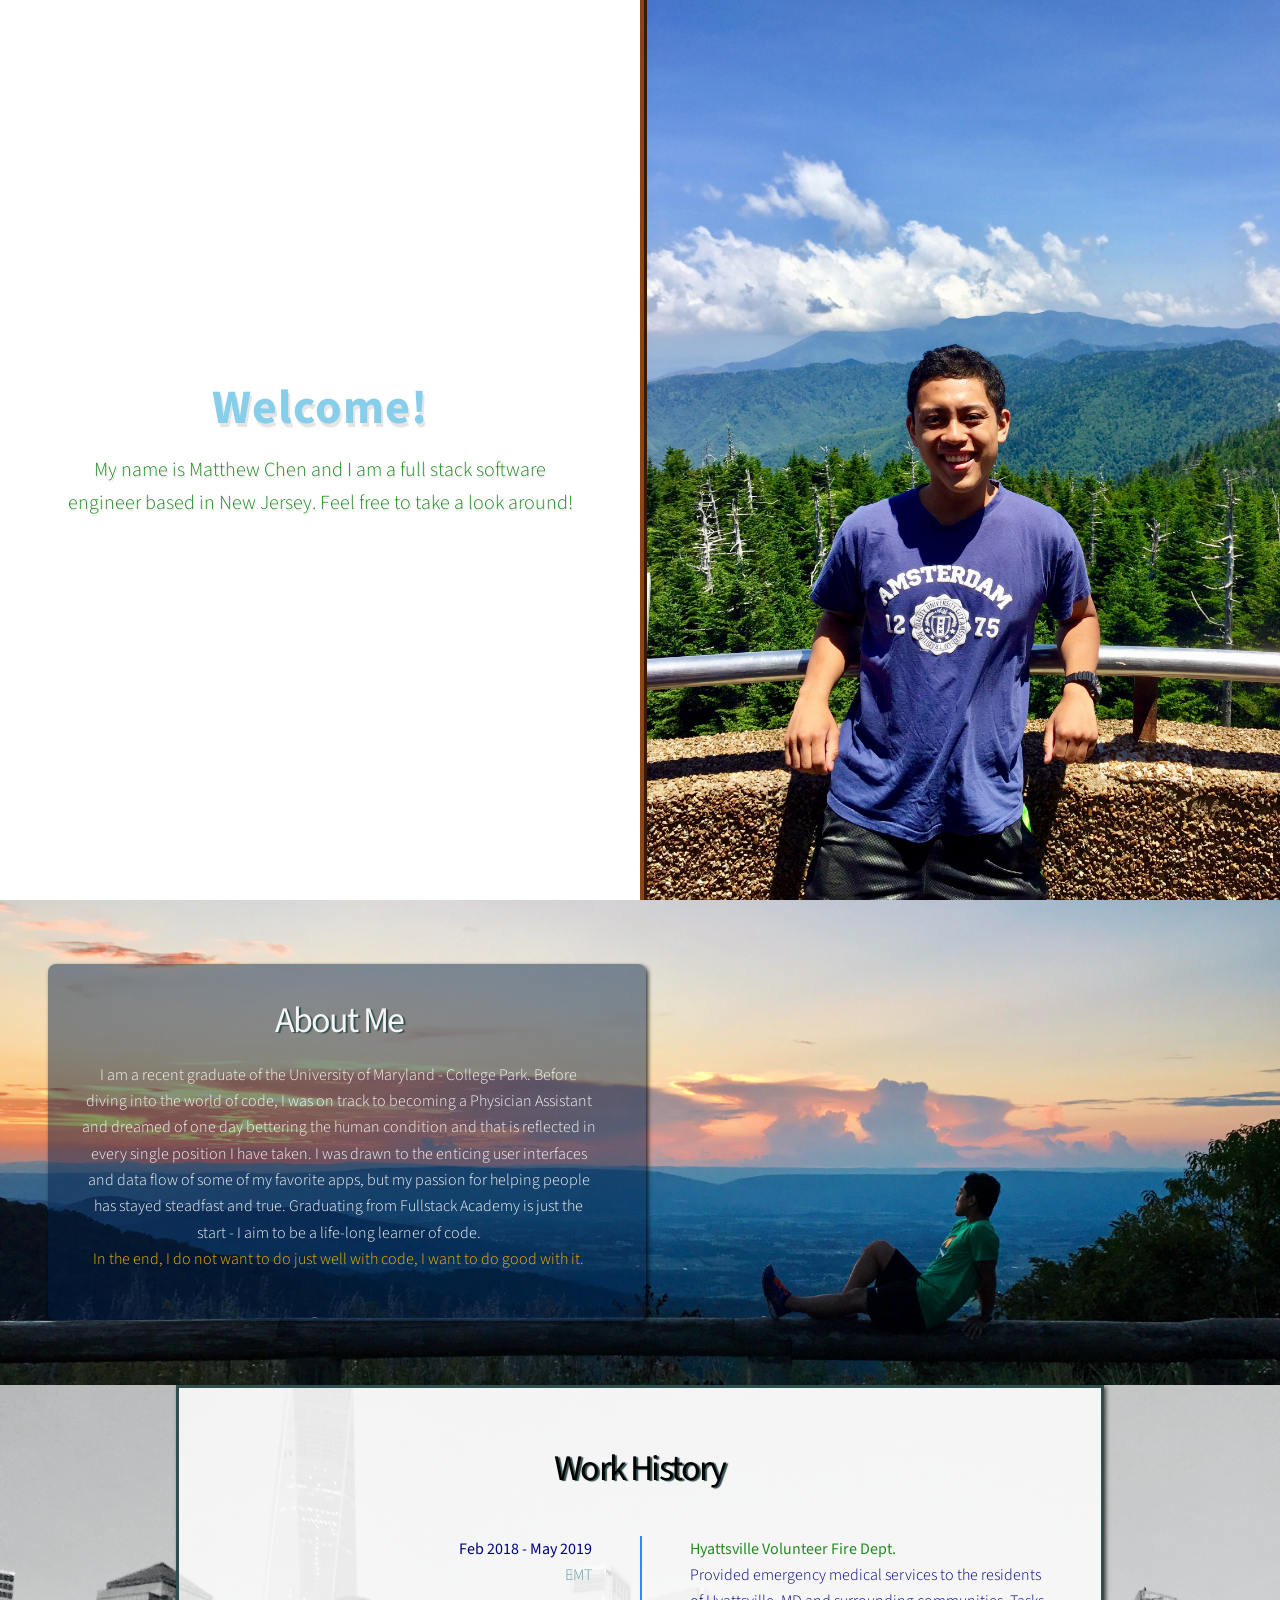
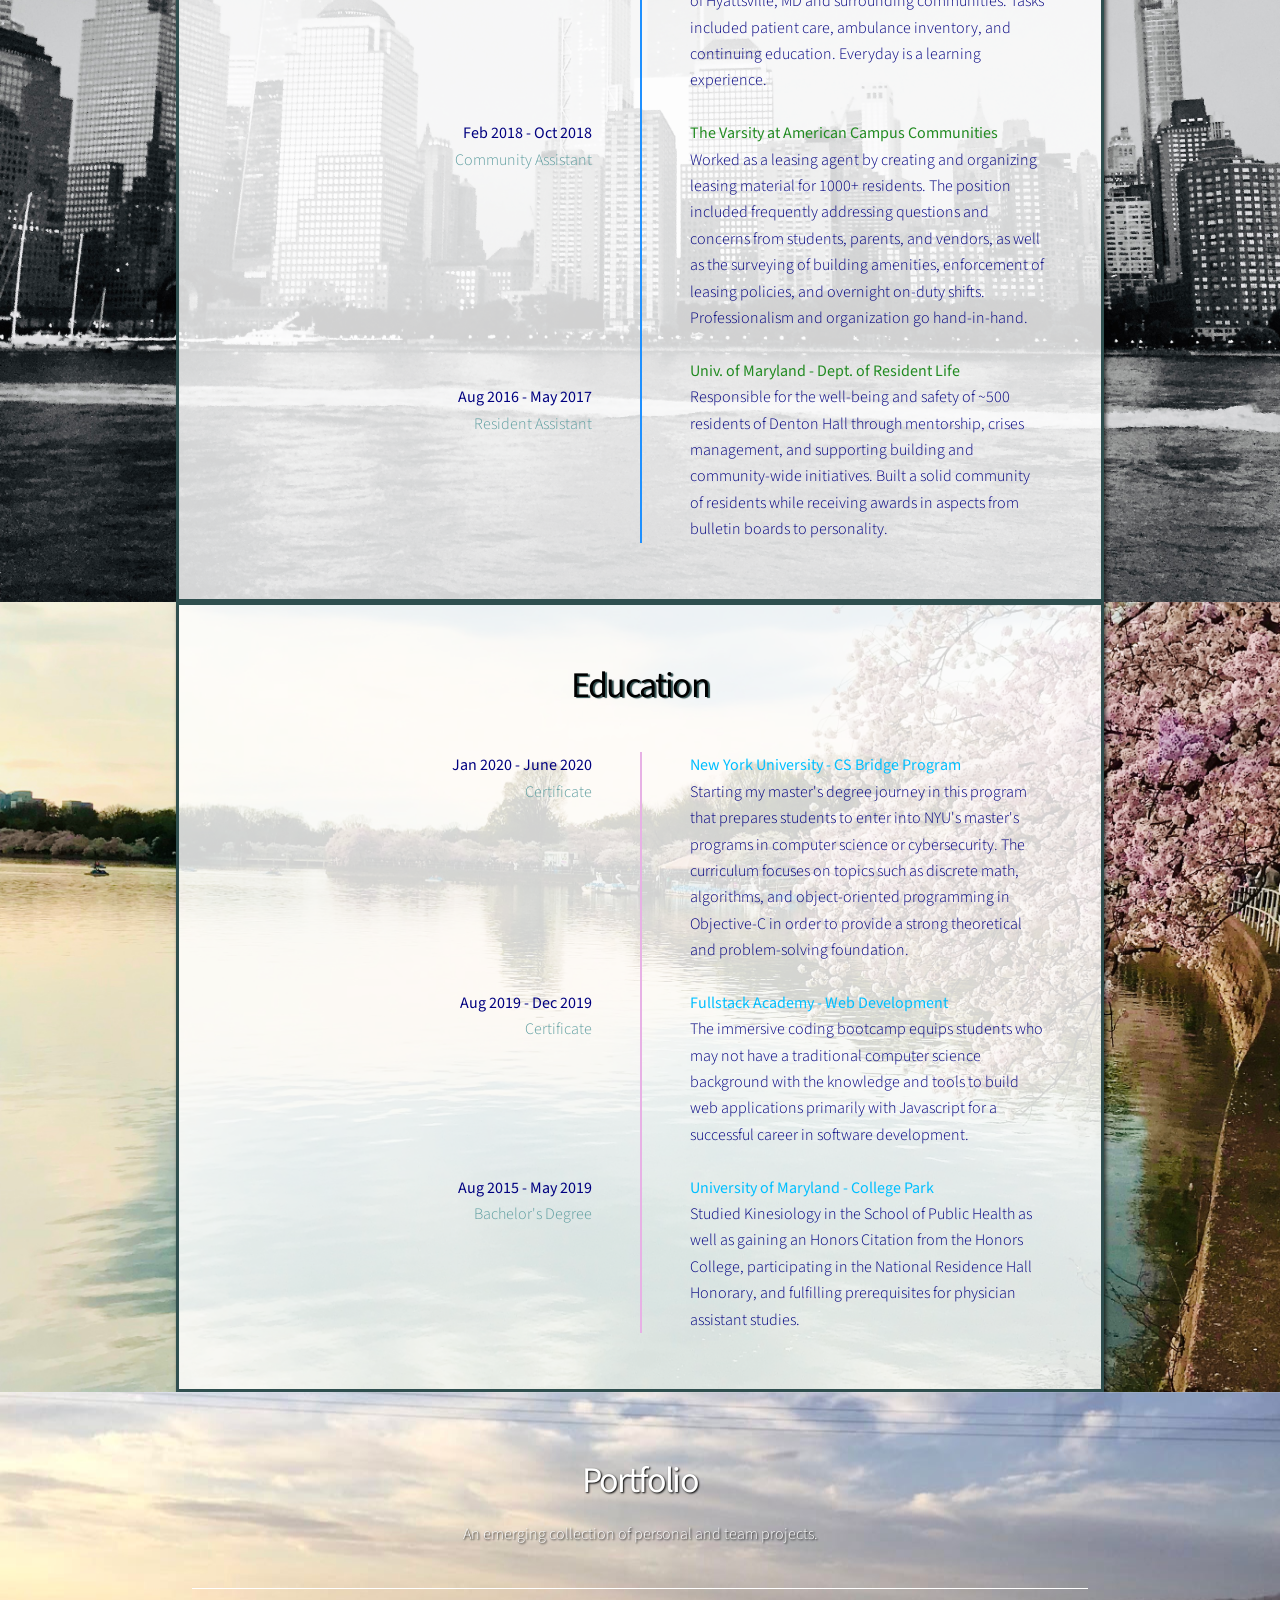
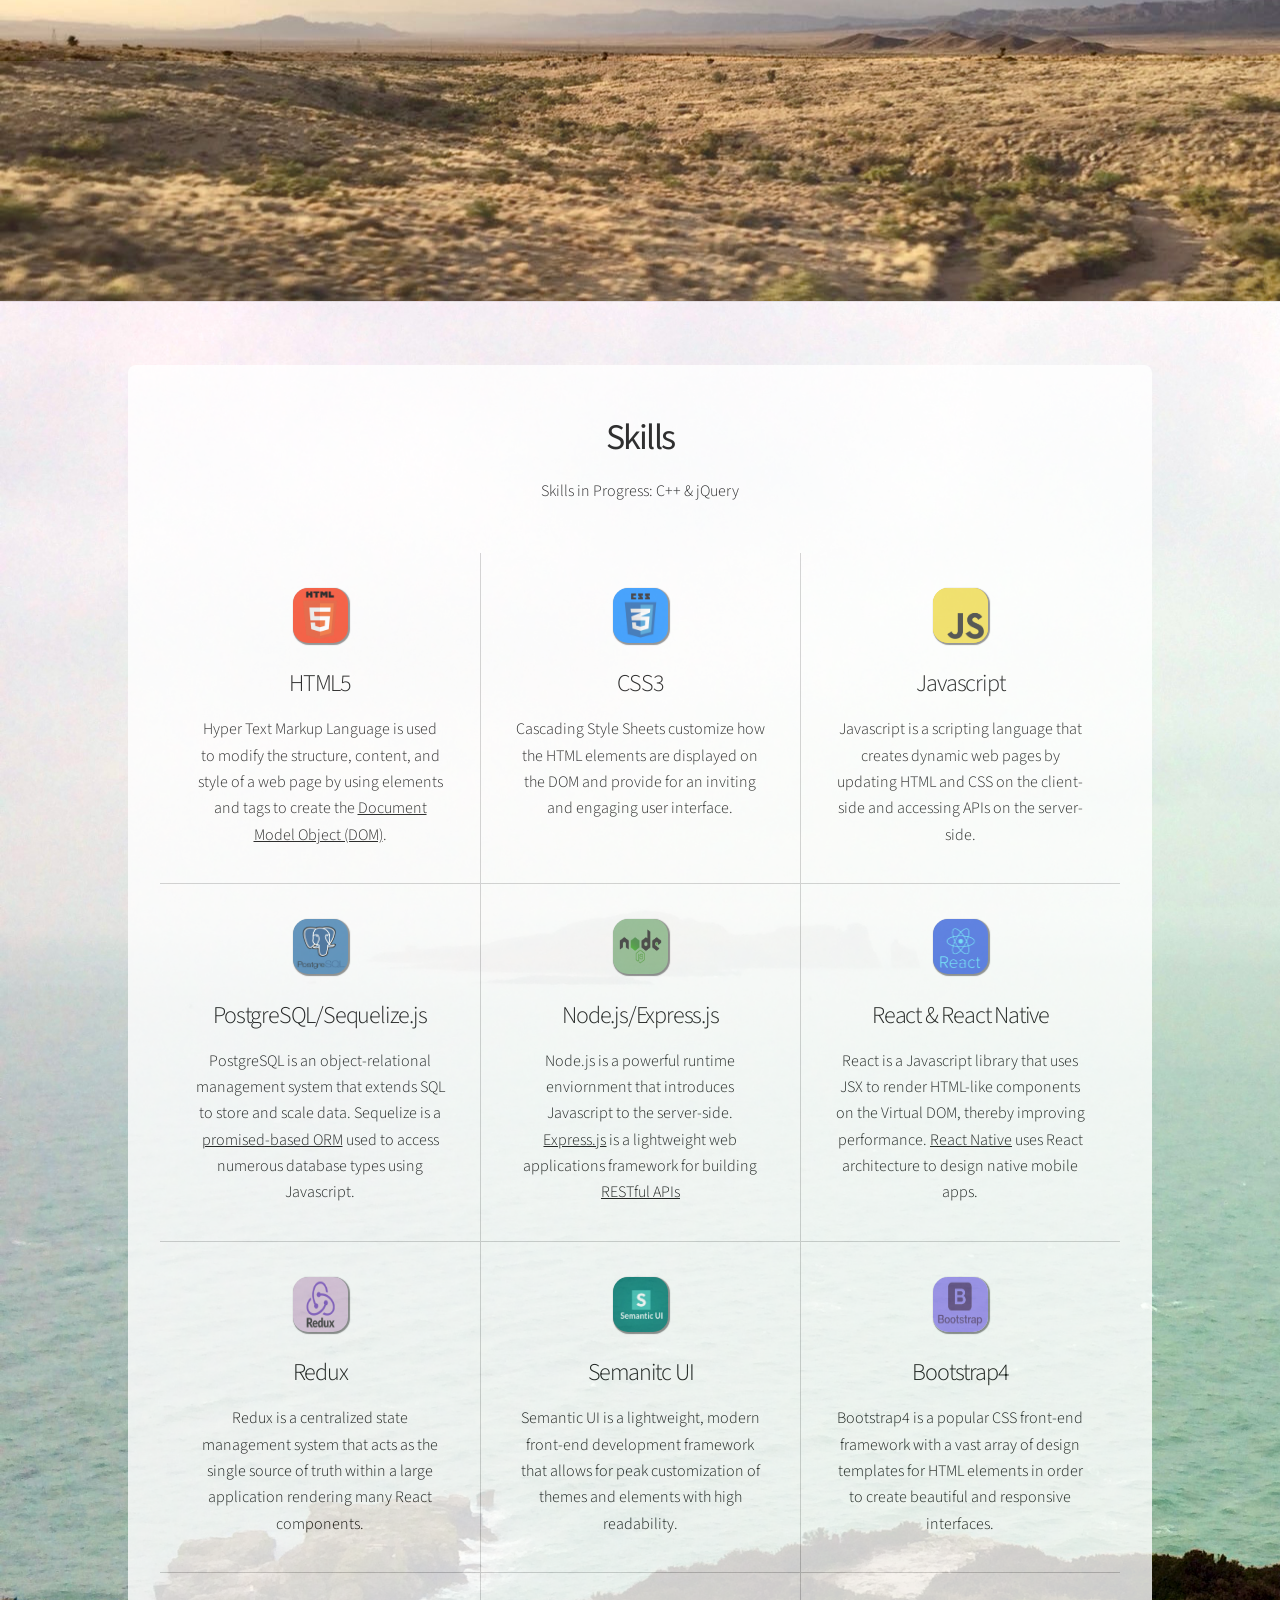
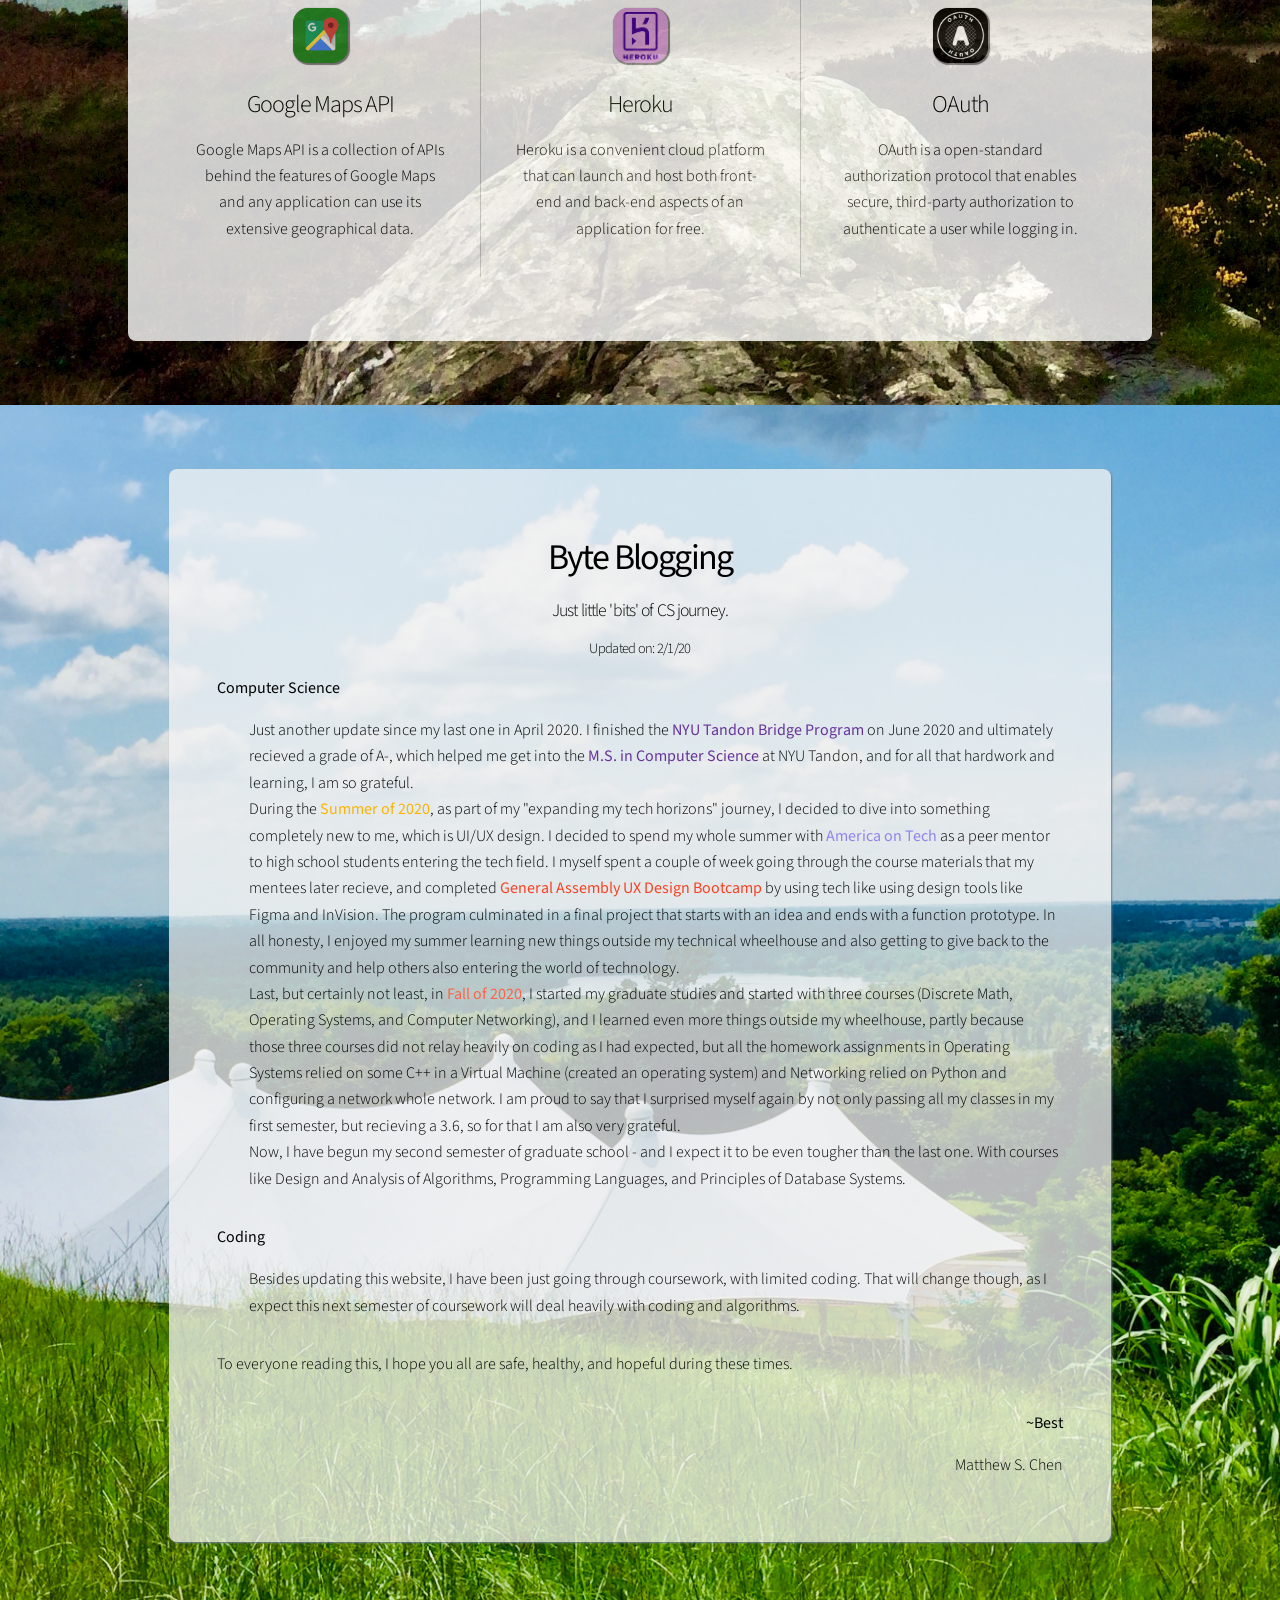
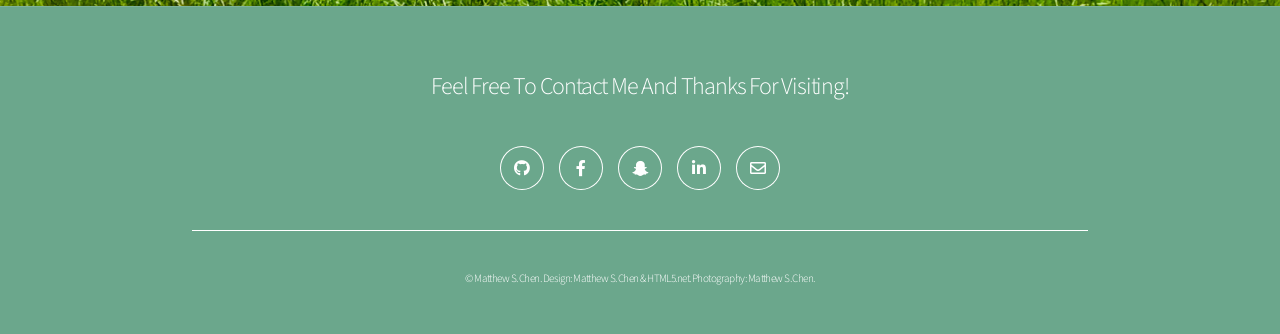
==== index.html @ c8a47d2c "byte blogging update" ====
<!DOCTYPE HTML>
<!--
	Story by HTML5 UP
	html5up.net | @ajlkn
	Free for personal and commercial use under the CCA 3.0 license (html5up.net/license)
-->
<!-- 
	1. Add download resumé button
	2. Add hobbies?
 -->
<html>
	<head>
		<title>MatthewChen</title>
		<meta charset="utf-8" />
		<meta name="viewport" content="width=device-width, initial-scale=1, user-scalable=no" />
		<link rel="stylesheet" href="assets/css/main.css" />
		<noscript><link rel="stylesheet" href="assets/css/noscript.css" /></noscript>
	</head>
	<body class="is-preload">

		<!-- Wrapper -->
			<div id="wrapper" class="divided">

				<!-- One -->
					<section class="banner style1 orient-left content-align-left image-position-right fullscreen onload-image-fade-in onload-content-fade-right">
						<div class="content">
							<h1>Welcome!</h1>
							<p class="major" style="color:forestgreen; text-shadow: 0.05em 0.075em 0 rgba(0, 0, 0, 0.1);"> 
								My name is Matthew Chen and I am a full stack software engineer based in New Jersey.
								Feel free to take a look around!
							</p>						
						</div>
						<div class="image">
							<img src="images/banner.jpg" alt="" />
						</div>
					</section>

				<!-- Two -->
					<section class="spotlight style5 orient-left content-align-left onload-content-fade-right onscroll-content-fade-right image-position-center onscroll-image-fade-in" id="first">
						<div class="content">
							<h2><b>About Me</b></h2>
							<p>I am a recent graduate of the 
								University of Maryland - College Park. Before diving into the world of 
								code, I was on track to becoming a Physician Assistant and dreamed of 
								one day bettering the human condition and that is reflected 
								in every single position I have taken. I was drawn to the  
								enticing user interfaces and data flow of some of my favorite apps, 
								but my passion for helping people has stayed steadfast and true.  
								Graduating from Fullstack Academy is just the start - I aim to be a 
								life-long learner of code.<br>
								<span style="color:rgb(250, 180, 2)">
								In the end, I do not want to do just well with code,
								I want to do good with it.
								</span>
							</p>
						</div>
						<div class="image">
							<img src="images/spotlight01.jpg" alt="" />
						</div>
					</section>

				<!-- Three -->
					<section class="spotlight style5 orient-center content-align-center onscroll-content-fade-right onload-content-fade-right image-position-center onscroll-image-fade-in" id="second" >
						<div class="content">
							<h2><b>Work History</b></h2><br>
							<p id="jobPosition">
								<b style="color:navy">Feb 2018 - May 2019</b><br>EMT
								<br>
								<span style="visibility: hidden;">
								Provided emergency medical services
								residents of Hyattsville, MD and surrounding
								communities. Tasks included patient care,
								ambulance inventory, and continuing education.
								Everyday is a learning experience. Hyattsville
								</span>	
								<br>

								<b style="color:navy">Feb 2018 - Oct 2018</b>
								<br>Community Assistant
								<br><span style="visibility: hidden;">
									Worked as a leasing agent by creating and organizing 
									leasing material for 1000+ residents. The position 
									included frequently addressing questions and concerns 
									from students, parents, and vendors, as well as the 
									surveying of building amenities, enforcement of leasing 
									policies, and overnight on-duty shifts. Professionalism 
									and organization go hand-in-hand. Volunteer
								</span><br>
								<b style="color:navy">Aug 2016 - May 2017</b><br>Resident Assistant
								<br><br><br>
							</p>
							<p id="jobDescription">
								<strong style="color:forestgreen">Hyattsville Volunteer Fire Dept.</strong><br>
								Provided emergency medical services to the residents
								of Hyattsville, MD and surrounding communities. Tasks 
								included patient care, ambulance inventory, and 
								continuing education. Everyday is a learning experience.<br><br>

								<strong style="color:forestgreen" >The Varsity at American Campus Communities</strong><br>
								Worked as a leasing agent by creating and organizing 
								leasing material for 1000+ residents. The position 
								included frequently addressing questions and concerns 
								from students, parents, and vendors, as well as the 
								surveying of building amenities, enforcement of leasing 
								policies, and overnight on-duty shifts. Professionalism 
								and organization go hand-in-hand.<br><br>

								<strong style="color:forestgreen">Univ. of Maryland - Dept. of Resident Life</strong><br>
								Responsible for the well-being and safety of ~500 residents 
								of Denton Hall through mentorship, crises management, and 
								supporting building and community-wide initiatives. Built a solid 
								community of residents while receiving awards in aspects from 
								bulletin boards to personality.<br>
							</p>
						</div>
						<div class="image">
							<img src="images/spotlight02.jpg" alt="" />
						</div>
					</section>

				<!-- Four -->
					<section class="spotlight style5 orient-center content-align-center image-position-center onscroll-content-fade-left onscroll-image-fade-in" id="third" >
						<div class="content">
							<h2><b>Education</b></h2><br>
							<p id="jobPosition">
								<b style="color:navy">Jan 2020 - June 2020</b><br>Certificate
								<br>
								<span style="visibility: hidden;">
									Starting my master's degree journey in this program that prepares students to enter into 
									NYU's master's programs in computer science or cybersecurity. The curriculum focuses on 
									topics such as discrete math, algorithms, and object-oriented programming in Objective-C 
									in order to provide a strong theoretical and problem-solving foundation. New York Universe
								</span><br>
						
								<b style="color:navy">Aug 2019 - Dec 2019</b><br>Certificate
								<br>
								<span style="visibility: hidden;">
									The immersive coding bootcamp equips students who may not have a traditional computer 
								science background with the knowledge and tools to build web applications primarily with 
								Javascript for a successful career in software development.
								</span><br>
								<b style="color:navy">Aug 2015 - May 2019</b><br>Bachelor's Degree
								<br><br><br>
							</p>

							<p id="jobDescription" style="border-left: 2px solid rgb(231, 177, 229);">
								<strong style="color:deepskyblue;">New York University - CS Bridge Program</strong><br>
								Starting my master's degree journey in this program that prepares students to enter into 
								NYU's master's programs in computer science or cybersecurity. The curriculum focuses on 
								topics such as discrete math, algorithms, and object-oriented programming in Objective-C 
								in order to provide a strong theoretical and problem-solving foundation.<br><br>

								<strong style="color:deepskyblue">Fullstack Academy - Web Development</strong><br>
								The immersive coding bootcamp equips students who may not have a traditional computer 
								science background with the knowledge and tools to build web applications primarily with 
								Javascript for a successful career in software development.<br><br>

								<strong style="color:deepskyblue">University of Maryland - College Park</strong><br>
								Studied Kinesiology in the School of Public Health as well as gaining an Honors Citation 
								from the Honors College, participating in the National Residence Hall Honorary, and fulfilling 
								prerequisites for physician assistant studies.<br>
							</p>
						</div>
						<div class="image">
							<img src="images/spotlight03.jpg" alt="" />
						</div>
					</section>

				<!-- Five -->
					<section class="wrapper style1 invert color7 align-center" id="fifth">
						<div class="inner" >
							<h2 style="text-shadow: 1px 1px 2px black;"><strong>Portfolio</strong></h2>
							<p style="text-shadow: 1px 1px 2px black; color:white">An emerging collection of personal and team projects.</p>
							<hr />
						</div>
						<!-- Gallery -->
							<div class="gallery style2 medium lightbox onscroll-fade-in onload-fade-in">
								<article>
									<a class="image">
										<img src="images/gallery/thumbs/01.jpg" alt="" />
									</a>
									<div class="caption">
										<h3><strong style="color:dodgerblue">Yacht's Don't Stop</strong></h3>
										<p>This e-commerce site utilizes PostgreSQL, Node.js, 
											React, and Redux to bring to life a vivacious website that 
											sells a unique selection of yachts. The website's flow and 
											friendly user experience built using CSS3 and Semantic UI 
											exudes elegance and a life of luxury, just like the yachts 
											themselves.</p>
											<ul class="actions fixed">
												<li><a onclick="window.open('https://github.com/destinys-append-child/grace-shopper', '_blank')"><span class="button small"><i class="fab fa-github" style="color: dodgerblue;"></i> Code</span></a></li>
												<li><a onclick="window.open('https://grace-shopper-yacht-store.herokuapp.com', '_blank')"><span class="button small"><i class="fas fa-desktop" style="color: dodgerblue;"></i> Website</span></a></li>
											</ul>
									</div>
								</article>
								<article>
									<a href="images/gallery/fulls/02.jpg" class="image">
										<img src="images/gallery/thumbs/02.jpg" alt="" />
									</a>
									<div class="caption">
										<h3><strong style="color:gold">BeenThere!</strong></h3>
										<p>This exciting and quirky app aims to personalize the Google Maps 
											experience by combining elements of travel journaling and maps. 
											Utilizing Google Maps API extensively, this experimental 
											app is bound to evoke wanderlust and nostalgia. Use Chrome for the best user experience.</p>
											<ul class="actions fixed">
												<li><a onclick="window.open('https://github.com/mc2green/Stackathon', '_blank')"><span class="button small"><i class="fab fa-github" style="color: gold;"></i> Code</span></a></li>
												<li><a onclick="window.open('https://been-there-stackathon.herokuapp.com/', '_blank')"><span class="button small"><i class="fas fa-desktop" style="color: gold;"></i> Website</span></a></li>
											</ul>
									</div>
								</article>
								<article>
									<a href="images/gallery/fulls/003.jpg" class="image">
										<img src="images/gallery/thumbs/003.jpg" alt=""/>
									</a>
									<div class="caption">
										<h3><strong style="color:springgreen">SoleMate</strong></h3>
										<p>This revolutionary mobile app features real-time messaging using socket.io 
											and location tracking to bring a social media app that finds nearby 
											running buddies, tracks runs, and even creates custom routes. Filled to the 
											brim with cool features, the app will have any person running in no time.</p>
											<ul class="actions fixed">
												<li><a onclick="window.open('https://github.com/Vue-gles/sole-mate', '_blank')" ><span class="button small"><i class="fab fa-github" style="color: springgreen;"></i> Code</span></a></li>
												<li><a onclick="window.open('https://www.youtube.com/watch?v=CGZWfZChKvI&list=PLx0iOsdUOUmnTCO5wLzNNeaLbbZLlngp6&index=24&t=3s', '_blank')"><span class="button small"><i class="fab fa-youtube" style="color: springgreen;"></i> Video</span></a></li>
											</ul>
									</div>
								</article>
								
								<article>
									<a href="images/gallery/fulls/04.jpg" class="image">
										<img src="images/gallery/thumbs/04.jpg" alt="" />
									</a>
									<div class="caption">
										<h2>More coming soon...</h2>
										<h5>Next Project: YelpCamp</h5>
									</div>
								</article>
							</div>
					</section>

				<!-- Six -->
					<section class="wrapper style2 color7 align-center onscroll-content-fade-left" id="sixth">
						<div class="inner">
							<h2><strong>Skills</strong></h2>
							<p>Skills in Progress: C++ & jQuery</p>
							<div class="items style1 medium onscroll-fade-in onload-fade-in">
								<section>
									<a onclick="window.open('https://developer.mozilla.org/en-US/docs/Web/HTML', '_blank')"><img class="techIcon" src="images/skills/html.png" style="background-color: rgb(247, 65, 33); padding: 0.22rem;"/></a>
									<h3>HTML5</h3>
									<p>Hyper Text Markup Language is used to modify the structure, content, and style of
										a web page by using elements and tags to create the <a onclick="window.open('https://developer.mozilla.org/en-US/docs/Web/API/Document_Object_Model/Introduction', '_blank')">Document Model Object (DOM)</a>.</p>
								</section>
								<section>
									<a onclick="window.open('https://developer.mozilla.org/en-US/docs/Web/CSS', '_blank')"><img class="techIcon" src="images/skills/css.png" style="background-color: dodgerblue"/></a>
									<h3>CSS3</h3>
									<p>Cascading Style Sheets customize how the HTML elements are displayed on the DOM and provide for
										an inviting and engaging user interface.</p>
								</section>
								<section>
									<a onclick="window.open('https://developer.mozilla.org/en-US/docs/Web/JavaScript/Reference', '_blank')"><img class="techIcon" src="images/skills/js.png" style="background-color: gold"/></a>
									<h3>Javascript</h3>
									<p>Javascript is a scripting language that creates dynamic web pages by updating HTML and CSS on the client-side 
										and accessing APIs on the server-side. </p>
								</section>
								<section>
									<a onclick="window.open('https://www.postgresql.org/', '_blank')"><img class="techIcon" src="images/skills/psql.png" style="background-color: steelblue"/></a>
									<h3>PostgreSQL/Sequelize.js</h3>
									<p>PostgreSQL is an object-relational management system that extends SQL to store and scale data.
										Sequelize is a <a onclick="window.open('https://sequelize.org/v5/', '_blank')">promised-based ORM</a> used to access numerous database types using Javascript.
									</p>
								</section>
								<section>
									<a onclick="window.open('https://nodejs.org/en/', '_blank')"><img class="techIcon" src="images/skills/node.png" style="background-color: darkseagreen"/></a>
									<h3>Node.js/Express.js</h3>
									<p>Node.js is a powerful runtime enviornment that introduces Javascript to the server-side.
										<a onclick="window.open('http://expressjs.com/', '_blank')">Express.js</a> is a lightweight web applications framework for building
										 <a onclick="window.open('https://restfulapi.net/', '_blank')">RESTful APIs</a> </p>
								</section>
								<section>
									<a onclick="window.open('https://reactjs.org/', '_blank')"><img class="techIcon" src="images/skills/react.png" style="background-color: royalblue; padding: 0.22rem;"/></a>
									<h3>React & React Native</h3>
									<p>React is a Javascript library that uses JSX to render HTML-like components on the Virtual DOM, thereby
										improving performance. <a onclick="window.open('http://facebook.github.io/react-native/', '_blank')">React Native</a> uses React architecture to design native mobile apps.
									</p>
								</section>
								<section>
									<a onclick="window.open('https://redux.js.org/', '_blank')"></a><img class="techIcon" src="images/skills/redux.png" style="background-color: thistle"/></a>
									<h3>Redux</h3>
									<p>Redux is a centralized state management system that acts as the single source of truth within
										a large application rendering many React components.</p>
								</section>
								<section>
									<a onclick="window.open('https://semantic-ui.com/', '_blank')"><img class="techIcon" src="images/skills/semantic.png" style="background-color: dodgerblue"/></a>
									<h3>Semanitc UI</h3>
									<p>Semantic UI is a lightweight, modern front-end development framework that allows for peak 
										customization of themes and elements with high readability.</p>
								</section>
								<section>
									<a onclick="window.open('https://getbootstrap.com/', '_blank')"><img class="techIcon" src="images/skills/bootstrap.png" style="background-color: rgba(124, 104, 238, 0.795); padding: 0.22rem;"/></a>
									<h3>Bootstrap4</h3>
									<p>Bootstrap4 is a popular CSS front-end framework with a vast array of design templates for 
										HTML elements in order to create beautiful and responsive interfaces.</p>
								</section>
								<section>
									<a onclick="window.open('https://cloud.google.com/maps-platform/', '_blank')"><img class="techIcon" src="images/skills/googleMaps.png" style="background-color: forestgreen"/></a>
									<h3>Google Maps API</h3>
									<p>Google Maps API is a collection of APIs behind the features of Google Maps and any application can use
										its extensive geographical data.
									</p>
								</section>
								<section>
									<a onclick="window.open('https://devcenter.heroku.com/', '_blank')"><img class="techIcon" src="images/skills/heroku.png" style="background-color: plum; padding: 0.22rem"/></a>
									<h3>Heroku</h3>
									<p>Heroku is a convenient cloud platform that can launch and host both front-end and back-end 
										aspects of an application for free.</p>
								</section>
								<section>
									<a onclick="window.open('https://oauth.net/2/', '_blank')"><img class="techIcon" src="images/skills/oauth.png" style="background-color: black;"/></a>
									<h3>OAuth</h3>
									<p>OAuth is a open-standard authorization protocol that enables secure, third-party authorization
										to authenticate a user while logging in.</p>
								</section>
							</div>
						</div>
					</section>
					<!--Blog -->
					<section class="banner style2 content-align-left onload-content-fade-right onscroll-content-fade-right image-position-center onscroll-image-fade-in onload-image-fade-in">
						<div class="content" id="blog">
							<h2 style="text-align: center; align-content: center;"><strong >Byte Blogging</strong></h2>
							<h4 style="text-align: center; align-content: center;">Just little 'bits' of CS journey.</h4>
							<h5 style="text-align: center; align-content: center;">Updated on: 2/1/20 </h5>
							<dl>
								<dt>Computer Science</dt>
								<dd>
									<p>Just another update since my last one in April 2020. I finished the <b style="color:rebeccapurple">NYU Tandon Bridge Program</b> 
										on June 2020 and ultimately recieved a grade of A-, which helped me get into the <b style="color:rebeccapurple">M.S. in Computer Science</b> at NYU Tandon,
										and for all that hardwork and learning, I am so grateful.
										<br>
										During the <b style="color:rgb(250, 180, 2)">Summer of 2020</b>, as part of my "expanding my tech horizons" journey, I decided to dive into something
										completely new to me, which is UI/UX design. I decided to spend my whole summer with <b style="color:rgba(124, 104, 238, 0.795)">America on Tech</b>
										as a peer mentor to high school students entering the tech field. I myself spent a couple of week going through the course materials that my mentees later recieve,
										and completed <b style = "color:rgb(247, 65, 33)">General Assembly UX Design Bootcamp</b> by using tech like using design tools like Figma and InVision. The program culminated in a final project that
										starts with an idea and ends with a function prototype. In all honesty, I enjoyed my summer learning new things outside my technical wheelhouse and also getting
										to give back to the community and help others also entering the world of technology.
										<br>
										Last, but certainly not least, in <b style="color:tomato">Fall of 2020</b>, I started my graduate studies and started with
										three courses (Discrete Math, Operating Systems, and Computer Networking), and I learned even more things outside my wheelhouse, partly because
										those three courses did not relay heavily on coding as I had expected, but all the homework assignments in Operating Systems relied on some C++ in a 
										Virtual Machine (created an operating system) and Networking relied on Python and configuring a network whole network. I am proud to say that I surprised myself
										again by not only passing all my classes in my first semester, but recieving a 3.6, so for that I am also very grateful.
										<br>
										Now, I have begun my second semester of graduate school - and I expect it to be even tougher than the last one. With courses like 
										Design and Analysis of Algorithms, Programming Languages, and Principles of Database Systems.
										<br>
									</p>
								</dd>
								<dt>Coding</dt>
								<dd>
									<p>
										Besides updating this website, I have been just going through coursework, with limited coding. That will change though, as I 
										expect this next semester of coursework will deal heavily with coding and algorithms.	
									</p>
								</dd>
								<!-- <dt>General</dt>
								<dd>
									<p> Wel
									</p>
									<p>
										With the weather improving and social distancing in order, I have taken up <b style="color:green">gardening in my backyard</b> as well
										as trying to make time to become more educated in other areas other than Computer Science like <b style="color:palevioletred">Spanish (Duolingo),
										economics (Crash Course Economics), and TEDtalks.</b> 
									</p>
								</dd> -->
								<p>
									To everyone reading this, I hope you all are safe, healthy, and hopeful during these times.
								</p>
								<dt style="text-align: right; align-content: right;">~Best</dt>
								<dd style="text-align: right; align-content: right;">
									Matthew S. Chen
								</dd>
							</dl>
							
						</div>
						<div class="image">
							<img src="images/blog.jpg" alt="" />
						</div>
					</section>
					<section>
						
					</section>
				<!-- Footer -->
					<footer class="wrapper style1 invert color7 align-center">
						<div class="inner">
							<h3>Feel Free To Contact Me And Thanks For Visiting!</h3>
							<img src="images/snapcodes/snapcode.png" alt="" id="snapcode" style="height: 0rem; width: 0rem;"/>	
							<ul class="icons">
								<li><a onclick="window.open('https://github.com/mc2green', '_blank')" class="icon brands style2 fab fa-github" id="github"></a></li>
								<li><a onclick="window.open('https://www.facebook.com/matt.chen.900', '_blank')" class="icon brands style2 fa-facebook-f" id="facebook"></a></li>
								<li><a onclick="myFunction()" class="icon brands style2 fab fa-snapchat-ghost" id="snapchat"></a></li>
								<li><a onclick="window.open('https://www.linkedin.com/in/matthew-chen-2mc2/', '_blank')" class="icon brands style2 fa-linkedin-in" id="linkedin"></a></li>
								<li><a href="MAILTO:mc.2green@gmail.com" class="icon style2 fa-envelope" id="email"></a></li>			
							</ul>
							<hr>						
							<h6>&copy; Matthew S. Chen. Design: Matthew S. Chen & HTML5.net. Photography: Matthew S. Chen.</h6>
						</div>
					</footer>

			</div>

		<!-- Scripts -->
			<script src="assets/js/jquery.min.js"></script>
			<script src="assets/js/jquery.scrollex.min.js"></script>
			<script src="assets/js/jquery.scrolly.min.js"></script>
			<script src="assets/js/browser.min.js"></script>
			<script src="assets/js/breakpoints.min.js"></script>
			<script src="assets/js/util.js"></script>
			<script src="assets/js/main.js"></script>
			<script>
				function myFunction() { 
					let x = document.getElementById("snapcode");
					
					if(x.style.height === "0rem"){
						document.getElementById("snapcode").style.height="7rem"; 
						document.getElementById("snapcode").style.width="7rem";
					}else{
						document.getElementById("snapcode").style.height="0rem"; 
						document.getElementById("snapcode").style.width="0rem";
					}
					
				}
			</script>
	</body>
</html>
---- assets/css/main.css ----
@import url(fontawesome-all.min.css);
@import url("https://fonts.googleapis.com/css?family=Source+Sans+Pro:300,300i,400,400i");

/*
	Story by HTML5 UP
	html5up.net | @ajlkn
	Free for personal and commercial use under the CCA 3.0 license (html5up.net/license)
*/

html, body, div, span, applet, object,
iframe, h1, h2, h3, h4, h5, h6, p, blockquote,
pre, a, abbr, acronym, address, big, cite,
code, del, dfn, em, img, ins, kbd, q, s, samp,
small, strike, strong, sub, sup, tt, var, b,
u, i, center, dl, dt, dd, ol, ul, li, fieldset,
form, label, legend, table, caption, tbody,
tfoot, thead, tr, th, td, article, aside,
canvas, details, embed, figure, figcaption,
footer, header, hgroup, menu, nav, output, ruby,
section, summary, time, mark, audio, video {
	margin: 0;
	padding: 0;
	border: 0;
	font-size: 100%;
	font: inherit;
	vertical-align: baseline;}

article, aside, details, figcaption, figure,
footer, header, hgroup, menu, nav, section {
	display: block;}

body {
	line-height: 1;
}

ol, ul {
	list-style: none;
}

blockquote, q {
	quotes: none;
}

	blockquote:before, blockquote:after, q:before, q:after {
		content: '';
		content: none;
	}

table {
	border-collapse: collapse;
	border-spacing: 0;
}

body {
	-webkit-text-size-adjust: none;
}

mark {
	background-color: transparent;
	color: inherit;
}

input::-moz-focus-inner {
	border: 0;
	padding: 0;
}

input, select, textarea {
	-moz-appearance: none;
	-webkit-appearance: none;
	-ms-appearance: none;
	appearance: none;
}

/* Basic */

	@-ms-viewport {
		width: device-width;
	}

	body {
		-ms-overflow-style: scrollbar;
	}

	@media screen and (max-width: 480px) {

		html, body {
			min-width: 320px;
		}

	}

	html {
		box-sizing: border-box;
	}

	*, *:before, *:after {
		box-sizing: inherit;
	}

	body {
		background: #ffffff;
	}

		body.is-preload *, body.is-preload *:before, body.is-preload *:after {
			-moz-animation: none !important;
			-webkit-animation: none !important;
			-ms-animation: none !important;
			animation: none !important;
			-moz-transition: none !important;
			-webkit-transition: none !important;
			-ms-transition: none !important;
			transition: none !important;
		}

/* Type */

	html {
		font-size: 18pt;
	}

		@media screen and (max-width: 1680px) {

			html {
				font-size: 14pt;
			}

		}

		@media screen and (max-width: 1280px) {

			html {
				font-size: 12pt;
			}

		}

		@media screen and (max-width: 736px) {

			html {
				font-size: 11pt;
			}

		}

		@media screen and (max-width: 360px) {

			html {
				font-size: 10pt;
			}

		}

	body {
		background-color: #ffffff;
		color: #000000;
	}

	body, input, select, textarea {
		font-family: "Source Sans Pro", Helvetica, sans-serif;
		font-size: 1rem;
		font-weight: 300;
		line-height: 1.65;
	}

	a {
		-moz-transition: color 0.2s ease-in-out;
		-webkit-transition: color 0.2s ease-in-out;
		-ms-transition: color 0.2s ease-in-out;
		transition: color 0.2s ease-in-out;
		text-decoration: underline;
	}

		a:hover {
			text-decoration: none;
		}

	strong, b {
		font-weight: 400;
	}

	em, i {
		font-style: italic;
	}

	p {
		margin: 0 0 2rem 0;
	}

		p.major {
			font-size: 1.25rem;
		}

	h1, h2, h3, h4, h5, h6 {
		font-weight: 300;
		line-height: 1.375;
		letter-spacing: -0.05em;
		margin: 0 0 1rem 0;
	}

		h1 a, h2 a, h3 a, h4 a, h5 a, h6 a {
			color: inherit;
			text-decoration: none;
		}

	h1 {
		font-size: 3.5rem;
		line-height: 1.2;
	}

	h2 {
		font-size: 2.25rem;
	}

	h3 {
		font-size: 1.5rem;
	}

	h4 {
		font-size: 1.1rem;
	}

	h5 {
		font-size: 0.9rem;
	}

	h6 {
		font-size: 0.7rem;
	}

	sub {
		font-size: 0.8rem;
		position: relative;
		top: 0.5rem;
	}

	sup {
		font-size: 0.8rem;
		position: relative;
		top: -0.5rem;
	}

	blockquote {
		border-left: solid 4px;
		font-style: italic;
		margin: 0 0 2rem 0;
		padding: 0.5rem 0 0.5rem 2rem;
	}

	code {
		border-radius: 4px;
		font-family: "Courier New", monospace;
		font-size: 0.9em;
		margin: 0 0.25rem;
		padding: 0.25rem 0.325rem;
	}

	pre {
		-webkit-overflow-scrolling: touch;
		font-family: "Courier New", monospace;
		font-size: 0.9em;
		margin: 0 0 2rem 0;
	}

		pre code {
			display: block;
			line-height: 1.5;
			padding: 0.75rem 1rem;
			overflow-x: auto;
		}

	hr {
		border: 0;
		border-bottom: solid 1px;
		margin: 2.5rem 0;
	}

		hr.major {
			margin: 3.5rem 0;
		}

	.align-left {
		text-align: left;
	}

	.align-center {
		text-align: center;
	}

	.align-right {
		text-align: right;
	}

	@media screen and (max-width: 736px) {

		p.major {
			font-size: 1.1rem;
		}

		h1 {
			font-size: 2.5rem;
		}

		h2 {
			font-size: 2rem;
		}

		h3 {
			font-size: 1.25rem;
		}

		h4 {
			font-size: 1rem;
		}

	}

	input, select, textarea {
		color: #000000;
	}

	a {
		color: #000000;
	}

		a:hover {
			color: #47D3E5;
		}

	strong, b {
		color: #000000;
	}

	h1, h2, h3, h4, h5, h6 {
		color: #000000;
	}

	blockquote {
		border-left-color: rgba(0, 0, 0, 0.2);
	}

	code {
		background: rgba(0, 0, 0, 0.05);
		border-color: rgba(0, 0, 0, 0.2);
	}

	hr {
		border-bottom-color: rgba(0, 0, 0, 0.2);
	}

/* Row */

	.row {
		display: flex;
		flex-wrap: wrap;
		box-sizing: border-box;
		align-items: stretch;
	}

		.row > * {
			box-sizing: border-box;
		}

		.row.gtr-uniform > * > :last-child {
			margin-bottom: 0;
		}

		.row.aln-left {
			justify-content: flex-start;
		}

		.row.aln-center {
			justify-content: center;
		}

		.row.aln-right {
			justify-content: flex-end;
		}

		.row.aln-top {
			align-items: flex-start;
		}

		.row.aln-middle {
			align-items: center;
		}

		.row.aln-bottom {
			align-items: flex-end;
		}

		.row > .imp {
			order: -1;
		}

		.row > .col-1 {
			width: 8.33333%;
		}

		.row > .off-1 {
			margin-left: 8.33333%;
		}

		.row > .col-2 {
			width: 16.66667%;
		}

		.row > .off-2 {
			margin-left: 16.66667%;
		}

		.row > .col-3 {
			width: 25%;
		}

		.row > .off-3 {
			margin-left: 25%;
		}

		.row > .col-4 {
			width: 33.33333%;
		}

		.row > .off-4 {
			margin-left: 33.33333%;
		}

		.row > .col-5 {
			width: 41.66667%;
		}

		.row > .off-5 {
			margin-left: 41.66667%;
		}

		.row > .col-6 {
			width: 50%;
		}

		.row > .off-6 {
			margin-left: 50%;
		}

		.row > .col-7 {
			width: 58.33333%;
		}

		.row > .off-7 {
			margin-left: 58.33333%;
		}

		.row > .col-8 {
			width: 66.66667%;
		}

		.row > .off-8 {
			margin-left: 66.66667%;
		}

		.row > .col-9 {
			width: 75%;
		}

		.row > .off-9 {
			margin-left: 75%;
		}

		.row > .col-10 {
			width: 83.33333%;
		}

		.row > .off-10 {
			margin-left: 83.33333%;
		}

		.row > .col-11 {
			width: 91.66667%;
		}

		.row > .off-11 {
			margin-left: 91.66667%;
		}

		.row > .col-12 {
			width: 100%;
		}

		.row > .off-12 {
			margin-left: 100%;
		}

		.row.gtr-0 {
			margin-top: 0;
			margin-left: 0rem;
		}

			.row.gtr-0 > * {
				padding: 0 0 0 0rem;
			}

			.row.gtr-0.gtr-uniform {
				margin-top: 0rem;
			}

				.row.gtr-0.gtr-uniform > * {
					padding-top: 0rem;
				}

		.row.gtr-25 {
			margin-top: 0;
			margin-left: -0.5rem;
		}

			.row.gtr-25 > * {
				padding: 0 0 0 0.5rem;
			}

			.row.gtr-25.gtr-uniform {
				margin-top: -0.5rem;
			}

				.row.gtr-25.gtr-uniform > * {
					padding-top: 0.5rem;
				}

		.row.gtr-50 {
			margin-top: 0;
			margin-left: -1rem;
		}

			.row.gtr-50 > * {
				padding: 0 0 0 1rem;
			}

			.row.gtr-50.gtr-uniform {
				margin-top: -1rem;
			}

				.row.gtr-50.gtr-uniform > * {
					padding-top: 1rem;
				}

		.row {
			margin-top: 0;
			margin-left: -2rem;
		}

			.row > * {
				padding: 0 0 0 2rem;
			}

			.row.gtr-uniform {
				margin-top: -2rem;
			}

				.row.gtr-uniform > * {
					padding-top: 2rem;
				}

		.row.gtr-150 {
			margin-top: 0;
			margin-left: -3rem;
		}

			.row.gtr-150 > * {
				padding: 0 0 0 3rem;
			}

			.row.gtr-150.gtr-uniform {
				margin-top: -3rem;
			}

				.row.gtr-150.gtr-uniform > * {
					padding-top: 3rem;
				}

		.row.gtr-200 {
			margin-top: 0;
			margin-left: -4rem;
		}

			.row.gtr-200 > * {
				padding: 0 0 0 4rem;
			}

			.row.gtr-200.gtr-uniform {
				margin-top: -4rem;
			}

				.row.gtr-200.gtr-uniform > * {
					padding-top: 4rem;
				}

		@media screen and (max-width: 1680px) {

			.row {
				display: flex;
				flex-wrap: wrap;
				box-sizing: border-box;
				align-items: stretch;
			}

				.row > * {
					box-sizing: border-box;
				}

				.row.gtr-uniform > * > :last-child {
					margin-bottom: 0;
				}

				.row.aln-left {
					justify-content: flex-start;
				}

				.row.aln-center {
					justify-content: center;
				}

				.row.aln-right {
					justify-content: flex-end;
				}

				.row.aln-top {
					align-items: flex-start;
				}

				.row.aln-middle {
					align-items: center;
				}

				.row.aln-bottom {
					align-items: flex-end;
				}

				.row > .imp-xlarge {
					order: -1;
				}

				.row > .col-1-xlarge {
					width: 8.33333%;
				}

				.row > .off-1-xlarge {
					margin-left: 8.33333%;
				}

				.row > .col-2-xlarge {
					width: 16.66667%;
				}

				.row > .off-2-xlarge {
					margin-left: 16.66667%;
				}

				.row > .col-3-xlarge {
					width: 25%;
				}

				.row > .off-3-xlarge {
					margin-left: 25%;
				}

				.row > .col-4-xlarge {
					width: 33.33333%;
				}

				.row > .off-4-xlarge {
					margin-left: 33.33333%;
				}

				.row > .col-5-xlarge {
					width: 41.66667%;
				}

				.row > .off-5-xlarge {
					margin-left: 41.66667%;
				}

				.row > .col-6-xlarge {
					width: 50%;
				}

				.row > .off-6-xlarge {
					margin-left: 50%;
				}

				.row > .col-7-xlarge {
					width: 58.33333%;
				}

				.row > .off-7-xlarge {
					margin-left: 58.33333%;
				}

				.row > .col-8-xlarge {
					width: 66.66667%;
				}

				.row > .off-8-xlarge {
					margin-left: 66.66667%;
				}

				.row > .col-9-xlarge {
					width: 75%;
				}

				.row > .off-9-xlarge {
					margin-left: 75%;
				}

				.row > .col-10-xlarge {
					width: 83.33333%;
				}

				.row > .off-10-xlarge {
					margin-left: 83.33333%;
				}

				.row > .col-11-xlarge {
					width: 91.66667%;
				}

				.row > .off-11-xlarge {
					margin-left: 91.66667%;
				}

				.row > .col-12-xlarge {
					width: 100%;
				}

				.row > .off-12-xlarge {
					margin-left: 100%;
				}

				.row.gtr-0 {
					margin-top: 0;
					margin-left: 0rem;
				}

					.row.gtr-0 > * {
						padding: 0 0 0 0rem;
					}

					.row.gtr-0.gtr-uniform {
						margin-top: 0rem;
					}

						.row.gtr-0.gtr-uniform > * {
							padding-top: 0rem;
						}

				.row.gtr-25 {
					margin-top: 0;
					margin-left: -0.5rem;
				}

					.row.gtr-25 > * {
						padding: 0 0 0 0.5rem;
					}

					.row.gtr-25.gtr-uniform {
						margin-top: -0.5rem;
					}

						.row.gtr-25.gtr-uniform > * {
							padding-top: 0.5rem;
						}

				.row.gtr-50 {
					margin-top: 0;
					margin-left: -1rem;
				}

					.row.gtr-50 > * {
						padding: 0 0 0 1rem;
					}

					.row.gtr-50.gtr-uniform {
						margin-top: -1rem;
					}

						.row.gtr-50.gtr-uniform > * {
							padding-top: 1rem;
						}

				.row {
					margin-top: 0;
					margin-left: -2rem;
				}

					.row > * {
						padding: 0 0 0 2rem;
					}

					.row.gtr-uniform {
						margin-top: -2rem;
					}

						.row.gtr-uniform > * {
							padding-top: 2rem;
						}

				.row.gtr-150 {
					margin-top: 0;
					margin-left: -3rem;
				}

					.row.gtr-150 > * {
						padding: 0 0 0 3rem;
					}

					.row.gtr-150.gtr-uniform {
						margin-top: -3rem;
					}

						.row.gtr-150.gtr-uniform > * {
							padding-top: 3rem;
						}

				.row.gtr-200 {
					margin-top: 0;
					margin-left: -4rem;
				}

					.row.gtr-200 > * {
						padding: 0 0 0 4rem;
					}

					.row.gtr-200.gtr-uniform {
						margin-top: -4rem;
					}

						.row.gtr-200.gtr-uniform > * {
							padding-top: 4rem;
						}

		}

		@media screen and (max-width: 1280px) {

			.row {
				display: flex;
				flex-wrap: wrap;
				box-sizing: border-box;
				align-items: stretch;
			}

				.row > * {
					box-sizing: border-box;
				}

				.row.gtr-uniform > * > :last-child {
					margin-bottom: 0;
				}

				.row.aln-left {
					justify-content: flex-start;
				}

				.row.aln-center {
					justify-content: center;
				}

				.row.aln-right {
					justify-content: flex-end;
				}

				.row.aln-top {
					align-items: flex-start;
				}

				.row.aln-middle {
					align-items: center;
				}

				.row.aln-bottom {
					align-items: flex-end;
				}

				.row > .imp-large {
					order: -1;
				}

				.row > .col-1-large {
					width: 8.33333%;
				}

				.row > .off-1-large {
					margin-left: 8.33333%;
				}

				.row > .col-2-large {
					width: 16.66667%;
				}

				.row > .off-2-large {
					margin-left: 16.66667%;
				}

				.row > .col-3-large {
					width: 25%;
				}

				.row > .off-3-large {
					margin-left: 25%;
				}

				.row > .col-4-large {
					width: 33.33333%;
				}

				.row > .off-4-large {
					margin-left: 33.33333%;
				}

				.row > .col-5-large {
					width: 41.66667%;
				}

				.row > .off-5-large {
					margin-left: 41.66667%;
				}

				.row > .col-6-large {
					width: 50%;
				}

				.row > .off-6-large {
					margin-left: 50%;
				}

				.row > .col-7-large {
					width: 58.33333%;
				}

				.row > .off-7-large {
					margin-left: 58.33333%;
				}

				.row > .col-8-large {
					width: 66.66667%;
				}

				.row > .off-8-large {
					margin-left: 66.66667%;
				}

				.row > .col-9-large {
					width: 75%;
				}

				.row > .off-9-large {
					margin-left: 75%;
				}

				.row > .col-10-large {
					width: 83.33333%;
				}

				.row > .off-10-large {
					margin-left: 83.33333%;
				}

				.row > .col-11-large {
					width: 91.66667%;
				}

				.row > .off-11-large {
					margin-left: 91.66667%;
				}

				.row > .col-12-large {
					width: 100%;
				}

				.row > .off-12-large {
					margin-left: 100%;
				}

				.row.gtr-0 {
					margin-top: 0;
					margin-left: 0rem;
				}

					.row.gtr-0 > * {
						padding: 0 0 0 0rem;
					}

					.row.gtr-0.gtr-uniform {
						margin-top: 0rem;
					}

						.row.gtr-0.gtr-uniform > * {
							padding-top: 0rem;
						}

				.row.gtr-25 {
					margin-top: 0;
					margin-left: -0.5rem;
				}

					.row.gtr-25 > * {
						padding: 0 0 0 0.5rem;
					}

					.row.gtr-25.gtr-uniform {
						margin-top: -0.5rem;
					}

						.row.gtr-25.gtr-uniform > * {
							padding-top: 0.5rem;
						}

				.row.gtr-50 {
					margin-top: 0;
					margin-left: -1rem;
				}

					.row.gtr-50 > * {
						padding: 0 0 0 1rem;
					}

					.row.gtr-50.gtr-uniform {
						margin-top: -1rem;
					}

						.row.gtr-50.gtr-uniform > * {
							padding-top: 1rem;
						}

				.row {
					margin-top: 0;
					margin-left: -2rem;
				}

					.row > * {
						padding: 0 0 0 2rem;
					}

					.row.gtr-uniform {
						margin-top: -2rem;
					}

						.row.gtr-uniform > * {
							padding-top: 2rem;
						}

				.row.gtr-150 {
					margin-top: 0;
					margin-left: -3rem;
				}

					.row.gtr-150 > * {
						padding: 0 0 0 3rem;
					}

					.row.gtr-150.gtr-uniform {
						margin-top: -3rem;
					}

						.row.gtr-150.gtr-uniform > * {
							padding-top: 3rem;
						}

				.row.gtr-200 {
					margin-top: 0;
					margin-left: -4rem;
				}

					.row.gtr-200 > * {
						padding: 0 0 0 4rem;
					}

					.row.gtr-200.gtr-uniform {
						margin-top: -4rem;
					}

						.row.gtr-200.gtr-uniform > * {
							padding-top: 4rem;
						}

		}

		@media screen and (max-width: 980px) {

			.row {
				display: flex;
				flex-wrap: wrap;
				box-sizing: border-box;
				align-items: stretch;
			}

				.row > * {
					box-sizing: border-box;
				}

				.row.gtr-uniform > * > :last-child {
					margin-bottom: 0;
				}

				.row.aln-left {
					justify-content: flex-start;
				}

				.row.aln-center {
					justify-content: center;
				}

				.row.aln-right {
					justify-content: flex-end;
				}

				.row.aln-top {
					align-items: flex-start;
				}

				.row.aln-middle {
					align-items: center;
				}

				.row.aln-bottom {
					align-items: flex-end;
				}

				.row > .imp-medium {
					order: -1;
				}

				.row > .col-1-medium {
					width: 8.33333%;
				}

				.row > .off-1-medium {
					margin-left: 8.33333%;
				}

				.row > .col-2-medium {
					width: 16.66667%;
				}

				.row > .off-2-medium {
					margin-left: 16.66667%;
				}

				.row > .col-3-medium {
					width: 25%;
				}

				.row > .off-3-medium {
					margin-left: 25%;
				}

				.row > .col-4-medium {
					width: 33.33333%;
				}

				.row > .off-4-medium {
					margin-left: 33.33333%;
				}

				.row > .col-5-medium {
					width: 41.66667%;
				}

				.row > .off-5-medium {
					margin-left: 41.66667%;
				}

				.row > .col-6-medium {
					width: 50%;
				}

				.row > .off-6-medium {
					margin-left: 50%;
				}

				.row > .col-7-medium {
					width: 58.33333%;
				}

				.row > .off-7-medium {
					margin-left: 58.33333%;
				}

				.row > .col-8-medium {
					width: 66.66667%;
				}

				.row > .off-8-medium {
					margin-left: 66.66667%;
				}

				.row > .col-9-medium {
					width: 75%;
				}

				.row > .off-9-medium {
					margin-left: 75%;
				}

				.row > .col-10-medium {
					width: 83.33333%;
				}

				.row > .off-10-medium {
					margin-left: 83.33333%;
				}

				.row > .col-11-medium {
					width: 91.66667%;
				}

				.row > .off-11-medium {
					margin-left: 91.66667%;
				}

				.row > .col-12-medium {
					width: 100%;
				}

				.row > .off-12-medium {
					margin-left: 100%;
				}

				.row.gtr-0 {
					margin-top: 0;
					margin-left: 0rem;
				}

					.row.gtr-0 > * {
						padding: 0 0 0 0rem;
					}

					.row.gtr-0.gtr-uniform {
						margin-top: 0rem;
					}

						.row.gtr-0.gtr-uniform > * {
							padding-top: 0rem;
						}

				.row.gtr-25 {
					margin-top: 0;
					margin-left: -0.5rem;
				}

					.row.gtr-25 > * {
						padding: 0 0 0 0.5rem;
					}

					.row.gtr-25.gtr-uniform {
						margin-top: -0.5rem;
					}

						.row.gtr-25.gtr-uniform > * {
							padding-top: 0.5rem;
						}

				.row.gtr-50 {
					margin-top: 0;
					margin-left: -1rem;
				}

					.row.gtr-50 > * {
						padding: 0 0 0 1rem;
					}

					.row.gtr-50.gtr-uniform {
						margin-top: -1rem;
					}

						.row.gtr-50.gtr-uniform > * {
							padding-top: 1rem;
						}

				.row {
					margin-top: 0;
					margin-left: -2rem;
				}

					.row > * {
						padding: 0 0 0 2rem;
					}

					.row.gtr-uniform {
						margin-top: -2rem;
					}

						.row.gtr-uniform > * {
							padding-top: 2rem;
						}

				.row.gtr-150 {
					margin-top: 0;
					margin-left: -3rem;
				}

					.row.gtr-150 > * {
						padding: 0 0 0 3rem;
					}

					.row.gtr-150.gtr-uniform {
						margin-top: -3rem;
					}

						.row.gtr-150.gtr-uniform > * {
							padding-top: 3rem;
						}

				.row.gtr-200 {
					margin-top: 0;
					margin-left: -4rem;
				}

					.row.gtr-200 > * {
						padding: 0 0 0 4rem;
					}

					.row.gtr-200.gtr-uniform {
						margin-top: -4rem;
					}

						.row.gtr-200.gtr-uniform > * {
							padding-top: 4rem;
						}

		}

		@media screen and (max-width: 736px) {

			.row {
				display: flex;
				flex-wrap: wrap;
				box-sizing: border-box;
				align-items: stretch;
			}

				.row > * {
					box-sizing: border-box;
				}

				.row.gtr-uniform > * > :last-child {
					margin-bottom: 0;
				}

				.row.aln-left {
					justify-content: flex-start;
				}

				.row.aln-center {
					justify-content: center;
				}

				.row.aln-right {
					justify-content: flex-end;
				}

				.row.aln-top {
					align-items: flex-start;
				}

				.row.aln-middle {
					align-items: center;
				}

				.row.aln-bottom {
					align-items: flex-end;
				}

				.row > .imp-small {
					order: -1;
				}

				.row > .col-1-small {
					width: 8.33333%;
				}

				.row > .off-1-small {
					margin-left: 8.33333%;
				}

				.row > .col-2-small {
					width: 16.66667%;
				}

				.row > .off-2-small {
					margin-left: 16.66667%;
				}

				.row > .col-3-small {
					width: 25%;
				}

				.row > .off-3-small {
					margin-left: 25%;
				}

				.row > .col-4-small {
					width: 33.33333%;
				}

				.row > .off-4-small {
					margin-left: 33.33333%;
				}

				.row > .col-5-small {
					width: 41.66667%;
				}

				.row > .off-5-small {
					margin-left: 41.66667%;
				}

				.row > .col-6-small {
					width: 50%;
				}

				.row > .off-6-small {
					margin-left: 50%;
				}

				.row > .col-7-small {
					width: 58.33333%;
				}

				.row > .off-7-small {
					margin-left: 58.33333%;
				}

				.row > .col-8-small {
					width: 66.66667%;
				}

				.row > .off-8-small {
					margin-left: 66.66667%;
				}

				.row > .col-9-small {
					width: 75%;
				}

				.row > .off-9-small {
					margin-left: 75%;
				}

				.row > .col-10-small {
					width: 83.33333%;
				}

				.row > .off-10-small {
					margin-left: 83.33333%;
				}

				.row > .col-11-small {
					width: 91.66667%;
				}

				.row > .off-11-small {
					margin-left: 91.66667%;
				}

				.row > .col-12-small {
					width: 100%;
				}

				.row > .off-12-small {
					margin-left: 100%;
				}

				.row.gtr-0 {
					margin-top: 0;
					margin-left: 0rem;
				}

					.row.gtr-0 > * {
						padding: 0 0 0 0rem;
					}

					.row.gtr-0.gtr-uniform {
						margin-top: 0rem;
					}

						.row.gtr-0.gtr-uniform > * {
							padding-top: 0rem;
						}

				.row.gtr-25 {
					margin-top: 0;
					margin-left: -0.5rem;
				}

					.row.gtr-25 > * {
						padding: 0 0 0 0.5rem;
					}

					.row.gtr-25.gtr-uniform {
						margin-top: -0.5rem;
					}

						.row.gtr-25.gtr-uniform > * {
							padding-top: 0.5rem;
						}

				.row.gtr-50 {
					margin-top: 0;
					margin-left: -1rem;
				}

					.row.gtr-50 > * {
						padding: 0 0 0 1rem;
					}

					.row.gtr-50.gtr-uniform {
						margin-top: -1rem;
					}

						.row.gtr-50.gtr-uniform > * {
							padding-top: 1rem;
						}

				.row {
					margin-top: 0;
					margin-left: -2rem;
				}

					.row > * {
						padding: 0 0 0 2rem;
					}

					.row.gtr-uniform {
						margin-top: -2rem;
					}

						.row.gtr-uniform > * {
							padding-top: 2rem;
						}

				.row.gtr-150 {
					margin-top: 0;
					margin-left: -3rem;
				}

					.row.gtr-150 > * {
						padding: 0 0 0 3rem;
					}

					.row.gtr-150.gtr-uniform {
						margin-top: -3rem;
					}

						.row.gtr-150.gtr-uniform > * {
							padding-top: 3rem;
						}

				.row.gtr-200 {
					margin-top: 0;
					margin-left: -4rem;
				}

					.row.gtr-200 > * {
						padding: 0 0 0 4rem;
					}

					.row.gtr-200.gtr-uniform {
						margin-top: -4rem;
					}

						.row.gtr-200.gtr-uniform > * {
							padding-top: 4rem;
						}

		}

		@media screen and (max-width: 480px) {

			.row {
				display: flex;
				flex-wrap: wrap;
				box-sizing: border-box;
				align-items: stretch;
			}

				.row > * {
					box-sizing: border-box;
				}

				.row.gtr-uniform > * > :last-child {
					margin-bottom: 0;
				}

				.row.aln-left {
					justify-content: flex-start;
				}

				.row.aln-center {
					justify-content: center;
				}

				.row.aln-right {
					justify-content: flex-end;
				}

				.row.aln-top {
					align-items: flex-start;
				}

				.row.aln-middle {
					align-items: center;
				}

				.row.aln-bottom {
					align-items: flex-end;
				}

				.row > .imp-xsmall {
					order: -1;
				}

				.row > .col-1-xsmall {
					width: 8.33333%;
				}

				.row > .off-1-xsmall {
					margin-left: 8.33333%;
				}

				.row > .col-2-xsmall {
					width: 16.66667%;
				}

				.row > .off-2-xsmall {
					margin-left: 16.66667%;
				}

				.row > .col-3-xsmall {
					width: 25%;
				}

				.row > .off-3-xsmall {
					margin-left: 25%;
				}

				.row > .col-4-xsmall {
					width: 33.33333%;
				}

				.row > .off-4-xsmall {
					margin-left: 33.33333%;
				}

				.row > .col-5-xsmall {
					width: 41.66667%;
				}

				.row > .off-5-xsmall {
					margin-left: 41.66667%;
				}

				.row > .col-6-xsmall {
					width: 50%;
				}

				.row > .off-6-xsmall {
					margin-left: 50%;
				}

				.row > .col-7-xsmall {
					width: 58.33333%;
				}

				.row > .off-7-xsmall {
					margin-left: 58.33333%;
				}

				.row > .col-8-xsmall {
					width: 66.66667%;
				}

				.row > .off-8-xsmall {
					margin-left: 66.66667%;
				}

				.row > .col-9-xsmall {
					width: 75%;
				}

				.row > .off-9-xsmall {
					margin-left: 75%;
				}

				.row > .col-10-xsmall {
					width: 83.33333%;
				}

				.row > .off-10-xsmall {
					margin-left: 83.33333%;
				}

				.row > .col-11-xsmall {
					width: 91.66667%;
				}

				.row > .off-11-xsmall {
					margin-left: 91.66667%;
				}

				.row > .col-12-xsmall {
					width: 100%;
				}

				.row > .off-12-xsmall {
					margin-left: 100%;
				}

				.row.gtr-0 {
					margin-top: 0;
					margin-left: 0rem;
				}

					.row.gtr-0 > * {
						padding: 0 0 0 0rem;
					}

					.row.gtr-0.gtr-uniform {
						margin-top: 0rem;
					}

						.row.gtr-0.gtr-uniform > * {
							padding-top: 0rem;
						}

				.row.gtr-25 {
					margin-top: 0;
					margin-left: -0.5rem;
				}

					.row.gtr-25 > * {
						padding: 0 0 0 0.5rem;
					}

					.row.gtr-25.gtr-uniform {
						margin-top: -0.5rem;
					}

						.row.gtr-25.gtr-uniform > * {
							padding-top: 0.5rem;
						}

				.row.gtr-50 {
					margin-top: 0;
					margin-left: -1rem;
				}

					.row.gtr-50 > * {
						padding: 0 0 0 1rem;
					}

					.row.gtr-50.gtr-uniform {
						margin-top: -1rem;
					}

						.row.gtr-50.gtr-uniform > * {
							padding-top: 1rem;
						}

				.row {
					margin-top: 0;
					margin-left: -2rem;
				}

					.row > * {
						padding: 0 0 0 2rem;
					}

					.row.gtr-uniform {
						margin-top: -2rem;
					}

						.row.gtr-uniform > * {
							padding-top: 2rem;
						}

				.row.gtr-150 {
					margin-top: 0;
					margin-left: -3rem;
				}

					.row.gtr-150 > * {
						padding: 0 0 0 3rem;
					}

					.row.gtr-150.gtr-uniform {
						margin-top: -3rem;
					}

						.row.gtr-150.gtr-uniform > * {
							padding-top: 3rem;
						}

				.row.gtr-200 {
					margin-top: 0;
					margin-left: -4rem;
				}

					.row.gtr-200 > * {
						padding: 0 0 0 4rem;
					}

					.row.gtr-200.gtr-uniform {
						margin-top: -4rem;
					}

						.row.gtr-200.gtr-uniform > * {
							padding-top: 4rem;
						}

		}

		@media screen and (max-width: 360px) {

			.row {
				display: flex;
				flex-wrap: wrap;
				box-sizing: border-box;
				align-items: stretch;
			}

				.row > * {
					box-sizing: border-box;
				}

				.row.gtr-uniform > * > :last-child {
					margin-bottom: 0;
				}

				.row.aln-left {
					justify-content: flex-start;
				}

				.row.aln-center {
					justify-content: center;
				}

				.row.aln-right {
					justify-content: flex-end;
				}

				.row.aln-top {
					align-items: flex-start;
				}

				.row.aln-middle {
					align-items: center;
				}

				.row.aln-bottom {
					align-items: flex-end;
				}

				.row > .imp-xxsmall {
					order: -1;
				}

				.row > .col-1-xxsmall {
					width: 8.33333%;
				}

				.row > .off-1-xxsmall {
					margin-left: 8.33333%;
				}

				.row > .col-2-xxsmall {
					width: 16.66667%;
				}

				.row > .off-2-xxsmall {
					margin-left: 16.66667%;
				}

				.row > .col-3-xxsmall {
					width: 25%;
				}

				.row > .off-3-xxsmall {
					margin-left: 25%;
				}

				.row > .col-4-xxsmall {
					width: 33.33333%;
				}

				.row > .off-4-xxsmall {
					margin-left: 33.33333%;
				}

				.row > .col-5-xxsmall {
					width: 41.66667%;
				}

				.row > .off-5-xxsmall {
					margin-left: 41.66667%;
				}

				.row > .col-6-xxsmall {
					width: 50%;
				}

				.row > .off-6-xxsmall {
					margin-left: 50%;
				}

				.row > .col-7-xxsmall {
					width: 58.33333%;
				}

				.row > .off-7-xxsmall {
					margin-left: 58.33333%;
				}

				.row > .col-8-xxsmall {
					width: 66.66667%;
				}

				.row > .off-8-xxsmall {
					margin-left: 66.66667%;
				}

				.row > .col-9-xxsmall {
					width: 75%;
				}

				.row > .off-9-xxsmall {
					margin-left: 75%;
				}

				.row > .col-10-xxsmall {
					width: 83.33333%;
				}

				.row > .off-10-xxsmall {
					margin-left: 83.33333%;
				}

				.row > .col-11-xxsmall {
					width: 91.66667%;
				}

				.row > .off-11-xxsmall {
					margin-left: 91.66667%;
				}

				.row > .col-12-xxsmall {
					width: 100%;
				}

				.row > .off-12-xxsmall {
					margin-left: 100%;
				}

				.row.gtr-0 {
					margin-top: 0;
					margin-left: 0rem;
				}

					.row.gtr-0 > * {
						padding: 0 0 0 0rem;
					}

					.row.gtr-0.gtr-uniform {
						margin-top: 0rem;
					}

						.row.gtr-0.gtr-uniform > * {
							padding-top: 0rem;
						}

				.row.gtr-25 {
					margin-top: 0;
					margin-left: -0.5rem;
				}

					.row.gtr-25 > * {
						padding: 0 0 0 0.5rem;
					}

					.row.gtr-25.gtr-uniform {
						margin-top: -0.5rem;
					}

						.row.gtr-25.gtr-uniform > * {
							padding-top: 0.5rem;
						}

				.row.gtr-50 {
					margin-top: 0;
					margin-left: -1rem;
				}

					.row.gtr-50 > * {
						padding: 0 0 0 1rem;
					}

					.row.gtr-50.gtr-uniform {
						margin-top: -1rem;
					}

						.row.gtr-50.gtr-uniform > * {
							padding-top: 1rem;
						}

				.row {
					margin-top: 0;
					margin-left: -2rem;
				}

					.row > * {
						padding: 0 0 0 2rem;
					}

					.row.gtr-uniform {
						margin-top: -2rem;
					}

						.row.gtr-uniform > * {
							padding-top: 2rem;
						}

				.row.gtr-150 {
					margin-top: 0;
					margin-left: -3rem;
				}

					.row.gtr-150 > * {
						padding: 0 0 0 3rem;
					}

					.row.gtr-150.gtr-uniform {
						margin-top: -3rem;
					}

						.row.gtr-150.gtr-uniform > * {
							padding-top: 3rem;
						}

				.row.gtr-200 {
					margin-top: 0;
					margin-left: -4rem;
				}

					.row.gtr-200 > * {
						padding: 0 0 0 4rem;
					}

					.row.gtr-200.gtr-uniform {
						margin-top: -4rem;
					}

						.row.gtr-200.gtr-uniform > * {
							padding-top: 4rem;
						}

		}

/* Box */

	.box {
		border-radius: 4px;
		border: solid 1px;
		margin-bottom: 2rem;
		padding: 1.5rem;
	}

		.box > :last-child,
		.box > :last-child > :last-child,
		.box > :last-child > :last-child > :last-child {
			margin-bottom: 0;
		}

		.box.alt {
			border: 0;
			border-radius: 0;
			padding: 0;
		}

	.box {
		border-color: rgba(0, 0, 0, 0.2);
	}

/* Button */

	input[type="submit"],
	input[type="reset"],
	input[type="button"],
	button,
	.button {
		-moz-appearance: none;
		-webkit-appearance: none;
		-ms-appearance: none;
		appearance: none;
		-moz-transition: background-color 0.2s ease-in-out, box-shadow 0.2s ease-in-out, color 0.2s ease-in-out;
		-webkit-transition: background-color 0.2s ease-in-out, box-shadow 0.2s ease-in-out, color 0.2s ease-in-out;
		-ms-transition: background-color 0.2s ease-in-out, box-shadow 0.2s ease-in-out, color 0.2s ease-in-out;
		transition: background-color 0.2s ease-in-out, box-shadow 0.2s ease-in-out, color 0.2s ease-in-out;
		border: 0;
		cursor: pointer;
		display: inline-block;
		font-weight: 400;
		letter-spacing: 0.125em;
		text-align: center;
		text-decoration: none;
		text-transform: uppercase;
		white-space: nowrap;
		font-size: 0.75rem;
		max-width: 20rem;
		height: 3.75em;
		line-height: 3.75em;
		border-radius: 3.75em;
		padding: 0 2.5em;
		text-overflow: ellipsis;
		overflow: hidden;
	}

		input[type="submit"].icon:before,
		input[type="reset"].icon:before,
		input[type="button"].icon:before,
		button.icon:before,
		.button.icon:before {
			margin-right: 0.5rem;
		}

		input[type="submit"].fit,
		input[type="reset"].fit,
		input[type="button"].fit,
		button.fit,
		.button.fit {
			width: 100%;
		}

		input[type="submit"].small,
		input[type="reset"].small,
		input[type="button"].small,
		button.small,
		.button.small {
			font-size: 0.6rem;
			height: 3.325em;
			line-height: 3.325em;
			border-radius: 3.325em;
			padding: 0 2em;
		}

		input[type="submit"].large,
		input[type="reset"].large,
		input[type="button"].large,
		button.large,
		.button.large {
			font-size: 0.8rem;
			height: 4em;
			line-height: 4em;
			border-radius: 4em;
			padding: 0 3em;
		}

		input[type="submit"].wide,
		input[type="reset"].wide,
		input[type="button"].wide,
		button.wide,
		.button.wide {
			min-width: 14em;
		}

		input[type="submit"].disabled, input[type="submit"]:disabled,
		input[type="reset"].disabled,
		input[type="reset"]:disabled,
		input[type="button"].disabled,
		input[type="button"]:disabled,
		button.disabled,
		button:disabled,
		.button.disabled,
		.button:disabled {
			pointer-events: none;
			opacity: 0.25;
		}

	input[type="submit"],
	input[type="reset"],
	input[type="button"],
	button,
	.button {
		background-color: transparent;
		box-shadow: inset 0 0 0 1px rgba(0, 0, 0, 0.2);
		color: #000000 !important;
	}

		input[type="submit"]:hover,
		input[type="reset"]:hover,
		input[type="button"]:hover,
		button:hover,
		.button:hover {
			box-shadow: inset 0 0 0 1px #47D3E5;
			color: #47D3E5 !important;
		}

		input[type="submit"]:active,
		input[type="reset"]:active,
		input[type="button"]:active,
		button:active,
		.button:active {
			background-color: rgba(71, 211, 229, 0.2);
			box-shadow: inset 0 0 0 1px #47D3E5;
			color: #47D3E5 !important;
		}

		input[type="submit"].primary,
		input[type="reset"].primary,
		input[type="button"].primary,
		button.primary,
		.button.primary {
			background-color: #000000;
			box-shadow: none;
			color: #ffffff !important;
		}

			input[type="submit"].primary:hover,
			input[type="reset"].primary:hover,
			input[type="button"].primary:hover,
			button.primary:hover,
			.button.primary:hover {
				background-color: #47D3E5;
			}

			input[type="submit"].primary:active,
			input[type="reset"].primary:active,
			input[type="button"].primary:active,
			button.primary:active,
			.button.primary:active {
				background-color: #1ebdd1;
			}

/* Form */

	form {
		margin: 0 0 2rem 0;
	}

		form > :last-child {
			margin-bottom: 0;
		}

		form > .fields {
			display: -moz-flex;
			display: -webkit-flex;
			display: -ms-flex;
			display: flex;
			-moz-flex-wrap: wrap;
			-webkit-flex-wrap: wrap;
			-ms-flex-wrap: wrap;
			flex-wrap: wrap;
			width: calc(100% + 3rem);
			margin: -1.5rem 0 2rem -1.5rem;
		}

			form > .fields > .field {
				-moz-flex-grow: 0;
				-webkit-flex-grow: 0;
				-ms-flex-grow: 0;
				flex-grow: 0;
				-moz-flex-shrink: 0;
				-webkit-flex-shrink: 0;
				-ms-flex-shrink: 0;
				flex-shrink: 0;
				padding: 1.5rem 0 0 1.5rem;
				width: calc(100% - 1.5rem);
			}

				form > .fields > .field.half {
					width: calc(50% - 0.75rem);
				}

				form > .fields > .field.third {
					width: calc(100%/3 - 0.5rem);
				}

				form > .fields > .field.quarter {
					width: calc(25% - 0.375rem);
				}

		@media screen and (max-width: 480px) {

			form > .fields {
				width: calc(100% + 3rem);
				margin: -1.5rem 0 2rem -1.5rem;
			}

				form > .fields > .field {
					padding: 1.5rem 0 0 1.5rem;
					width: calc(100% - 1.5rem);
				}

					form > .fields > .field.half {
						width: calc(100% - 1.5rem);
					}

					form > .fields > .field.third {
						width: calc(100% - 1.5rem);
					}

					form > .fields > .field.quarter {
						width: calc(100% - 1.5rem);
					}

		}

	label {
		display: block;
		font-size: 0.9rem;
		font-weight: 400;
		margin: 0 0 1rem 0;
	}

	input[type="text"],
	input[type="password"],
	input[type="email"],
	input[type="tel"],
	input[type="search"],
	input[type="url"],
	select,
	textarea {
		-moz-appearance: none;
		-webkit-appearance: none;
		-ms-appearance: none;
		appearance: none;
		background-color: transparent;
		border-radius: 4px;
		border: none;
		border: solid 1px;
		color: inherit;
		display: block;
		outline: 0;
		padding: 0 0.825rem;
		text-decoration: none;
		width: 100%;
	}

		input[type="text"]:invalid,
		input[type="password"]:invalid,
		input[type="email"]:invalid,
		input[type="tel"]:invalid,
		input[type="search"]:invalid,
		input[type="url"]:invalid,
		select:invalid,
		textarea:invalid {
			box-shadow: none;
		}

	select {
		background-size: 1.25rem;
		background-repeat: no-repeat;
		background-position: calc(100% - 1rem) center;
		height: 2.75rem;
		padding-right: 2.75rem;
		text-overflow: ellipsis;
	}

		select:focus::-ms-value {
			background-color: transparent;
		}

		select::-ms-expand {
			display: none;
		}

	input[type="text"],
	input[type="password"],
	input[type="email"],
	input[type="tel"],
	input[type="search"],
	input[type="url"],
	select {
		height: 2.75rem;
	}

	textarea {
		padding: 0.75rem 1rem;
	}

	input[type="checkbox"],
	input[type="radio"] {
		-moz-appearance: none;
		-webkit-appearance: none;
		-ms-appearance: none;
		appearance: none;
		display: block;
		float: left;
		margin-right: -2rem;
		opacity: 0;
		width: 1rem;
		z-index: -1;
	}

		input[type="checkbox"] + label,
		input[type="radio"] + label {
			text-decoration: none;
			-moz-user-select: none;
			-webkit-user-select: none;
			-ms-user-select: none;
			user-select: none;
			cursor: pointer;
			display: inline-block;
			font-size: 1rem;
			font-weight: 300;
			padding-left: 2.4rem;
			padding-right: 0.75rem;
			position: relative;
			margin-bottom: 0;
		}

			input[type="checkbox"] + label:before,
			input[type="radio"] + label:before {
				-moz-osx-font-smoothing: grayscale;
				-webkit-font-smoothing: antialiased;
				display: inline-block;
				font-style: normal;
				font-variant: normal;
				text-rendering: auto;
				line-height: 1;
				text-transform: none !important;
				font-family: 'Font Awesome 5 Free';
				font-weight: 900;
			}

			input[type="checkbox"] + label:before,
			input[type="radio"] + label:before {
				border-radius: 4px;
				border: solid 1px;
				content: '';
				display: inline-block;
				font-size: 0.8rem;
				height: 1.65rem;
				left: 0;
				line-height: 1.65rem;
				position: absolute;
				text-align: center;
				top: 0;
				width: 1.65rem;
			}

		input[type="checkbox"]:checked + label:before,
		input[type="radio"]:checked + label:before {
			content: '\f00c';
		}

	input[type="checkbox"] + label:before {
		border-radius: 4px;
	}

	input[type="radio"] + label:before {
		border-radius: 100%;
	}

	::-webkit-input-placeholder {
		opacity: 1.0;
	}

	:-moz-placeholder {
		opacity: 1.0;
	}

	::-moz-placeholder {
		opacity: 1.0;
	}

	:-ms-input-placeholder {
		opacity: 1.0;
	}

	label {
		color: #000000;
	}

	input[type="text"],
	input[type="password"],
	input[type="email"],
	input[type="tel"],
	input[type="search"],
	input[type="url"],
	select,
	textarea {
		border-color: rgba(0, 0, 0, 0.2);
	}

		input[type="text"]:focus,
		input[type="password"]:focus,
		input[type="email"]:focus,
		input[type="tel"]:focus,
		input[type="search"]:focus,
		input[type="url"]:focus,
		select:focus,
		textarea:focus {
			border-color: #47D3E5;
			box-shadow: 0 0 0 1px #47D3E5;
		}

	select {
		background-image: url("data:image/svg+xml;charset=utf8,%3Csvg xmlns='http://www.w3.org/2000/svg' width='40' height='40' preserveAspectRatio='none' viewBox='0 0 40 40'%3E%3Cpath d='M9.4,12.3l10.4,10.4l10.4-10.4c0.2-0.2,0.5-0.4,0.9-0.4c0.3,0,0.6,0.1,0.9,0.4l3.3,3.3c0.2,0.2,0.4,0.5,0.4,0.9 c0,0.4-0.1,0.6-0.4,0.9L20.7,31.9c-0.2,0.2-0.5,0.4-0.9,0.4c-0.3,0-0.6-0.1-0.9-0.4L4.3,17.3c-0.2-0.2-0.4-0.5-0.4-0.9 c0-0.4,0.1-0.6,0.4-0.9l3.3-3.3c0.2-0.2,0.5-0.4,0.9-0.4S9.1,12.1,9.4,12.3z' fill='rgba(0, 0, 0, 0.2)' /%3E%3C/svg%3E");
	}

		select option {
			color: #000000;
			background: #ffffff;
		}

	input[type="checkbox"] + label,
	input[type="radio"] + label {
		color: #000000;
	}

		input[type="checkbox"] + label:before,
		input[type="radio"] + label:before {
			border-color: rgba(0, 0, 0, 0.2);
		}

	input[type="checkbox"]:checked + label:before,
	input[type="radio"]:checked + label:before {
		background-color: #000000;
		border-color: #000000;
		color: #ffffff;
	}

	input[type="checkbox"]:focus + label:before,
	input[type="radio"]:focus + label:before {
		border-color: #47D3E5;
		box-shadow: 0 0 0 1px #47D3E5;
	}

	::-webkit-input-placeholder {
		color: rgba(0, 0, 0, 0.75) !important;
	}

	:-moz-placeholder {
		color: rgba(0, 0, 0, 0.75) !important;
	}

	::-moz-placeholder {
		color: rgba(0, 0, 0, 0.75) !important;
	}

	:-ms-input-placeholder {
		color: rgba(0, 0, 0, 0.75) !important;
	}

/* Icon */

	.icon {
		text-decoration: none;
		border-bottom: none;
		position: relative;
		text-align: center;
	}

		.icon:before {
			-moz-osx-font-smoothing: grayscale;
			-webkit-font-smoothing: antialiased;
			display: inline-block;
			font-style: normal;
			font-variant: normal;
			text-rendering: auto;
			line-height: 1;
			text-transform: none !important;
			font-family: 'Font Awesome 5 Free';
			font-weight: 400;
		}

		.icon > .label {
			display: none;
		}

		.icon:before {
			line-height: inherit;
		}

		.icon.solid:before {
			font-weight: 900;
		}

		.icon.brands:before {
			font-family: 'Font Awesome 5 Brands';
		}

		.icon.style2:before {
			border-radius: 2.75em;
			display: inline-block;
			height: 2.75em;
			line-height: 2.75em;
			width: 2.75em;
		}
		.techIcon{
			display: inline-block;
			border-radius: 0.75em;
			height: 2.75em;
			width: 2.75em;
			margin: 0 0 1rem 0;
			font-size: 1.25rem;
			box-shadow: 1px 1px 1px 1px gray;	
		}
		.techIcon:hover{
			box-shadow: 0px 0px 2px 3px #47D3E5;
		}

		.icon.major {
			display: block;
			margin: 0 0 1rem 0;
		}

			.icon.major:before {
				font-size: 1.25rem;
			}

	a.icon.style2:before {
		-moz-transition: background-color 0.2s ease-in-out, box-shadow 0.2s ease-in-out, color 0.2s ease-in-out;
		-webkit-transition: background-color 0.2s ease-in-out, box-shadow 0.2s ease-in-out, color 0.2s ease-in-out;
		-ms-transition: background-color 0.2s ease-in-out, box-shadow 0.2s ease-in-out, color 0.2s ease-in-out;
		transition: background-color 0.2s ease-in-out, box-shadow 0.2s ease-in-out, color 0.2s ease-in-out;
	}

	.icon.style2:before {
		box-shadow: inset 0 0 0 1px rgba(0, 0, 0, 0.2);
	}

	a.icon.style2:hover:before {
		box-shadow: inset 0 0 0 1px #47D3E5;
		color: #47D3E5;
	}

	a.icon.style2:active:before {
		background-color: rgba(71, 211, 229, 0.1);
		box-shadow: inset 0 0 0 1px #47D3E5;
		color: #47D3E5;
	}

/* Image */

	.image {
		border: 0;
		border-radius: 4px;
		display: inline-block;
		position: relative;
	}

		.image img {
			display: block;
			border-radius: 4px;
		}

		.image.left, .image.right {
			width: 40%;
			max-width: 10rem;
		}

			.image.left img, .image.right img {
				width: 100%;
			}

		.image.left {
			float: left;
			margin: 0 1.5rem 1rem 0;
			top: 0.25rem;
		}

		.image.right {
			float: right;
			margin: 0 0 1rem 1.5rem;
			top: 0.25rem;
		}

		.image.fit {
			display: block;
			margin: 0 0 2rem 0;
			width: 100%;
		}

			.image.fit img {
				width: 100%;
			}

		.image.main {
			display: block;
			margin: 0 0 3rem 0;
			width: 100%;
		}

			.image.main img {
				width: 100%;
			}

/* List */

	ol {
		list-style: decimal;
		margin: 0 0 2rem 0;
		padding-left: 1.25rem;
	}

		ol li {
			padding-left: 0.25rem;
		}

	ul {
		list-style: disc;
		margin: 0 0 2rem 0;
		padding-left: 1rem;
	}

		ul li {
			padding-left: 0.5rem;
		}

		ul.alt {
			list-style: none;
			padding-left: 0;
		}

			ul.alt li {
				border-top: solid 1px;
				padding: 0.5rem 0;
			}

				ul.alt li:first-child {
					border-top: 0;
					padding-top: 0;
				}

	dl {
		margin: 0 0 2rem 0;
	}

		dl dt {
			display: block;
			font-weight: 400;
			margin: 0 0 1rem 0;
		}

		dl dd {
			margin-left: 2rem;
		}

		dl.style2 dt {
			width: 25%;
			float: left;
		}

		dl.style2 dd {
			width: 70%;
			float: left;
		}

		dl.style2:after {
			content: '';
			display: block;
			clear: both;
		}

	ul.alt li {
		border-top-color: rgba(0, 0, 0, 0.2);
	}

/* Actions */

	ul.actions {
		display: -moz-flex;
		display: -webkit-flex;
		display: -ms-flex;
		display: flex;
		cursor: default;
		list-style: none;
		margin-left: -1rem;
		padding-left: 0;
	}

		ul.actions li {
			padding: 0 0 0 1rem;
			vertical-align: middle;
		}

		ul.actions.special {
			-moz-justify-content: center;
			-webkit-justify-content: center;
			-ms-justify-content: center;
			justify-content: center;
			width: 100%;
			margin-left: 0;
		}

			ul.actions.special li:first-child {
				padding-left: 0;
			}

		ul.actions.stacked {
			-moz-flex-direction: column;
			-webkit-flex-direction: column;
			-ms-flex-direction: column;
			flex-direction: column;
			margin-left: 0;
		}

			ul.actions.stacked li {
				padding: 1.3rem 0 0 0;
			}

				ul.actions.stacked li:first-child {
					padding-top: 0;
				}

		ul.actions.fit {
			width: calc(100% + 1rem);
		}

			ul.actions.fit li {
				-moz-flex-grow: 1;
				-webkit-flex-grow: 1;
				-ms-flex-grow: 1;
				flex-grow: 1;
				-moz-flex-shrink: 1;
				-webkit-flex-shrink: 1;
				-ms-flex-shrink: 1;
				flex-shrink: 1;
				width: 100%;
			}

				ul.actions.fit li > * {
					width: 100%;
				}

			ul.actions.fit.stacked {
				width: 100%;
			}

		@media screen and (max-width: 480px) {

			ul.actions:not(.fixed) {
				-moz-flex-direction: column;
				-webkit-flex-direction: column;
				-ms-flex-direction: column;
				flex-direction: column;
				margin-left: 0;
				width: 100% !important;
			}

				ul.actions:not(.fixed) li {
					-moz-flex-grow: 1;
					-webkit-flex-grow: 1;
					-ms-flex-grow: 1;
					flex-grow: 1;
					-moz-flex-shrink: 1;
					-webkit-flex-shrink: 1;
					-ms-flex-shrink: 1;
					flex-shrink: 1;
					padding: 1rem 0 0 0;
					text-align: center;
					width: 100%;
				}

					ul.actions:not(.fixed) li > * {
						width: 100%;
					}

					ul.actions:not(.fixed) li:first-child {
						padding-top: 0;
					}

					ul.actions:not(.fixed) li input[type="submit"],
					ul.actions:not(.fixed) li input[type="reset"],
					ul.actions:not(.fixed) li input[type="button"],
					ul.actions:not(.fixed) li button,
					ul.actions:not(.fixed) li .button {
						width: 100%;
					}

						ul.actions:not(.fixed) li input[type="submit"].icon:before,
						ul.actions:not(.fixed) li input[type="reset"].icon:before,
						ul.actions:not(.fixed) li input[type="button"].icon:before,
						ul.actions:not(.fixed) li button.icon:before,
						ul.actions:not(.fixed) li .button.icon:before {
							margin-left: -0.5rem;
						}

		}

/* Icons */

	ul.icons {
		cursor: default;
		list-style: none;
		padding-left: 0;
	}

		ul.icons li {
			display: inline-block;
			padding: 0 0.75rem 0 0;
		}

			ul.icons li:last-child {
				padding-right: 0;
			}
#github:hover{
	border-color: 5px solid green;
}

/* Section/Article */

	section.special, article.special {
		text-align: center;
	}

	header p {
		position: relative;
		margin: -0.65rem 0 1.5rem 0;
		font-style: italic;
	}

	header h1 + p {
		font-size: 1.375rem;
	}

	header h2 + p {
		font-size: 1.25rem;
	}

	header h3 + p {
		font-size: 1.1rem;
	}

	header h4 + p,
	header h5 + p,
	header h6 + p {
		font-size: 0.9rem;
	}

	header p {
		color: rgba(0, 0, 0, 0.75);
	}

/* Table */

	.table-wrapper {
		-webkit-overflow-scrolling: touch;
		margin: 0 0 2rem 0;
		overflow-x: auto;
	}

		.table-wrapper > table {
			margin-bottom: 0;
		}

	table {
		margin: 0 0 2rem 0;
		width: 100%;
	}

		table tbody tr {
			border: solid 1px;
			border-left: 0;
			border-right: 0;
		}

		table td {
			padding: 0.75rem 0.75rem;
		}

		table th {
			font-size: 0.9rem;
			font-weight: 400;
			padding: 0 0.75rem 0.75rem 0.75rem;
			text-align: left;
		}

		table thead {
			border-bottom: solid 2px;
		}

		table tfoot {
			border-top: solid 2px;
		}

		table.alt {
			border-collapse: separate;
		}

			table.alt tbody tr td {
				border: solid 1px;
				border-left-width: 0;
				border-top-width: 0;
			}

				table.alt tbody tr td:first-child {
					border-left-width: 1px;
				}

			table.alt tbody tr:first-child td {
				border-top-width: 1px;
			}

			table.alt thead {
				border-bottom: 0;
			}

			table.alt tfoot {
				border-top: 0;
			}

		table.fixed {
			table-layout: fixed;
		}

	table tbody tr {
		border-color: rgba(0, 0, 0, 0.2);
	}

		table tbody tr:nth-child(2n + 1) {
			background-color: rgba(0, 0, 0, 0.05);
		}

		table tbody tr.alt {
			background-color: rgba(0, 0, 0, 0.05) !important;
		}

	table th {
		color: #000000;
	}

	table thead {
		border-bottom-color: rgba(0, 0, 0, 0.2);
	}

	table tfoot {
		border-top-color: rgba(0, 0, 0, 0.2);
	}

	table.alt tbody tr td {
		border-color: rgba(0, 0, 0, 0.2);
	}

	table.uniform tbody tr:nth-child(2n + 1) {
		background-color: transparent;
	}

/* Banner (transitions) */

	.banner.onload-content-fade-up .content {
		-moz-transition: opacity 0.75s ease-in-out, -moz-transform 0.75s ease-in-out;
		-webkit-transition: opacity 0.75s ease-in-out, -webkit-transform 0.75s ease-in-out;
		-ms-transition: opacity 0.75s ease-in-out, -ms-transform 0.75s ease-in-out;
		transition: opacity 0.75s ease-in-out, transform 0.75s ease-in-out;
	}

	body.is-preload .banner.onload-content-fade-up .content {
		-moz-transform: translateY(1rem);
		-webkit-transform: translateY(1rem);
		-ms-transform: translateY(1rem);
		transform: translateY(1rem);
		opacity: 0;
	}

	.banner.onload-content-fade-down .content {
		-moz-transition: opacity 0.75s ease-in-out, -moz-transform 0.75s ease-in-out;
		-webkit-transition: opacity 0.75s ease-in-out, -webkit-transform 0.75s ease-in-out;
		-ms-transition: opacity 0.75s ease-in-out, -ms-transform 0.75s ease-in-out;
		transition: opacity 0.75s ease-in-out, transform 0.75s ease-in-out;
	}

	body.is-preload .banner.onload-content-fade-down .content {
		-moz-transform: translateY(-1rem);
		-webkit-transform: translateY(-1rem);
		-ms-transform: translateY(-1rem);
		transform: translateY(-1rem);
		opacity: 0;
	}

	.banner.onload-content-fade-left .content {
		-moz-transition: opacity 0.75s ease-in-out, -moz-transform 0.75s ease-in-out;
		-webkit-transition: opacity 0.75s ease-in-out, -webkit-transform 0.75s ease-in-out;
		-ms-transition: opacity 0.75s ease-in-out, -ms-transform 0.75s ease-in-out;
		transition: opacity 0.75s ease-in-out, transform 0.75s ease-in-out;
	}

	body.is-preload .banner.onload-content-fade-left .content {
		-moz-transform: translateX(1rem);
		-webkit-transform: translateX(1rem);
		-ms-transform: translateX(1rem);
		transform: translateX(1rem);
		opacity: 0;
	}

	.banner.onload-content-fade-right .content {
		-moz-transition: opacity 0.75s ease-in-out, -moz-transform 0.75s ease-in-out;
		-webkit-transition: opacity 0.75s ease-in-out, -webkit-transform 0.75s ease-in-out;
		-ms-transition: opacity 0.75s ease-in-out, -ms-transform 0.75s ease-in-out;
		transition: opacity 0.75s ease-in-out, transform 0.75s ease-in-out;
	}

	body.is-preload .banner.onload-content-fade-right .content {
		-moz-transform: translateX(-1rem);
		-webkit-transform: translateX(-1rem);
		-ms-transform: translateX(-1rem);
		transform: translateX(-1rem);
		opacity: 0;
	}

	.banner.onload-content-fade-in .content {
		-moz-transition: opacity 0.75s ease-in-out;
		-webkit-transition: opacity 0.75s ease-in-out;
		-ms-transition: opacity 0.75s ease-in-out;
		transition: opacity 0.75s ease-in-out;
	}

	body.is-preload .banner.onload-content-fade-in .content {
		opacity: 0;
	}

	.banner.onload-image-fade-up .image {
		-moz-transition: opacity 0.75s ease-in-out, -moz-transform 0.75s ease-in-out;
		-webkit-transition: opacity 0.75s ease-in-out, -webkit-transform 0.75s ease-in-out;
		-ms-transition: opacity 0.75s ease-in-out, -ms-transform 0.75s ease-in-out;
		transition: opacity 0.75s ease-in-out, transform 0.75s ease-in-out;
	}

		.banner.onload-image-fade-up .image img {
			-moz-transition: opacity 0.75s ease-in-out;
			-webkit-transition: opacity 0.75s ease-in-out;
			-ms-transition: opacity 0.75s ease-in-out;
			transition: opacity 0.75s ease-in-out;
			-moz-transition-delay: 0.5625s;
			-webkit-transition-delay: 0.5625s;
			-ms-transition-delay: 0.5625s;
			transition-delay: 0.5625s;
		}

	body.is-preload .banner.onload-image-fade-up .image {
		-moz-transform: translateY(1rem);
		-webkit-transform: translateY(1rem);
		-ms-transform: translateY(1rem);
		transform: translateY(1rem);
		opacity: 0;
	}

		body.is-preload .banner.onload-image-fade-up .image img {
			opacity: 0;
		}

	.banner.onload-image-fade-down .image {
		-moz-transition: opacity 0.75s ease-in-out, -moz-transform 0.75s ease-in-out;
		-webkit-transition: opacity 0.75s ease-in-out, -webkit-transform 0.75s ease-in-out;
		-ms-transition: opacity 0.75s ease-in-out, -ms-transform 0.75s ease-in-out;
		transition: opacity 0.75s ease-in-out, transform 0.75s ease-in-out;
	}

		.banner.onload-image-fade-down .image img {
			-moz-transition: opacity 0.75s ease-in-out;
			-webkit-transition: opacity 0.75s ease-in-out;
			-ms-transition: opacity 0.75s ease-in-out;
			transition: opacity 0.75s ease-in-out;
			-moz-transition-delay: 0.5625s;
			-webkit-transition-delay: 0.5625s;
			-ms-transition-delay: 0.5625s;
			transition-delay: 0.5625s;
		}

	body.is-preload .banner.onload-image-fade-down .image {
		-moz-transform: translateY(-1rem);
		-webkit-transform: translateY(-1rem);
		-ms-transform: translateY(-1rem);
		transform: translateY(-1rem);
		opacity: 0;
	}

		body.is-preload .banner.onload-image-fade-down .image img {
			opacity: 0;
		}

	.banner.onload-image-fade-left .image {
		-moz-transition: opacity 0.75s ease-in-out, -moz-transform 0.75s ease-in-out;
		-webkit-transition: opacity 0.75s ease-in-out, -webkit-transform 0.75s ease-in-out;
		-ms-transition: opacity 0.75s ease-in-out, -ms-transform 0.75s ease-in-out;
		transition: opacity 0.75s ease-in-out, transform 0.75s ease-in-out;
	}

		.banner.onload-image-fade-left .image img {
			-moz-transition: opacity 0.75s ease-in-out;
			-webkit-transition: opacity 0.75s ease-in-out;
			-ms-transition: opacity 0.75s ease-in-out;
			transition: opacity 0.75s ease-in-out;
			-moz-transition-delay: 0.5625s;
			-webkit-transition-delay: 0.5625s;
			-ms-transition-delay: 0.5625s;
			transition-delay: 0.5625s;
		}

	body.is-preload .banner.onload-image-fade-left .image {
		-moz-transform: translateX(1rem);
		-webkit-transform: translateX(1rem);
		-ms-transform: translateX(1rem);
		transform: translateX(1rem);
		opacity: 0;
	}

		body.is-preload .banner.onload-image-fade-left .image img {
			opacity: 0;
		}

	.banner.onload-image-fade-right .image {
		-moz-transition: opacity 0.75s ease-in-out, -moz-transform 0.75s ease-in-out;
		-webkit-transition: opacity 0.75s ease-in-out, -webkit-transform 0.75s ease-in-out;
		-ms-transition: opacity 0.75s ease-in-out, -ms-transform 0.75s ease-in-out;
		transition: opacity 0.75s ease-in-out, transform 0.75s ease-in-out;
	}

		.banner.onload-image-fade-right .image img {
			-moz-transition: opacity 0.75s ease-in-out;
			-webkit-transition: opacity 0.75s ease-in-out;
			-ms-transition: opacity 0.75s ease-in-out;
			transition: opacity 0.75s ease-in-out;
			-moz-transition-delay: 0.5625s;
			-webkit-transition-delay: 0.5625s;
			-ms-transition-delay: 0.5625s;
			transition-delay: 0.5625s;
		}

	body.is-preload .banner.onload-image-fade-right .image {
		-moz-transform: translateX(-1rem);
		-webkit-transform: translateX(-1rem);
		-ms-transform: translateX(-1rem);
		transform: translateX(-1rem);
		opacity: 0;
	}

		body.is-preload .banner.onload-image-fade-right .image img {
			opacity: 0;
		}

	.banner.onload-image-fade-in .image img {
		-moz-transition: opacity 0.75s ease-in-out;
		-webkit-transition: opacity 0.75s ease-in-out;
		-ms-transition: opacity 0.75s ease-in-out;
		transition: opacity 0.75s ease-in-out;
	}

	body.is-preload .banner.onload-image-fade-in .image img {
		opacity: 0;
	}

	.banner.onscroll-content-fade-up .content {
		-moz-transition: opacity 0.75s ease-in-out, -moz-transform 0.75s ease-in-out;
		-webkit-transition: opacity 0.75s ease-in-out, -webkit-transform 0.75s ease-in-out;
		-ms-transition: opacity 0.75s ease-in-out, -ms-transform 0.75s ease-in-out;
		transition: opacity 0.75s ease-in-out, transform 0.75s ease-in-out;
	}

	.banner.onscroll-content-fade-up.is-inactive .content {
		-moz-transform: translateY(1rem);
		-webkit-transform: translateY(1rem);
		-ms-transform: translateY(1rem);
		transform: translateY(1rem);
		opacity: 0;
	}

	.banner.onscroll-content-fade-down .content {
		-moz-transition: opacity 0.75s ease-in-out, -moz-transform 0.75s ease-in-out;
		-webkit-transition: opacity 0.75s ease-in-out, -webkit-transform 0.75s ease-in-out;
		-ms-transition: opacity 0.75s ease-in-out, -ms-transform 0.75s ease-in-out;
		transition: opacity 0.75s ease-in-out, transform 0.75s ease-in-out;
	}

	.banner.onscroll-content-fade-down.is-inactive .content {
		-moz-transform: translateY(-1rem);
		-webkit-transform: translateY(-1rem);
		-ms-transform: translateY(-1rem);
		transform: translateY(-1rem);
		opacity: 0;
	}

	.banner.onscroll-content-fade-left .content {
		-moz-transition: opacity 0.75s ease-in-out, -moz-transform 0.75s ease-in-out;
		-webkit-transition: opacity 0.75s ease-in-out, -webkit-transform 0.75s ease-in-out;
		-ms-transition: opacity 0.75s ease-in-out, -ms-transform 0.75s ease-in-out;
		transition: opacity 0.75s ease-in-out, transform 0.75s ease-in-out;
	}

	.banner.onscroll-content-fade-left.is-inactive .content {
		-moz-transform: translateX(1rem);
		-webkit-transform: translateX(1rem);
		-ms-transform: translateX(1rem);
		transform: translateX(1rem);
		opacity: 0;
	}

	.banner.onscroll-content-fade-right .content {
		-moz-transition: opacity 0.75s ease-in-out, -moz-transform 0.75s ease-in-out;
		-webkit-transition: opacity 0.75s ease-in-out, -webkit-transform 0.75s ease-in-out;
		-ms-transition: opacity 0.75s ease-in-out, -ms-transform 0.75s ease-in-out;
		transition: opacity 0.75s ease-in-out, transform 0.75s ease-in-out;
	}

	.banner.onscroll-content-fade-right.is-inactive .content {
		-moz-transform: translateX(-1rem);
		-webkit-transform: translateX(-1rem);
		-ms-transform: translateX(-1rem);
		transform: translateX(-1rem);
		opacity: 0;
	}

	.banner.onscroll-content-fade-in .content {
		-moz-transition: opacity 0.75s ease-in-out;
		-webkit-transition: opacity 0.75s ease-in-out;
		-ms-transition: opacity 0.75s ease-in-out;
		transition: opacity 0.75s ease-in-out;
	}

	.banner.onscroll-content-fade-in.is-inactive .content {
		opacity: 0;
	}

	.banner.onscroll-image-fade-up .image {
		-moz-transition: opacity 0.75s ease-in-out, -moz-transform 0.75s ease-in-out;
		-webkit-transition: opacity 0.75s ease-in-out, -webkit-transform 0.75s ease-in-out;
		-ms-transition: opacity 0.75s ease-in-out, -ms-transform 0.75s ease-in-out;
		transition: opacity 0.75s ease-in-out, transform 0.75s ease-in-out;
	}

		.banner.onscroll-image-fade-up .image img {
			-moz-transition: opacity 0.75s ease-in-out;
			-webkit-transition: opacity 0.75s ease-in-out;
			-ms-transition: opacity 0.75s ease-in-out;
			transition: opacity 0.75s ease-in-out;
			-moz-transition-delay: 0.5625s;
			-webkit-transition-delay: 0.5625s;
			-ms-transition-delay: 0.5625s;
			transition-delay: 0.5625s;
		}

	.banner.onscroll-image-fade-up.is-inactive .image {
		-moz-transform: translateY(1rem);
		-webkit-transform: translateY(1rem);
		-ms-transform: translateY(1rem);
		transform: translateY(1rem);
		opacity: 0;
	}

		.banner.onscroll-image-fade-up.is-inactive .image img {
			opacity: 0;
		}

	.banner.onscroll-image-fade-down .image {
		-moz-transition: opacity 0.75s ease-in-out, -moz-transform 0.75s ease-in-out;
		-webkit-transition: opacity 0.75s ease-in-out, -webkit-transform 0.75s ease-in-out;
		-ms-transition: opacity 0.75s ease-in-out, -ms-transform 0.75s ease-in-out;
		transition: opacity 0.75s ease-in-out, transform 0.75s ease-in-out;
	}

		.banner.onscroll-image-fade-down .image img {
			-moz-transition: opacity 0.75s ease-in-out;
			-webkit-transition: opacity 0.75s ease-in-out;
			-ms-transition: opacity 0.75s ease-in-out;
			transition: opacity 0.75s ease-in-out;
			-moz-transition-delay: 0.5625s;
			-webkit-transition-delay: 0.5625s;
			-ms-transition-delay: 0.5625s;
			transition-delay: 0.5625s;
		}

	.banner.onscroll-image-fade-down.is-inactive .image {
		-moz-transform: translateY(-1rem);
		-webkit-transform: translateY(-1rem);
		-ms-transform: translateY(-1rem);
		transform: translateY(-1rem);
		opacity: 0;
	}

		.banner.onscroll-image-fade-down.is-inactive .image img {
			opacity: 0;
		}

	.banner.onscroll-image-fade-left .image {
		-moz-transition: opacity 0.75s ease-in-out, -moz-transform 0.75s ease-in-out;
		-webkit-transition: opacity 0.75s ease-in-out, -webkit-transform 0.75s ease-in-out;
		-ms-transition: opacity 0.75s ease-in-out, -ms-transform 0.75s ease-in-out;
		transition: opacity 0.75s ease-in-out, transform 0.75s ease-in-out;
	}

		.banner.onscroll-image-fade-left .image img {
			-moz-transition: opacity 0.75s ease-in-out;
			-webkit-transition: opacity 0.75s ease-in-out;
			-ms-transition: opacity 0.75s ease-in-out;
			transition: opacity 0.75s ease-in-out;
			-moz-transition-delay: 0.5625s;
			-webkit-transition-delay: 0.5625s;
			-ms-transition-delay: 0.5625s;
			transition-delay: 0.5625s;
		}

	.banner.onscroll-image-fade-left.is-inactive .image {
		-moz-transform: translateX(1rem);
		-webkit-transform: translateX(1rem);
		-ms-transform: translateX(1rem);
		transform: translateX(1rem);
		opacity: 0;
	}

		.banner.onscroll-image-fade-left.is-inactive .image img {
			opacity: 0;
		}

	.banner.onscroll-image-fade-right .image {
		-moz-transition: opacity 0.75s ease-in-out, -moz-transform 0.75s ease-in-out;
		-webkit-transition: opacity 0.75s ease-in-out, -webkit-transform 0.75s ease-in-out;
		-ms-transition: opacity 0.75s ease-in-out, -ms-transform 0.75s ease-in-out;
		transition: opacity 0.75s ease-in-out, transform 0.75s ease-in-out;
	}

		.banner.onscroll-image-fade-right .image img {
			-moz-transition: opacity 0.75s ease-in-out;
			-webkit-transition: opacity 0.75s ease-in-out;
			-ms-transition: opacity 0.75s ease-in-out;
			transition: opacity 0.75s ease-in-out;
			-moz-transition-delay: 0.5625s;
			-webkit-transition-delay: 0.5625s;
			-ms-transition-delay: 0.5625s;
			transition-delay: 0.5625s;
		}

	.banner.onscroll-image-fade-right.is-inactive .image {
		-moz-transform: translateX(-1rem);
		-webkit-transform: translateX(-1rem);
		-ms-transform: translateX(-1rem);
		transform: translateX(-1rem);
		opacity: 0;
	}

		.banner.onscroll-image-fade-right.is-inactive .image img {
			opacity: 0;
		}

	.banner.onscroll-image-fade-in .image img {
		-moz-transition: opacity 0.75s ease-in-out;
		-webkit-transition: opacity 0.75s ease-in-out;
		-ms-transition: opacity 0.75s ease-in-out;
		transition: opacity 0.75s ease-in-out;
	}

	.banner.onscroll-image-fade-in.is-inactive .image img {
		opacity: 0;
	}

/* Banner (style1) */

	.banner.style1 {
		-moz-align-items: -moz-stretch;
		-webkit-align-items: -webkit-stretch;
		-ms-align-items: -ms-stretch;
		align-items: stretch;
		display: -moz-flex;
		display: -webkit-flex;
		display: -ms-flex;
		display: flex;
		-moz-flex-direction: row;
		-webkit-flex-direction: row;
		-ms-flex-direction: row;
		flex-direction: row;
		-moz-justify-content: -moz-flex-end;
		-webkit-justify-content: -webkit-flex-end;
		-ms-justify-content: -ms-flex-end;
		justify-content: flex-end;
		position: relative;
		text-align: left;
		overflow-x: hidden;
	}
		.banner.style1 h1{
			color: skyblue;
			
    font-weight: 700;
    text-shadow: 0.05em 0.075em 0 rgba(0, 0, 0, 0.1);
    font-size: 3em;
    letter-spacing: 1px;
		}

		.banner.style1 .content {
			padding: 7rem 7rem 5rem 7rem ;
			-moz-align-self: center;
			-webkit-align-self: center;
			-ms-align-self: center;
			align-self: center;
			-moz-flex-grow: 1;
			-webkit-flex-grow: 1;
			-ms-flex-grow: 1;
			flex-grow: 1;
			-moz-flex-shrink: 1;
			-webkit-flex-shrink: 1;
			-ms-flex-shrink: 1;
			flex-shrink: 1;
			width: 50%;
			max-width: 48rem;
			margin: 0 auto;
			text-align: center;
		}

		.banner.style1 .image {
			-moz-flex-grow: 0;
			-webkit-flex-grow: 0;
			-ms-flex-grow: 0;
			flex-grow: 0;
			-moz-flex-shrink: 0;
			-webkit-flex-shrink: 0;
			-ms-flex-shrink: 0;
			flex-shrink: 0;
			border-radius: 0;
			width: 50%;
		}

			.banner.style1 .image img {
				-moz-object-fit: cover;
				-webkit-object-fit: cover;
				-ms-object-fit: cover;
				object-fit: cover;
				-moz-object-position: center;
				-webkit-object-position: center;
				-ms-object-position: center;
				object-position: center;
				display: block;
				position: absolute;
				top: 0;
				left: 0;
				width: 100%;
				height: 100%;
				border-radius: 0;
				border-left: 7px ridge saddlebrown;
			}

		@media screen and (max-width: 1680px) {

			.banner.style1 .content {
				padding: 5rem 5rem 3rem 5rem ;
			}

		}

		@media screen and (max-width: 1280px) {

			.banner.style1 .content {
				padding: 4rem 4rem 2rem 4rem ;
			}

		}

		@media screen and (max-width: 980px) {

			.banner.style1 .content {
				padding: 3.75rem 3rem 1.75rem 3rem ;
			}

		}

		@media screen and (max-width: 736px) {

			.banner.style1 .content {
				padding: 2.5rem 2rem 0.5rem 2rem ;
			}

		}

		@media screen and (orientation: portrait) {

			.banner.style1 {
				-moz-flex-direction: column-reverse;
				-webkit-flex-direction: column-reverse;
				-ms-flex-direction: column-reverse;
				flex-direction: column-reverse;
				text-align: center;
			}

				.banner.style1 .content {
					display: -moz-flex;
					display: -webkit-flex;
					display: -ms-flex;
					display: flex;
					-moz-flex-direction: column;
					-webkit-flex-direction: column;
					-ms-flex-direction: column;
					flex-direction: column;
					-moz-justify-content: center;
					-webkit-justify-content: center;
					-ms-justify-content: center;
					justify-content: center;
					width: 100%;
					max-width: 100%;
				}

				.banner.style1 .image {
					width: 100%;
					max-width: 100%;
					height: 45vh;
				}

		}

		.banner.style1.fullscreen {
			min-height: 100vh;
		}

			@media screen and (orientation: portrait) {

				.banner.style1.fullscreen .content {
					min-height: 50vh;
				}

				.banner.style1.fullscreen .image {
					height: 50vh;
				}

			}

		.banner.style1.orient-right {
			-moz-flex-direction: row-reverse;
			-webkit-flex-direction: row-reverse;
			-ms-flex-direction: row-reverse;
			flex-direction: row-reverse;
		}

			@media screen and (orientation: portrait) {

				.banner.style1.orient-right {
					-moz-flex-direction: column-reverse;
					-webkit-flex-direction: column-reverse;
					-ms-flex-direction: column-reverse;
					flex-direction: column-reverse;
				}

			}

		.banner.style1.content-align-center {
			text-align: center;
		}

		.banner.style1.content-align-right {
			text-align: right;
		}

			@media screen and (orientation: portrait) {

				.banner.style1.content-align-right {
					text-align: center;
				}

			}

		.banner.style1.image-position-left .image img {
			-moz-object-position: left;
			-webkit-object-position: left;
			-ms-object-position: left;
			object-position: left;
		}

		.banner.style1.image-position-right .image img {
			-moz-object-position: right;
			-webkit-object-position: right;
			-ms-object-position: right;
			object-position: right;
		}

/* Banner (style2) */

	.banner.style2 {
		padding: 5.25rem 5.25rem 3.25rem 5.25rem ;
		-moz-align-items: center;
		-webkit-align-items: center;
		-ms-align-items: center;
		align-items: center;
		display: -moz-flex;
		display: -webkit-flex;
		display: -ms-flex;
		display: flex;
		-moz-justify-content: center;
		-webkit-justify-content: center;
		-ms-justify-content: center;
		justify-content: center;
		background-color: inherit;
		position: relative;
		text-align: center;
		overflow-x: hidden;
	}

		.banner.style2 .content {
			padding: 5.25rem 5.25rem 3.25rem 5.25rem ;
			position: relative;
			width: 40rem;
			max-width: 100%;
			background-color: inherit;
			border-radius: 0.5rem;
			margin-bottom: 2rem;
			z-index: 1;
		}

		.banner.style2 .image {
			-moz-flex-grow: 0;
			-webkit-flex-grow: 0;
			-ms-flex-grow: 0;
			flex-grow: 0;
			-moz-flex-shrink: 0;
			-webkit-flex-shrink: 0;
			-ms-flex-shrink: 0;
			flex-shrink: 0;
			position: absolute;
			width: 100%;
			height: 100%;
			top: 0;
			left: 0;
			border-radius: 0;
		}
		#blog {
			background-color: rgba(245, 245, 245, 0.75);
			max-width: 79.5%;
			width: 70rem;
			box-shadow: 1px 1px 2px slategray;
		}

			.banner.style2 .image img {
				-moz-object-fit: cover;
				-webkit-object-fit: cover;
				-ms-object-fit: cover;
				object-fit: cover;
				-moz-object-position: center;
				-webkit-object-position: center;
				-ms-object-position: center;
				object-position: center;
				display: block;
				position: absolute;
				top: 0;
				left: 0;
				width: 100%;
				height: 100%;
				border-radius: 0;
			}

		@media screen and (max-width: 1680px) {

			.banner.style2 {
				padding: 3.75rem 3.75rem 1.75rem 3.75rem ;
			}

				.banner.style2 .content {
					padding: 3.75rem 3.75rem 1.75rem 3.75rem ;
				}

		}

		@media screen and (max-width: 1280px) {

			.banner.style2 {
				padding: 4rem 3rem 2rem 3rem ;
			}

				.banner.style2 .content {
					padding: 4rem 3rem 2rem 3rem ;
				}

		}

		@media screen and (max-width: 980px) {

			.banner.style2 {
				padding: 3rem 3rem 1rem 3rem ;
			}

				.banner.style2 .content {
					padding: 3.75rem 2.25rem 1.75rem 2.25rem ;
				}

		}

		@media screen and (max-width: 736px) {

			.banner.style2 {
				padding: 2rem 2rem 0.1rem 2rem ;
			}

				.banner.style2 .content {
					padding: 2.5rem 1.5rem 0.5rem 1.5rem ;
				}

		}

		.banner.style2.fullscreen {
			min-height: 100vh;
		}

		.banner.style2.orient-left {
			-moz-justify-content: -moz-flex-start;
			-webkit-justify-content: -webkit-flex-start;
			-ms-justify-content: -ms-flex-start;
			justify-content: flex-start;
			padding-left: 0;
		}

			.banner.style2.orient-left .content {
				border-top-left-radius: 0;
				border-bottom-left-radius: 0;
			}

		.banner.style2.orient-right {
			-moz-justify-content: -moz-flex-end;
			-webkit-justify-content: -webkit-flex-end;
			-ms-justify-content: -ms-flex-end;
			justify-content: flex-end;
			padding-right: 0;
		}

			.banner.style2.orient-right .content {
				border-top-right-radius: 0;
				border-bottom-right-radius: 0;
			}

		.banner.style2.content-align-left {
			text-align: left;
		}

		.banner.style2.content-align-right {
			text-align: right;
		}

		.banner.style2.image-position-left .image img {
			-moz-object-position: left;
			-webkit-object-position: left;
			-ms-object-position: left;
			object-position: left;
		}

		.banner.style2.image-position-right .image img {
			-moz-object-position: right;
			-webkit-object-position: right;
			-ms-object-position: right;
			object-position: right;
		}

/* Banner (style3) */

	.banner.style3 {
		padding: 7rem 7rem 5rem 7rem ;
		-moz-align-items: center;
		-webkit-align-items: center;
		-ms-align-items: center;
		align-items: center;
		display: -moz-flex;
		display: -webkit-flex;
		display: -ms-flex;
		display: flex;
		-moz-flex-direction: row-reverse;
		-webkit-flex-direction: row-reverse;
		-ms-flex-direction: row-reverse;
		flex-direction: row-reverse;
		-moz-justify-content: center;
		-webkit-justify-content: center;
		-ms-justify-content: center;
		justify-content: center;
		position: relative;
		text-align: left;
		overflow-x: hidden;
	}

		.banner.style3 .content {
			width: 31.5rem;
			max-width: 100%;
		}

		.banner.style3 .image {
			-moz-flex-grow: 0;
			-webkit-flex-grow: 0;
			-ms-flex-grow: 0;
			flex-grow: 0;
			-moz-flex-shrink: 0;
			-webkit-flex-shrink: 0;
			-ms-flex-shrink: 0;
			flex-shrink: 0;
			width: 21rem;
			height: 21rem;
			border-radius: 100%;
			margin: 0 3.5rem 2rem 0;
		}

			.banner.style3 .image img {
				-moz-object-fit: cover;
				-webkit-object-fit: cover;
				-ms-object-fit: cover;
				object-fit: cover;
				-moz-object-position: center;
				-webkit-object-position: center;
				-ms-object-position: center;
				object-position: center;
				display: block;
				width: 100%;
				height: 100%;
				border-radius: 100%;
			}

		@media screen and (max-width: 1680px) {

			.banner.style3 {
				padding: 5rem 5rem 3rem 5rem ;
			}

		}

		@media screen and (max-width: 1280px) {

			.banner.style3 {
				padding: 4rem 4rem 2rem 4rem ;
			}

		}

		@media screen and (max-width: 980px) {

			.banner.style3 {
				padding: 3.75rem 3rem 1.75rem 3rem ;
			}

				.banner.style3 .image {
					width: 18.375rem;
					height: 18.375rem;
				}

		}

		@media screen and (max-width: 736px) {

			.banner.style3 {
				padding: 2.5rem 2rem 0.5rem 2rem ;
				-moz-align-items: -moz-flex-start;
				-webkit-align-items: -webkit-flex-start;
				-ms-align-items: -ms-flex-start;
				align-items: flex-start;
			}

				.banner.style3 .image {
					width: 15.75rem;
					height: 15.75rem;
					margin: 0 2rem 2rem 0;
				}

		}

		@media screen and (orientation: portrait) {

			.banner.style3 {
				-moz-align-items: center;
				-webkit-align-items: center;
				-ms-align-items: center;
				align-items: center;
				-moz-flex-direction: column-reverse;
				-webkit-flex-direction: column-reverse;
				-ms-flex-direction: column-reverse;
				flex-direction: column-reverse;
				text-align: center;
			}

				.banner.style3 .content {
					width: 34rem;
					max-width: 100%;
				}

				.banner.style3 .image {
					margin-right: 0;
				}

		}

		.banner.style3.fullscreen {
			min-height: 100vh;
		}

		.banner.style3.orient-left {
			-moz-flex-direction: row;
			-webkit-flex-direction: row;
			-ms-flex-direction: row;
			flex-direction: row;
		}

			.banner.style3.orient-left .image {
				margin: 0 0 2rem 3.5rem;
			}

			@media screen and (max-width: 736px) {

				.banner.style3.orient-left .image {
					margin: 0 0 2rem 2rem;
				}

			}

			@media screen and (orientation: portrait) {

				.banner.style3.orient-left {
					-moz-flex-direction: column-reverse;
					-webkit-flex-direction: column-reverse;
					-ms-flex-direction: column-reverse;
					flex-direction: column-reverse;
				}

					.banner.style3.orient-left .image {
						margin-left: 0;
					}

			}

		.banner.style3.content-align-center {
			text-align: center;
		}

		.banner.style3.content-align-right {
			text-align: right;
		}

		.banner.style3.image-position-left .image img {
			-moz-object-position: left;
			-webkit-object-position: left;
			-ms-object-position: left;
			object-position: left;
		}

		.banner.style3.image-position-right .image img {
			-moz-object-position: right;
			-webkit-object-position: right;
			-ms-object-position: right;
			object-position: right;
		}

/* Banner (style4) */

	.banner.style4 {
		padding: 7rem 7rem 5rem 7rem ;
		-moz-align-items: center;
		-webkit-align-items: center;
		-ms-align-items: center;
		align-items: center;
		display: -moz-flex;
		display: -webkit-flex;
		display: -ms-flex;
		display: flex;
		-moz-flex-direction: row-reverse;
		-webkit-flex-direction: row-reverse;
		-ms-flex-direction: row-reverse;
		flex-direction: row-reverse;
		-moz-justify-content: center;
		-webkit-justify-content: center;
		-ms-justify-content: center;
		justify-content: center;
		position: relative;
		text-align: left;
		overflow-x: hidden;
	}

		.banner.style4 .content {
			width: 31.5rem;
			max-width: 100%;
		}

		.banner.style4 .image {
			-moz-flex-grow: 0;
			-webkit-flex-grow: 0;
			-ms-flex-grow: 0;
			flex-grow: 0;
			-moz-flex-shrink: 0;
			-webkit-flex-shrink: 0;
			-ms-flex-shrink: 0;
			flex-shrink: 0;
			border-radius: 0;
			border: solid 1px;
			width: 13rem;
			height: 23.11111rem;
			margin-top: 2.5rem;
			margin-bottom: 5rem;
			margin-right: 3.5rem;
		}

			.banner.style4 .image img {
				-moz-object-fit: cover;
				-webkit-object-fit: cover;
				-ms-object-fit: cover;
				object-fit: cover;
				-moz-object-position: center;
				-webkit-object-position: center;
				-ms-object-position: center;
				object-position: center;
				display: block;
				width: 100%;
				height: 100%;
				border-radius: 0;
			}

			.banner.style4 .image:before {
				content: '';
				display: block;
				background-position: center;
				background-repeat: no-repeat;
				border: solid 1px;
				border-bottom: 0;
			}

			.banner.style4 .image:after {
				content: '';
				display: block;
				background-position: center;
				background-repeat: no-repeat;
				border: solid 1px;
				border-top: 0;
			}

			.banner.style4 .image:before {
				height: 2.5rem;
				background-size: 64px 32px;
				margin-top: -2.5rem;
				border-radius: 1rem 1rem 0 0;
			}

			.banner.style4 .image:after {
				height: 3rem;
				background-size: 64px 32px;
				margin-bottom: -3rem;
				border-radius: 0 0 1rem 1rem;
			}

		@media screen and (max-width: 1680px) {

			.banner.style4 {
				padding: 5rem 5rem 3rem 5rem ;
			}

		}

		@media screen and (max-width: 1280px) {

			.banner.style4 {
				padding: 4rem 4rem 2rem 4rem ;
			}

		}

		@media screen and (max-width: 980px) {

			.banner.style4 {
				padding: 3.75rem 3rem 1.75rem 3rem ;
			}

				.banner.style4 .image {
					width: 11.375rem;
					height: 20.22222rem;
					margin-top: 2.1875rem;
					margin-bottom: 4.625rem;
				}

					.banner.style4 .image:before {
						height: 2.1875rem;
						background-size: 56px 28px;
						margin-top: -2.1875rem;
						border-radius: 0.875rem 0.875rem 0 0;
					}

					.banner.style4 .image:after {
						height: 2.625rem;
						background-size: 56px 28px;
						margin-bottom: -2.625rem;
						border-radius: 0 0 0.875rem 0.875rem;
					}

		}

		@media screen and (max-width: 736px) {

			.banner.style4 {
				padding: 2.5rem 2rem 0.5rem 2rem ;
				-moz-align-items: -moz-flex-start;
				-webkit-align-items: -webkit-flex-start;
				-ms-align-items: -ms-flex-start;
				align-items: flex-start;
			}

				.banner.style4 .image {
					width: 8.125rem;
					height: 14.44444rem;
					margin-top: 1.5625rem;
					margin-bottom: 3.875rem;
				}

					.banner.style4 .image:before {
						height: 1.5625rem;
						background-size: 40px 20px;
						margin-top: -1.5625rem;
						border-radius: 0.625rem 0.625rem 0 0;
					}

					.banner.style4 .image:after {
						height: 1.875rem;
						background-size: 40px 20px;
						margin-bottom: -1.875rem;
						border-radius: 0 0 0.625rem 0.625rem;
					}

		}

		@media screen and (orientation: portrait) {

			.banner.style4 {
				-moz-align-items: center;
				-webkit-align-items: center;
				-ms-align-items: center;
				align-items: center;
				-moz-flex-direction: column-reverse;
				-webkit-flex-direction: column-reverse;
				-ms-flex-direction: column-reverse;
				flex-direction: column-reverse;
				text-align: center;
			}

				.banner.style4 .content {
					width: 34rem;
					max-width: 100%;
				}

				.banner.style4 .image {
					margin-right: 0;
					margin-left: 0;
				}

		}

		.banner.style4.fullscreen {
			min-height: 100vh;
		}

		.banner.style4.orient-left {
			-moz-flex-direction: row;
			-webkit-flex-direction: row;
			-ms-flex-direction: row;
			flex-direction: row;
		}

			.banner.style4.orient-left .image {
				margin-right: 0;
				margin-left: 3.5rem;
			}

			@media screen and (orientation: portrait) {

				.banner.style4.orient-left {
					-moz-flex-direction: column-reverse;
					-webkit-flex-direction: column-reverse;
					-ms-flex-direction: column-reverse;
					flex-direction: column-reverse;
				}

					.banner.style4.orient-left .image {
						margin-right: 0;
						margin-left: 0;
					}

			}

		.banner.style4.content-align-center {
			text-align: center;
		}

		.banner.style4.content-align-right {
			text-align: right;
		}

		.banner.style4.image-position-left .image img {
			-moz-object-position: left;
			-webkit-object-position: left;
			-ms-object-position: left;
			object-position: left;
		}

		.banner.style4.image-position-right .image img {
			-moz-object-position: right;
			-webkit-object-position: right;
			-ms-object-position: right;
			object-position: right;
		}

/* Banner (style5) */

	.banner.style5 {
		padding: 7rem 7rem 5rem 7rem ;
		-moz-align-items: center;
		-webkit-align-items: center;
		-ms-align-items: center;
		align-items: center;
		display: -moz-flex;
		display: -webkit-flex;
		display: -ms-flex;
		display: flex;
		-moz-justify-content: center;
		-webkit-justify-content: center;
		-ms-justify-content: center;
		justify-content: center;
		background-color: inherit;
		position: relative;
		text-align: center;
		overflow-x: hidden;
	}

		.banner.style5 .content {
			position: relative;
			width: 40rem;
			max-width: 100%;
			margin-bottom: 2rem;
			z-index: 1;
		}

		.banner.style5 .image {
			-moz-flex-grow: 0;
			-webkit-flex-grow: 0;
			-ms-flex-grow: 0;
			flex-grow: 0;
			-moz-flex-shrink: 0;
			-webkit-flex-shrink: 0;
			-ms-flex-shrink: 0;
			flex-shrink: 0;
			position: absolute;
			width: 100%;
			height: 100%;
			top: 0;
			left: 0;
			border-radius: 0;
			opacity: 0.5;
		}

			.banner.style5 .image img {
				-moz-object-fit: cover;
				-webkit-object-fit: cover;
				-ms-object-fit: cover;
				object-fit: cover;
				-moz-object-position: center;
				-webkit-object-position: center;
				-ms-object-position: center;
				object-position: center;
				display: block;
				position: absolute;
				top: 0;
				left: 0;
				width: 100%;
				height: 100%;
				border-radius: 0;
			}

		@media screen and (max-width: 1680px) {

			.banner.style5 {
				padding: 5rem 5rem 3rem 5rem ;
			}

		}

		@media screen and (max-width: 1280px) {

			.banner.style5 {
				padding: 4rem 4rem 2rem 4rem ;
			}

		}

		@media screen and (max-width: 980px) {

			.banner.style5 {
				padding: 3.75rem 3rem 1.75rem 3rem ;
			}

		}

		@media screen and (max-width: 736px) {

			.banner.style5 {
				padding: 2.5rem 2rem 0.5rem 2rem ;
			}

		}

		.banner.style5.fullscreen {
			min-height: 100vh;
		}

		.banner.style5.content-align-left {
			text-align: left;
		}

		.banner.style5.content-align-right {
			text-align: right;
		}

		.banner.style5.image-position-left .image img {
			-moz-object-position: left;
			-webkit-object-position: left;
			-ms-object-position: left;
			object-position: left;
		}

		.banner.style5.image-position-right .image img {
			-moz-object-position: right;
			-webkit-object-position: right;
			-ms-object-position: right;
			object-position: right;
		}

	.banner .image {
		background-color: rgba(0, 0, 0, 0.125);
	}

	.banner.invert .image {
		background-color: rgba(255, 255, 255, 0.125);
	}

	.banner.style4 .image {
		border-color: rgba(0, 0, 0, 0.2);
		background-color: rgba(0, 0, 0, 0.2);
		border-width: 0;
	}

		.banner.style4 .image:before {
			background-image: url("data:image/svg+xml;charset=utf8,%3Csvg xmlns='http://www.w3.org/2000/svg' xmlns:xlink='http://www.w3.org/1999/xlink' width='64px' height='32px' viewBox='0 0 64 32' zoomAndPan='disable'%3E%3Cstyle%3Erect %7Bfill: transparent%3B stroke: rgba(0, 0, 0, 0.2)%3B stroke-width: 1px%3B %7D%3C/style%3E%3Crect rx='4' ry='4' x='11' y='12' width='42' height='8' vector-effect='non-scaling-stroke' /%3E%3C/svg%3E");
			border-color: rgba(0, 0, 0, 0.2);
			width: 100%;
		}

		.banner.style4 .image:after {
			background-image: url("data:image/svg+xml;charset=utf8,%3Csvg xmlns='http://www.w3.org/2000/svg' xmlns:xlink='http://www.w3.org/1999/xlink' width='64px' height='32px' viewBox='0 0 64 32' zoomAndPan='disable'%3E%3Cstyle%3Ecircle %7Bfill: transparent%3B stroke: rgba(0, 0, 0, 0.2)%3B stroke-width: 1px%3B %7D%3C/style%3E%3Ccircle cx='32' cy='16' r='14' vector-effect='non-scaling-stroke' /%3E%3C/svg%3E");
			border-color: rgba(0, 0, 0, 0.2);
			width: 100%;
		}

	.banner.style4.android .image:after {
		background-image: url("data:image/svg+xml;charset=utf8,%3Csvg xmlns='http://www.w3.org/2000/svg' xmlns:xlink='http://www.w3.org/1999/xlink' width='64px' height='32px' viewBox='0 0 64 32' zoomAndPan='disable'%3E%3Cstyle%3Erect %7Bfill: transparent%3B stroke: rgba(0, 0, 0, 0.2)%3B stroke-width: 1px%3B %7D%3C/style%3E%3Crect rx='4' ry='4' x='6' y='4' width='52' height='24' vector-effect='non-scaling-stroke' /%3E%3C/svg%3E");
	}

	.banner.style4.invert .image {
		border-color: white;
		background-color: white;
		border-width: 1px;
	}

		.banner.style4.invert .image:before {
			background-image: url("data:image/svg+xml;charset=utf8,%3Csvg xmlns='http://www.w3.org/2000/svg' xmlns:xlink='http://www.w3.org/1999/xlink' width='64px' height='32px' viewBox='0 0 64 32' zoomAndPan='disable'%3E%3Cstyle%3Erect %7Bfill: transparent%3B stroke: white%3B stroke-width: 1px%3B %7D%3C/style%3E%3Crect rx='4' ry='4' x='11' y='12' width='42' height='8' vector-effect='non-scaling-stroke' /%3E%3C/svg%3E");
			border-color: white;
			width: calc(100% + 2px);
			margin-left: -1px;
		}

		.banner.style4.invert .image:after {
			background-image: url("data:image/svg+xml;charset=utf8,%3Csvg xmlns='http://www.w3.org/2000/svg' xmlns:xlink='http://www.w3.org/1999/xlink' width='64px' height='32px' viewBox='0 0 64 32' zoomAndPan='disable'%3E%3Cstyle%3Ecircle %7Bfill: transparent%3B stroke: white%3B stroke-width: 1px%3B %7D%3C/style%3E%3Ccircle cx='32' cy='16' r='14' vector-effect='non-scaling-stroke' /%3E%3C/svg%3E");
			border-color: white;
			width: calc(100% + 2px);
			margin-left: -1px;
		}

	.banner.style4.invert.android .image:after {
		background-image: url("data:image/svg+xml;charset=utf8,%3Csvg xmlns='http://www.w3.org/2000/svg' xmlns:xlink='http://www.w3.org/1999/xlink' width='64px' height='32px' viewBox='0 0 64 32' zoomAndPan='disable'%3E%3Cstyle%3Erect %7Bfill: transparent%3B stroke: white%3B stroke-width: 1px%3B %7D%3C/style%3E%3Crect rx='4' ry='4' x='6' y='4' width='52' height='24' vector-effect='non-scaling-stroke' /%3E%3C/svg%3E");
	}

/* Spotlight (transitions) */

	.spotlight.onload-content-fade-up .content {
		-moz-transition: opacity 0.75s ease-in-out, -moz-transform 0.75s ease-in-out;
		-webkit-transition: opacity 0.75s ease-in-out, -webkit-transform 0.75s ease-in-out;
		-ms-transition: opacity 0.75s ease-in-out, -ms-transform 0.75s ease-in-out;
		transition: opacity 0.75s ease-in-out, transform 0.75s ease-in-out;
	}

	body.is-preload .spotlight.onload-content-fade-up .content {
		-moz-transform: translateY(1rem);
		-webkit-transform: translateY(1rem);
		-ms-transform: translateY(1rem);
		transform: translateY(1rem);
		opacity: 0;
	}

	.spotlight.onload-content-fade-down .content {
		-moz-transition: opacity 0.75s ease-in-out, -moz-transform 0.75s ease-in-out;
		-webkit-transition: opacity 0.75s ease-in-out, -webkit-transform 0.75s ease-in-out;
		-ms-transition: opacity 0.75s ease-in-out, -ms-transform 0.75s ease-in-out;
		transition: opacity 0.75s ease-in-out, transform 0.75s ease-in-out;
	}

	body.is-preload .spotlight.onload-content-fade-down .content {
		-moz-transform: translateY(-1rem);
		-webkit-transform: translateY(-1rem);
		-ms-transform: translateY(-1rem);
		transform: translateY(-1rem);
		opacity: 0;
	}

	.spotlight.onload-content-fade-left .content {
		-moz-transition: opacity 0.75s ease-in-out, -moz-transform 0.75s ease-in-out;
		-webkit-transition: opacity 0.75s ease-in-out, -webkit-transform 0.75s ease-in-out;
		-ms-transition: opacity 0.75s ease-in-out, -ms-transform 0.75s ease-in-out;
		transition: opacity 0.75s ease-in-out, transform 0.75s ease-in-out;
	}

	body.is-preload .spotlight.onload-content-fade-left .content {
		-moz-transform: translateX(1rem);
		-webkit-transform: translateX(1rem);
		-ms-transform: translateX(1rem);
		transform: translateX(1rem);
		opacity: 0;
	}

	.spotlight.onload-content-fade-right .content {
		-moz-transition: opacity 0.75s ease-in-out, -moz-transform 0.75s ease-in-out;
		-webkit-transition: opacity 0.75s ease-in-out, -webkit-transform 0.75s ease-in-out;
		-ms-transition: opacity 0.75s ease-in-out, -ms-transform 0.75s ease-in-out;
		transition: opacity 0.75s ease-in-out, transform 0.75s ease-in-out;
	}

	body.is-preload .spotlight.onload-content-fade-right .content {
		-moz-transform: translateX(-1rem);
		-webkit-transform: translateX(-1rem);
		-ms-transform: translateX(-1rem);
		transform: translateX(-1rem);
		opacity: 0;
	}

	.spotlight.onload-content-fade-in .content {
		-moz-transition: opacity 0.75s ease-in-out;
		-webkit-transition: opacity 0.75s ease-in-out;
		-ms-transition: opacity 0.75s ease-in-out;
		transition: opacity 0.75s ease-in-out;
	}

	body.is-preload .spotlight.onload-content-fade-in .content {
		opacity: 0;
	}

	.spotlight.onload-image-fade-up .image {
		-moz-transition: opacity 0.75s ease-in-out, -moz-transform 0.75s ease-in-out;
		-webkit-transition: opacity 0.75s ease-in-out, -webkit-transform 0.75s ease-in-out;
		-ms-transition: opacity 0.75s ease-in-out, -ms-transform 0.75s ease-in-out;
		transition: opacity 0.75s ease-in-out, transform 0.75s ease-in-out;
	}

		.spotlight.onload-image-fade-up .image img {
			-moz-transition: opacity 0.75s ease-in-out;
			-webkit-transition: opacity 0.75s ease-in-out;
			-ms-transition: opacity 0.75s ease-in-out;
			transition: opacity 0.75s ease-in-out;
			-moz-transition-delay: 0.5625s;
			-webkit-transition-delay: 0.5625s;
			-ms-transition-delay: 0.5625s;
			transition-delay: 0.5625s;
		}

	body.is-preload .spotlight.onload-image-fade-up .image {
		-moz-transform: translateY(1rem);
		-webkit-transform: translateY(1rem);
		-ms-transform: translateY(1rem);
		transform: translateY(1rem);
		opacity: 0;
	}

		body.is-preload .spotlight.onload-image-fade-up .image img {
			opacity: 0;
		}

	.spotlight.onload-image-fade-down .image {
		-moz-transition: opacity 0.75s ease-in-out, -moz-transform 0.75s ease-in-out;
		-webkit-transition: opacity 0.75s ease-in-out, -webkit-transform 0.75s ease-in-out;
		-ms-transition: opacity 0.75s ease-in-out, -ms-transform 0.75s ease-in-out;
		transition: opacity 0.75s ease-in-out, transform 0.75s ease-in-out;
	}

		.spotlight.onload-image-fade-down .image img {
			-moz-transition: opacity 0.75s ease-in-out;
			-webkit-transition: opacity 0.75s ease-in-out;
			-ms-transition: opacity 0.75s ease-in-out;
			transition: opacity 0.75s ease-in-out;
			-moz-transition-delay: 0.5625s;
			-webkit-transition-delay: 0.5625s;
			-ms-transition-delay: 0.5625s;
			transition-delay: 0.5625s;
		}

	body.is-preload .spotlight.onload-image-fade-down .image {
		-moz-transform: translateY(-1rem);
		-webkit-transform: translateY(-1rem);
		-ms-transform: translateY(-1rem);
		transform: translateY(-1rem);
		opacity: 0;
	}

		body.is-preload .spotlight.onload-image-fade-down .image img {
			opacity: 0;
		}

	.spotlight.onload-image-fade-left .image {
		-moz-transition: opacity 0.75s ease-in-out, -moz-transform 0.75s ease-in-out;
		-webkit-transition: opacity 0.75s ease-in-out, -webkit-transform 0.75s ease-in-out;
		-ms-transition: opacity 0.75s ease-in-out, -ms-transform 0.75s ease-in-out;
		transition: opacity 0.75s ease-in-out, transform 0.75s ease-in-out;
	}

		.spotlight.onload-image-fade-left .image img {
			-moz-transition: opacity 0.75s ease-in-out;
			-webkit-transition: opacity 0.75s ease-in-out;
			-ms-transition: opacity 0.75s ease-in-out;
			transition: opacity 0.75s ease-in-out;
			-moz-transition-delay: 0.5625s;
			-webkit-transition-delay: 0.5625s;
			-ms-transition-delay: 0.5625s;
			transition-delay: 0.5625s;
		}

	body.is-preload .spotlight.onload-image-fade-left .image {
		-moz-transform: translateX(1rem);
		-webkit-transform: translateX(1rem);
		-ms-transform: translateX(1rem);
		transform: translateX(1rem);
		opacity: 0;
	}

		body.is-preload .spotlight.onload-image-fade-left .image img {
			opacity: 0;
		}

	.spotlight.onload-image-fade-right .image {
		-moz-transition: opacity 0.75s ease-in-out, -moz-transform 0.75s ease-in-out;
		-webkit-transition: opacity 0.75s ease-in-out, -webkit-transform 0.75s ease-in-out;
		-ms-transition: opacity 0.75s ease-in-out, -ms-transform 0.75s ease-in-out;
		transition: opacity 0.75s ease-in-out, transform 0.75s ease-in-out;
	}

		.spotlight.onload-image-fade-right .image img {
			-moz-transition: opacity 0.75s ease-in-out;
			-webkit-transition: opacity 0.75s ease-in-out;
			-ms-transition: opacity 0.75s ease-in-out;
			transition: opacity 0.75s ease-in-out;
			-moz-transition-delay: 0.5625s;
			-webkit-transition-delay: 0.5625s;
			-ms-transition-delay: 0.5625s;
			transition-delay: 0.5625s;
		}

	body.is-preload .spotlight.onload-image-fade-right .image {
		-moz-transform: translateX(-1rem);
		-webkit-transform: translateX(-1rem);
		-ms-transform: translateX(-1rem);
		transform: translateX(-1rem);
		opacity: 0;
	}

		body.is-preload .spotlight.onload-image-fade-right .image img {
			opacity: 0;
		}

	.spotlight.onload-image-fade-in .image img {
		-moz-transition: opacity 0.75s ease-in-out;
		-webkit-transition: opacity 0.75s ease-in-out;
		-ms-transition: opacity 0.75s ease-in-out;
		transition: opacity 0.75s ease-in-out;
	}

	body.is-preload .spotlight.onload-image-fade-in .image img {
		opacity: 0;
	}

	.spotlight.onscroll-content-fade-up .content {
		-moz-transition: opacity 0.75s ease-in-out, -moz-transform 0.75s ease-in-out;
		-webkit-transition: opacity 0.75s ease-in-out, -webkit-transform 0.75s ease-in-out;
		-ms-transition: opacity 0.75s ease-in-out, -ms-transform 0.75s ease-in-out;
		transition: opacity 0.75s ease-in-out, transform 0.75s ease-in-out;
	}

	.spotlight.onscroll-content-fade-up.is-inactive .content {
		-moz-transform: translateY(1rem);
		-webkit-transform: translateY(1rem);
		-ms-transform: translateY(1rem);
		transform: translateY(1rem);
		opacity: 0;
	}

	.spotlight.onscroll-content-fade-down .content {
		-moz-transition: opacity 0.75s ease-in-out, -moz-transform 0.75s ease-in-out;
		-webkit-transition: opacity 0.75s ease-in-out, -webkit-transform 0.75s ease-in-out;
		-ms-transition: opacity 0.75s ease-in-out, -ms-transform 0.75s ease-in-out;
		transition: opacity 0.75s ease-in-out, transform 0.75s ease-in-out;
	}

	.spotlight.onscroll-content-fade-down.is-inactive .content {
		-moz-transform: translateY(-1rem);
		-webkit-transform: translateY(-1rem);
		-ms-transform: translateY(-1rem);
		transform: translateY(-1rem);
		opacity: 0;
	}

	.spotlight.onscroll-content-fade-left .content {
		-moz-transition: opacity 0.75s ease-in-out, -moz-transform 0.75s ease-in-out;
		-webkit-transition: opacity 0.75s ease-in-out, -webkit-transform 0.75s ease-in-out;
		-ms-transition: opacity 0.75s ease-in-out, -ms-transform 0.75s ease-in-out;
		transition: opacity 0.75s ease-in-out, transform 0.75s ease-in-out;
	}

	.spotlight.onscroll-content-fade-left.is-inactive .content {
		-moz-transform: translateX(1rem);
		-webkit-transform: translateX(1rem);
		-ms-transform: translateX(1rem);
		transform: translateX(1rem);
		opacity: 0;
	}

	.spotlight.onscroll-content-fade-right .content {
		-moz-transition: opacity 0.75s ease-in-out, -moz-transform 0.75s ease-in-out;
		-webkit-transition: opacity 0.75s ease-in-out, -webkit-transform 0.75s ease-in-out;
		-ms-transition: opacity 0.75s ease-in-out, -ms-transform 0.75s ease-in-out;
		transition: opacity 0.75s ease-in-out, transform 0.75s ease-in-out;
	}

	.spotlight.onscroll-content-fade-right.is-inactive .content {
		-moz-transform: translateX(-1rem);
		-webkit-transform: translateX(-1rem);
		-ms-transform: translateX(-1rem);
		transform: translateX(-1rem);
		opacity: 0;
	}

	.spotlight.onscroll-content-fade-in .content {
		-moz-transition: opacity 0.75s ease-in-out;
		-webkit-transition: opacity 0.75s ease-in-out;
		-ms-transition: opacity 0.75s ease-in-out;
		transition: opacity 0.75s ease-in-out;
	}

	.spotlight.onscroll-content-fade-in.is-inactive .content {
		opacity: 0;
	}

	.spotlight.onscroll-image-fade-up .image {
		-moz-transition: opacity 0.75s ease-in-out, -moz-transform 0.75s ease-in-out;
		-webkit-transition: opacity 0.75s ease-in-out, -webkit-transform 0.75s ease-in-out;
		-ms-transition: opacity 0.75s ease-in-out, -ms-transform 0.75s ease-in-out;
		transition: opacity 0.75s ease-in-out, transform 0.75s ease-in-out;
	}

		.spotlight.onscroll-image-fade-up .image img {
			-moz-transition: opacity 0.75s ease-in-out;
			-webkit-transition: opacity 0.75s ease-in-out;
			-ms-transition: opacity 0.75s ease-in-out;
			transition: opacity 0.75s ease-in-out;
			-moz-transition-delay: 0.5625s;
			-webkit-transition-delay: 0.5625s;
			-ms-transition-delay: 0.5625s;
			transition-delay: 0.5625s;
		}

	.spotlight.onscroll-image-fade-up.is-inactive .image {
		-moz-transform: translateY(1rem);
		-webkit-transform: translateY(1rem);
		-ms-transform: translateY(1rem);
		transform: translateY(1rem);
		opacity: 0;
	}

		.spotlight.onscroll-image-fade-up.is-inactive .image img {
			opacity: 0;
		}

	.spotlight.onscroll-image-fade-down .image {
		-moz-transition: opacity 0.75s ease-in-out, -moz-transform 0.75s ease-in-out;
		-webkit-transition: opacity 0.75s ease-in-out, -webkit-transform 0.75s ease-in-out;
		-ms-transition: opacity 0.75s ease-in-out, -ms-transform 0.75s ease-in-out;
		transition: opacity 0.75s ease-in-out, transform 0.75s ease-in-out;
	}

		.spotlight.onscroll-image-fade-down .image img {
			-moz-transition: opacity 0.75s ease-in-out;
			-webkit-transition: opacity 0.75s ease-in-out;
			-ms-transition: opacity 0.75s ease-in-out;
			transition: opacity 0.75s ease-in-out;
			-moz-transition-delay: 0.5625s;
			-webkit-transition-delay: 0.5625s;
			-ms-transition-delay: 0.5625s;
			transition-delay: 0.5625s;
		}

	.spotlight.onscroll-image-fade-down.is-inactive .image {
		-moz-transform: translateY(-1rem);
		-webkit-transform: translateY(-1rem);
		-ms-transform: translateY(-1rem);
		transform: translateY(-1rem);
		opacity: 0;
	}

		.spotlight.onscroll-image-fade-down.is-inactive .image img {
			opacity: 0;
		}

	.spotlight.onscroll-image-fade-left .image {
		-moz-transition: opacity 0.75s ease-in-out, -moz-transform 0.75s ease-in-out;
		-webkit-transition: opacity 0.75s ease-in-out, -webkit-transform 0.75s ease-in-out;
		-ms-transition: opacity 0.75s ease-in-out, -ms-transform 0.75s ease-in-out;
		transition: opacity 0.75s ease-in-out, transform 0.75s ease-in-out;
	}

		.spotlight.onscroll-image-fade-left .image img {
			-moz-transition: opacity 0.75s ease-in-out;
			-webkit-transition: opacity 0.75s ease-in-out;
			-ms-transition: opacity 0.75s ease-in-out;
			transition: opacity 0.75s ease-in-out;
			-moz-transition-delay: 0.5625s;
			-webkit-transition-delay: 0.5625s;
			-ms-transition-delay: 0.5625s;
			transition-delay: 0.5625s;
		}

	.spotlight.onscroll-image-fade-left.is-inactive .image {
		-moz-transform: translateX(1rem);
		-webkit-transform: translateX(1rem);
		-ms-transform: translateX(1rem);
		transform: translateX(1rem);
		opacity: 0;
	}

		.spotlight.onscroll-image-fade-left.is-inactive .image img {
			opacity: 0;
		}

	.spotlight.onscroll-image-fade-right .image {
		-moz-transition: opacity 0.75s ease-in-out, -moz-transform 0.75s ease-in-out;
		-webkit-transition: opacity 0.75s ease-in-out, -webkit-transform 0.75s ease-in-out;
		-ms-transition: opacity 0.75s ease-in-out, -ms-transform 0.75s ease-in-out;
		transition: opacity 0.75s ease-in-out, transform 0.75s ease-in-out;
	}

		.spotlight.onscroll-image-fade-right .image img {
			-moz-transition: opacity 0.75s ease-in-out;
			-webkit-transition: opacity 0.75s ease-in-out;
			-ms-transition: opacity 0.75s ease-in-out;
			transition: opacity 0.75s ease-in-out;
			-moz-transition-delay: 0.5625s;
			-webkit-transition-delay: 0.5625s;
			-ms-transition-delay: 0.5625s;
			transition-delay: 0.5625s;
		}

	.spotlight.onscroll-image-fade-right.is-inactive .image {
		-moz-transform: translateX(-1rem);
		-webkit-transform: translateX(-1rem);
		-ms-transform: translateX(-1rem);
		transform: translateX(-1rem);
		opacity: 0;
	}

		.spotlight.onscroll-image-fade-right.is-inactive .image img {
			opacity: 0;
		}

	.spotlight.onscroll-image-fade-in .image img {
		-moz-transition: opacity 0.75s ease-in-out;
		-webkit-transition: opacity 0.75s ease-in-out;
		-ms-transition: opacity 0.75s ease-in-out;
		transition: opacity 0.75s ease-in-out;
	}

	.spotlight.onscroll-image-fade-in.is-inactive .image img {
		opacity: 0;
	}

/* Spotlight (style1) */

	.spotlight.style1 {
		-moz-align-items: -moz-stretch;
		-webkit-align-items: -webkit-stretch;
		-ms-align-items: -ms-stretch;
		align-items: stretch;
		display: -moz-flex;
		display: -webkit-flex;
		display: -ms-flex;
		display: flex;
		-moz-flex-direction: row;
		-webkit-flex-direction: row;
		-ms-flex-direction: row;
		flex-direction: row;
		-moz-justify-content: -moz-flex-end;
		-webkit-justify-content: -webkit-flex-end;
		-ms-justify-content: -ms-flex-end;
		justify-content: flex-end;
		position: relative;
		overflow-x: hidden;
		text-align: left;
	}

		.spotlight.style1 .content {
			padding: 7rem 7rem 5rem 7rem ;
			-moz-align-self: center;
			-webkit-align-self: center;
			-ms-align-self: center;
			align-self: center;
			-moz-flex-grow: 1;
			-webkit-flex-grow: 1;
			-ms-flex-grow: 1;
			flex-grow: 1;
			-moz-flex-shrink: 1;
			-webkit-flex-shrink: 1;
			-ms-flex-shrink: 1;
			flex-shrink: 1;
			width: 65%;
			max-width: 64rem;
			margin: 0 auto;
		}

		.spotlight.style1 .image {
			-moz-flex-grow: 0;
			-webkit-flex-grow: 0;
			-ms-flex-grow: 0;
			flex-grow: 0;
			-moz-flex-shrink: 0;
			-webkit-flex-shrink: 0;
			-ms-flex-shrink: 0;
			flex-shrink: 0;
			width: 35%;
			min-width: 25rem;
			border-radius: 0;
		}

			.spotlight.style1 .image img {
				-moz-object-fit: cover;
				-webkit-object-fit: cover;
				-ms-object-fit: cover;
				object-fit: cover;
				-moz-object-position: center;
				-webkit-object-position: center;
				-ms-object-position: center;
				object-position: center;
				display: block;
				position: absolute;
				top: 0;
				left: 0;
				width: 100%;
				height: 100%;
				border-radius: 0;
			}

		@media screen and (max-width: 1680px) {

			.spotlight.style1 .content {
				padding: 5rem 5rem 3rem 5rem ;
			}

		}

		@media screen and (max-width: 1280px) {

			.spotlight.style1 .content {
				padding: 4rem 4rem 2rem 4rem ;
			}

		}

		@media screen and (max-width: 980px) {

			.spotlight.style1 .content {
				padding: 3.75rem 3rem 1.75rem 3rem ;
				width: 50%;
				min-width: 0;
			}

			.spotlight.style1 .image {
				width: 50%;
				min-width: 0;
			}

		}

		@media screen and (max-width: 736px) {

			.spotlight.style1 .content {
				padding: 2.5rem 2rem 0.5rem 2rem ;
			}

		}

	@media screen and (max-width: 736px) and (orientation: portrait) {

		.spotlight.style1 {
			-moz-flex-direction: column-reverse;
			-webkit-flex-direction: column-reverse;
			-ms-flex-direction: column-reverse;
			flex-direction: column-reverse;
			text-align: center !important;
		}

			.spotlight.style1 .content {
				width: 100%;
			}

			.spotlight.style1 .image {
				width: 100%;
			}

				.spotlight.style1 .image img {
					position: relative;
				}

	}

		.spotlight.style1.orient-right {
			-moz-flex-direction: row-reverse;
			-webkit-flex-direction: row-reverse;
			-ms-flex-direction: row-reverse;
			flex-direction: row-reverse;
		}

	@media screen and (max-width: 736px) and (orientation: portrait) {

		.spotlight.style1.orient-right {
			-moz-flex-direction: column-reverse;
			-webkit-flex-direction: column-reverse;
			-ms-flex-direction: column-reverse;
			flex-direction: column-reverse;
		}

	}

		.spotlight.style1.content-align-center {
			text-align: center;
		}

		.spotlight.style1.content-align-right {
			text-align: right;
		}

		.spotlight.style1.image-position-left .image img {
			-moz-object-position: left;
			-webkit-object-position: left;
			-ms-object-position: left;
			object-position: left;
		}

		.spotlight.style1.image-position-right .image img {
			-moz-object-position: right;
			-webkit-object-position: right;
			-ms-object-position: right;
			object-position: right;
		}

/* Spotlight (style2) */

	.spotlight.style2 {
		padding: 7rem 7rem 5rem 7rem ;
		-moz-align-items: center;
		-webkit-align-items: center;
		-ms-align-items: center;
		align-items: center;
		display: -moz-flex;
		display: -webkit-flex;
		display: -ms-flex;
		display: flex;
		-moz-flex-direction: row-reverse;
		-webkit-flex-direction: row-reverse;
		-ms-flex-direction: row-reverse;
		flex-direction: row-reverse;
		-moz-justify-content: center;
		-webkit-justify-content: center;
		-ms-justify-content: center;
		justify-content: center;
		position: relative;
		overflow-x: hidden;
		text-align: left;
	}

		.spotlight.style2 .content {
			width: 44.5rem;
			max-width: 100%;
		}

		.spotlight.style2 .image {
			-moz-flex-grow: 0;
			-webkit-flex-grow: 0;
			-ms-flex-grow: 0;
			flex-grow: 0;
			-moz-flex-shrink: 0;
			-webkit-flex-shrink: 0;
			-ms-flex-shrink: 0;
			flex-shrink: 0;
			width: 21rem;
			height: 21rem;
			border-radius: 100%;
			margin: 0 3.5rem 2rem 0;
		}

			.spotlight.style2 .image img {
				-moz-object-fit: cover;
				-webkit-object-fit: cover;
				-ms-object-fit: cover;
				object-fit: cover;
				-moz-object-position: center;
				-webkit-object-position: center;
				-ms-object-position: center;
				object-position: center;
				display: block;
				width: 100%;
				height: 100%;
				border-radius: 100%;
			}

		@media screen and (max-width: 1680px) {

			.spotlight.style2 {
				padding: 5rem 5rem 3rem 5rem ;
			}

		}

		@media screen and (max-width: 1280px) {

			.spotlight.style2 {
				padding: 4rem 4rem 2rem 4rem ;
			}

		}

		@media screen and (max-width: 980px) {

			.spotlight.style2 {
				padding: 3.75rem 3rem 1.75rem 3rem ;
			}

				.spotlight.style2 .image {
					width: 18.375rem;
					height: 18.375rem;
				}

		}

		@media screen and (max-width: 736px) {

			.spotlight.style2 {
				padding: 2.5rem 2rem 0.5rem 2rem ;
				-moz-align-items: -moz-flex-start;
				-webkit-align-items: -webkit-flex-start;
				-ms-align-items: -ms-flex-start;
				align-items: flex-start;
			}

				.spotlight.style2 .image {
					width: 15.75rem;
					height: 15.75rem;
					margin: 0 2rem 2rem 0;
				}

		}

		@media screen and (orientation: portrait) {

			.spotlight.style2 {
				-moz-align-items: center;
				-webkit-align-items: center;
				-ms-align-items: center;
				align-items: center;
				-moz-flex-direction: column-reverse;
				-webkit-flex-direction: column-reverse;
				-ms-flex-direction: column-reverse;
				flex-direction: column-reverse;
				text-align: center !important;
			}

				.spotlight.style2 .content {
					width: 34rem;
					max-width: 100%;
				}

				.spotlight.style2 .image {
					margin-right: 0;
				}

		}

		.spotlight.style2.orient-left {
			-moz-flex-direction: row;
			-webkit-flex-direction: row;
			-ms-flex-direction: row;
			flex-direction: row;
		}

			.spotlight.style2.orient-left .image {
				margin: 0 0 2rem 3.5rem;
			}

			@media screen and (max-width: 736px) {

				.spotlight.style2.orient-left .image {
					margin: 0 0 2rem 2rem;
				}

			}

			@media screen and (orientation: portrait) {

				.spotlight.style2.orient-left {
					-moz-flex-direction: column-reverse;
					-webkit-flex-direction: column-reverse;
					-ms-flex-direction: column-reverse;
					flex-direction: column-reverse;
				}

					.spotlight.style2.orient-left .image {
						margin-left: 0;
					}

			}

		.spotlight.style2.content-align-center {
			text-align: center;
		}

		.spotlight.style2.content-align-right {
			text-align: right;
		}

		.spotlight.style2.image-position-left .image img {
			-moz-object-position: left;
			-webkit-object-position: left;
			-ms-object-position: left;
			object-position: left;
		}

		.spotlight.style2.image-position-right .image img {
			-moz-object-position: right;
			-webkit-object-position: right;
			-ms-object-position: right;
			object-position: right;
		}

/* Spotlight (style3) */

	.spotlight.style3 {
		padding: 7rem 7rem 5rem 7rem ;
		-moz-align-items: center;
		-webkit-align-items: center;
		-ms-align-items: center;
		align-items: center;
		display: -moz-flex;
		display: -webkit-flex;
		display: -ms-flex;
		display: flex;
		-moz-flex-direction: row-reverse;
		-webkit-flex-direction: row-reverse;
		-ms-flex-direction: row-reverse;
		flex-direction: row-reverse;
		-moz-justify-content: center;
		-webkit-justify-content: center;
		-ms-justify-content: center;
		justify-content: center;
		position: relative;
		overflow-x: hidden;
		text-align: left;
	}

		.spotlight.style3 .content {
			width: 44.5rem;
			max-width: 100%;
		}

		.spotlight.style3 .image {
			-moz-flex-grow: 0;
			-webkit-flex-grow: 0;
			-ms-flex-grow: 0;
			flex-grow: 0;
			-moz-flex-shrink: 0;
			-webkit-flex-shrink: 0;
			-ms-flex-shrink: 0;
			flex-shrink: 0;
			border-radius: 0;
			border: solid 1px;
			width: 13rem;
			height: 23.11111rem;
			margin-top: 2.5rem;
			margin-bottom: 5rem;
			margin-right: 3.5rem;
		}

			.spotlight.style3 .image img {
				-moz-object-fit: cover;
				-webkit-object-fit: cover;
				-ms-object-fit: cover;
				object-fit: cover;
				-moz-object-position: center;
				-webkit-object-position: center;
				-ms-object-position: center;
				object-position: center;
				display: block;
				width: 100%;
				height: 100%;
				border-radius: 0;
			}

			.spotlight.style3 .image:before {
				content: '';
				display: block;
				background-position: center;
				background-repeat: no-repeat;
				border: solid 1px;
				border-bottom: 0;
			}

			.spotlight.style3 .image:after {
				content: '';
				display: block;
				background-position: center;
				background-repeat: no-repeat;
				border: solid 1px;
				border-top: 0;
			}

			.spotlight.style3 .image:before {
				height: 2.5rem;
				background-size: 64px 32px;
				margin-top: -2.5rem;
				border-radius: 1rem 1rem 0 0;
			}

			.spotlight.style3 .image:after {
				height: 3rem;
				background-size: 64px 32px;
				margin-bottom: -3rem;
				border-radius: 0 0 1rem 1rem;
			}

		@media screen and (max-width: 1680px) {

			.spotlight.style3 {
				padding: 5rem 5rem 3rem 5rem ;
			}

		}

		@media screen and (max-width: 1280px) {

			.spotlight.style3 {
				padding: 4rem 4rem 2rem 4rem ;
			}

		}

		@media screen and (max-width: 980px) {

			.spotlight.style3 {
				padding: 3.75rem 3rem 1.75rem 3rem ;
			}

				.spotlight.style3 .image {
					width: 11.375rem;
					height: 20.22222rem;
					margin-top: 2.1875rem;
					margin-bottom: 4.625rem;
				}

					.spotlight.style3 .image:before {
						height: 2.1875rem;
						background-size: 56px 28px;
						margin-top: -2.1875rem;
						border-radius: 0.875rem 0.875rem 0 0;
					}

					.spotlight.style3 .image:after {
						height: 2.625rem;
						background-size: 56px 28px;
						margin-bottom: -2.625rem;
						border-radius: 0 0 0.875rem 0.875rem;
					}

		}

		@media screen and (max-width: 736px) {

			.spotlight.style3 {
				padding: 2.5rem 2rem 0.5rem 2rem ;
				-moz-align-items: -moz-flex-start;
				-webkit-align-items: -webkit-flex-start;
				-ms-align-items: -ms-flex-start;
				align-items: flex-start;
			}

				.spotlight.style3 .image {
					width: 8.125rem;
					height: 14.44444rem;
					margin-top: 1.5625rem;
					margin-bottom: 3.875rem;
				}

					.spotlight.style3 .image:before {
						height: 1.5625rem;
						background-size: 40px 20px;
						margin-top: -1.5625rem;
						border-radius: 0.625rem 0.625rem 0 0;
					}

					.spotlight.style3 .image:after {
						height: 1.875rem;
						background-size: 40px 20px;
						margin-bottom: -1.875rem;
						border-radius: 0 0 0.625rem 0.625rem;
					}

		}

		@media screen and (orientation: portrait) {

			.spotlight.style3 {
				-moz-align-items: center;
				-webkit-align-items: center;
				-ms-align-items: center;
				align-items: center;
				-moz-flex-direction: column-reverse;
				-webkit-flex-direction: column-reverse;
				-ms-flex-direction: column-reverse;
				flex-direction: column-reverse;
				text-align: center !important;
			}

				.spotlight.style3 .content {
					width: 34rem;
					max-width: 100%;
				}

				.spotlight.style3 .image {
					margin-right: 0;
					margin-left: 0;
				}

		}

		.spotlight.style3.orient-left {
			-moz-flex-direction: row;
			-webkit-flex-direction: row;
			-ms-flex-direction: row;
			flex-direction: row;
		}

			.spotlight.style3.orient-left .image {
				margin-right: 0;
				margin-left: 3.5rem;
			}

			@media screen and (orientation: portrait) {

				.spotlight.style3.orient-left {
					-moz-flex-direction: column-reverse;
					-webkit-flex-direction: column-reverse;
					-ms-flex-direction: column-reverse;
					flex-direction: column-reverse;
				}

					.spotlight.style3.orient-left .image {
						margin-right: 0;
						margin-left: 0;
					}

			}

		.spotlight.style3.content-align-center {
			text-align: center;
		}

		.spotlight.style3.content-align-right {
			text-align: right;
		}

		.spotlight.style3.image-position-left .image img {
			-moz-object-position: left;
			-webkit-object-position: left;
			-ms-object-position: left;
			object-position: left;
		}

		.spotlight.style3.image-position-right .image img {
			-moz-object-position: right;
			-webkit-object-position: right;
			-ms-object-position: right;
			object-position: right;
		}

/* Spotlight (style4) */

	.spotlight.style4 {
		padding: 7rem 5.25rem 5rem 5.25rem ;
		-moz-align-items: center;
		-webkit-align-items: center;
		-ms-align-items: center;
		align-items: center;
		display: -moz-flex;
		display: -webkit-flex;
		display: -ms-flex;
		display: flex;
		-moz-justify-content: center;
		-webkit-justify-content: center;
		-ms-justify-content: center;
		justify-content: center;
		background-color: inherit;
		position: relative;
		overflow-x: hidden;
		text-align: center;
	}

		.spotlight.style4 .content {
			padding: 3.5rem 3.5rem 1.5rem 3.5rem ;
			position: relative;
			width: 40rem;
			max-width: 50%;
			background-color: inherit;
			border-radius: 0.5rem;
			margin-bottom: 2rem;
			z-index: 1;
		}

		.spotlight.style4 .image {
			-moz-flex-grow: 0;
			-webkit-flex-grow: 0;
			-ms-flex-grow: 0;
			flex-grow: 0;
			-moz-flex-shrink: 0;
			-webkit-flex-shrink: 0;
			-ms-flex-shrink: 0;
			flex-shrink: 0;
			position: absolute;
			width: 100%;
			height: 100%;
			top: 0;
			left: 0;
			border-radius: 0;
		}

			.spotlight.style4 .image img {
				-moz-object-fit: cover;
				-webkit-object-fit: cover;
				-ms-object-fit: cover;
				object-fit: cover;
				-moz-object-position: center;
				-webkit-object-position: center;
				-ms-object-position: center;
				object-position: center;
				display: block;
				position: absolute;
				top: 0;
				left: 0;
				width: 100%;
				height: 100%;
				border-radius: 0;
			}

		@media screen and (max-width: 1680px) {

			.spotlight.style4 {
				padding: 5rem 3.75rem 3rem 3.75rem ;
			}

				.spotlight.style4 .content {
					padding: 2.5rem 2.5rem 0.5rem 2.5rem ;
				}

		}

		@media screen and (max-width: 1280px) {

			.spotlight.style4 {
				padding: 4rem 3rem 2rem 3rem ;
			}

				.spotlight.style4 .content {
					padding: 3rem 3rem 1rem 3rem ;
				}

		}

		@media screen and (max-width: 980px) {

			.spotlight.style4 {
				padding: 3rem 2.25rem 1rem 2.25rem ;
			}

				.spotlight.style4 .content {
					padding: 2.25rem 2.25rem 0.25rem 2.25rem ;
				}

		}

		@media screen and (max-width: 736px) {

			.spotlight.style4 {
				padding: 2rem 1.5rem 0.1rem 1.5rem ;
			}

				.spotlight.style4 .content {
					padding: 1.5rem 1.5rem 0.1rem 1.5rem ;
				}

		}

		@media screen and (max-width: 480px) {

			.spotlight.style4 .content {
				max-width: 80%;
			}

		}

		.spotlight.style4.fullscreen {
			min-height: 100vh;
		}

		.spotlight.style4.halfscreen {
			min-height: 50vh;
		}

		.spotlight.style4.orient-left {
			-moz-justify-content: -moz-flex-start;
			-webkit-justify-content: -webkit-flex-start;
			-ms-justify-content: -ms-flex-start;
			justify-content: flex-start;
			padding-left: 0;
		}

			.spotlight.style4.orient-left .content {
				border-top-left-radius: 0;
				border-bottom-left-radius: 0;
			}

		.spotlight.style4.orient-right {
			-moz-justify-content: -moz-flex-end;
			-webkit-justify-content: -webkit-flex-end;
			-ms-justify-content: -ms-flex-end;
			justify-content: flex-end;
			padding-right: 0;
		}

			.spotlight.style4.orient-right .content {
				border-top-right-radius: 0;
				border-bottom-right-radius: 0;
			}

		.spotlight.style4.content-align-left {
			text-align: left;
		}

		.spotlight.style4.content-align-right {
			text-align: right;
		}

		.spotlight.style4.image-position-left .image img {
			-moz-object-position: left;
			-webkit-object-position: left;
			-ms-object-position: left;
			object-position: left;
		}

		.spotlight.style4.image-position-right .image img {
			-moz-object-position: right;
			-webkit-object-position: right;
			-ms-object-position: right;
			object-position: right;
		}

/* Spotlight (style5) */

	.spotlight.style5{
		padding: 7rem 5.25rem 5rem 5.25rem ;
		-moz-align-items: center;
		-webkit-align-items: center;
		-ms-align-items: center;
		align-items: center;
		display: -moz-flex;
		display: -webkit-flex;
		display: -ms-flex;
		display: flex;
		-moz-justify-content: center;
		-webkit-justify-content: center;
		-ms-justify-content: center;
		justify-content: center;
		background-color: inherit;
		position: relative;
		overflow-x: hidden;
		text-align: center;
	}
	#second.spotlight.style5,#third.spotlight.style5{
		padding: 0rem 0rem 0rem 0rem ;
		-moz-align-items: center;
		-webkit-align-items: center;
		-ms-align-items: center;
		align-items: center;
		display: -moz-flex;
		display: -webkit-flex;
		display: -ms-flex;
		display: flex;
		-moz-justify-content: center;
		-webkit-justify-content: center;
		-ms-justify-content: center;
		justify-content: center;
		background-color: inherit;
		position: relative;
		overflow-x: hidden;
		text-align: center;
	}
		#first.spotlight.style5 .content  {
			padding: 2.0rem 3.0rem 1.0rem 2.0rem ;
			position: relative;
			width: 40rem;
			max-width:50.5%;
			background-color: rgba(1, 31, 70, 0.47);
			color: whitesmoke;
			border-radius: 0.5rem;
			margin-bottom: 2rem;
			z-index: 1;
			text-align: center;
			box-shadow: 2px 2px 4px rgba(0, 0, 0, 0.77);
		}
		#first.spotlight.style5 .content h2 b{
			color: whitesmoke;
			text-shadow: 2px 1px 1px darkslategray;
		}
		#second.spotlight.style5 .content,#third.spotlight.style5 .content{
			padding: 3.5rem 3.5rem 1.5rem 3.5rem;
			position: relative;
			width: 70rem;
			max-width: 72.5%;
			height: 100%;
			background-color: rgba(255, 255, 255, 0.82);
			color: black;
			z-index: 1;
			text-align: center;
			border: 3px solid darkslategray;
			box-shadow: 2px 2px 4px rgba(0, 0, 0, 0.658);
		}
		#second.spotlight.style5 .content h2 b, #third.spotlight.style5 .content h2 b{
			text-shadow: 2px 1px 1px darkslategray;
			color:black
		}
		.spotlight.style5 .content p#jobPosition{
			color: cadetblue;
			z-index: 1;
			text-align: right;
			width: 50%;
			float: left;
			padding-right: 3rem;
		}

		.spotlight.style5 .content p#jobDescription{
			color: navy;
			z-index: 1;
			text-align: left;
			width: 50%;
			float: right;
			border-left: 2px solid dodgerblue;
			padding-left: 3rem;
		}
		
		.spotlight.style5 .image {
			-moz-flex-grow: 0;
			-webkit-flex-grow: 0;
			-ms-flex-grow: 0;
			flex-grow: 0;
			-moz-flex-shrink: 0;
			-webkit-flex-shrink: 0;
			-ms-flex-shrink: 0;
			flex-shrink: 0;
			position: absolute;
			width: 100%;
			height: 100%;
			top: 0;
			left: 0;
			border-radius: 0;
			
		}

			.spotlight.style5 .image img {
				-moz-object-fit: cover;
				-webkit-object-fit: cover;
				-ms-object-fit: cover;
				object-fit: cover;
				-moz-object-position: center;
				-webkit-object-position: center;
				-ms-object-position: center;
				object-position: center;
				display: block;
				position: absolute;
				top: 0;
				left: 0;
				width: 100%;
				height: 100%;
				border-radius: 0;
			}

		@media screen and (max-width: 1680px) {

			.spotlight.style5 {
				padding: 5rem 3.75rem 3rem 3.75rem ;
			}

				.spotlight.style5 .content {
					padding: 2.5rem 2.5rem 0.5rem 2.5rem ;
				}

		}

		@media screen and (max-width: 1280px) {

			.spotlight.style5 {
				padding: 4rem 3rem 2rem 3rem ;
			}

				.spotlight.style5 .content {
					padding: 3rem 3rem 1rem 3rem ;
				}

		}

		@media screen and (max-width: 980px) {

			.spotlight.style5 {
				padding: 3rem 2.25rem 1rem 2.25rem ;
			}

				.spotlight.style5 .content {
					padding: 2.25rem 2.25rem 0.25rem 2.25rem ;
				}

		}

		@media screen and (max-width: 736px) {

			.spotlight.style5 {
				padding: 2rem 1.5rem 0.1rem 1.5rem ;
			}

				.spotlight.style5 .content {
					padding: 1.5rem 1.5rem 0.1rem 1.5rem ;
				}

		}

		@media screen and (max-width: 480px) {

			.spotlight.style5 .content {
				max-width: 80%;
			}

		}

		.spotlight.style5.fullscreen {
			min-height: 100vh;
		}

		.spotlight.style5.halfscreen {
			min-height: 50vh;
		}

		.spotlight.style5.orient-left {
			-moz-justify-content: -moz-flex-start;
			-webkit-justify-content: -webkit-flex-start;
			-ms-justify-content: -ms-flex-start;
			justify-content: flex-start;
		}

		.spotlight.style5.orient-right {
			-moz-justify-content: -moz-flex-end;
			-webkit-justify-content: -webkit-flex-end;
			-ms-justify-content: -ms-flex-end;
			justify-content: flex-end;
		}

		.spotlight.style5.content-align-left {
			text-align: left;
		}

		.spotlight.style5.content-align-right {
			text-align: right;
		}

		.spotlight.style5.image-position-left .image img {
			-moz-object-position: left;
			-webkit-object-position: left;
			-ms-object-position: left;
			object-position: left;
		}

		.spotlight.style5.image-position-right .image img {
			-moz-object-position: right;
			-webkit-object-position: right;
			-ms-object-position: right;
			object-position: right;
		}

	.spotlight .image {
		background-color: rgba(0, 0, 0, 0.125);
	}

	.spotlight.invert .image {
		background-color: rgba(255, 255, 255, 0.125);
	}

	.spotlight.style3 .image {
		border-color: rgba(0, 0, 0, 0.2);
		background-color: rgba(0, 0, 0, 0.2);
		border-width: 0;
	}

		.spotlight.style3 .image:before {
			background-image: url("data:image/svg+xml;charset=utf8,%3Csvg xmlns='http://www.w3.org/2000/svg' xmlns:xlink='http://www.w3.org/1999/xlink' width='64px' height='32px' viewBox='0 0 64 32' zoomAndPan='disable'%3E%3Cstyle%3Erect %7Bfill: transparent%3B stroke: rgba(0, 0, 0, 0.2)%3B stroke-width: 1px%3B %7D%3C/style%3E%3Crect rx='4' ry='4' x='11' y='12' width='42' height='8' vector-effect='non-scaling-stroke' /%3E%3C/svg%3E");
			border-color: rgba(0, 0, 0, 0.2);
			width: 100%;
		}

		.spotlight.style3 .image:after {
			background-image: url("data:image/svg+xml;charset=utf8,%3Csvg xmlns='http://www.w3.org/2000/svg' xmlns:xlink='http://www.w3.org/1999/xlink' width='64px' height='32px' viewBox='0 0 64 32' zoomAndPan='disable'%3E%3Cstyle%3Ecircle %7Bfill: transparent%3B stroke: rgba(0, 0, 0, 0.2)%3B stroke-width: 1px%3B %7D%3C/style%3E%3Ccircle cx='32' cy='16' r='14' vector-effect='non-scaling-stroke' /%3E%3C/svg%3E");
			border-color: rgba(0, 0, 0, 0.2);
			width: 100%;
		}

	.spotlight.style3.android .image:after {
		background-image: url("data:image/svg+xml;charset=utf8,%3Csvg xmlns='http://www.w3.org/2000/svg' xmlns:xlink='http://www.w3.org/1999/xlink' width='64px' height='32px' viewBox='0 0 64 32' zoomAndPan='disable'%3E%3Cstyle%3Erect %7Bfill: transparent%3B stroke: rgba(0, 0, 0, 0.2)%3B stroke-width: 1px%3B %7D%3C/style%3E%3Crect rx='4' ry='4' x='6' y='4' width='52' height='24' vector-effect='non-scaling-stroke' /%3E%3C/svg%3E");
	}

	.spotlight.style3.invert .image {
		border-color: white;
		background-color: white;
		border-width: 1px;
	}

		.spotlight.style3.invert .image:before {
			background-image: url("data:image/svg+xml;charset=utf8,%3Csvg xmlns='http://www.w3.org/2000/svg' xmlns:xlink='http://www.w3.org/1999/xlink' width='64px' height='32px' viewBox='0 0 64 32' zoomAndPan='disable'%3E%3Cstyle%3Erect %7Bfill: transparent%3B stroke: white%3B stroke-width: 1px%3B %7D%3C/style%3E%3Crect rx='4' ry='4' x='11' y='12' width='42' height='8' vector-effect='non-scaling-stroke' /%3E%3C/svg%3E");
			border-color: white;
			width: calc(100% + 2px);
			margin-left: -1px;
		}

		.spotlight.style3.invert .image:after {
			background-image: url("data:image/svg+xml;charset=utf8,%3Csvg xmlns='http://www.w3.org/2000/svg' xmlns:xlink='http://www.w3.org/1999/xlink' width='64px' height='32px' viewBox='0 0 64 32' zoomAndPan='disable'%3E%3Cstyle%3Ecircle %7Bfill: transparent%3B stroke: white%3B stroke-width: 1px%3B %7D%3C/style%3E%3Ccircle cx='32' cy='16' r='14' vector-effect='non-scaling-stroke' /%3E%3C/svg%3E");
			border-color: white;
			width: calc(100% + 2px);
			margin-left: -1px;
		}

	.spotlight.style3.invert.android .image:after {
		background-image: url("data:image/svg+xml;charset=utf8,%3Csvg xmlns='http://www.w3.org/2000/svg' xmlns:xlink='http://www.w3.org/1999/xlink' width='64px' height='32px' viewBox='0 0 64 32' zoomAndPan='disable'%3E%3Cstyle%3Erect %7Bfill: transparent%3B stroke: white%3B stroke-width: 1px%3B %7D%3C/style%3E%3Crect rx='4' ry='4' x='6' y='4' width='52' height='24' vector-effect='non-scaling-stroke' /%3E%3C/svg%3E");
	}

/* Gallery (transitions) */

	.gallery.onload-fade-in article .image img {
		-moz-transition: opacity 0.75s ease-in-out;
		-webkit-transition: opacity 0.75s ease-in-out;
		-ms-transition: opacity 0.75s ease-in-out;
		transition: opacity 0.75s ease-in-out;
		-moz-transition-delay: 4.8s;
		-webkit-transition-delay: 4.8s;
		-ms-transition-delay: 4.8s;
		transition-delay: 4.8s;
	}

	.gallery.onload-fade-in article:nth-child(1) .image img {
		-moz-transition-delay: 0s;
		-webkit-transition-delay: 0s;
		-ms-transition-delay: 0s;
		transition-delay: 0s;
	}

	.gallery.onload-fade-in article:nth-child(2) .image img {
		-moz-transition-delay: 0.15s;
		-webkit-transition-delay: 0.15s;
		-ms-transition-delay: 0.15s;
		transition-delay: 0.15s;
	}

	.gallery.onload-fade-in article:nth-child(3) .image img {
		-moz-transition-delay: 0.3s;
		-webkit-transition-delay: 0.3s;
		-ms-transition-delay: 0.3s;
		transition-delay: 0.3s;
	}

	.gallery.onload-fade-in article:nth-child(4) .image img {
		-moz-transition-delay: 0.45s;
		-webkit-transition-delay: 0.45s;
		-ms-transition-delay: 0.45s;
		transition-delay: 0.45s;
	}

	.gallery.onload-fade-in article:nth-child(5) .image img {
		-moz-transition-delay: 0.6s;
		-webkit-transition-delay: 0.6s;
		-ms-transition-delay: 0.6s;
		transition-delay: 0.6s;
	}

	.gallery.onload-fade-in article:nth-child(6) .image img {
		-moz-transition-delay: 0.75s;
		-webkit-transition-delay: 0.75s;
		-ms-transition-delay: 0.75s;
		transition-delay: 0.75s;
	}

	.gallery.onload-fade-in article:nth-child(7) .image img {
		-moz-transition-delay: 0.9s;
		-webkit-transition-delay: 0.9s;
		-ms-transition-delay: 0.9s;
		transition-delay: 0.9s;
	}

	.gallery.onload-fade-in article:nth-child(8) .image img {
		-moz-transition-delay: 1.05s;
		-webkit-transition-delay: 1.05s;
		-ms-transition-delay: 1.05s;
		transition-delay: 1.05s;
	}

	.gallery.onload-fade-in article:nth-child(9) .image img {
		-moz-transition-delay: 1.2s;
		-webkit-transition-delay: 1.2s;
		-ms-transition-delay: 1.2s;
		transition-delay: 1.2s;
	}

	.gallery.onload-fade-in article:nth-child(10) .image img {
		-moz-transition-delay: 1.35s;
		-webkit-transition-delay: 1.35s;
		-ms-transition-delay: 1.35s;
		transition-delay: 1.35s;
	}

	.gallery.onload-fade-in article:nth-child(11) .image img {
		-moz-transition-delay: 1.5s;
		-webkit-transition-delay: 1.5s;
		-ms-transition-delay: 1.5s;
		transition-delay: 1.5s;
	}

	.gallery.onload-fade-in article:nth-child(12) .image img {
		-moz-transition-delay: 1.65s;
		-webkit-transition-delay: 1.65s;
		-ms-transition-delay: 1.65s;
		transition-delay: 1.65s;
	}

	.gallery.onload-fade-in article:nth-child(13) .image img {
		-moz-transition-delay: 1.8s;
		-webkit-transition-delay: 1.8s;
		-ms-transition-delay: 1.8s;
		transition-delay: 1.8s;
	}

	.gallery.onload-fade-in article:nth-child(14) .image img {
		-moz-transition-delay: 1.95s;
		-webkit-transition-delay: 1.95s;
		-ms-transition-delay: 1.95s;
		transition-delay: 1.95s;
	}

	.gallery.onload-fade-in article:nth-child(15) .image img {
		-moz-transition-delay: 2.1s;
		-webkit-transition-delay: 2.1s;
		-ms-transition-delay: 2.1s;
		transition-delay: 2.1s;
	}

	.gallery.onload-fade-in article:nth-child(16) .image img {
		-moz-transition-delay: 2.25s;
		-webkit-transition-delay: 2.25s;
		-ms-transition-delay: 2.25s;
		transition-delay: 2.25s;
	}

	.gallery.onload-fade-in article:nth-child(17) .image img {
		-moz-transition-delay: 2.4s;
		-webkit-transition-delay: 2.4s;
		-ms-transition-delay: 2.4s;
		transition-delay: 2.4s;
	}

	.gallery.onload-fade-in article:nth-child(18) .image img {
		-moz-transition-delay: 2.55s;
		-webkit-transition-delay: 2.55s;
		-ms-transition-delay: 2.55s;
		transition-delay: 2.55s;
	}

	.gallery.onload-fade-in article:nth-child(19) .image img {
		-moz-transition-delay: 2.7s;
		-webkit-transition-delay: 2.7s;
		-ms-transition-delay: 2.7s;
		transition-delay: 2.7s;
	}

	.gallery.onload-fade-in article:nth-child(20) .image img {
		-moz-transition-delay: 2.85s;
		-webkit-transition-delay: 2.85s;
		-ms-transition-delay: 2.85s;
		transition-delay: 2.85s;
	}

	.gallery.onload-fade-in article:nth-child(21) .image img {
		-moz-transition-delay: 3s;
		-webkit-transition-delay: 3s;
		-ms-transition-delay: 3s;
		transition-delay: 3s;
	}

	.gallery.onload-fade-in article:nth-child(22) .image img {
		-moz-transition-delay: 3.15s;
		-webkit-transition-delay: 3.15s;
		-ms-transition-delay: 3.15s;
		transition-delay: 3.15s;
	}

	.gallery.onload-fade-in article:nth-child(23) .image img {
		-moz-transition-delay: 3.3s;
		-webkit-transition-delay: 3.3s;
		-ms-transition-delay: 3.3s;
		transition-delay: 3.3s;
	}

	.gallery.onload-fade-in article:nth-child(24) .image img {
		-moz-transition-delay: 3.45s;
		-webkit-transition-delay: 3.45s;
		-ms-transition-delay: 3.45s;
		transition-delay: 3.45s;
	}

	.gallery.onload-fade-in article:nth-child(25) .image img {
		-moz-transition-delay: 3.6s;
		-webkit-transition-delay: 3.6s;
		-ms-transition-delay: 3.6s;
		transition-delay: 3.6s;
	}

	.gallery.onload-fade-in article:nth-child(26) .image img {
		-moz-transition-delay: 3.75s;
		-webkit-transition-delay: 3.75s;
		-ms-transition-delay: 3.75s;
		transition-delay: 3.75s;
	}

	.gallery.onload-fade-in article:nth-child(27) .image img {
		-moz-transition-delay: 3.9s;
		-webkit-transition-delay: 3.9s;
		-ms-transition-delay: 3.9s;
		transition-delay: 3.9s;
	}

	.gallery.onload-fade-in article:nth-child(28) .image img {
		-moz-transition-delay: 4.05s;
		-webkit-transition-delay: 4.05s;
		-ms-transition-delay: 4.05s;
		transition-delay: 4.05s;
	}

	.gallery.onload-fade-in article:nth-child(29) .image img {
		-moz-transition-delay: 4.2s;
		-webkit-transition-delay: 4.2s;
		-ms-transition-delay: 4.2s;
		transition-delay: 4.2s;
	}

	.gallery.onload-fade-in article:nth-child(30) .image img {
		-moz-transition-delay: 4.35s;
		-webkit-transition-delay: 4.35s;
		-ms-transition-delay: 4.35s;
		transition-delay: 4.35s;
	}

	.gallery.onload-fade-in article:nth-child(31) .image img {
		-moz-transition-delay: 4.5s;
		-webkit-transition-delay: 4.5s;
		-ms-transition-delay: 4.5s;
		transition-delay: 4.5s;
	}

	.gallery.onload-fade-in article:nth-child(32) .image img {
		-moz-transition-delay: 4.65s;
		-webkit-transition-delay: 4.65s;
		-ms-transition-delay: 4.65s;
		transition-delay: 4.65s;
	}

	.gallery.onload-fade-in article:nth-child(33) .image img {
		-moz-transition-delay: 4.8s;
		-webkit-transition-delay: 4.8s;
		-ms-transition-delay: 4.8s;
		transition-delay: 4.8s;
	}

	body.is-preload .gallery.onload-fade-in article .image img {
		opacity: 0;
	}

	.gallery.onscroll-fade-in article .image img {
		-moz-transition: opacity 0.75s ease-in-out;
		-webkit-transition: opacity 0.75s ease-in-out;
		-ms-transition: opacity 0.75s ease-in-out;
		transition: opacity 0.75s ease-in-out;
		-moz-transition-delay: 4.8s;
		-webkit-transition-delay: 4.8s;
		-ms-transition-delay: 4.8s;
		transition-delay: 4.8s;
	}

	.gallery.onscroll-fade-in article:nth-child(1) .image img {
		-moz-transition-delay: 0s;
		-webkit-transition-delay: 0s;
		-ms-transition-delay: 0s;
		transition-delay: 0s;
	}

	.gallery.onscroll-fade-in article:nth-child(2) .image img {
		-moz-transition-delay: 0.15s;
		-webkit-transition-delay: 0.15s;
		-ms-transition-delay: 0.15s;
		transition-delay: 0.15s;
	}

	.gallery.onscroll-fade-in article:nth-child(3) .image img {
		-moz-transition-delay: 0.3s;
		-webkit-transition-delay: 0.3s;
		-ms-transition-delay: 0.3s;
		transition-delay: 0.3s;
	}

	.gallery.onscroll-fade-in article:nth-child(4) .image img {
		-moz-transition-delay: 0.45s;
		-webkit-transition-delay: 0.45s;
		-ms-transition-delay: 0.45s;
		transition-delay: 0.45s;
	}

	.gallery.onscroll-fade-in article:nth-child(5) .image img {
		-moz-transition-delay: 0.6s;
		-webkit-transition-delay: 0.6s;
		-ms-transition-delay: 0.6s;
		transition-delay: 0.6s;
	}

	.gallery.onscroll-fade-in article:nth-child(6) .image img {
		-moz-transition-delay: 0.75s;
		-webkit-transition-delay: 0.75s;
		-ms-transition-delay: 0.75s;
		transition-delay: 0.75s;
	}

	.gallery.onscroll-fade-in article:nth-child(7) .image img {
		-moz-transition-delay: 0.9s;
		-webkit-transition-delay: 0.9s;
		-ms-transition-delay: 0.9s;
		transition-delay: 0.9s;
	}

	.gallery.onscroll-fade-in article:nth-child(8) .image img {
		-moz-transition-delay: 1.05s;
		-webkit-transition-delay: 1.05s;
		-ms-transition-delay: 1.05s;
		transition-delay: 1.05s;
	}

	.gallery.onscroll-fade-in article:nth-child(9) .image img {
		-moz-transition-delay: 1.2s;
		-webkit-transition-delay: 1.2s;
		-ms-transition-delay: 1.2s;
		transition-delay: 1.2s;
	}

	.gallery.onscroll-fade-in article:nth-child(10) .image img {
		-moz-transition-delay: 1.35s;
		-webkit-transition-delay: 1.35s;
		-ms-transition-delay: 1.35s;
		transition-delay: 1.35s;
	}

	.gallery.onscroll-fade-in article:nth-child(11) .image img {
		-moz-transition-delay: 1.5s;
		-webkit-transition-delay: 1.5s;
		-ms-transition-delay: 1.5s;
		transition-delay: 1.5s;
	}

	.gallery.onscroll-fade-in article:nth-child(12) .image img {
		-moz-transition-delay: 1.65s;
		-webkit-transition-delay: 1.65s;
		-ms-transition-delay: 1.65s;
		transition-delay: 1.65s;
	}

	.gallery.onscroll-fade-in article:nth-child(13) .image img {
		-moz-transition-delay: 1.8s;
		-webkit-transition-delay: 1.8s;
		-ms-transition-delay: 1.8s;
		transition-delay: 1.8s;
	}

	.gallery.onscroll-fade-in article:nth-child(14) .image img {
		-moz-transition-delay: 1.95s;
		-webkit-transition-delay: 1.95s;
		-ms-transition-delay: 1.95s;
		transition-delay: 1.95s;
	}

	.gallery.onscroll-fade-in article:nth-child(15) .image img {
		-moz-transition-delay: 2.1s;
		-webkit-transition-delay: 2.1s;
		-ms-transition-delay: 2.1s;
		transition-delay: 2.1s;
	}

	.gallery.onscroll-fade-in article:nth-child(16) .image img {
		-moz-transition-delay: 2.25s;
		-webkit-transition-delay: 2.25s;
		-ms-transition-delay: 2.25s;
		transition-delay: 2.25s;
	}

	.gallery.onscroll-fade-in article:nth-child(17) .image img {
		-moz-transition-delay: 2.4s;
		-webkit-transition-delay: 2.4s;
		-ms-transition-delay: 2.4s;
		transition-delay: 2.4s;
	}

	.gallery.onscroll-fade-in article:nth-child(18) .image img {
		-moz-transition-delay: 2.55s;
		-webkit-transition-delay: 2.55s;
		-ms-transition-delay: 2.55s;
		transition-delay: 2.55s;
	}

	.gallery.onscroll-fade-in article:nth-child(19) .image img {
		-moz-transition-delay: 2.7s;
		-webkit-transition-delay: 2.7s;
		-ms-transition-delay: 2.7s;
		transition-delay: 2.7s;
	}

	.gallery.onscroll-fade-in article:nth-child(20) .image img {
		-moz-transition-delay: 2.85s;
		-webkit-transition-delay: 2.85s;
		-ms-transition-delay: 2.85s;
		transition-delay: 2.85s;
	}

	.gallery.onscroll-fade-in article:nth-child(21) .image img {
		-moz-transition-delay: 3s;
		-webkit-transition-delay: 3s;
		-ms-transition-delay: 3s;
		transition-delay: 3s;
	}

	.gallery.onscroll-fade-in article:nth-child(22) .image img {
		-moz-transition-delay: 3.15s;
		-webkit-transition-delay: 3.15s;
		-ms-transition-delay: 3.15s;
		transition-delay: 3.15s;
	}

	.gallery.onscroll-fade-in article:nth-child(23) .image img {
		-moz-transition-delay: 3.3s;
		-webkit-transition-delay: 3.3s;
		-ms-transition-delay: 3.3s;
		transition-delay: 3.3s;
	}

	.gallery.onscroll-fade-in article:nth-child(24) .image img {
		-moz-transition-delay: 3.45s;
		-webkit-transition-delay: 3.45s;
		-ms-transition-delay: 3.45s;
		transition-delay: 3.45s;
	}

	.gallery.onscroll-fade-in article:nth-child(25) .image img {
		-moz-transition-delay: 3.6s;
		-webkit-transition-delay: 3.6s;
		-ms-transition-delay: 3.6s;
		transition-delay: 3.6s;
	}

	.gallery.onscroll-fade-in article:nth-child(26) .image img {
		-moz-transition-delay: 3.75s;
		-webkit-transition-delay: 3.75s;
		-ms-transition-delay: 3.75s;
		transition-delay: 3.75s;
	}

	.gallery.onscroll-fade-in article:nth-child(27) .image img {
		-moz-transition-delay: 3.9s;
		-webkit-transition-delay: 3.9s;
		-ms-transition-delay: 3.9s;
		transition-delay: 3.9s;
	}

	.gallery.onscroll-fade-in article:nth-child(28) .image img {
		-moz-transition-delay: 4.05s;
		-webkit-transition-delay: 4.05s;
		-ms-transition-delay: 4.05s;
		transition-delay: 4.05s;
	}

	.gallery.onscroll-fade-in article:nth-child(29) .image img {
		-moz-transition-delay: 4.2s;
		-webkit-transition-delay: 4.2s;
		-ms-transition-delay: 4.2s;
		transition-delay: 4.2s;
	}

	.gallery.onscroll-fade-in article:nth-child(30) .image img {
		-moz-transition-delay: 4.35s;
		-webkit-transition-delay: 4.35s;
		-ms-transition-delay: 4.35s;
		transition-delay: 4.35s;
	}

	.gallery.onscroll-fade-in article:nth-child(31) .image img {
		-moz-transition-delay: 4.5s;
		-webkit-transition-delay: 4.5s;
		-ms-transition-delay: 4.5s;
		transition-delay: 4.5s;
	}

	.gallery.onscroll-fade-in article:nth-child(32) .image img {
		-moz-transition-delay: 4.65s;
		-webkit-transition-delay: 4.65s;
		-ms-transition-delay: 4.65s;
		transition-delay: 4.65s;
	}

	.gallery.onscroll-fade-in article:nth-child(33) .image img {
		-moz-transition-delay: 4.8s;
		-webkit-transition-delay: 4.8s;
		-ms-transition-delay: 4.8s;
		transition-delay: 4.8s;
	}

	.gallery.onscroll-fade-in.is-inactive article .image img {
		opacity: 0;
	}

/* Gallery (style1) */

	.gallery.style1 {
		background-color: #000000;
		color: #ffffff;
		-moz-align-items: center;
		-webkit-align-items: center;
		-ms-align-items: center;
		align-items: center;
		display: -moz-flex;
		display: -webkit-flex;
		display: -ms-flex;
		display: flex;
		-moz-flex-wrap: wrap;
		-webkit-flex-wrap: wrap;
		-ms-flex-wrap: wrap;
		flex-wrap: wrap;
		-moz-justify-content: center;
		-webkit-justify-content: center;
		-ms-justify-content: center;
		justify-content: center;
		position: relative;
		width: 100%;
		background-color: transparent;
	}

		.gallery.style1 input, .gallery.style1 select, .gallery.style1 textarea {
			color: #ffffff;
		}

		.gallery.style1 a {
			color: #ffffff;
		}

			.gallery.style1 a:hover {
				color: #47D3E5;
			}

		.gallery.style1 strong, .gallery.style1 b {
			color: #ffffff;
		}

		.gallery.style1 h1, .gallery.style1 h2, .gallery.style1 h3, .gallery.style1 h4, .gallery.style1 h5, .gallery.style1 h6 {
			color: #ffffff;
		}

		.gallery.style1 blockquote {
			border-left-color: white;
		}

		.gallery.style1 code {
			background: rgba(255, 255, 255, 0.125);
			border-color: white;
		}

		.gallery.style1 hr {
			border-bottom-color: white;
		}

		.gallery.style1 input[type="submit"],
		.gallery.style1 input[type="reset"],
		.gallery.style1 input[type="button"],
		.gallery.style1 button,
		.gallery.style1 .button {
			background-color: transparent;
			box-shadow: inset 0 0 0 1px white;
			color: #ffffff !important;
		}

			.gallery.style1 input[type="submit"]:hover,
			.gallery.style1 input[type="reset"]:hover,
			.gallery.style1 input[type="button"]:hover,
			.gallery.style1 button:hover,
			.gallery.style1 .button:hover {
				box-shadow: inset 0 0 0 1px #47D3E5;
				color: #47D3E5 !important;
			}

			.gallery.style1 input[type="submit"]:active,
			.gallery.style1 input[type="reset"]:active,
			.gallery.style1 input[type="button"]:active,
			.gallery.style1 button:active,
			.gallery.style1 .button:active {
				background-color: rgba(71, 211, 229, 0.2);
				box-shadow: inset 0 0 0 1px #47D3E5;
				color: #47D3E5 !important;
			}

			.gallery.style1 input[type="submit"].primary,
			.gallery.style1 input[type="reset"].primary,
			.gallery.style1 input[type="button"].primary,
			.gallery.style1 button.primary,
			.gallery.style1 .button.primary {
				background-color: #ffffff;
				box-shadow: none;
				color: #000000 !important;
			}

				.gallery.style1 input[type="submit"].primary:hover,
				.gallery.style1 input[type="reset"].primary:hover,
				.gallery.style1 input[type="button"].primary:hover,
				.gallery.style1 button.primary:hover,
				.gallery.style1 .button.primary:hover {
					background-color: #47D3E5;
				}

				.gallery.style1 input[type="submit"].primary:active,
				.gallery.style1 input[type="reset"].primary:active,
				.gallery.style1 input[type="button"].primary:active,
				.gallery.style1 button.primary:active,
				.gallery.style1 .button.primary:active {
					background-color: #1ebdd1;
				}

		.gallery.style1 > .forward, .gallery.style1 > .backward {
			display: none;
		}

		.gallery.style1 > .inner {
			-moz-align-items: inherit;
			-webkit-align-items: inherit;
			-ms-align-items: inherit;
			align-items: inherit;
			display: inherit;
			-moz-flex-wrap: inherit;
			-webkit-flex-wrap: inherit;
			-ms-flex-wrap: inherit;
			flex-wrap: inherit;
			-moz-justify-content: inherit;
			-webkit-justify-content: inherit;
			-ms-justify-content: inherit;
			justify-content: inherit;
		}

		.gallery.style1 article {
			overflow: hidden;
			position: relative;
			width: 25%;
		}

			.gallery.style1 article .image {
				-moz-transition: opacity 0.2s ease-in-out;
				-webkit-transition: opacity 0.2s ease-in-out;
				-ms-transition: opacity 0.2s ease-in-out;
				transition: opacity 0.2s ease-in-out;
				display: block;
				width: 100%;
				border-radius: 0;
			}

				.gallery.style1 article .image img {
					display: block;
					width: 100%;
					border-radius: 0;
				}

			.gallery.style1 article .caption {
				-moz-align-items: center;
				-webkit-align-items: center;
				-ms-align-items: center;
				align-items: center;
				display: -moz-flex;
				display: -webkit-flex;
				display: -ms-flex;
				display: flex;
				-moz-flex-direction: column;
				-webkit-flex-direction: column;
				-ms-flex-direction: column;
				flex-direction: column;
				-moz-justify-content: center;
				-webkit-justify-content: center;
				-ms-justify-content: center;
				justify-content: center;
				pointer-events: none;
				-moz-transition: opacity 0.2s ease-in-out;
				-webkit-transition: opacity 0.2s ease-in-out;
				-ms-transition: opacity 0.2s ease-in-out;
				transition: opacity 0.2s ease-in-out;
				position: absolute;
				top: 0;
				left: 0;
				width: 100%;
				height: 100%;
				background-color: rgba(0, 0, 0, 0.5);
				opacity: 0;
				padding: 2rem;
				z-index: 1;
				font-size: 0.8rem;
			}

				.gallery.style1 article .caption a {
					pointer-events: auto;
				}

				.gallery.style1 article .caption h2, .gallery.style1 article .caption h3, .gallery.style1 article .caption h4, .gallery.style1 article .caption h5, .gallery.style1 article .caption h6 {
					font-size: 1.25rem;
					margin-bottom: 0.25rem;
				}

				.gallery.style1 article .caption > * {
					max-width: 100%;
					margin-bottom: 1rem;
				}

				.gallery.style1 article .caption > :last-child {
					margin-bottom: 0;
				}

			.gallery.style1 article:hover .caption {
				opacity: 1;
			}

		@media screen and (max-width: 1280px) {

			.gallery.style1 article {
				width: 33.33333%;
			}

				.gallery.style1 article .caption {
					padding: 1rem;
				}

		}

		@media screen and (max-width: 980px) {

			.gallery.style1 article {
				width: 50%;
			}

				.gallery.style1 article .caption {
					padding: 1rem;
				}

		}

		@media screen and (max-width: 480px) {

			.gallery.style1 article {
				width: 100%;
			}

				.gallery.style1 article .caption {
					padding: 1rem;
				}

		}

		.gallery.style1.small article {
			width: 20%;
		}

			.gallery.style1.small article .caption {
				padding: 1rem;
			}

		@media screen and (max-width: 1280px) {

			.gallery.style1.small article {
				width: 25%;
			}

				.gallery.style1.small article .caption {
					padding: 1rem;
				}

		}

		@media screen and (max-width: 980px) {

			.gallery.style1.small article {
				width: 33.33333%;
			}

				.gallery.style1.small article .caption {
					padding: 1rem;
				}

		}

		@media screen and (max-width: 480px) {

			.gallery.style1.small article {
				width: 50%;
			}

				.gallery.style1.small article .caption {
					padding: 1rem;
				}

		}

		.gallery.style1.big article {
			width: 33.33333%;
		}

			.gallery.style1.big article .caption {
				padding: 3rem;
			}

		@media screen and (max-width: 1280px) {

			.gallery.style1.big article {
				width: 50%;
			}

				.gallery.style1.big article .caption {
					padding: 2rem;
				}

		}

		@media screen and (max-width: 980px) {

			.gallery.style1.big article {
				width: 50%;
			}

				.gallery.style1.big article .caption {
					padding: 2rem;
				}

		}

		@media screen and (max-width: 480px) {

			.gallery.style1.big article {
				width: 100%;
			}

				.gallery.style1.big article .caption {
					padding: 1rem;
				}

		}

/* Gallery (style2) */

	.gallery.style2 {
		background-color: #000000;
		color: #ffffff;
		display: -moz-flex;
		display: -webkit-flex;
		display: -ms-flex;
		display: flex;
		-webkit-overflow-scrolling: touch;
		position: relative;
		background-color: transparent;
	}

		.gallery.style2 input, .gallery.style2 select, .gallery.style2 textarea {
			color: #ffffff;
		}

		.gallery.style2 a {
			color: #ffffff;
		}

			.gallery.style2 a:hover {
				color: #47D3E5;
			}

		.gallery.style2 strong, .gallery.style2 b {
			color: #ffffff;
		}

		.gallery.style2 h1, .gallery.style2 h2, .gallery.style2 h3, .gallery.style2 h4, .gallery.style2 h5, .gallery.style2 h6 {
			color: #ffffff;
		}

		.gallery.style2 blockquote {
			border-left-color: white;
		}

		.gallery.style2 code {
			background: rgba(255, 255, 255, 0.125);
			border-color: white;
		}

		.gallery.style2 hr {
			border-bottom-color: white;
		}

		.gallery.style2 input[type="submit"],
		.gallery.style2 input[type="reset"],
		.gallery.style2 input[type="button"],
		.gallery.style2 button,
		.gallery.style2 .button {
			background-color: transparent;
			box-shadow: inset 0 0 0 1px white;
			color: #ffffff !important;
		}

			.gallery.style2 input[type="submit"]:hover,
			.gallery.style2 input[type="reset"]:hover,
			.gallery.style2 input[type="button"]:hover,
			.gallery.style2 button:hover,
			.gallery.style2 .button:hover {
				box-shadow: inset 0 0 0 1px #47D3E5;
				color: #47D3E5 !important;
			}

			.gallery.style2 input[type="submit"]:active,
			.gallery.style2 input[type="reset"]:active,
			.gallery.style2 input[type="button"]:active,
			.gallery.style2 button:active,
			.gallery.style2 .button:active {
				background-color: rgba(71, 211, 229, 0.2);
				box-shadow: inset 0 0 0 1px #47D3E5;
				color: #47D3E5 !important;
			}

			.gallery.style2 input[type="submit"].primary,
			.gallery.style2 input[type="reset"].primary,
			.gallery.style2 input[type="button"].primary,
			.gallery.style2 button.primary,
			.gallery.style2 .button.primary {
				background-color: #ffffff;
				box-shadow: none;
				color: #000000 !important;
			}

				.gallery.style2 input[type="submit"].primary:hover,
				.gallery.style2 input[type="reset"].primary:hover,
				.gallery.style2 input[type="button"].primary:hover,
				.gallery.style2 button.primary:hover,
				.gallery.style2 .button.primary:hover {
					background-color: #47D3E5;
				}

				.gallery.style2 input[type="submit"].primary:active,
				.gallery.style2 input[type="reset"].primary:active,
				.gallery.style2 input[type="button"].primary:active,
				.gallery.style2 button.primary:active,
				.gallery.style2 .button.primary:active {
					background-color: #1ebdd1;
				}

		.gallery.style2 > .forward, .gallery.style2 > .backward {
			text-decoration: none;
			-moz-transition: opacity 0.2s ease-in-out;
			-webkit-transition: opacity 0.2s ease-in-out;
			-ms-transition: opacity 0.2s ease-in-out;
			transition: opacity 0.2s ease-in-out;
			position: absolute;
			top: 0;
			width: 5rem;
			height: 100%;
			cursor: pointer;
			opacity: 0;
			z-index: 2;
		}

			.gallery.style2 > .forward:before, .gallery.style2 > .backward:before {
				-moz-osx-font-smoothing: grayscale;
				-webkit-font-smoothing: antialiased;
				display: inline-block;
				font-style: normal;
				font-variant: normal;
				text-rendering: auto;
				line-height: 1;
				text-transform: none !important;
				font-family: 'Font Awesome 5 Free';
				font-weight: 900;
			}

			.gallery.style2 > .forward:before, .gallery.style2 > .backward:before {
				display: block;
				top: calc(50% - 1.5rem);
				width: 4rem;
				height: 3rem;
				line-height: 1em;
				font-size: 3rem;
				position: absolute;
				text-align: center;
			}

		.gallery.style2:hover > .forward, .gallery.style2:hover > .backward {
			opacity: 1;
		}

		.gallery.style2 > .forward {
			right: 0;
			background-image: linear-gradient(to left, rgba(0, 0, 0, 0.25) 15%, rgba(0, 0, 0, 0));
		}

			.gallery.style2 > .forward:before {
				content: '\f105';
				right: 0;
			}

		.gallery.style2 > .backward {
			left: 0;
			background-image: linear-gradient(to right, rgba(0, 0, 0, 0.25) 15%, rgba(0, 0, 0, 0));
		}

			.gallery.style2 > .backward:before {
				content: '\f104';
				left: 0;
			}

		.gallery.style2 > .inner {
			display: inherit;
			overflow-x: auto;
			overflow-y: hidden;
			position: relative;
			width: 100%;
		}

		.gallery.style2 article {
			-moz-flex-grow: 0;
			-webkit-flex-grow: 0;
			-ms-flex-grow: 0;
			flex-grow: 0;
			-moz-flex-shrink: 0;
			-webkit-flex-shrink: 0;
			-ms-flex-shrink: 0;
			flex-shrink: 0;
			display: block;
			position: relative;
			overflow: hidden;
			width: 22.5rem;
			max-width: 75vw;
		}

			.gallery.style2 article .image {
				display: block;
				width: 100%;
				border-radius: 0;
			}

				.gallery.style2 article .image img {
					display: block;
					width: 100%;
					height: 15rem;
					border-radius: 0;
					border: 1px solid darkslategray;
				}

			.gallery.style2 article .caption {
				-moz-align-items: center;
				-webkit-align-items: center;
				-ms-align-items: center;
				align-items: center;
				display: -moz-flex;
				display: -webkit-flex;
				display: -ms-flex;
				display: flex;
				-moz-flex-direction: column;
				-webkit-flex-direction: column;
				-ms-flex-direction: column;
				flex-direction: column;
				-moz-justify-content: center;
				-webkit-justify-content: center;
				-ms-justify-content: center;
				justify-content: center;
				pointer-events: none;
				-moz-transition: opacity 0.2s ease-in-out;
				-webkit-transition: opacity 0.2s ease-in-out;
				-ms-transition: opacity 0.2s ease-in-out;
				transition: opacity 0.2s ease-in-out;
				position: absolute;
				top: 0;
				left: 0;
				width: 100%;
				height: 100%;
				background-color: rgba(0, 0, 0, 0.5);
				opacity: 0;
				padding: 3rem;
				z-index: 1;
				font-size: 0.8rem;
			}

				.gallery.style2 article .caption a {
					pointer-events: auto;
				}

				.gallery.style2 article .caption h2, .gallery.style2 article .caption h3, .gallery.style2 article .caption h4, .gallery.style2 article .caption h5, .gallery.style2 article .caption h6 {
					font-size: 1.25rem;
					margin-bottom: 0.25rem;
				}

				.gallery.style2 article .caption > * {
					max-width: 100%;
					margin-bottom: 1rem;
				}

				.gallery.style2 article .caption > :last-child {
					margin-bottom: 0;
				}

			.gallery.style2 article:hover .caption {
				opacity: 1;
			}

		@media screen and (max-width: 980px) {

			.gallery.style2 article .caption {
				padding: 2rem;
			}

		}

		@media screen and (max-width: 736px) {

			.gallery.style2 article .caption {
				padding: 2rem;
			}

		}

		.gallery.style2.small article {
			width: 17.5rem;
		}

			.gallery.style2.small article .caption {
				padding: 2rem;
			}

		@media screen and (max-width: 980px) {

			.gallery.style2.small article .caption {
				padding: 2rem;
			}

		}

		@media screen and (max-width: 736px) {

			.gallery.style2.small article .caption {
				padding: 2rem;
			}

		}

		.gallery.style2.big article {
			width: 30rem;
		}

			.gallery.style2.big article .caption {
				padding: 4rem;
			}

		@media screen and (max-width: 980px) {

			.gallery.style2.big article .caption {
				padding: 3rem;
			}

		}

		@media screen and (max-width: 736px) {

			.gallery.style2.big article .caption {
				padding: 2rem;
			}

		}

/* Gallery (lightbox) */

	@-moz-keyframes gallery-modal-spinner {
		0% {
			-moz-transform: rotate(0deg);
			-webkit-transform: rotate(0deg);
			-ms-transform: rotate(0deg);
			transform: rotate(0deg);
		}

		100% {
			-moz-transform: rotate(360deg);
			-webkit-transform: rotate(360deg);
			-ms-transform: rotate(360deg);
			transform: rotate(360deg);
		}
	}

	@-webkit-keyframes gallery-modal-spinner {
		0% {
			-moz-transform: rotate(0deg);
			-webkit-transform: rotate(0deg);
			-ms-transform: rotate(0deg);
			transform: rotate(0deg);
		}

		100% {
			-moz-transform: rotate(360deg);
			-webkit-transform: rotate(360deg);
			-ms-transform: rotate(360deg);
			transform: rotate(360deg);
		}
	}

	@-ms-keyframes gallery-modal-spinner {
		0% {
			-moz-transform: rotate(0deg);
			-webkit-transform: rotate(0deg);
			-ms-transform: rotate(0deg);
			transform: rotate(0deg);
		}

		100% {
			-moz-transform: rotate(360deg);
			-webkit-transform: rotate(360deg);
			-ms-transform: rotate(360deg);
			transform: rotate(360deg);
		}
	}

	@keyframes gallery-modal-spinner {
		0% {
			-moz-transform: rotate(0deg);
			-webkit-transform: rotate(0deg);
			-ms-transform: rotate(0deg);
			transform: rotate(0deg);
		}

		100% {
			-moz-transform: rotate(360deg);
			-webkit-transform: rotate(360deg);
			-ms-transform: rotate(360deg);
			transform: rotate(360deg);
		}
	}

	.gallery.lightbox .modal {
		display: -moz-flex;
		display: -webkit-flex;
		display: -ms-flex;
		display: flex;
		-moz-align-items: center;
		-webkit-align-items: center;
		-ms-align-items: center;
		align-items: center;
		-moz-justify-content: center;
		-webkit-justify-content: center;
		-ms-justify-content: center;
		justify-content: center;
		pointer-events: none;
		-moz-user-select: none;
		-webkit-user-select: none;
		-ms-user-select: none;
		user-select: none;
		-moz-transition: opacity 0.5s ease, visibility 0.5s, z-index 0.5s;
		-webkit-transition: opacity 0.5s ease, visibility 0.5s, z-index 0.5s;
		-ms-transition: opacity 0.5s ease, visibility 0.5s, z-index 0.5s;
		transition: opacity 0.5s ease, visibility 0.5s, z-index 0.5s;
		-webkit-tap-highlight-color: rgba(0, 0, 0, 0);
		position: fixed;
		top: 0;
		left: 0;
		width: 100%;
		height: 100%;
		outline: 0;
		background-color: rgba(0, 0, 0, 0.75);
		visibility: none;
		opacity: 0;
		z-index: 0;
	}

		.gallery.lightbox .modal:before {
			-moz-animation: gallery-modal-spinner 1s infinite linear;
			-webkit-animation: gallery-modal-spinner 1s infinite linear;
			-ms-animation: gallery-modal-spinner 1s infinite linear;
			animation: gallery-modal-spinner 1s infinite linear;
			-moz-transition: opacity 0.25s ease;
			-webkit-transition: opacity 0.25s ease;
			-ms-transition: opacity 0.25s ease;
			transition: opacity 0.25s ease;
			-moz-transition-delay: 0.5s;
			-webkit-transition-delay: 0.5s;
			-ms-transition-delay: 0.5s;
			transition-delay: 0.5s;
			content: '';
			display: block;
			position: absolute;
			top: 50%;
			left: 50%;
			width: 4rem;
			height: 4rem;
			margin: -2rem 0 0 -2rem;
			background-image: url("data:image/svg+xml;charset=utf8,%3Csvg xmlns='http://www.w3.org/2000/svg' xmlns:xlink='http://www.w3.org/1999/xlink' width='96px' height='96px' viewBox='0 0 96 96' zoomAndPan='disable'%3E%3Cstyle%3Ecircle %7Bfill: transparent%3B stroke: %23ffffff%3B stroke-width: 1.5px%3B %7D%3C/style%3E%3Cdefs%3E%3CclipPath id='corner'%3E%3Cpolygon points='0,0 48,0 48,48 96,48 96,96 0,96' /%3E%3C/clipPath%3E%3C/defs%3E%3Cg clip-path='url(%23corner)'%3E%3Ccircle cx='48' cy='48' r='32'/%3E%3C/g%3E%3C/svg%3E");
			background-position: center;
			background-repeat: no-repeat;
			background-size: 4rem;
			opacity: 0;
		}

		.gallery.lightbox .modal:after {
			content: '';
			display: block;
			position: absolute;
			top: 0.5rem;
			right: 0.5rem;
			width: 4rem;
			height: 4rem;
			cursor: pointer;
			background-image: url("data:image/svg+xml;charset=utf8,%3Csvg xmlns='http://www.w3.org/2000/svg' xmlns:xlink='http://www.w3.org/1999/xlink' width='64px' height='64px' viewBox='0 0 64 64' zoomAndPan='disable'%3E%3Cstyle%3Eline %7Bstroke: %23ffffff%3Bstroke-width: 1.5px%3B%7D%3C/style%3E%3Cline x1='20' y1='20' x2='44' y2='44' /%3E%3Cline x1='20' y1='44' x2='44' y2='20' /%3E%3C/svg%3E");
			background-position: center;
			background-repeat: no-repeat;
			background-size: 3rem;
		}

		.gallery.lightbox .modal .inner {
			-moz-transform: translateY(0.75rem);
			-webkit-transform: translateY(0.75rem);
			-ms-transform: translateY(0.75rem);
			transform: translateY(0.75rem);
			-moz-transition: opacity 0.25s ease, -moz-transform 0.25s ease;
			-webkit-transition: opacity 0.25s ease, -webkit-transform 0.25s ease;
			-ms-transition: opacity 0.25s ease, -ms-transform 0.25s ease;
			transition: opacity 0.25s ease, transform 0.25s ease;
			opacity: 0;
		}

			.gallery.lightbox .modal .inner img {
				display: block;
				max-width: 90vw;
				max-height: 85vh;
				box-shadow: 0 1rem 3rem 0 rgba(0, 0, 0, 0.35);
			}

		.gallery.lightbox .modal.visible {
			pointer-events: auto;
			visibility: visible;
			opacity: 1;
			z-index: 10001;
		}

			.gallery.lightbox .modal.visible:before {
				opacity: 1;
			}

		.gallery.lightbox .modal.loaded .inner {
			-moz-transform: translateY(0);
			-webkit-transform: translateY(0);
			-ms-transform: translateY(0);
			transform: translateY(0);
			-moz-transition: opacity 0.5s ease, -moz-transform 0.5s ease;
			-webkit-transition: opacity 0.5s ease, -webkit-transform 0.5s ease;
			-ms-transition: opacity 0.5s ease, -ms-transform 0.5s ease;
			transition: opacity 0.5s ease, transform 0.5s ease;
			opacity: 1;
		}

		.gallery.lightbox .modal.loaded:before {
			-moz-transition-delay: 0s;
			-webkit-transition-delay: 0s;
			-ms-transition-delay: 0s;
			transition-delay: 0s;
			opacity: 0;
		}

	@media screen and (max-width: 980px) {

		.gallery.lightbox .modal .inner img {
			max-width: 100vw;
		}

	}

	.gallery article .image {
		background-color: rgba(0, 0, 0, 0.125);
	}

/* Wrapper (style1) */

	.wrapper.style1 > .inner {
		padding: 7rem 3.5rem 5rem 3.5rem ;
		margin: 0 auto;
		max-width: 100%;
		width: 64rem;
	}
	#fifth{
		background-image: url('../../images/portfolio3.png');
		background-position: center;
		background-size: cover;
		background-repeat: no-repeat;
	}

		.wrapper.style1 > .inner.medium {
			width: 48rem;
		}

		.wrapper.style1 > .inner.small {
			width: 32rem;
		}

	@media screen and (max-width: 1680px) {

		.wrapper.style1 > .inner {
			padding: 5rem 2.5rem 3rem 2.5rem ;
		}

	}

	@media screen and (max-width: 1280px) {

		.wrapper.style1 > .inner {
			padding: 4rem 4rem 2rem 4rem ;
		}

	}

	@media screen and (max-width: 980px) {

		.wrapper.style1 > .inner {
			padding: 4.5rem 3rem 2.5rem 3rem ;
		}

	}

	@media screen and (max-width: 736px) {

		.wrapper.style1 > .inner {
			padding: 3rem 2rem 1rem 2rem ;
		}

	}

/* Wrapper (style2) */

	.wrapper.style2 {
		padding: 7rem;
		background-color: #eeeeee;
	}

		.wrapper.style2 > .inner {
			padding: 5.25rem 3.5rem 3.25rem 3.5rem ;
			background-color: #ffffff;
			opacity: 80%;
			border-radius: 0.5rem;
			margin: 0 auto;
			max-width: 100%;
			position: relative;
			width: 64rem;
			z-index: 1;
			
		}
		#sixth{
			color: black;
			background-image: url('../../images/gallery/thumbs/03.jpg');
			background-position: auto;
			background-repeat: no-repeat;
			background-size: cover;
		}


			.wrapper.style2 > .inner.medium {
				width: 48rem;
			}

			.wrapper.style2 > .inner.small {
				width: 32rem;
			}

		@media screen and (max-width: 1680px) {

			.wrapper.style2 {
				padding: 5rem;
			}

				.wrapper.style2 > .inner {
					padding: 3.75rem 2.5rem 1.75rem 2.5rem ;
				}

		}

		@media screen and (max-width: 1280px) {

			.wrapper.style2 {
				padding: 4rem;
			}

				.wrapper.style2 > .inner {
					padding: 3rem 2rem 1rem 2rem ;
				}

		}

		@media screen and (max-width: 980px) {

			.wrapper.style2 {
				padding: 2.25rem;
			}

				.wrapper.style2 > .inner {
					padding: 3rem 2.25rem 1rem 2.25rem ;
				}

		}

		@media screen and (max-width: 736px) {

			.wrapper.style2 {
				padding: 1.5rem;
			}

				.wrapper.style2 > .inner {
					padding: 2rem 1.5rem 0.1rem 1.5rem ;
				}

		}

	#wrapper > .wrapper.style2.invert:not(.color1):not(.color2):not(.color3):not(.color4):not(.color5):not(.color6):not(.color7) {
		background-color: #222222;
	}

	#wrapper > .wrapper.style2.invert > .inner {
		background-color: #000000;
	}

/* Items (transitions) */

	.items.onload-fade-in > * > .inner {
		-moz-transition: opacity 0.75s ease-in-out;
		-webkit-transition: opacity 0.75s ease-in-out;
		-ms-transition: opacity 0.75s ease-in-out;
		transition: opacity 0.75s ease-in-out;
		-moz-transition-delay: 2.4s;
		-webkit-transition-delay: 2.4s;
		-ms-transition-delay: 2.4s;
		transition-delay: 2.4s;
	}

	.items.onload-fade-in > *:nth-child(1) > .inner {
		-moz-transition-delay: 0s;
		-webkit-transition-delay: 0s;
		-ms-transition-delay: 0s;
		transition-delay: 0s;
	}

	.items.onload-fade-in > *:nth-child(2) > .inner {
		-moz-transition-delay: 0.15s;
		-webkit-transition-delay: 0.15s;
		-ms-transition-delay: 0.15s;
		transition-delay: 0.15s;
	}

	.items.onload-fade-in > *:nth-child(3) > .inner {
		-moz-transition-delay: 0.3s;
		-webkit-transition-delay: 0.3s;
		-ms-transition-delay: 0.3s;
		transition-delay: 0.3s;
	}

	.items.onload-fade-in > *:nth-child(4) > .inner {
		-moz-transition-delay: 0.45s;
		-webkit-transition-delay: 0.45s;
		-ms-transition-delay: 0.45s;
		transition-delay: 0.45s;
	}

	.items.onload-fade-in > *:nth-child(5) > .inner {
		-moz-transition-delay: 0.6s;
		-webkit-transition-delay: 0.6s;
		-ms-transition-delay: 0.6s;
		transition-delay: 0.6s;
	}

	.items.onload-fade-in > *:nth-child(6) > .inner {
		-moz-transition-delay: 0.75s;
		-webkit-transition-delay: 0.75s;
		-ms-transition-delay: 0.75s;
		transition-delay: 0.75s;
	}

	.items.onload-fade-in > *:nth-child(7) > .inner {
		-moz-transition-delay: 0.9s;
		-webkit-transition-delay: 0.9s;
		-ms-transition-delay: 0.9s;
		transition-delay: 0.9s;
	}

	.items.onload-fade-in > *:nth-child(8) > .inner {
		-moz-transition-delay: 1.05s;
		-webkit-transition-delay: 1.05s;
		-ms-transition-delay: 1.05s;
		transition-delay: 1.05s;
	}

	.items.onload-fade-in > *:nth-child(9) > .inner {
		-moz-transition-delay: 1.2s;
		-webkit-transition-delay: 1.2s;
		-ms-transition-delay: 1.2s;
		transition-delay: 1.2s;
	}

	.items.onload-fade-in > *:nth-child(10) > .inner {
		-moz-transition-delay: 1.35s;
		-webkit-transition-delay: 1.35s;
		-ms-transition-delay: 1.35s;
		transition-delay: 1.35s;
	}

	.items.onload-fade-in > *:nth-child(11) > .inner {
		-moz-transition-delay: 1.5s;
		-webkit-transition-delay: 1.5s;
		-ms-transition-delay: 1.5s;
		transition-delay: 1.5s;
	}

	.items.onload-fade-in > *:nth-child(12) > .inner {
		-moz-transition-delay: 1.65s;
		-webkit-transition-delay: 1.65s;
		-ms-transition-delay: 1.65s;
		transition-delay: 1.65s;
	}

	.items.onload-fade-in > *:nth-child(13) > .inner {
		-moz-transition-delay: 1.8s;
		-webkit-transition-delay: 1.8s;
		-ms-transition-delay: 1.8s;
		transition-delay: 1.8s;
	}

	.items.onload-fade-in > *:nth-child(14) > .inner {
		-moz-transition-delay: 1.95s;
		-webkit-transition-delay: 1.95s;
		-ms-transition-delay: 1.95s;
		transition-delay: 1.95s;
	}

	.items.onload-fade-in > *:nth-child(15) > .inner {
		-moz-transition-delay: 2.1s;
		-webkit-transition-delay: 2.1s;
		-ms-transition-delay: 2.1s;
		transition-delay: 2.1s;
	}

	.items.onload-fade-in > *:nth-child(16) > .inner {
		-moz-transition-delay: 2.25s;
		-webkit-transition-delay: 2.25s;
		-ms-transition-delay: 2.25s;
		transition-delay: 2.25s;
	}

	.items.onload-fade-in > *:nth-child(17) > .inner {
		-moz-transition-delay: 2.4s;
		-webkit-transition-delay: 2.4s;
		-ms-transition-delay: 2.4s;
		transition-delay: 2.4s;
	}

	body.is-preload .items.onload-fade-in > * > .inner {
		opacity: 0;
	}

	.items.onscroll-fade-in > * > .inner {
		-moz-transition: opacity 0.75s ease-in-out;
		-webkit-transition: opacity 0.75s ease-in-out;
		-ms-transition: opacity 0.75s ease-in-out;
		transition: opacity 0.75s ease-in-out;
		-moz-transition-delay: 2.4s;
		-webkit-transition-delay: 2.4s;
		-ms-transition-delay: 2.4s;
		transition-delay: 2.4s;
	}

	.items.onscroll-fade-in > *:nth-child(1) > .inner {
		-moz-transition-delay: 0s;
		-webkit-transition-delay: 0s;
		-ms-transition-delay: 0s;
		transition-delay: 0s;
	}

	.items.onscroll-fade-in > *:nth-child(2) > .inner {
		-moz-transition-delay: 0.15s;
		-webkit-transition-delay: 0.15s;
		-ms-transition-delay: 0.15s;
		transition-delay: 0.15s;
	}

	.items.onscroll-fade-in > *:nth-child(3) > .inner {
		-moz-transition-delay: 0.3s;
		-webkit-transition-delay: 0.3s;
		-ms-transition-delay: 0.3s;
		transition-delay: 0.3s;
	}

	.items.onscroll-fade-in > *:nth-child(4) > .inner {
		-moz-transition-delay: 0.45s;
		-webkit-transition-delay: 0.45s;
		-ms-transition-delay: 0.45s;
		transition-delay: 0.45s;
	}

	.items.onscroll-fade-in > *:nth-child(5) > .inner {
		-moz-transition-delay: 0.6s;
		-webkit-transition-delay: 0.6s;
		-ms-transition-delay: 0.6s;
		transition-delay: 0.6s;
	}

	.items.onscroll-fade-in > *:nth-child(6) > .inner {
		-moz-transition-delay: 0.75s;
		-webkit-transition-delay: 0.75s;
		-ms-transition-delay: 0.75s;
		transition-delay: 0.75s;
	}

	.items.onscroll-fade-in > *:nth-child(7) > .inner {
		-moz-transition-delay: 0.9s;
		-webkit-transition-delay: 0.9s;
		-ms-transition-delay: 0.9s;
		transition-delay: 0.9s;
	}

	.items.onscroll-fade-in > *:nth-child(8) > .inner {
		-moz-transition-delay: 1.05s;
		-webkit-transition-delay: 1.05s;
		-ms-transition-delay: 1.05s;
		transition-delay: 1.05s;
	}

	.items.onscroll-fade-in > *:nth-child(9) > .inner {
		-moz-transition-delay: 1.2s;
		-webkit-transition-delay: 1.2s;
		-ms-transition-delay: 1.2s;
		transition-delay: 1.2s;
	}

	.items.onscroll-fade-in > *:nth-child(10) > .inner {
		-moz-transition-delay: 1.35s;
		-webkit-transition-delay: 1.35s;
		-ms-transition-delay: 1.35s;
		transition-delay: 1.35s;
	}

	.items.onscroll-fade-in > *:nth-child(11) > .inner {
		-moz-transition-delay: 1.5s;
		-webkit-transition-delay: 1.5s;
		-ms-transition-delay: 1.5s;
		transition-delay: 1.5s;
	}

	.items.onscroll-fade-in > *:nth-child(12) > .inner {
		-moz-transition-delay: 1.65s;
		-webkit-transition-delay: 1.65s;
		-ms-transition-delay: 1.65s;
		transition-delay: 1.65s;
	}

	.items.onscroll-fade-in > *:nth-child(13) > .inner {
		-moz-transition-delay: 1.8s;
		-webkit-transition-delay: 1.8s;
		-ms-transition-delay: 1.8s;
		transition-delay: 1.8s;
	}

	.items.onscroll-fade-in > *:nth-child(14) > .inner {
		-moz-transition-delay: 1.95s;
		-webkit-transition-delay: 1.95s;
		-ms-transition-delay: 1.95s;
		transition-delay: 1.95s;
	}

	.items.onscroll-fade-in > *:nth-child(15) > .inner {
		-moz-transition-delay: 2.1s;
		-webkit-transition-delay: 2.1s;
		-ms-transition-delay: 2.1s;
		transition-delay: 2.1s;
	}

	.items.onscroll-fade-in > *:nth-child(16) > .inner {
		-moz-transition-delay: 2.25s;
		-webkit-transition-delay: 2.25s;
		-ms-transition-delay: 2.25s;
		transition-delay: 2.25s;
	}

	.items.onscroll-fade-in > *:nth-child(17) > .inner {
		-moz-transition-delay: 2.4s;
		-webkit-transition-delay: 2.4s;
		-ms-transition-delay: 2.4s;
		transition-delay: 2.4s;
	}

	.items.onscroll-fade-in.is-inactive > * > .inner {
		opacity: 0;
	}

/* Items (style1) */

	.items.style1 {
		display: -moz-flex;
		display: -webkit-flex;
		display: -ms-flex;
		display: flex;
		-moz-flex-wrap: wrap;
		-webkit-flex-wrap: wrap;
		-ms-flex-wrap: wrap;
		flex-wrap: wrap;
		-moz-justify-content: center;
		-webkit-justify-content: center;
		-ms-justify-content: center;
		justify-content: center;
		margin: 3rem 0;
		position: relative;
	}

		.items.style1 > * {
			-moz-flex-grow: 0;
			-webkit-flex-grow: 0;
			-ms-flex-grow: 0;
			flex-grow: 0;
			-moz-flex-shrink: 0;
			-webkit-flex-shrink: 0;
			-ms-flex-shrink: 0;
			flex-shrink: 0;
			border-style: solid;
			border-left-width: 1px;
			border-top-width: 1px;
		}

		.items.style1.big > * {
			padding: 3.5rem 3.5rem 1.5rem 3.5rem ;
			width: 50%;
		}

			.items.style1.big > *:nth-child(-n + 2) {
				border-top-width: 0;
			}

			.items.style1.big > *:nth-child(2n + 1) {
				border-left-width: 0;
			}

		.items.style1.medium > * {
			padding: 2.1875rem 2.1875rem 0.1875rem 2.1875rem ;
			width: 33.33333%;
		}

			.items.style1.medium > *:nth-child(-n + 3) {
				border-top-width: 0;
			}

			.items.style1.medium > *:nth-child(3n + 1) {
				border-left-width: 0;
			}

		.items.style1.small > * {
			padding: 1.3125rem 1.3125rem 0.1rem 1.3125rem ;
			width: 25%;
		}

			.items.style1.small > *:nth-child(-n + 4) {
				border-top-width: 0;
			}

			.items.style1.small > *:nth-child(4n + 1) {
				border-left-width: 0;
			}

		@media screen and (max-width: 1280px) {

			.items.style1.small > *:nth-child(-n + 4) {
				border-top-width: 1px;
			}

			.items.style1.small > *:nth-child(4n + 1) {
				border-left-width: 1px;
			}

			.items.style1.small > * {
				padding: 2.1875rem 2.1875rem 0.1875rem 2.1875rem ;
				width: 33.33333%;
			}

				.items.style1.small > *:nth-child(-n + 3) {
					border-top-width: 0;
				}

				.items.style1.small > *:nth-child(3n + 1) {
					border-left-width: 0;
				}

		}

		@media screen and (max-width: 980px) {

			.items.style1.medium > *:nth-child(-n + 3) {
				border-top-width: 1px;
			}

			.items.style1.medium > *:nth-child(3n + 1) {
				border-left-width: 1px;
			}

			.items.style1.medium > * {
				padding: 3.5rem 3.5rem 1.5rem 3.5rem ;
				width: 50%;
			}

				.items.style1.medium > *:nth-child(-n + 2) {
					border-top-width: 0;
				}

				.items.style1.medium > *:nth-child(2n + 1) {
					border-left-width: 0;
				}

			.items.style1.small > *:nth-child(-n + 3) {
				border-top-width: 1px;
			}

			.items.style1.small > *:nth-child(3n + 1) {
				border-left-width: 1px;
			}

			.items.style1.small > * {
				padding: 3.5rem 3.5rem 1.5rem 3.5rem ;
				width: 50%;
			}

				.items.style1.small > *:nth-child(-n + 2) {
					border-top-width: 0;
				}

				.items.style1.small > *:nth-child(2n + 1) {
					border-left-width: 0;
				}

		}

		@media screen and (max-width: 480px) {

			.items.style1.big > *:nth-child(-n + 2) {
				border-top-width: 1px;
			}

			.items.style1.big > *:nth-child(2n + 1) {
				border-left-width: 1px;
			}

			.items.style1.big > * {
				padding: 2.625rem 2.625rem 0.625rem 2.625rem ;
				width: 100%;
			}

				.items.style1.big > *:nth-child(-n + 1) {
					border-top-width: 0;
				}

				.items.style1.big > *:nth-child(1n + 1) {
					border-left-width: 0;
				}

			.items.style1.medium > *:nth-child(-n + 2) {
				border-top-width: 1px;
			}

			.items.style1.medium > *:nth-child(2n + 1) {
				border-left-width: 1px;
			}

			.items.style1.medium > * {
				padding: 2.625rem 2.625rem 0.625rem 2.625rem ;
				width: 100%;
			}

				.items.style1.medium > *:nth-child(-n + 1) {
					border-top-width: 0;
				}

				.items.style1.medium > *:nth-child(1n + 1) {
					border-left-width: 0;
				}

			.items.style1.small > *:nth-child(-n + 2) {
				border-top-width: 1px;
			}

			.items.style1.small > *:nth-child(2n + 1) {
				border-left-width: 1px;
			}

			.items.style1.small > * {
				padding: 2.625rem 2.625rem 0.625rem 2.625rem ;
				width: 100%;
			}

				.items.style1.small > *:nth-child(-n + 1) {
					border-top-width: 0;
				}

				.items.style1.small > *:nth-child(1n + 1) {
					border-left-width: 0;
				}

			.items.style1.big > *, .items.style1.medium > *, .items.style1.small > * {
				padding-left: 0;
				padding-right: 0;
			}

			.items.style1.big > :first-child, .items.style1.medium > :first-child, .items.style1.small > :first-child {
				padding-top: 0;
			}

			.items.style1.big > :last-child, .items.style1.medium > :last-child, .items.style1.small > :last-child {
				padding-bottom: 0;
			}

				.items.style1.big > :last-child > .inner > :last-child, .items.style1.medium > :last-child > .inner > :last-child, .items.style1.small > :last-child > .inner > :last-child {
					margin-bottom: 0;
				}

		}

/* Items (style2) */

	.items.style2 {
		display: -moz-flex;
		display: -webkit-flex;
		display: -ms-flex;
		display: flex;
		-moz-flex-wrap: wrap;
		-webkit-flex-wrap: wrap;
		-ms-flex-wrap: wrap;
		flex-wrap: wrap;
		-moz-justify-content: center;
		-webkit-justify-content: center;
		-ms-justify-content: center;
		justify-content: center;
		margin: 3rem 0;
		position: relative;
		border: solid 1px;
		border-radius: 4px;
	}

		.items.style2 > * {
			-moz-flex-grow: 0;
			-webkit-flex-grow: 0;
			-ms-flex-grow: 0;
			flex-grow: 0;
			-moz-flex-shrink: 0;
			-webkit-flex-shrink: 0;
			-ms-flex-shrink: 0;
			flex-shrink: 0;
			border-style: solid;
			border-left-width: 1px;
			border-top-width: 1px;
		}

		.items.style2.big > * {
			padding: 3.5rem 3.5rem 1.5rem 3.5rem ;
			width: 50%;
		}

			.items.style2.big > *:nth-child(-n + 2) {
				border-top-width: 0;
			}

			.items.style2.big > *:nth-child(2n + 1) {
				border-left-width: 0;
			}

		.items.style2.medium > * {
			padding: 2.1875rem 2.1875rem 0.1875rem 2.1875rem ;
			width: 33.33333%;
		}

			.items.style2.medium > *:nth-child(-n + 3) {
				border-top-width: 0;
			}

			.items.style2.medium > *:nth-child(3n + 1) {
				border-left-width: 0;
			}

		.items.style2.small > * {
			padding: 1.3125rem 1.3125rem 0.1rem 1.3125rem ;
			width: 25%;
		}

			.items.style2.small > *:nth-child(-n + 4) {
				border-top-width: 0;
			}

			.items.style2.small > *:nth-child(4n + 1) {
				border-left-width: 0;
			}

		@media screen and (max-width: 1280px) {

			.items.style2.small > *:nth-child(-n + 4) {
				border-top-width: 1px;
			}

			.items.style2.small > *:nth-child(4n + 1) {
				border-left-width: 1px;
			}

			.items.style2.small > * {
				padding: 2.1875rem 2.1875rem 0.1875rem 2.1875rem ;
				width: 33.33333%;
			}

				.items.style2.small > *:nth-child(-n + 3) {
					border-top-width: 0;
				}

				.items.style2.small > *:nth-child(3n + 1) {
					border-left-width: 0;
				}

		}

		@media screen and (max-width: 980px) {

			.items.style2.medium > *:nth-child(-n + 3) {
				border-top-width: 1px;
			}

			.items.style2.medium > *:nth-child(3n + 1) {
				border-left-width: 1px;
			}

			.items.style2.medium > * {
				padding: 3.5rem 3.5rem 1.5rem 3.5rem ;
				width: 50%;
			}

				.items.style2.medium > *:nth-child(-n + 2) {
					border-top-width: 0;
				}

				.items.style2.medium > *:nth-child(2n + 1) {
					border-left-width: 0;
				}

			.items.style2.small > *:nth-child(-n + 3) {
				border-top-width: 1px;
			}

			.items.style2.small > *:nth-child(3n + 1) {
				border-left-width: 1px;
			}

			.items.style2.small > * {
				padding: 3.5rem 3.5rem 1.5rem 3.5rem ;
				width: 50%;
			}

				.items.style2.small > *:nth-child(-n + 2) {
					border-top-width: 0;
				}

				.items.style2.small > *:nth-child(2n + 1) {
					border-left-width: 0;
				}

		}

		@media screen and (max-width: 480px) {

			.items.style2.big > *:nth-child(-n + 2) {
				border-top-width: 1px;
			}

			.items.style2.big > *:nth-child(2n + 1) {
				border-left-width: 1px;
			}

			.items.style2.big > * {
				padding: 2.625rem 2.625rem 0.625rem 2.625rem ;
				width: 100%;
			}

				.items.style2.big > *:nth-child(-n + 1) {
					border-top-width: 0;
				}

				.items.style2.big > *:nth-child(1n + 1) {
					border-left-width: 0;
				}

			.items.style2.medium > *:nth-child(-n + 2) {
				border-top-width: 1px;
			}

			.items.style2.medium > *:nth-child(2n + 1) {
				border-left-width: 1px;
			}

			.items.style2.medium > * {
				padding: 2.625rem 2.625rem 0.625rem 2.625rem ;
				width: 100%;
			}

				.items.style2.medium > *:nth-child(-n + 1) {
					border-top-width: 0;
				}

				.items.style2.medium > *:nth-child(1n + 1) {
					border-left-width: 0;
				}

			.items.style2.small > *:nth-child(-n + 2) {
				border-top-width: 1px;
			}

			.items.style2.small > *:nth-child(2n + 1) {
				border-left-width: 1px;
			}

			.items.style2.small > * {
				padding: 2.625rem 2.625rem 0.625rem 2.625rem ;
				width: 100%;
			}

				.items.style2.small > *:nth-child(-n + 1) {
					border-top-width: 0;
				}

				.items.style2.small > *:nth-child(1n + 1) {
					border-left-width: 0;
				}

		}

/* Items (style3) */

	.items.style3 {
		display: -moz-flex;
		display: -webkit-flex;
		display: -ms-flex;
		display: flex;
		-moz-flex-wrap: wrap;
		-webkit-flex-wrap: wrap;
		-ms-flex-wrap: wrap;
		flex-wrap: wrap;
		-moz-justify-content: center;
		-webkit-justify-content: center;
		-ms-justify-content: center;
		justify-content: center;
		margin: 3rem 0;
		position: relative;
	}

		.items.style3 > * {
			-moz-flex-grow: 0;
			-webkit-flex-grow: 0;
			-ms-flex-grow: 0;
			flex-grow: 0;
			-moz-flex-shrink: 0;
			-webkit-flex-shrink: 0;
			-ms-flex-shrink: 0;
			flex-shrink: 0;
		}

		.items.style3.big > * {
			padding: 1.75rem 1.75rem 0.1rem 1.75rem ;
			width: 50%;
		}

		.items.style3.medium > * {
			padding: 1.09375rem 1.09375rem 0.1rem 1.09375rem ;
			width: 33.33333%;
		}

		.items.style3.small > * {
			padding: 0.65625rem 0.65625rem 0.1rem 0.65625rem ;
			width: 25%;
		}

		@media screen and (max-width: 1280px) {

			.items.style3.small > * {
				padding: 1.09375rem 1.09375rem 0.1rem 1.09375rem ;
				width: 33.33333%;
			}

		}

		@media screen and (max-width: 980px) {

			.items.style3.medium > * {
				padding: 1.75rem 1.75rem 0.1rem 1.75rem ;
				width: 50%;
			}

			.items.style3.small > * {
				padding: 1.75rem 1.75rem 0.1rem 1.75rem ;
				width: 50%;
			}

		}

		@media screen and (max-width: 736px) {

			.items.style3 {
				margin: 2rem 0;
			}

		}

		@media screen and (max-width: 480px) {

			.items.style3.big > * {
				padding: 1.3125rem 1.3125rem 0.1rem 1.3125rem ;
				width: 100%;
			}

			.items.style3.medium > * {
				padding: 1.3125rem 1.3125rem 0.1rem 1.3125rem ;
				width: 100%;
			}

			.items.style3.small > * {
				padding: 1.3125rem 1.3125rem 0.1rem 1.3125rem ;
				width: 100%;
			}

			.items.style3.big > *, .items.style3.medium > *, .items.style3.small > * {
				padding-left: 0;
				padding-right: 0;
			}

			.items.style3.big > :first-child, .items.style3.medium > :first-child, .items.style3.small > :first-child {
				padding-top: 0;
			}

			.items.style3.big > :last-child, .items.style3.medium > :last-child, .items.style3.small > :last-child {
				padding-bottom: 0;
			}

				.items.style3.big > :last-child > .inner > :last-child, .items.style3.medium > :last-child > .inner > :last-child, .items.style3.small > :last-child > .inner > :last-child {
					margin-bottom: 0;
				}

		}

	.items.style1 > * {
		border-color: rgba(0, 0, 0, 0.2);
	}

	.items.style2 {
		border-color: rgba(0, 0, 0, 0.2);
	}

		.items.style2 > * {
			border-color: rgba(0, 0, 0, 0.2);
		}

/* Index */

	.index > * {
		padding: 3rem 0 1rem 0 ;
		display: -moz-flex;
		display: -webkit-flex;
		display: -ms-flex;
		display: flex;
		border-top: solid 1px;
	}

		.index > * > header {
			-moz-flex-grow: 0;
			-webkit-flex-grow: 0;
			-ms-flex-grow: 0;
			flex-grow: 0;
			-moz-flex-shrink: 0;
			-webkit-flex-shrink: 0;
			-ms-flex-shrink: 0;
			flex-shrink: 0;
			width: 15rem;
		}

		.index > * > .content {
			-moz-flex-grow: 1;
			-webkit-flex-grow: 1;
			-ms-flex-grow: 1;
			flex-grow: 1;
			-moz-flex-shrink: 1;
			-webkit-flex-shrink: 1;
			-ms-flex-shrink: 1;
			flex-shrink: 1;
		}

	.index > :first-child {
		border-top: 0;
	}

	@media screen and (max-width: 980px) {

		.index > * > header {
			width: 11rem;
		}

	}

	@media screen and (max-width: 736px) {

		.index > * > header {
			width: 10rem;
		}

	}

	@media screen and (max-width: 480px) {

		.index > * {
			-moz-flex-direction: column;
			-webkit-flex-direction: column;
			-ms-flex-direction: column;
			flex-direction: column;
		}

			.index > * > header {
				width: 100%;
			}

	}

	.index > * {
		border-top-color: rgba(0, 0, 0, 0.2);
	}

/* Wrapper */

	#wrapper {
		background-color: inherit;
		width: 100%;
		overflow-x: hidden;
	}

		#wrapper > .invert {
			background-color: #000000;
			color: #ffffff;
		}

			#wrapper > .invert input, #wrapper > .invert select, #wrapper > .invert textarea {
				color: #ffffff;
			}

			#wrapper > .invert a {
				color: #ffffff;
			}

				#wrapper > .invert a:hover {
					color: #47D3E5;
				}

			#wrapper > .invert strong, #wrapper > .invert b {
				color: #ffffff;
			}

			#wrapper > .invert h1, #wrapper > .invert h2, #wrapper > .invert h3, #wrapper > .invert h4, #wrapper > .invert h5, #wrapper > .invert h6 {
				color: #ffffff;
			}

			#wrapper > .invert blockquote {
				border-left-color: white;
			}

			#wrapper > .invert code {
				background: rgba(255, 255, 255, 0.125);
				border-color: white;
			}

			#wrapper > .invert hr {
				border-bottom-color: white;
			}

			#wrapper > .invert .box {
				border-color: white;
			}

			#wrapper > .invert input[type="submit"],
			#wrapper > .invert input[type="reset"],
			#wrapper > .invert input[type="button"],
			#wrapper > .invert button,
			#wrapper > .invert .button {
				background-color: transparent;
				box-shadow: inset 0 0 0 1px white;
				color: #ffffff !important;
			}

				#wrapper > .invert input[type="submit"]:hover,
				#wrapper > .invert input[type="reset"]:hover,
				#wrapper > .invert input[type="button"]:hover,
				#wrapper > .invert button:hover,
				#wrapper > .invert .button:hover {
					box-shadow: inset 0 0 0 1px #47D3E5;
					color: #47D3E5 !important;
				}

				#wrapper > .invert input[type="submit"]:active,
				#wrapper > .invert input[type="reset"]:active,
				#wrapper > .invert input[type="button"]:active,
				#wrapper > .invert button:active,
				#wrapper > .invert .button:active {
					background-color: rgba(71, 211, 229, 0.2);
					box-shadow: inset 0 0 0 1px #47D3E5;
					color: #47D3E5 !important;
				}

				#wrapper > .invert input[type="submit"].primary,
				#wrapper > .invert input[type="reset"].primary,
				#wrapper > .invert input[type="button"].primary,
				#wrapper > .invert button.primary,
				#wrapper > .invert .button.primary {
					background-color: #ffffff;
					box-shadow: none;
					color: #000000 !important;
				}

					#wrapper > .invert input[type="submit"].primary:hover,
					#wrapper > .invert input[type="reset"].primary:hover,
					#wrapper > .invert input[type="button"].primary:hover,
					#wrapper > .invert button.primary:hover,
					#wrapper > .invert .button.primary:hover {
						background-color: #47D3E5;
					}

					#wrapper > .invert input[type="submit"].primary:active,
					#wrapper > .invert input[type="reset"].primary:active,
					#wrapper > .invert input[type="button"].primary:active,
					#wrapper > .invert button.primary:active,
					#wrapper > .invert .button.primary:active {
						background-color: #1ebdd1;
					}

			#wrapper > .invert label {
				color: #ffffff;
			}

			#wrapper > .invert input[type="text"],
			#wrapper > .invert input[type="password"],
			#wrapper > .invert input[type="email"],
			#wrapper > .invert input[type="tel"],
			#wrapper > .invert input[type="search"],
			#wrapper > .invert input[type="url"],
			#wrapper > .invert select,
			#wrapper > .invert textarea {
				border-color: white;
			}

				#wrapper > .invert input[type="text"]:focus,
				#wrapper > .invert input[type="password"]:focus,
				#wrapper > .invert input[type="email"]:focus,
				#wrapper > .invert input[type="tel"]:focus,
				#wrapper > .invert input[type="search"]:focus,
				#wrapper > .invert input[type="url"]:focus,
				#wrapper > .invert select:focus,
				#wrapper > .invert textarea:focus {
					border-color: #47D3E5;
					box-shadow: 0 0 0 1px #47D3E5;
				}

			#wrapper > .invert select {
				background-image: url("data:image/svg+xml;charset=utf8,%3Csvg xmlns='http://www.w3.org/2000/svg' width='40' height='40' preserveAspectRatio='none' viewBox='0 0 40 40'%3E%3Cpath d='M9.4,12.3l10.4,10.4l10.4-10.4c0.2-0.2,0.5-0.4,0.9-0.4c0.3,0,0.6,0.1,0.9,0.4l3.3,3.3c0.2,0.2,0.4,0.5,0.4,0.9 c0,0.4-0.1,0.6-0.4,0.9L20.7,31.9c-0.2,0.2-0.5,0.4-0.9,0.4c-0.3,0-0.6-0.1-0.9-0.4L4.3,17.3c-0.2-0.2-0.4-0.5-0.4-0.9 c0-0.4,0.1-0.6,0.4-0.9l3.3-3.3c0.2-0.2,0.5-0.4,0.9-0.4S9.1,12.1,9.4,12.3z' fill='rgba(0, 0, 0, 0.2)' /%3E%3C/svg%3E");
			}

				#wrapper > .invert select option {
					color: #000000;
					background: #ffffff;
				}

			#wrapper > .invert input[type="checkbox"] + label,
			#wrapper > .invert input[type="radio"] + label {
				color: #ffffff;
			}

				#wrapper > .invert input[type="checkbox"] + label:before,
				#wrapper > .invert input[type="radio"] + label:before {
					border-color: white;
				}

			#wrapper > .invert input[type="checkbox"]:checked + label:before,
			#wrapper > .invert input[type="radio"]:checked + label:before {
				background-color: #ffffff;
				border-color: #ffffff;
				color: #000000;
			}

			#wrapper > .invert input[type="checkbox"]:focus + label:before,
			#wrapper > .invert input[type="radio"]:focus + label:before {
				border-color: #47D3E5;
				box-shadow: 0 0 0 1px #47D3E5;
			}

			#wrapper > .invert ::-webkit-input-placeholder {
				color: #ffffff !important;
			}

			#wrapper > .invert :-moz-placeholder {
				color: #ffffff !important;
			}

			#wrapper > .invert ::-moz-placeholder {
				color: #ffffff !important;
			}

			#wrapper > .invert :-ms-input-placeholder {
				color: #ffffff !important;
			}

			#wrapper > .invert .icon.style2:before {
				box-shadow: inset 0 0 0 1px white;
			}
			#wrapper > .invert a.icon.style2#github:hover:before {
				background-color: black;
			}
			#wrapper > .invert a.icon.style2#facebook:hover:before{
				background-color: dodgerblue;

			}
			#wrapper > .invert a.icon.style2#snapchat:hover:before{				
				background-color: rgb(255, 240, 0);

			}
			#wrapper > .invert a.icon.style2#linkedin:hover:before{
				background-color: deepskyblue;
			}
			#wrapper > .invert a.icon.style2#email:hover:before{
				background-color: forestgreen;
			}




			#wrapper > .invert a.icon.style2:hover:before {
				box-shadow: inset 0 0 0 1px white;
				color: white;
			}
			#wrapper > .invert a.icon.style2:active:before {
				background-color: rgba(71, 211, 229, 0.1);
				box-shadow: inset 0 0 0 1px #47D3E5;
				color: #47D3E5;
			}

			#wrapper > .invert ul.alt li {
				border-top-color: white;
			}

			#wrapper > .invert header p {
				color: #ffffff;
			}

			#wrapper > .invert table tbody tr {
				border-color: white;
			}

				#wrapper > .invert table tbody tr:nth-child(2n + 1) {
					background-color: rgba(255, 255, 255, 0.125);
				}

				#wrapper > .invert table tbody tr.alt {
					background-color: rgba(255, 255, 255, 0.125) !important;
				}

			#wrapper > .invert table th {
				color: #ffffff;
			}

			#wrapper > .invert table thead {
				border-bottom-color: white;
			}

			#wrapper > .invert table tfoot {
				border-top-color: white;
			}

			#wrapper > .invert table.alt tbody tr td {
				border-color: white;
			}

			#wrapper > .invert table.uniform tbody tr:nth-child(2n + 1) {
				background-color: transparent;
			}

			#wrapper > .invert .banner .image {
				background-color: rgba(255, 255, 255, 0.125);
			}

			#wrapper > .invert .banner.style4 .image {
				border-color: white;
				background-color: white;
				border-width: 1px;
			}

				#wrapper > .invert .banner.style4 .image:before {
					background-image: url("data:image/svg+xml;charset=utf8,%3Csvg xmlns='http://www.w3.org/2000/svg' xmlns:xlink='http://www.w3.org/1999/xlink' width='64px' height='32px' viewBox='0 0 64 32' zoomAndPan='disable'%3E%3Cstyle%3Erect %7Bfill: transparent%3B stroke: white%3B stroke-width: 1px%3B %7D%3C/style%3E%3Crect rx='4' ry='4' x='11' y='12' width='42' height='8' vector-effect='non-scaling-stroke' /%3E%3C/svg%3E");
					border-color: white;
					width: calc(100% + 2px);
					margin-left: -1px;
				}

				#wrapper > .invert .banner.style4 .image:after {
					background-image: url("data:image/svg+xml;charset=utf8,%3Csvg xmlns='http://www.w3.org/2000/svg' xmlns:xlink='http://www.w3.org/1999/xlink' width='64px' height='32px' viewBox='0 0 64 32' zoomAndPan='disable'%3E%3Cstyle%3Ecircle %7Bfill: transparent%3B stroke: white%3B stroke-width: 1px%3B %7D%3C/style%3E%3Ccircle cx='32' cy='16' r='14' vector-effect='non-scaling-stroke' /%3E%3C/svg%3E");
					border-color: white;
					width: calc(100% + 2px);
					margin-left: -1px;
				}

			#wrapper > .invert .banner.style4.android .image:after {
				background-image: url("data:image/svg+xml;charset=utf8,%3Csvg xmlns='http://www.w3.org/2000/svg' xmlns:xlink='http://www.w3.org/1999/xlink' width='64px' height='32px' viewBox='0 0 64 32' zoomAndPan='disable'%3E%3Cstyle%3Erect %7Bfill: transparent%3B stroke: white%3B stroke-width: 1px%3B %7D%3C/style%3E%3Crect rx='4' ry='4' x='6' y='4' width='52' height='24' vector-effect='non-scaling-stroke' /%3E%3C/svg%3E");
			}

			#wrapper > .invert .spotlight .image {
				background-color: rgba(255, 255, 255, 0.125);
			}

			#wrapper > .invert .spotlight.style3 .image {
				border-color: white;
				background-color: white;
				border-width: 1px;
			}

				#wrapper > .invert .spotlight.style3 .image:before {
					background-image: url("data:image/svg+xml;charset=utf8,%3Csvg xmlns='http://www.w3.org/2000/svg' xmlns:xlink='http://www.w3.org/1999/xlink' width='64px' height='32px' viewBox='0 0 64 32' zoomAndPan='disable'%3E%3Cstyle%3Erect %7Bfill: transparent%3B stroke: white%3B stroke-width: 1px%3B %7D%3C/style%3E%3Crect rx='4' ry='4' x='11' y='12' width='42' height='8' vector-effect='non-scaling-stroke' /%3E%3C/svg%3E");
					border-color: white;
					width: calc(100% + 2px);
					margin-left: -1px;
				}

				#wrapper > .invert .spotlight.style3 .image:after {
					background-image: url("data:image/svg+xml;charset=utf8,%3Csvg xmlns='http://www.w3.org/2000/svg' xmlns:xlink='http://www.w3.org/1999/xlink' width='64px' height='32px' viewBox='0 0 64 32' zoomAndPan='disable'%3E%3Cstyle%3Ecircle %7Bfill: transparent%3B stroke: white%3B stroke-width: 1px%3B %7D%3C/style%3E%3Ccircle cx='32' cy='16' r='14' vector-effect='non-scaling-stroke' /%3E%3C/svg%3E");
					border-color: white;
					width: calc(100% + 2px);
					margin-left: -1px;
				}

			#wrapper > .invert .spotlight.style3.android .image:after {
				background-image: url("data:image/svg+xml;charset=utf8,%3Csvg xmlns='http://www.w3.org/2000/svg' xmlns:xlink='http://www.w3.org/1999/xlink' width='64px' height='32px' viewBox='0 0 64 32' zoomAndPan='disable'%3E%3Cstyle%3Erect %7Bfill: transparent%3B stroke: white%3B stroke-width: 1px%3B %7D%3C/style%3E%3Crect rx='4' ry='4' x='6' y='4' width='52' height='24' vector-effect='non-scaling-stroke' /%3E%3C/svg%3E");
			}

			#wrapper > .invert .gallery article .image {
				background-color: rgba(255, 255, 255, 0.125);
			}

			#wrapper > .invert .items.style1 > * {
				border-color: white;
			}

			#wrapper > .invert .items.style2 {
				border-color: white;
			}

				#wrapper > .invert .items.style2 > * {
					border-color: white;
				}

			#wrapper > .invert .index > * {
				border-top-color: white;
			}

		#wrapper > .color1 {
			background-color: #30363d;
		}

		#wrapper > .color2 {
			background-color: #db8992;
		}

		#wrapper > .color3 {
			background-color: #ab7aad;
		}

		#wrapper > .color4 {
			background-color: #897cad;
		}

		#wrapper > .color5 {
			background-color: #7794ce;
		}

		#wrapper > .color6 {
			background-color: #64abb4;
		}

		#wrapper > .color7 {
			background-color: #6ba78c;
		}

		#wrapper.divided > * {
			box-shadow: inset 0 1px 0 0 rgba(0, 0, 0, 0.075);
		}

			#wrapper.divided > *:first-child {
				box-shadow: none !important;
			}

		#wrapper.divided > .invert {
			box-shadow: inset 0 1px 0 0 rgba(255, 255, 255, 0.125);
		}

			#wrapper.divided > .invert:first-child {
				box-shadow: none !important;
			}
---- assets/css/noscript.css ----
/*
	Story by HTML5 UP
	html5up.net | @ajlkn
	Free for personal and commercial use under the CCA 3.0 license (html5up.net/license)
*/

/* Banner (transitions) */

	.banner.onload-content-fade-up .content {
		-moz-transition: none;
		-webkit-transition: none;
		-ms-transition: none;
		transition: none;
	}

	body.is-preload .banner.onload-content-fade-up .content {
		-moz-transform: none;
		-webkit-transform: none;
		-ms-transform: none;
		transform: none;
		opacity: 1;
	}

	.banner.onload-content-fade-down .content {
		-moz-transition: none;
		-webkit-transition: none;
		-ms-transition: none;
		transition: none;
	}

	body.is-preload .banner.onload-content-fade-down .content {
		-moz-transform: none;
		-webkit-transform: none;
		-ms-transform: none;
		transform: none;
		opacity: 1;
	}

	.banner.onload-content-fade-left .content {
		-moz-transition: none;
		-webkit-transition: none;
		-ms-transition: none;
		transition: none;
	}

	body.is-preload .banner.onload-content-fade-left .content {
		-moz-transform: none;
		-webkit-transform: none;
		-ms-transform: none;
		transform: none;
		opacity: 1;
	}

	.banner.onload-content-fade-right .content {
		-moz-transition: none;
		-webkit-transition: none;
		-ms-transition: none;
		transition: none;
	}

	body.is-preload .banner.onload-content-fade-right .content {
		-moz-transform: none;
		-webkit-transform: none;
		-ms-transform: none;
		transform: none;
		opacity: 1;
	}

	.banner.onload-content-fade-in .content {
		-moz-transition: none;
		-webkit-transition: none;
		-ms-transition: none;
		transition: none;
	}

	body.is-preload .banner.onload-content-fade-in .content {
		-moz-transform: none;
		-webkit-transform: none;
		-ms-transform: none;
		transform: none;
		opacity: 1;
	}

	.banner.onload-image-fade-up .image {
		-moz-transition: none;
		-webkit-transition: none;
		-ms-transition: none;
		transition: none;
	}

		.banner.onload-image-fade-up .image img {
			-moz-transition: none;
			-webkit-transition: none;
			-ms-transition: none;
			transition: none;
		}

	body.is-preload .banner.onload-image-fade-up .image {
		-moz-transform: none;
		-webkit-transform: none;
		-ms-transform: none;
		transform: none;
		opacity: 1;
	}

		body.is-preload .banner.onload-image-fade-up .image img {
			opacity: 1;
		}

	.banner.onload-image-fade-down .image {
		-moz-transition: none;
		-webkit-transition: none;
		-ms-transition: none;
		transition: none;
	}

		.banner.onload-image-fade-down .image img {
			-moz-transition: none;
			-webkit-transition: none;
			-ms-transition: none;
			transition: none;
		}

	body.is-preload .banner.onload-image-fade-down .image {
		-moz-transform: none;
		-webkit-transform: none;
		-ms-transform: none;
		transform: none;
		opacity: 1;
	}

		body.is-preload .banner.onload-image-fade-down .image img {
			opacity: 1;
		}

	.banner.onload-image-fade-left .image {
		-moz-transition: none;
		-webkit-transition: none;
		-ms-transition: none;
		transition: none;
	}

		.banner.onload-image-fade-left .image img {
			-moz-transition: none;
			-webkit-transition: none;
			-ms-transition: none;
			transition: none;
		}

	body.is-preload .banner.onload-image-fade-left .image {
		-moz-transform: none;
		-webkit-transform: none;
		-ms-transform: none;
		transform: none;
		opacity: 1;
	}

		body.is-preload .banner.onload-image-fade-left .image img {
			opacity: 1;
		}

	.banner.onload-image-fade-right .image {
		-moz-transition: none;
		-webkit-transition: none;
		-ms-transition: none;
		transition: none;
	}

		.banner.onload-image-fade-right .image img {
			-moz-transition: none;
			-webkit-transition: none;
			-ms-transition: none;
			transition: none;
		}

	body.is-preload .banner.onload-image-fade-right .image {
		-moz-transform: none;
		-webkit-transform: none;
		-ms-transform: none;
		transform: none;
		opacity: 1;
	}

		body.is-preload .banner.onload-image-fade-right .image img {
			opacity: 1;
		}

	.banner.onload-image-fade-in .image img {
		-moz-transition: none;
		-webkit-transition: none;
		-ms-transition: none;
		transition: none;
	}

	body.is-preload .banner.onload-image-fade-in .image img {
		opacity: 1;
	}

	.banner.onscroll-content-fade-up .content {
		-moz-transition: none;
		-webkit-transition: none;
		-ms-transition: none;
		transition: none;
	}

	.banner.onscroll-content-fade-up.is-inactive .content {
		-moz-transform: none;
		-webkit-transform: none;
		-ms-transform: none;
		transform: none;
		opacity: 1;
	}

	.banner.onscroll-content-fade-down .content {
		-moz-transition: none;
		-webkit-transition: none;
		-ms-transition: none;
		transition: none;
	}

	.banner.onscroll-content-fade-down.is-inactive .content {
		-moz-transform: none;
		-webkit-transform: none;
		-ms-transform: none;
		transform: none;
		opacity: 1;
	}

	.banner.onscroll-content-fade-left .content {
		-moz-transition: none;
		-webkit-transition: none;
		-ms-transition: none;
		transition: none;
	}

	.banner.onscroll-content-fade-left.is-inactive .content {
		-moz-transform: none;
		-webkit-transform: none;
		-ms-transform: none;
		transform: none;
		opacity: 1;
	}

	.banner.onscroll-content-fade-right .content {
		-moz-transition: none;
		-webkit-transition: none;
		-ms-transition: none;
		transition: none;
	}

	.banner.onscroll-content-fade-right.is-inactive .content {
		-moz-transform: none;
		-webkit-transform: none;
		-ms-transform: none;
		transform: none;
		opacity: 1;
	}

	.banner.onscroll-content-fade-in .content {
		-moz-transition: none;
		-webkit-transition: none;
		-ms-transition: none;
		transition: none;
	}

	.banner.onscroll-content-fade-in.is-inactive .content {
		-moz-transform: none;
		-webkit-transform: none;
		-ms-transform: none;
		transform: none;
		opacity: 1;
	}

	.banner.onscroll-image-fade-up .image {
		-moz-transition: none;
		-webkit-transition: none;
		-ms-transition: none;
		transition: none;
	}

		.banner.onscroll-image-fade-up .image img {
			-moz-transition: none;
			-webkit-transition: none;
			-ms-transition: none;
			transition: none;
		}

	.banner.onscroll-image-fade-up.is-inactive .image {
		-moz-transform: none;
		-webkit-transform: none;
		-ms-transform: none;
		transform: none;
		opacity: 1;
	}

		.banner.onscroll-image-fade-up.is-inactive .image img {
			opacity: 1;
		}

	.banner.onscroll-image-fade-down .image {
		-moz-transition: none;
		-webkit-transition: none;
		-ms-transition: none;
		transition: none;
	}

		.banner.onscroll-image-fade-down .image img {
			-moz-transition: none;
			-webkit-transition: none;
			-ms-transition: none;
			transition: none;
		}

	.banner.onscroll-image-fade-down.is-inactive .image {
		-moz-transform: none;
		-webkit-transform: none;
		-ms-transform: none;
		transform: none;
		opacity: 1;
	}

		.banner.onscroll-image-fade-down.is-inactive .image img {
			opacity: 1;
		}

	.banner.onscroll-image-fade-left .image {
		-moz-transition: none;
		-webkit-transition: none;
		-ms-transition: none;
		transition: none;
	}

		.banner.onscroll-image-fade-left .image img {
			-moz-transition: none;
			-webkit-transition: none;
			-ms-transition: none;
			transition: none;
		}

	.banner.onscroll-image-fade-left.is-inactive .image {
		-moz-transform: none;
		-webkit-transform: none;
		-ms-transform: none;
		transform: none;
		opacity: 1;
	}

		.banner.onscroll-image-fade-left.is-inactive .image img {
			opacity: 1;
		}

	.banner.onscroll-image-fade-right .image {
		-moz-transition: none;
		-webkit-transition: none;
		-ms-transition: none;
		transition: none;
	}

		.banner.onscroll-image-fade-right .image img {
			-moz-transition: none;
			-webkit-transition: none;
			-ms-transition: none;
			transition: none;
		}

	.banner.onscroll-image-fade-right.is-inactive .image {
		-moz-transform: none;
		-webkit-transform: none;
		-ms-transform: none;
		transform: none;
		opacity: 1;
	}

		.banner.onscroll-image-fade-right.is-inactive .image img {
			opacity: 1;
		}

	.banner.onscroll-image-fade-in .image img {
		-moz-transition: none;
		-webkit-transition: none;
		-ms-transition: none;
		transition: none;
	}

	.banner.onscroll-image-fade-in.is-inactive .image img {
		opacity: 1;
	}
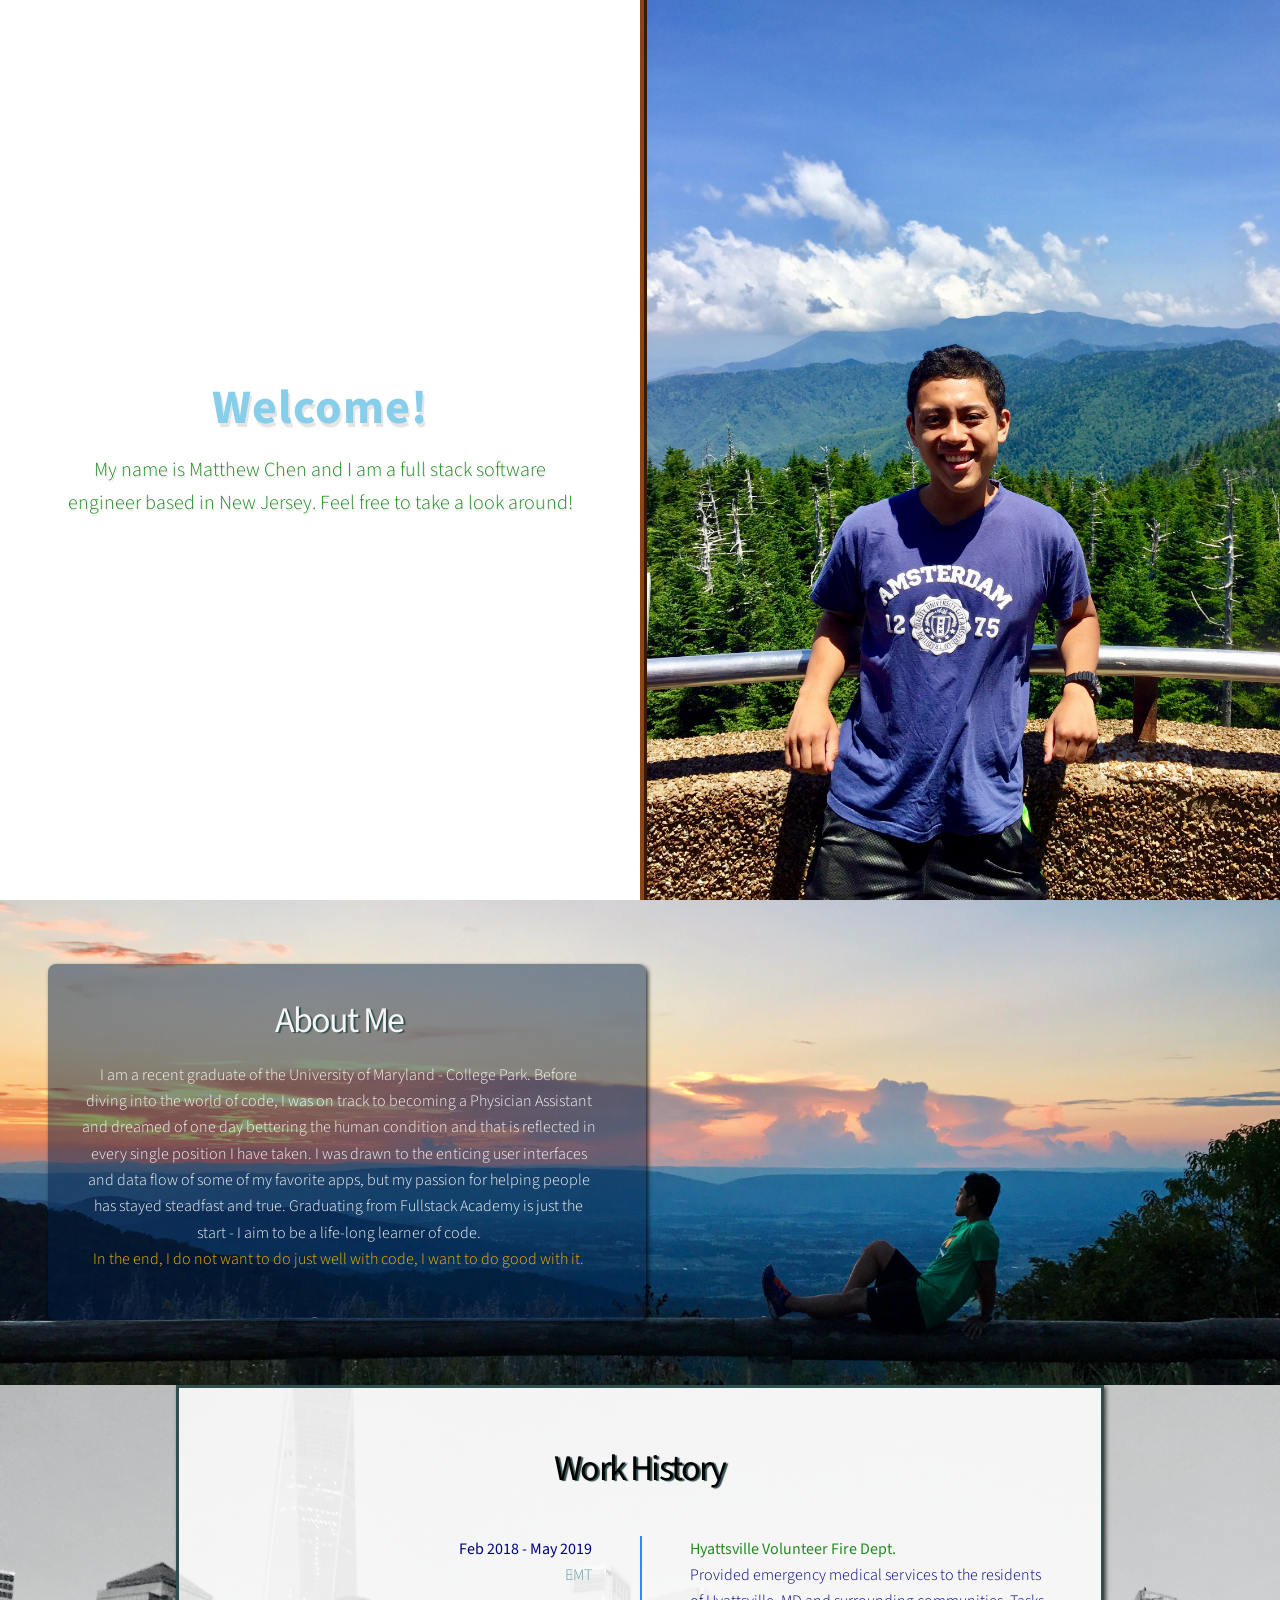
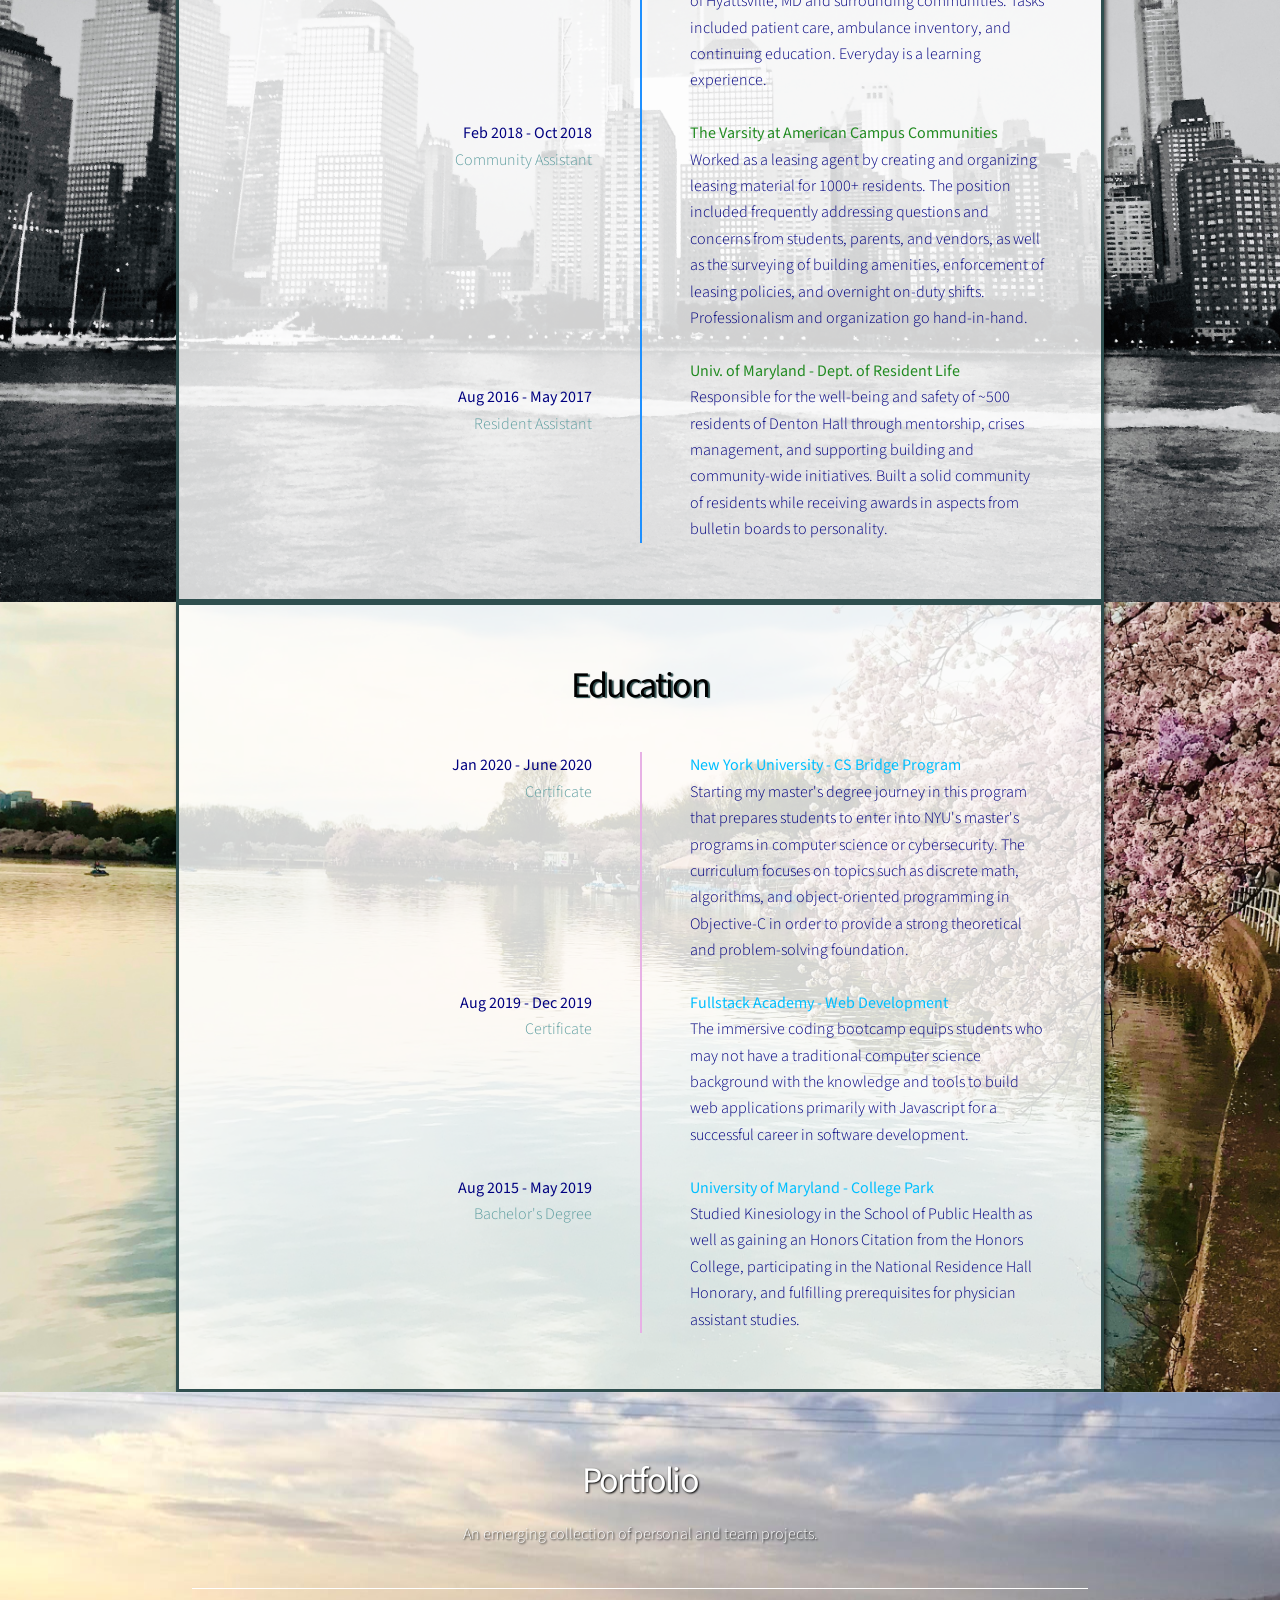
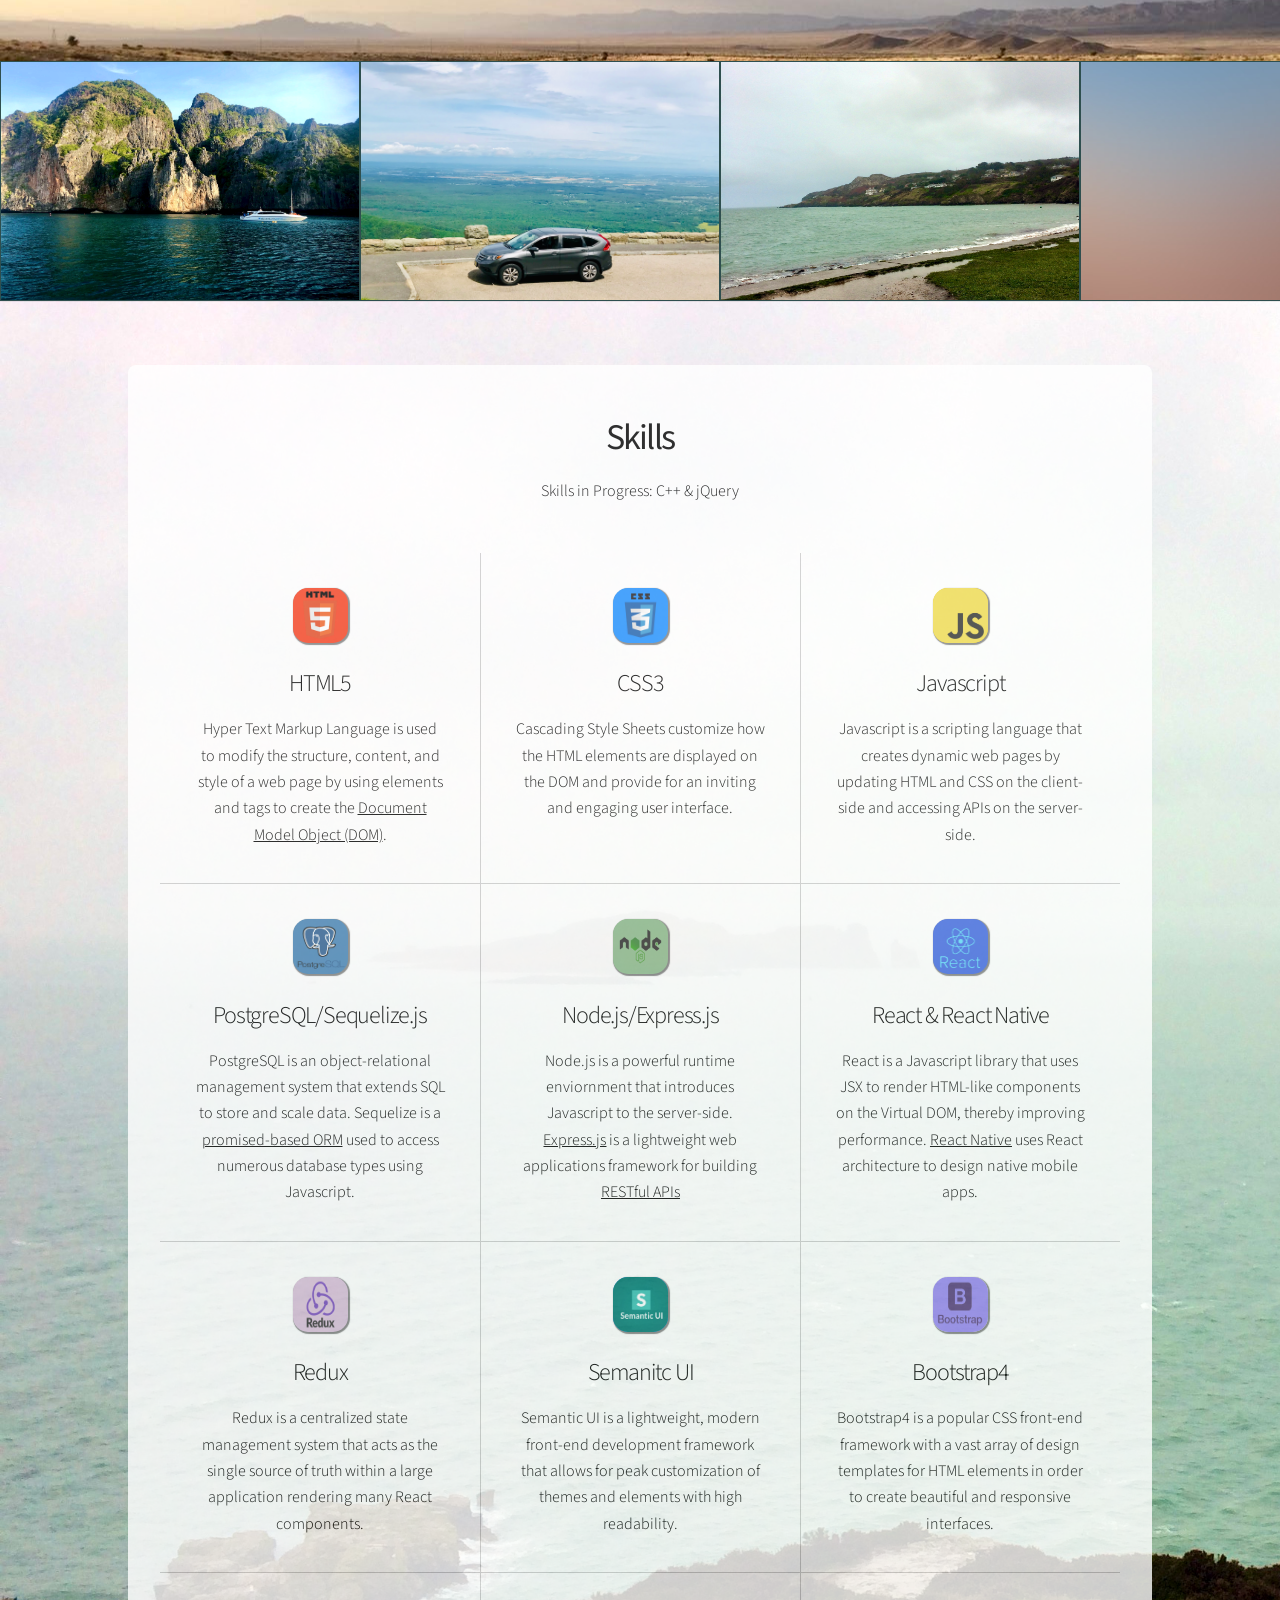
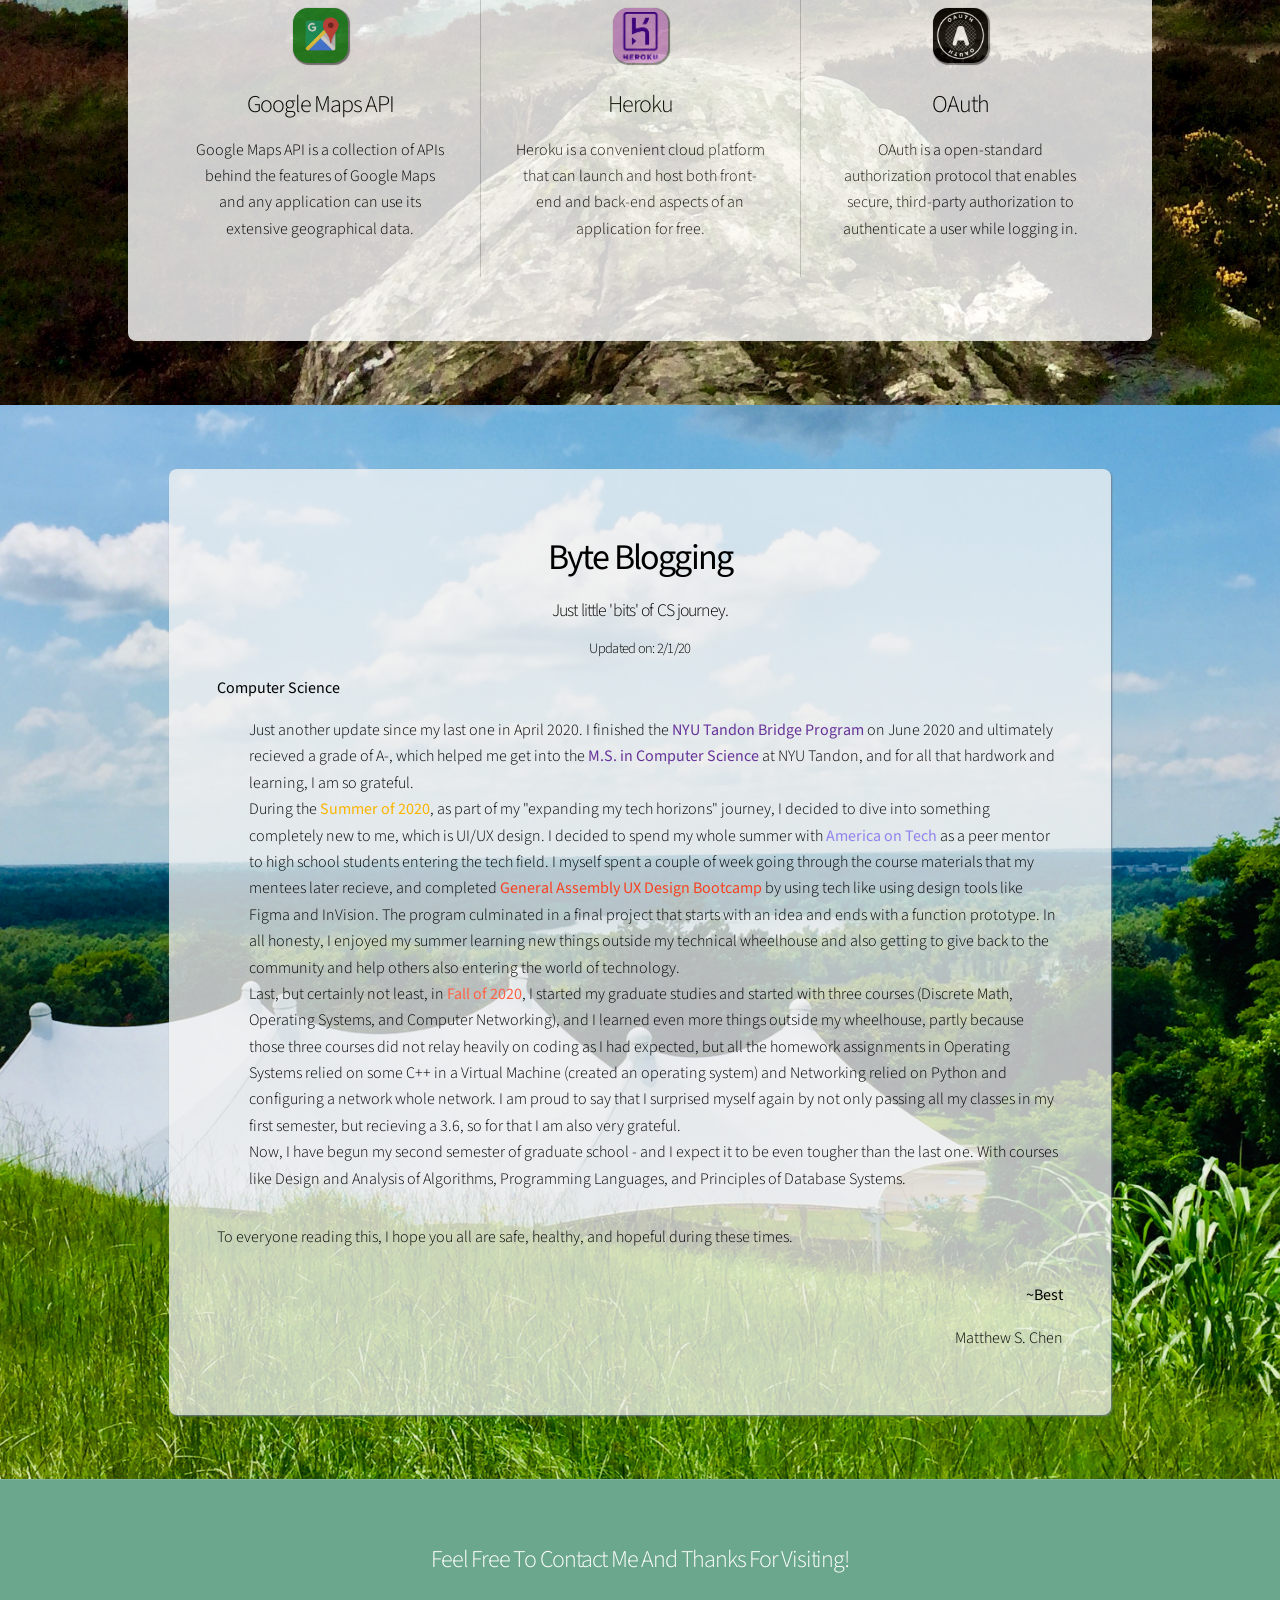
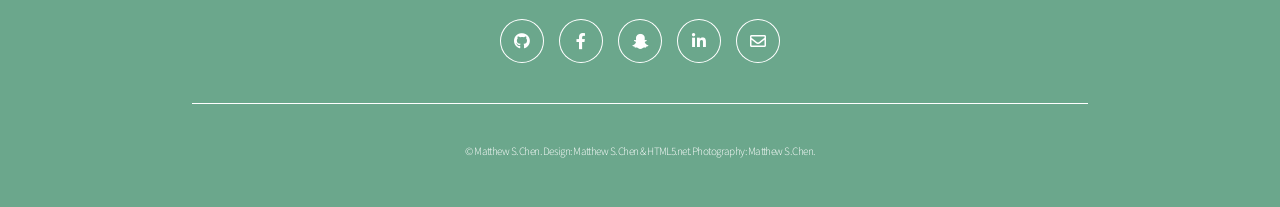
==== commit 8e9f05a7: "byte blogging no coding section" ====
--- a/index.html
+++ b/index.html
@@ -354,13 +354,13 @@
 										<br>
 									</p>
 								</dd>
-								<dt>Coding</dt>
+								<!-- <dt>Coding</dt>
 								<dd>
 									<p>
 										Besides updating this website, I have been just going through coursework, with limited coding. That will change though, as I 
 										expect this next semester of coursework will deal heavily with coding and algorithms.	
 									</p>
-								</dd>
+								</dd> -->
 								<!-- <dt>General</dt>
 								<dd>
 									<p> Wel
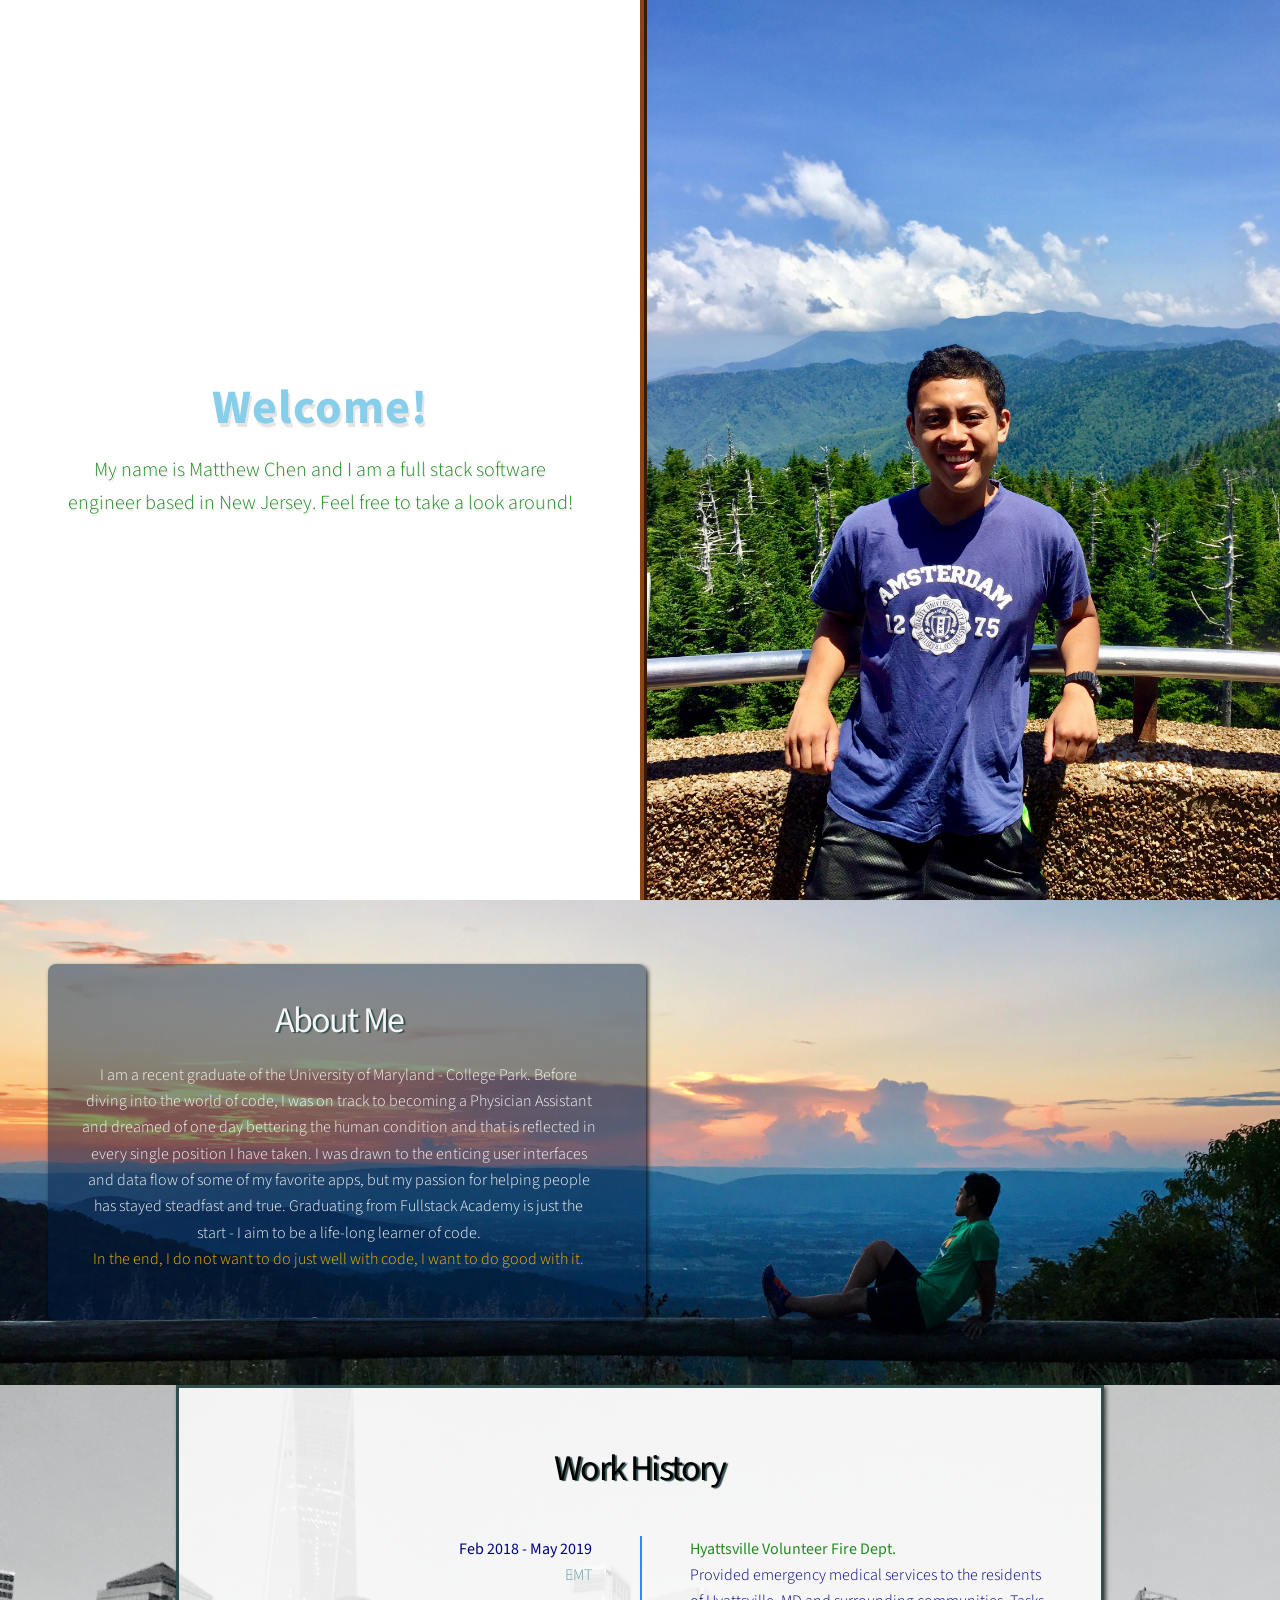
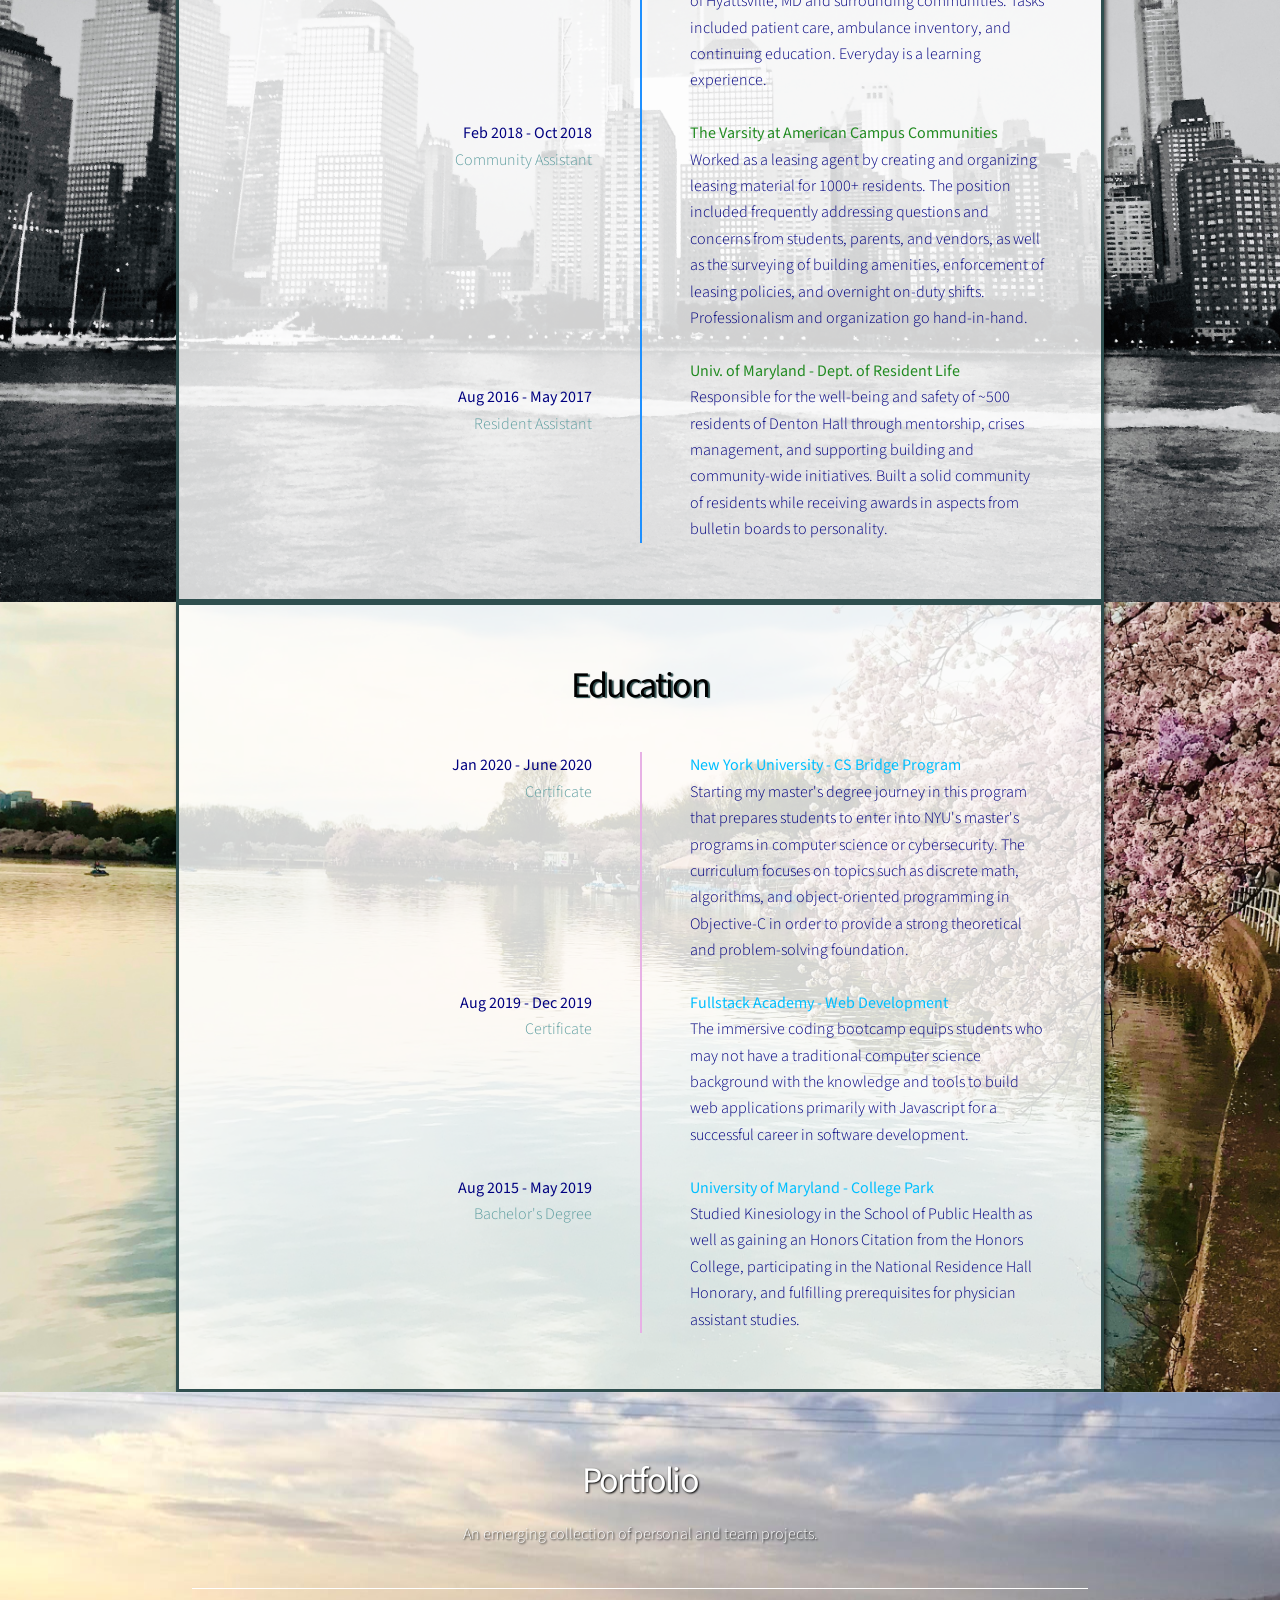
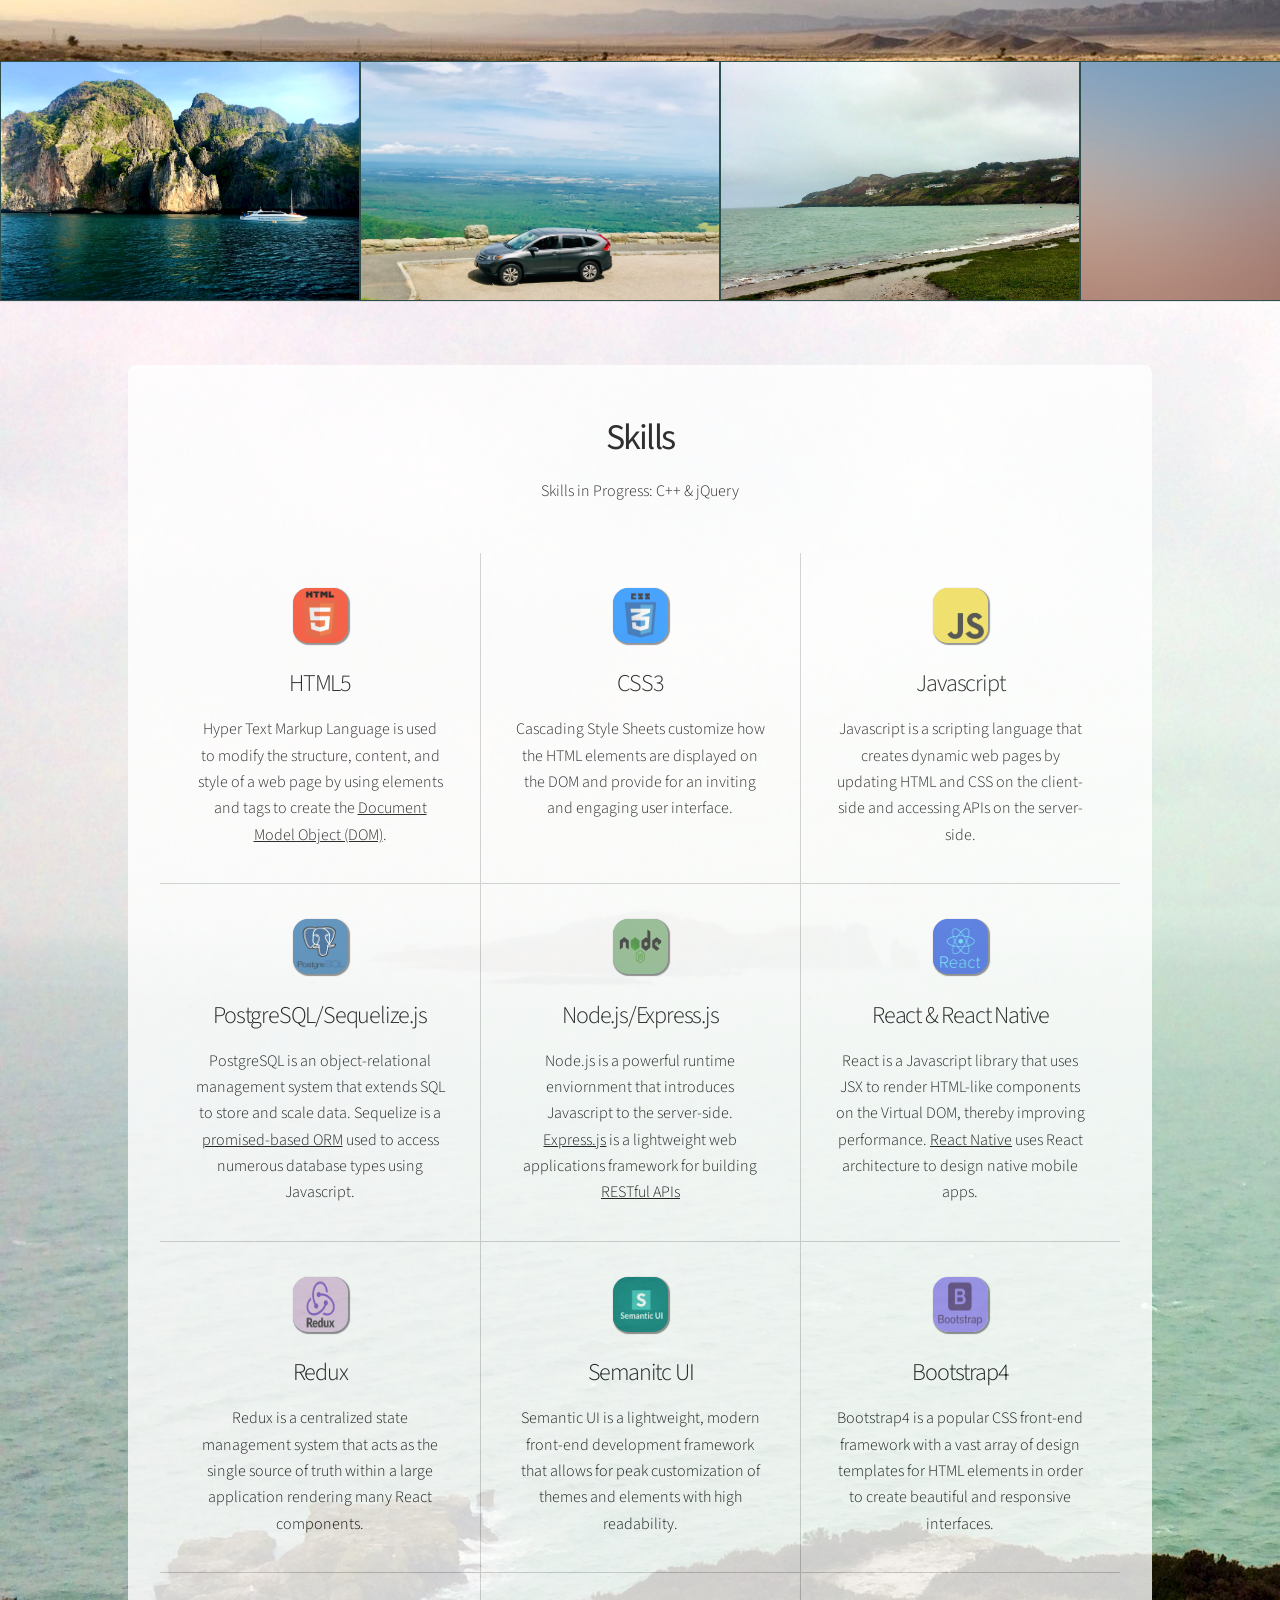
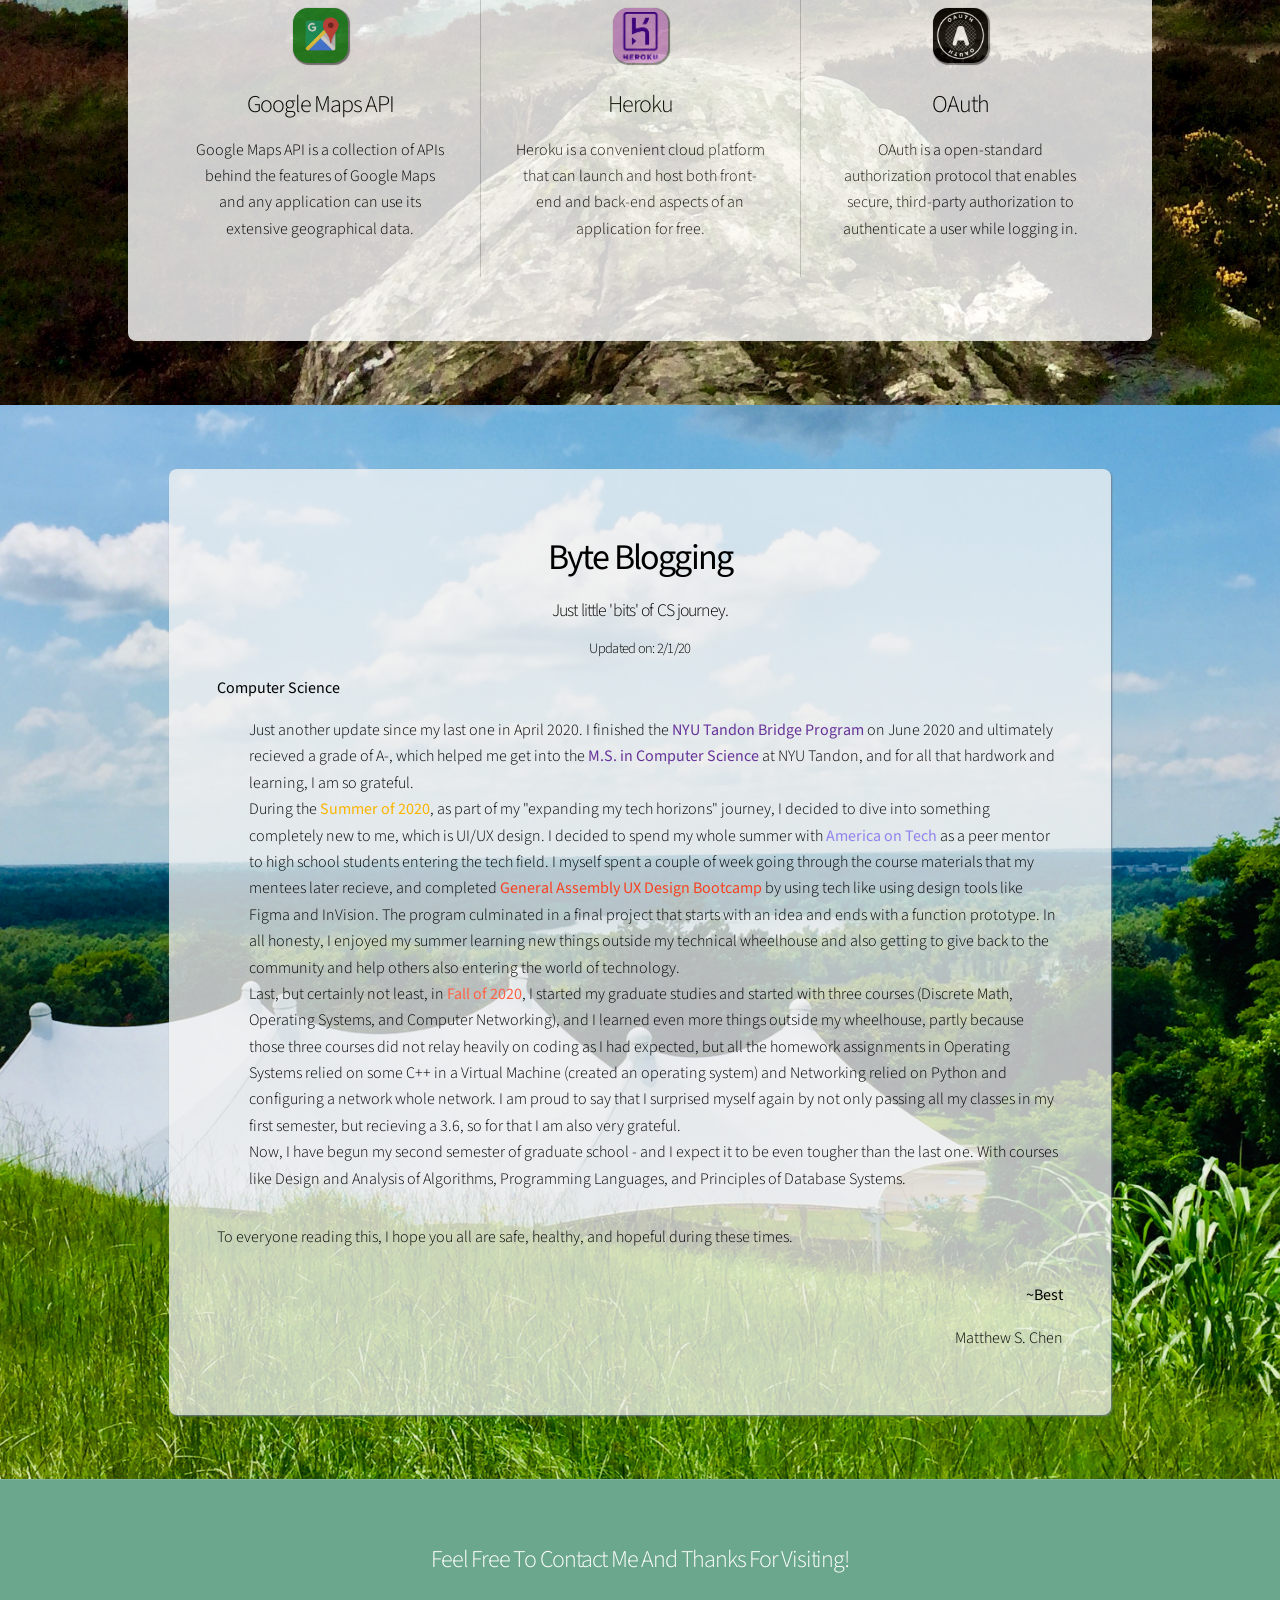
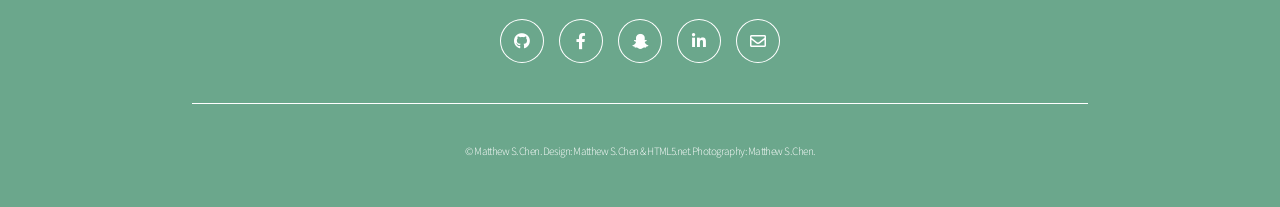
==== commit 617c0d12: "just some last minute updates" ====
--- a/index.html
+++ b/index.html
@@ -1,9 +1,4 @@
 <!DOCTYPE HTML>
-<!--
-	Story by HTML5 UP
-	html5up.net | @ajlkn
-	Free for personal and commercial use under the CCA 3.0 license (html5up.net/license)
--->
 <!-- 
 	1. Add download resumé button
 	2. Add hobbies?
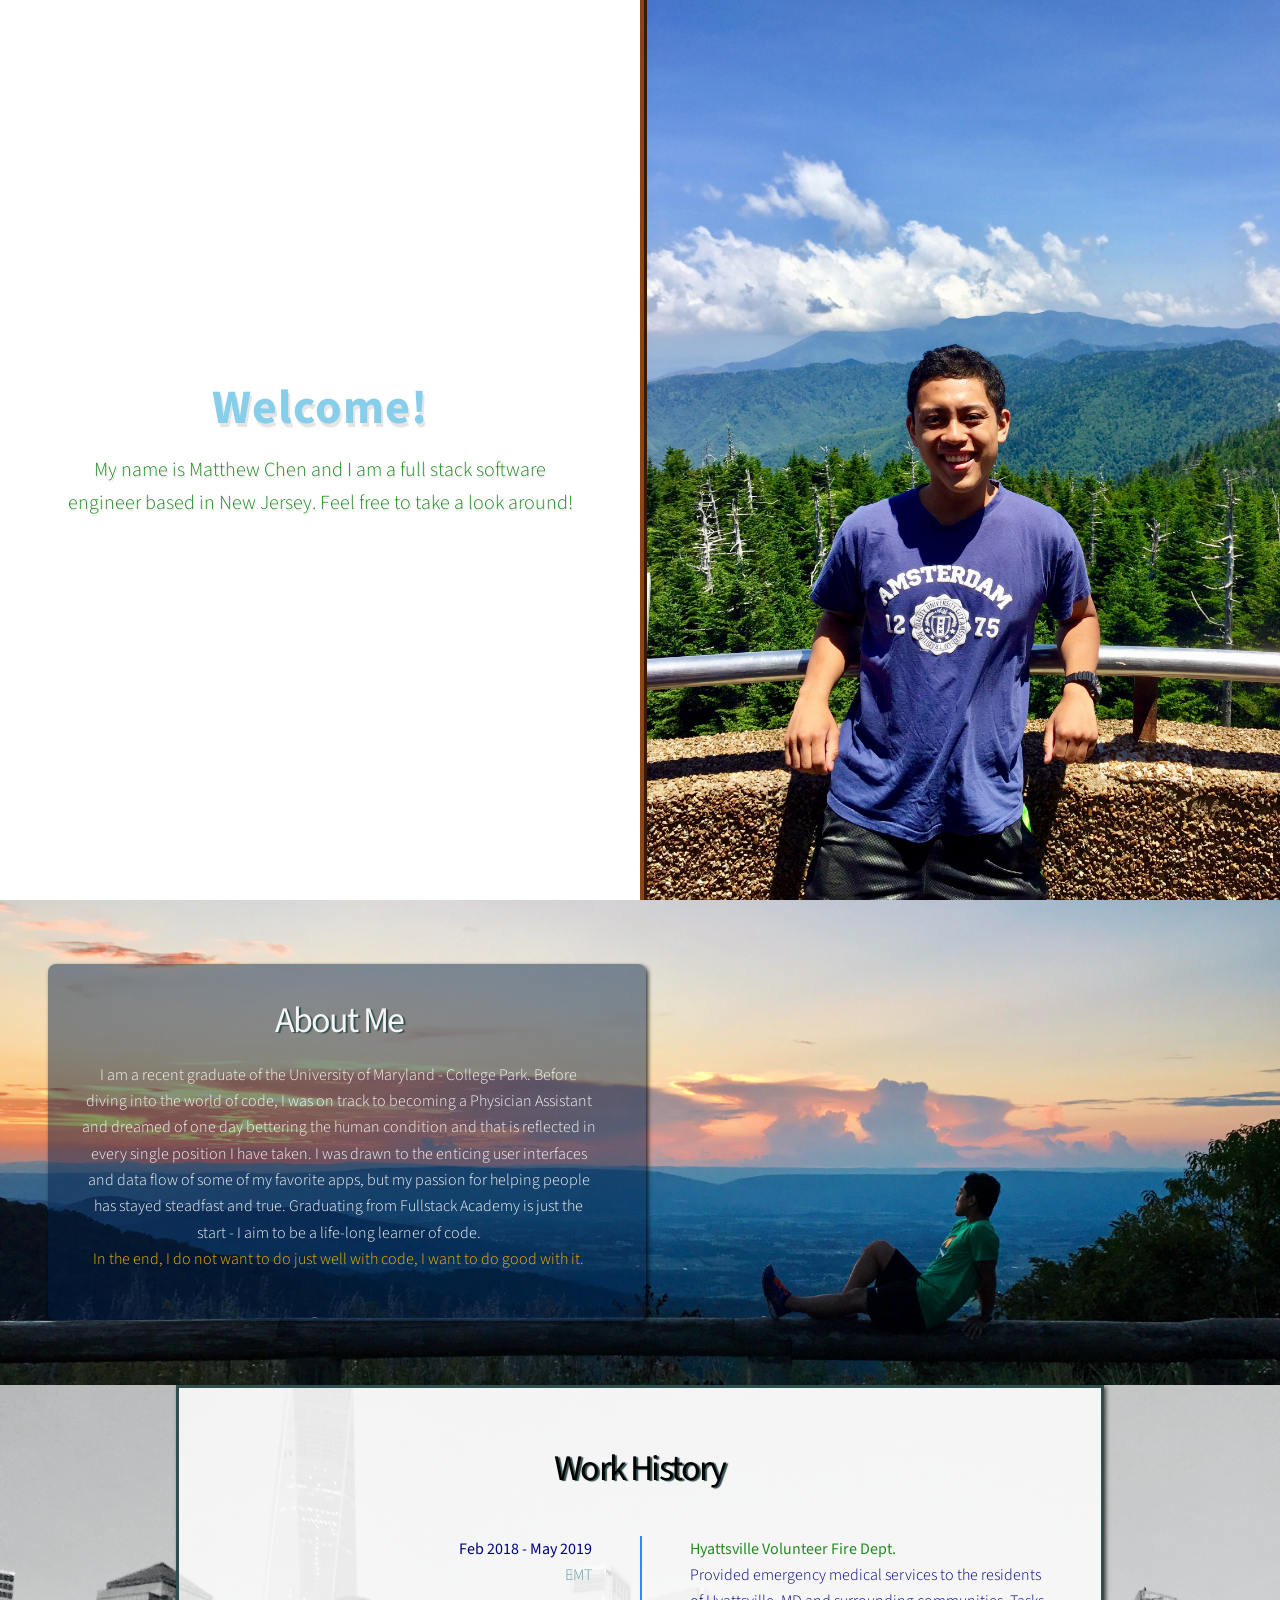
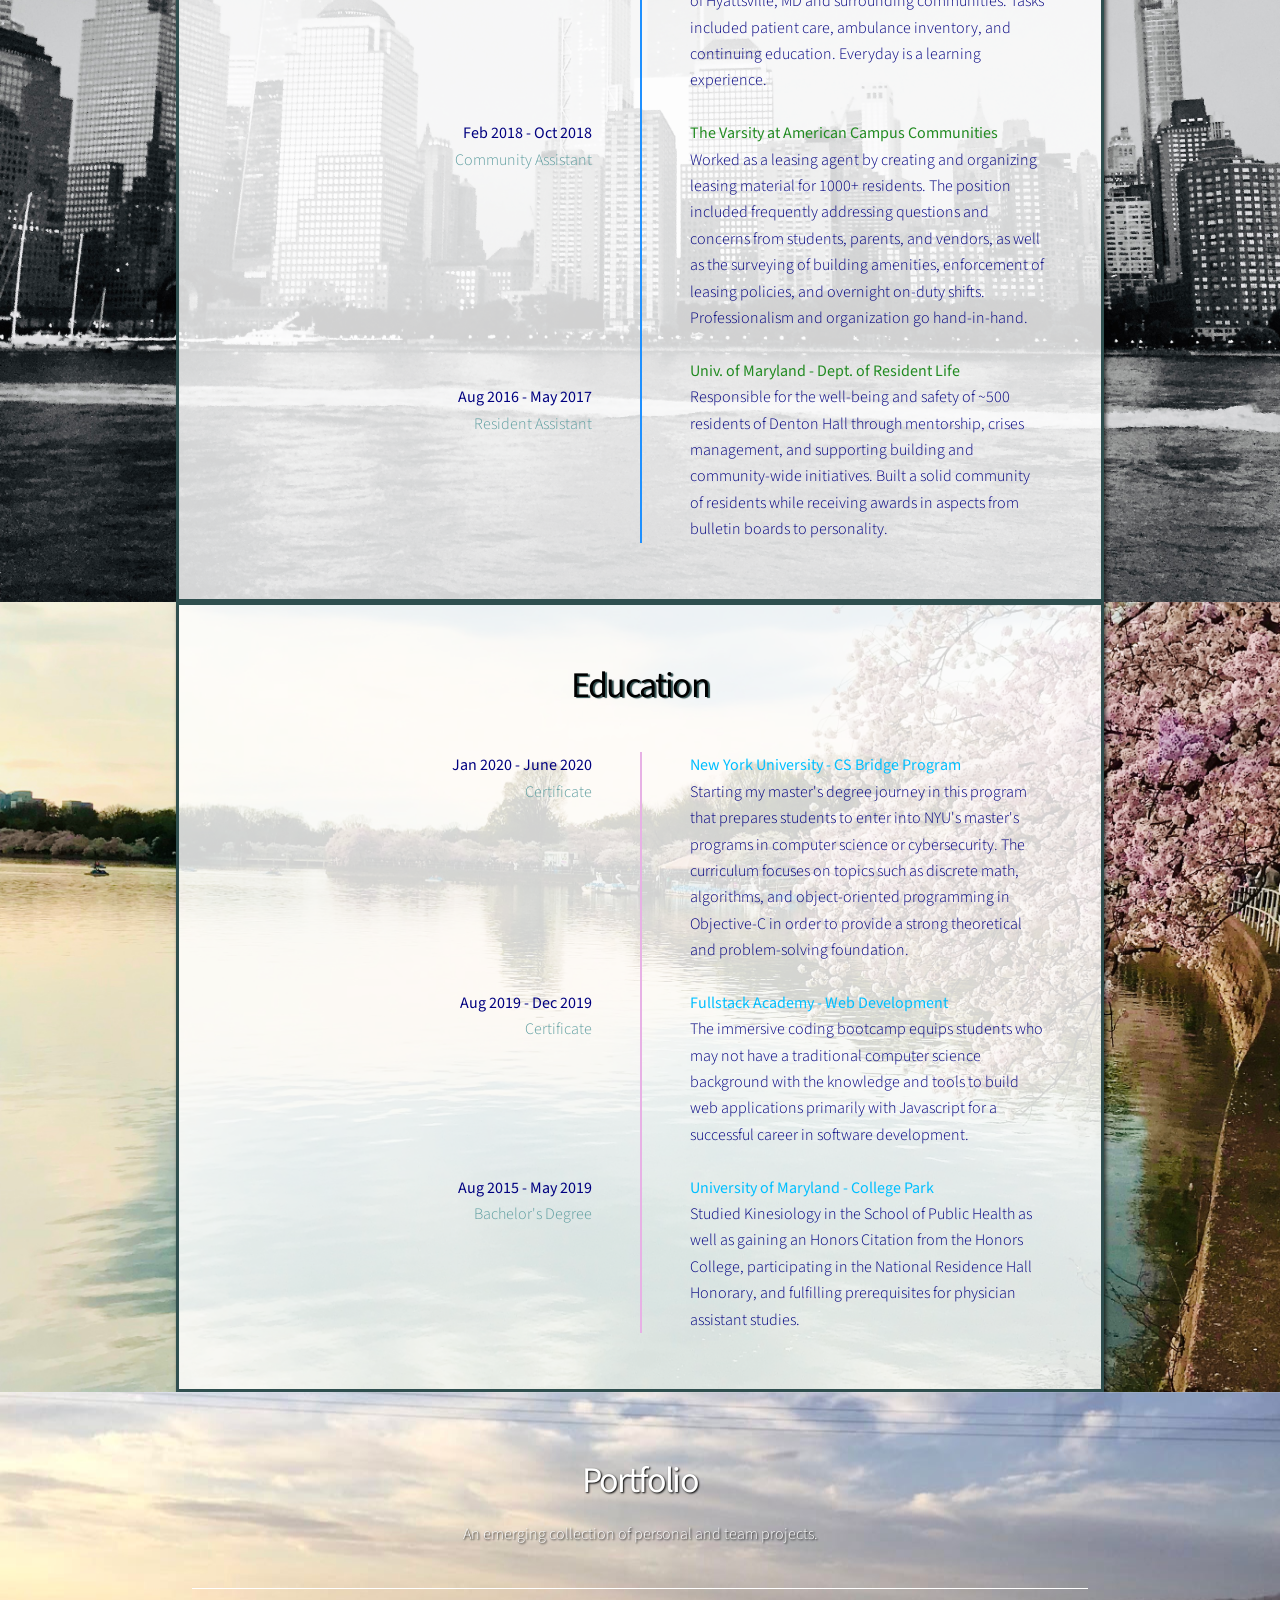
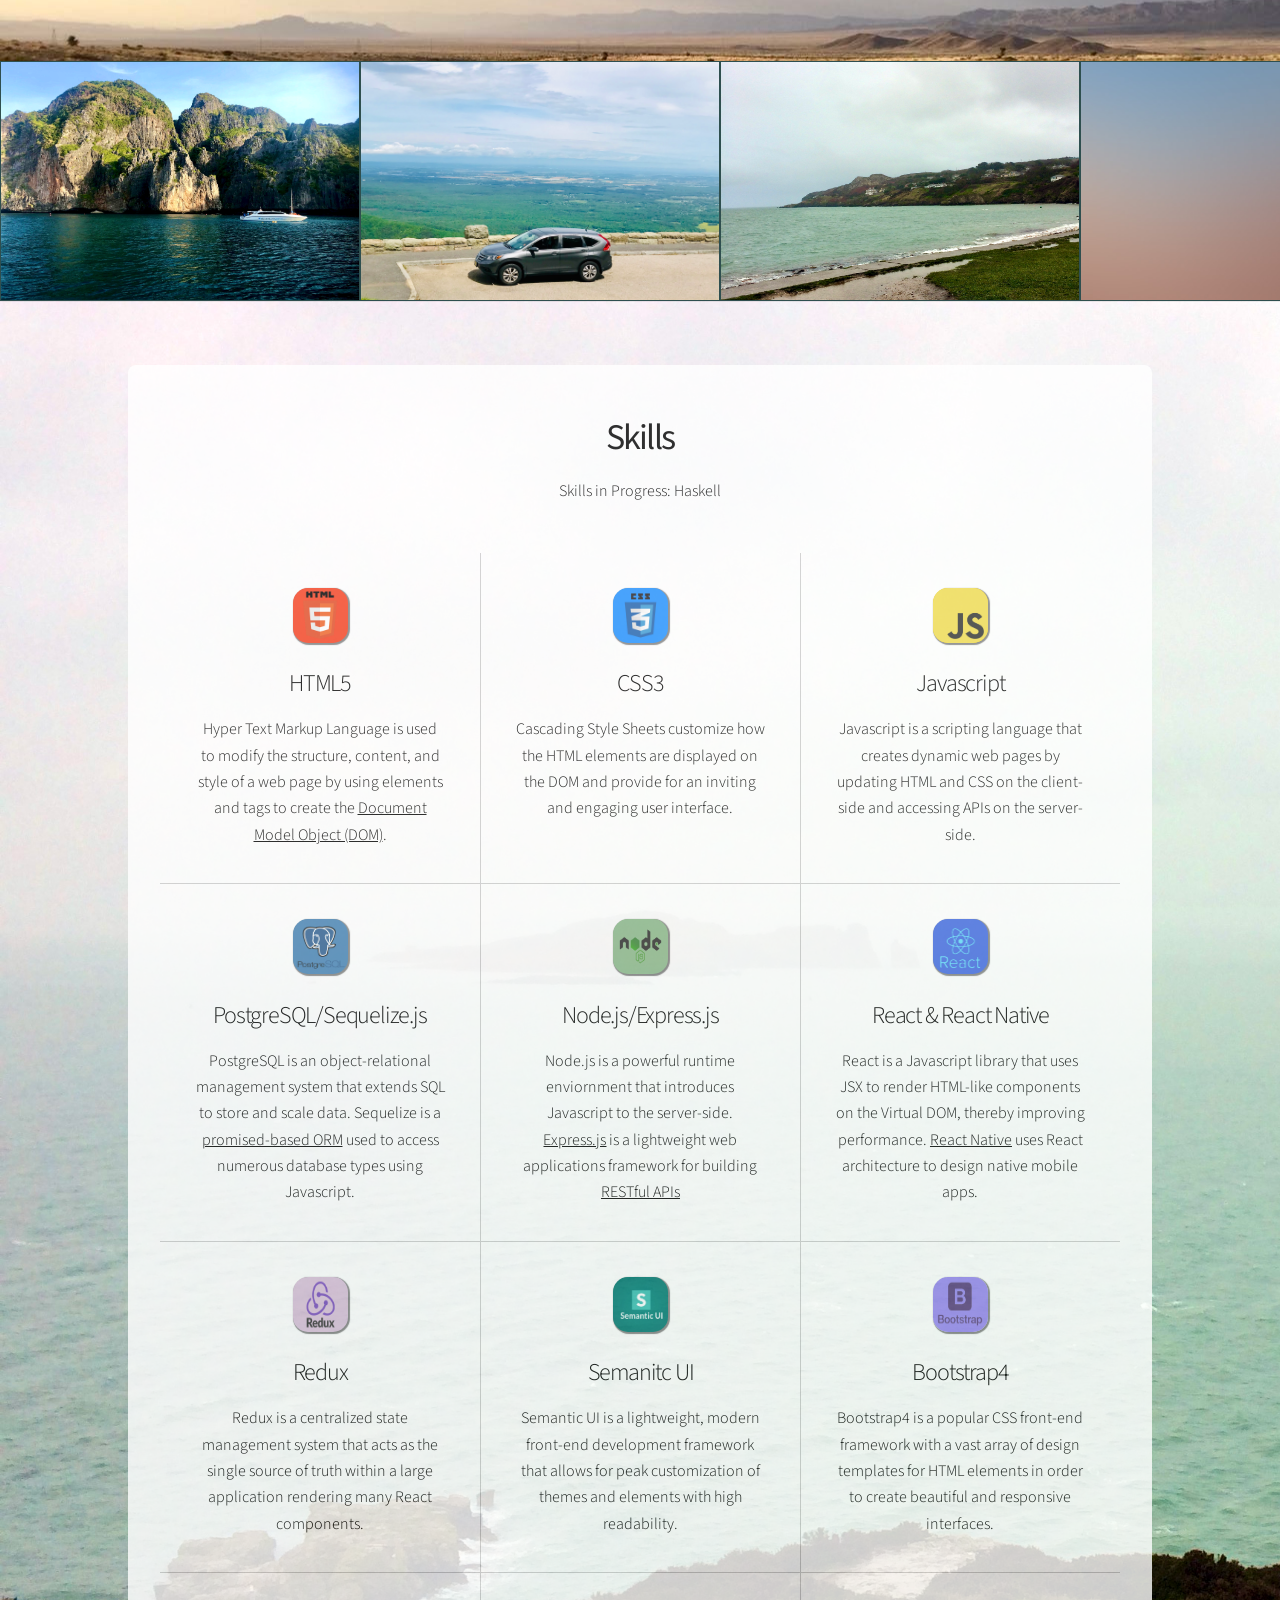
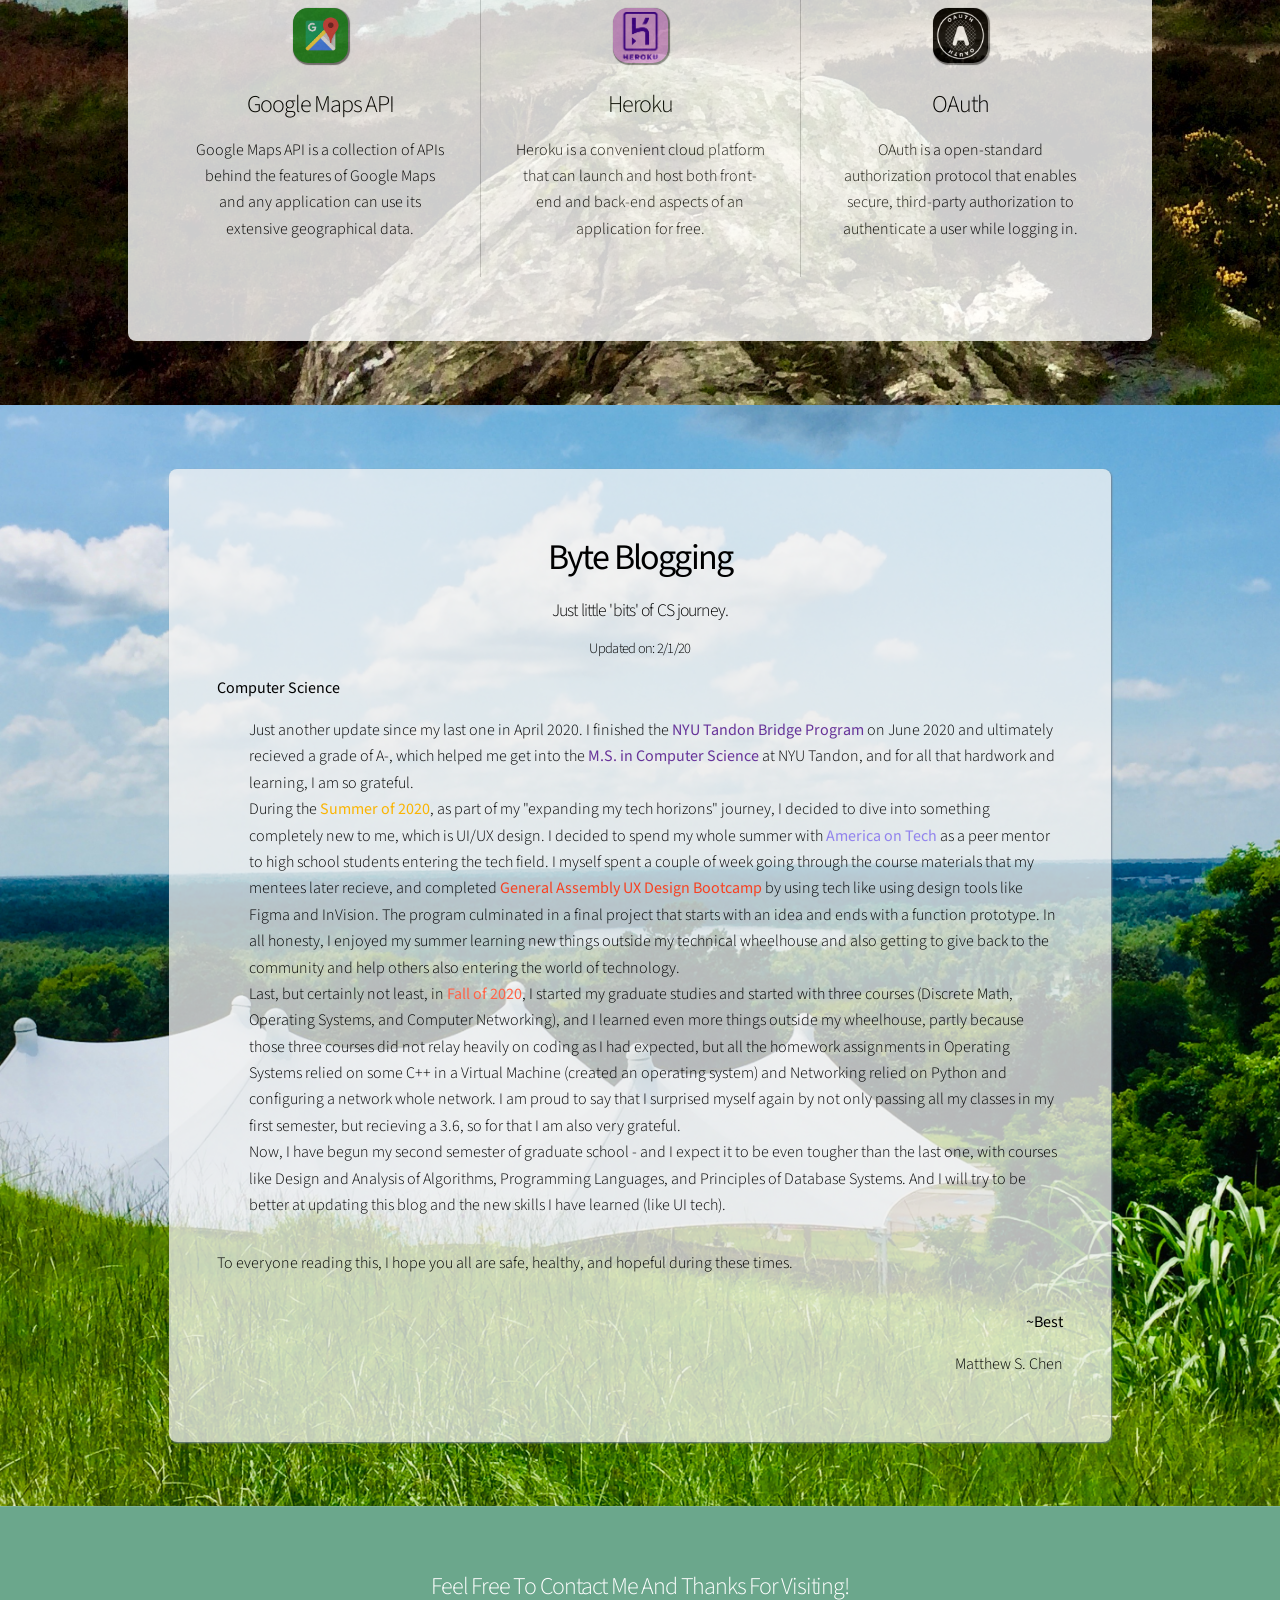
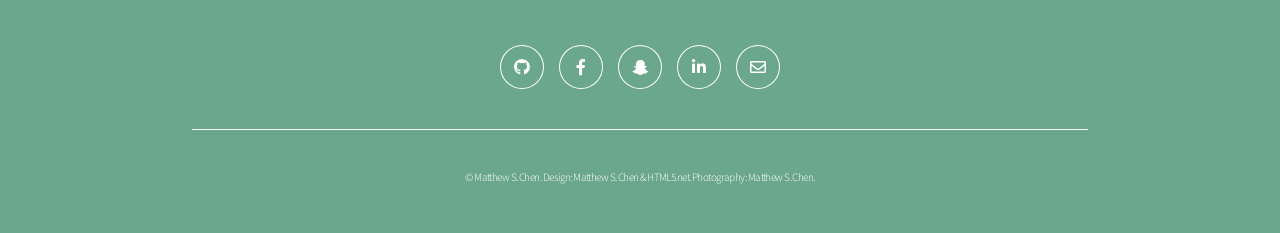
==== commit f1062a73: "updated in progress skills to Haskell and Scheme and one more sentence about future updates in byte " ====
--- a/index.html
+++ b/index.html
@@ -237,7 +237,7 @@
 					<section class="wrapper style2 color7 align-center onscroll-content-fade-left" id="sixth">
 						<div class="inner">
 							<h2><strong>Skills</strong></h2>
-							<p>Skills in Progress: C++ & jQuery</p>
+							<p>Skills in Progress: Haskell</p>
 							<div class="items style1 medium onscroll-fade-in onload-fade-in">
 								<section>
 									<a onclick="window.open('https://developer.mozilla.org/en-US/docs/Web/HTML', '_blank')"><img class="techIcon" src="images/skills/html.png" style="background-color: rgb(247, 65, 33); padding: 0.22rem;"/></a>
@@ -344,9 +344,9 @@
 										Virtual Machine (created an operating system) and Networking relied on Python and configuring a network whole network. I am proud to say that I surprised myself
 										again by not only passing all my classes in my first semester, but recieving a 3.6, so for that I am also very grateful.
 										<br>
-										Now, I have begun my second semester of graduate school - and I expect it to be even tougher than the last one. With courses like 
+										Now, I have begun my second semester of graduate school - and I expect it to be even tougher than the last one, with courses like 
 										Design and Analysis of Algorithms, Programming Languages, and Principles of Database Systems.
-										<br>
+										And I will try to be better at updating this blog and the new skills I have learned (like UI tech).										<br>
 									</p>
 								</dd>
 								<!-- <dt>Coding</dt>
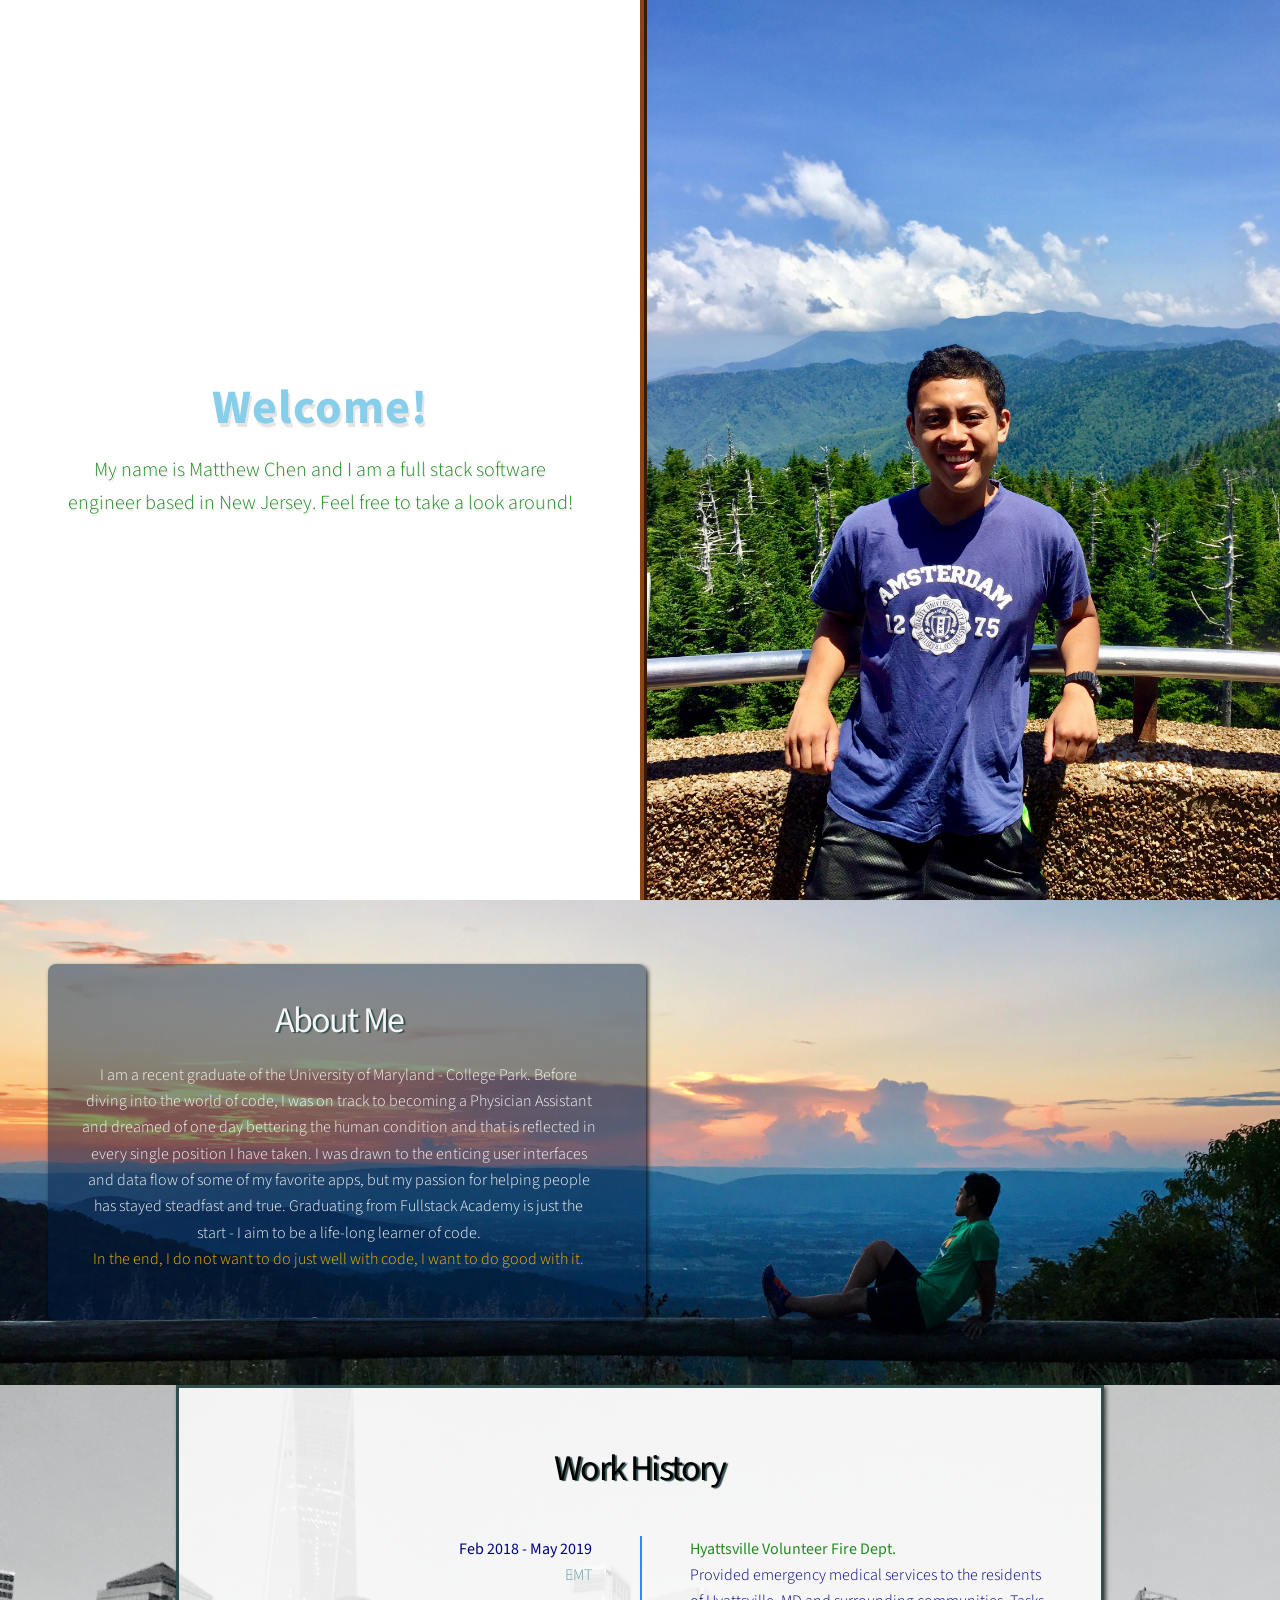
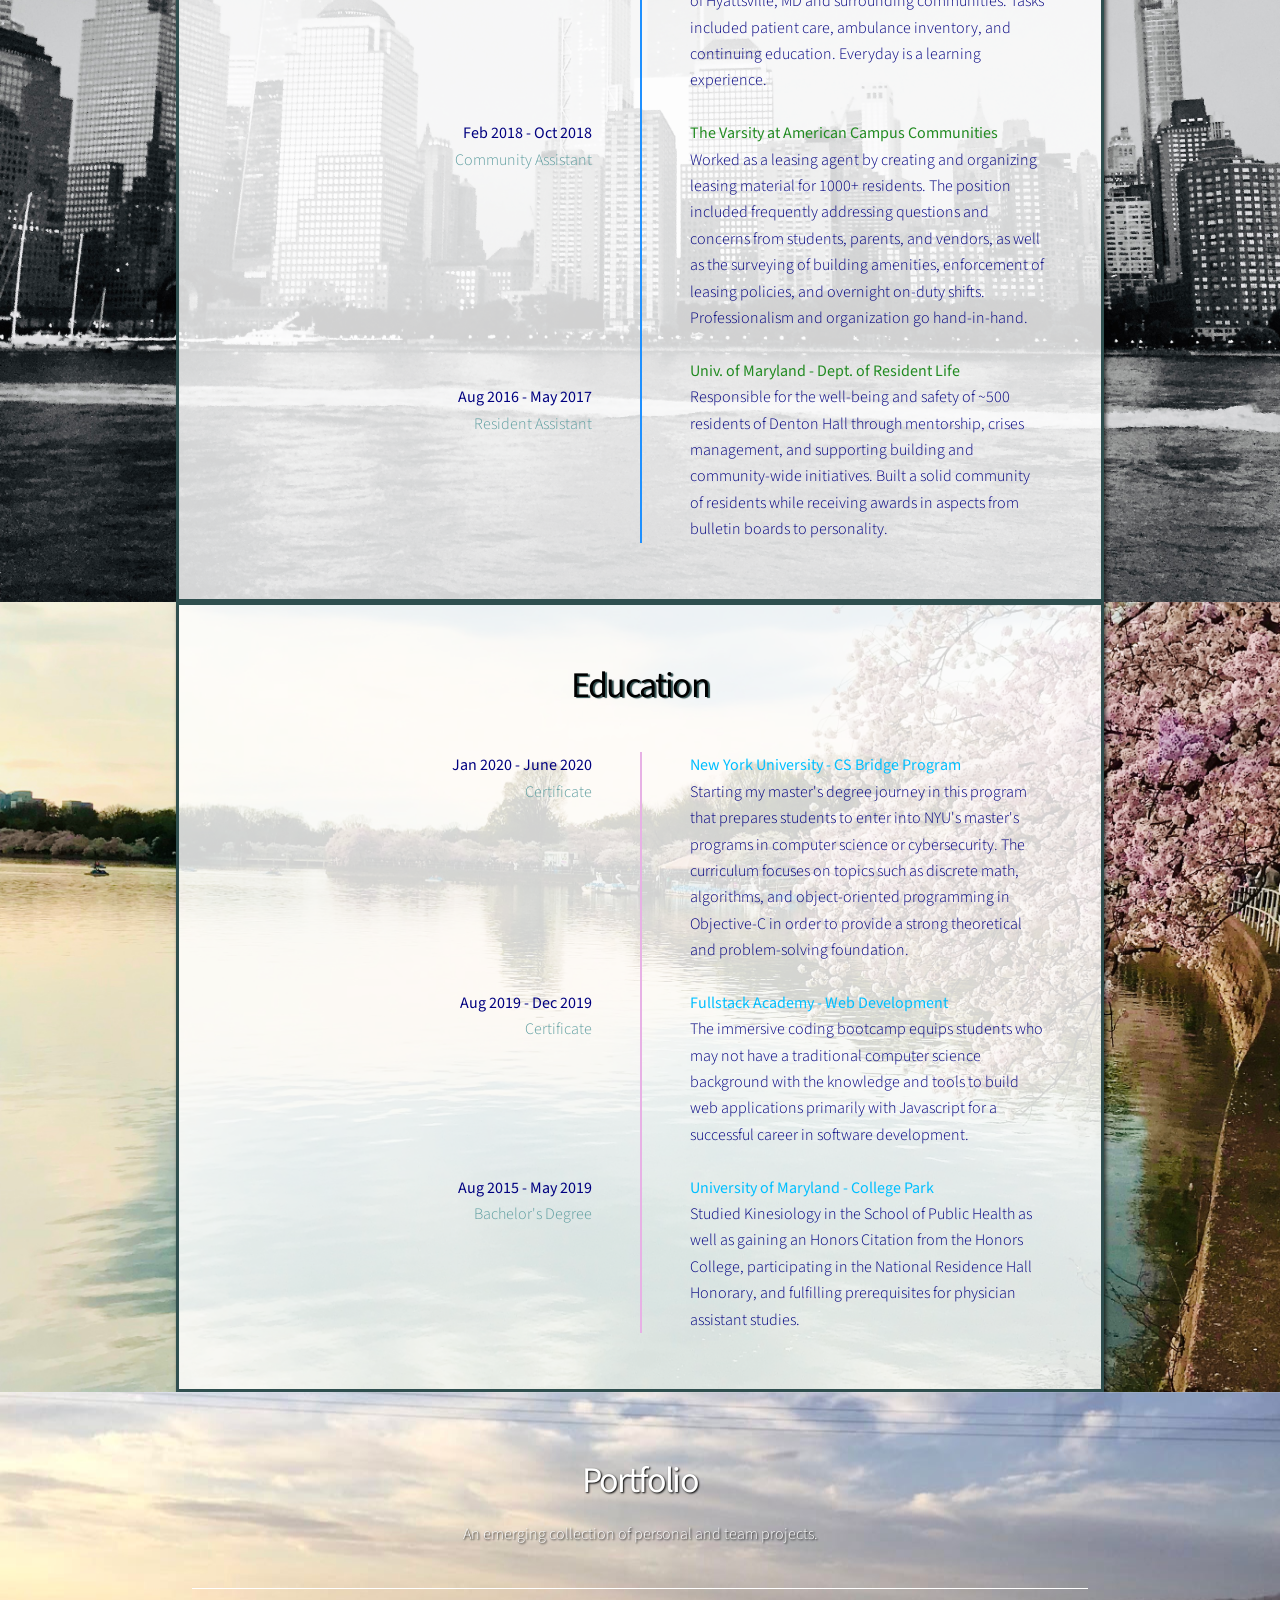
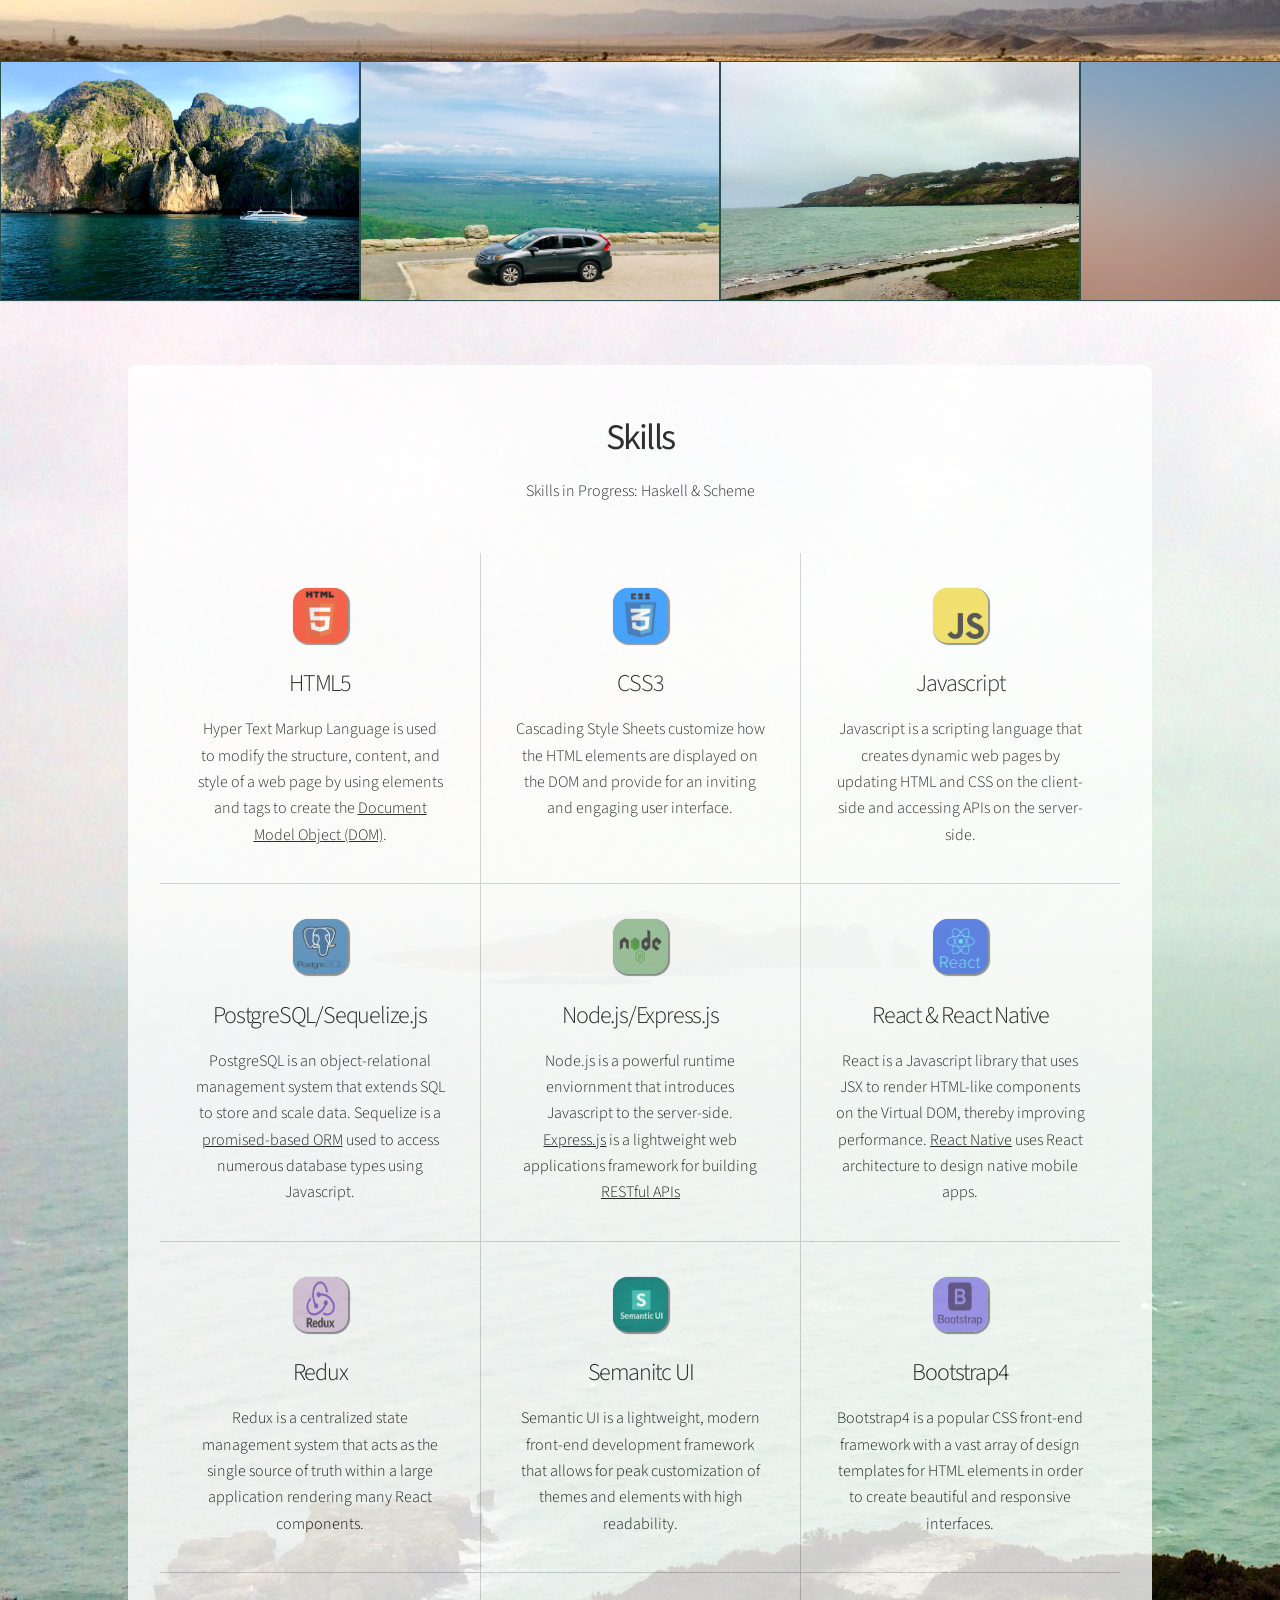
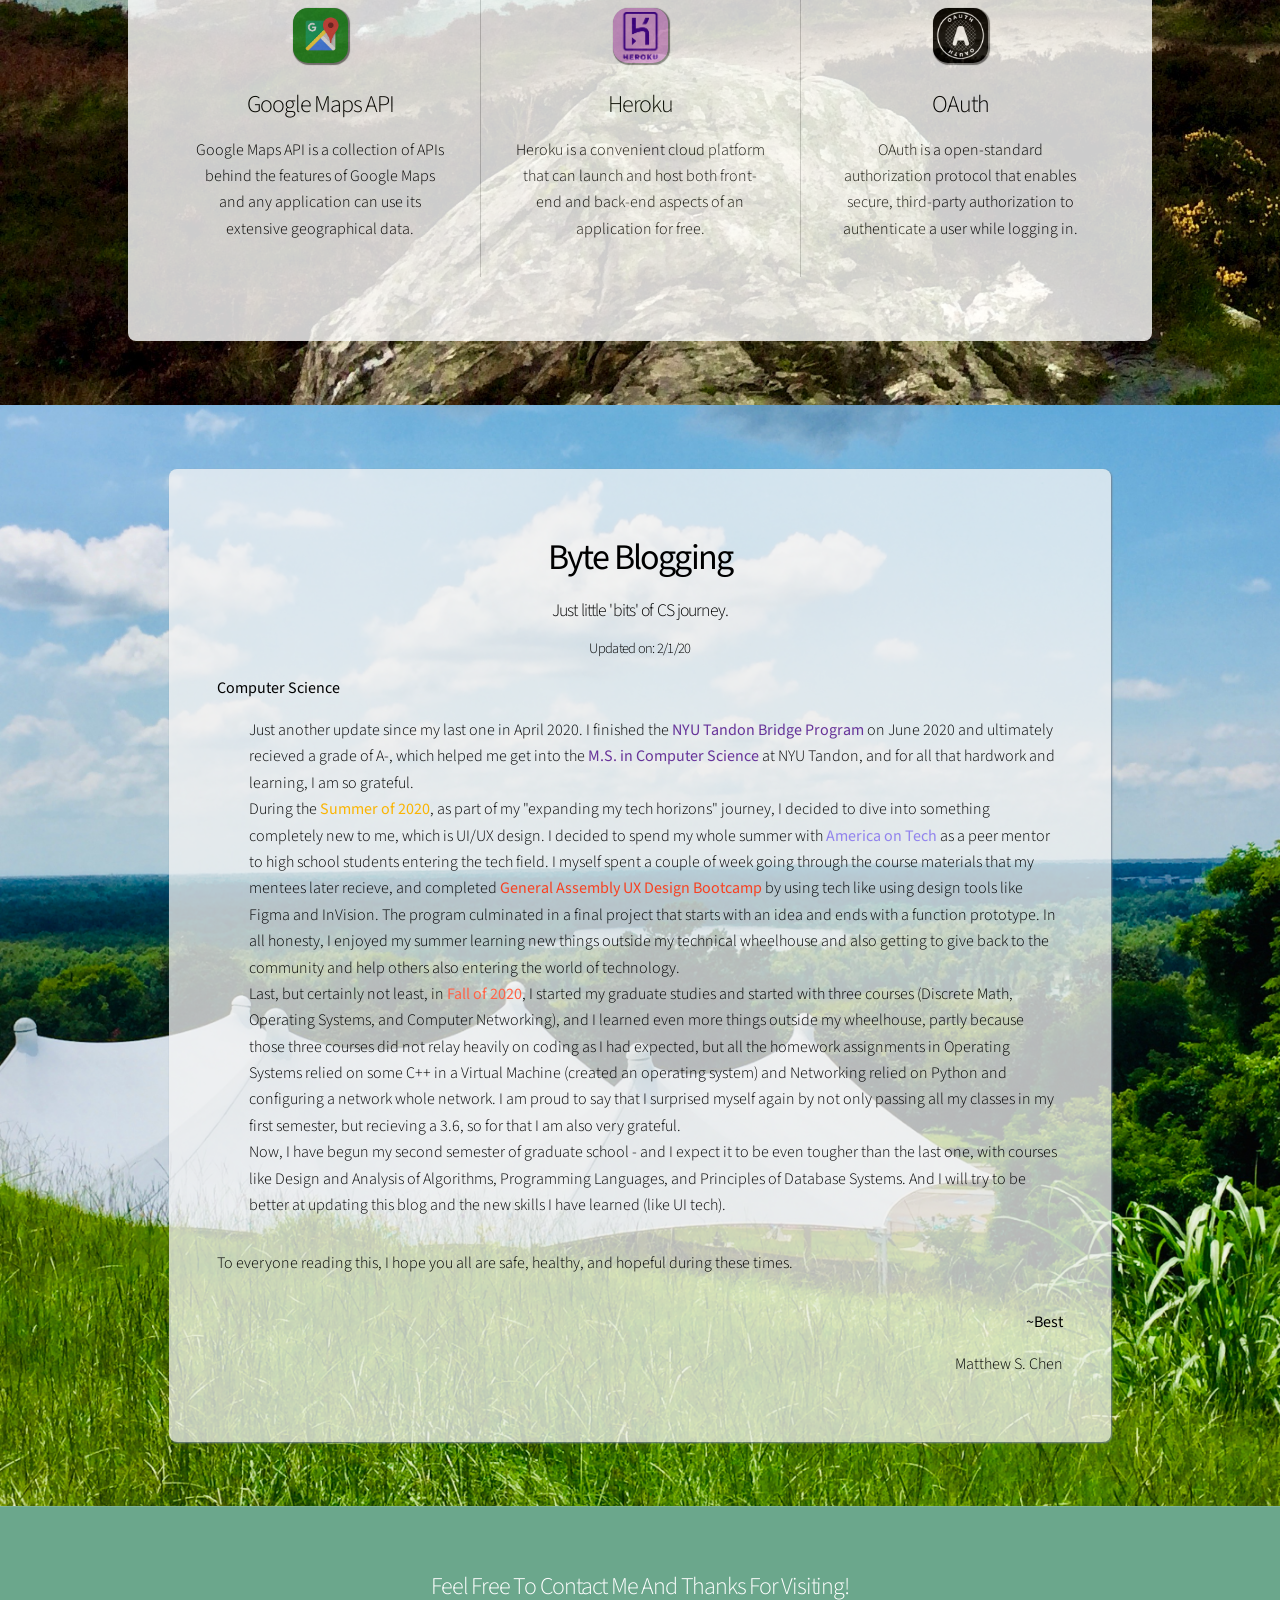
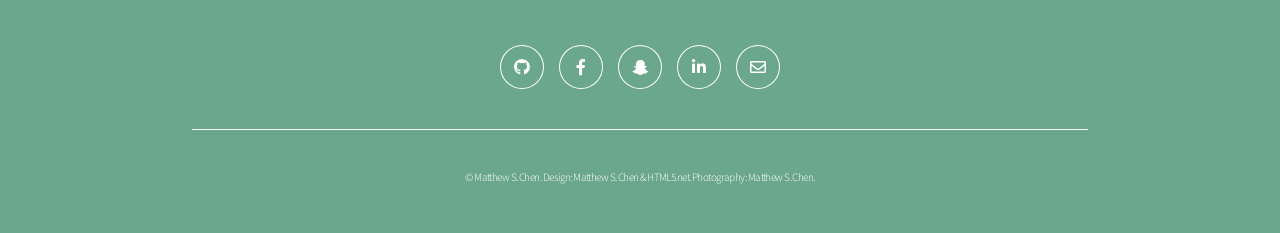
==== commit ba94b92f: "last minute changes" ====
--- a/index.html
+++ b/index.html
@@ -237,7 +237,7 @@
 					<section class="wrapper style2 color7 align-center onscroll-content-fade-left" id="sixth">
 						<div class="inner">
 							<h2><strong>Skills</strong></h2>
-							<p>Skills in Progress: Haskell</p>
+							<p>Skills in Progress: Haskell & Scheme</p>
 							<div class="items style1 medium onscroll-fade-in onload-fade-in">
 								<section>
 									<a onclick="window.open('https://developer.mozilla.org/en-US/docs/Web/HTML', '_blank')"><img class="techIcon" src="images/skills/html.png" style="background-color: rgb(247, 65, 33); padding: 0.22rem;"/></a>
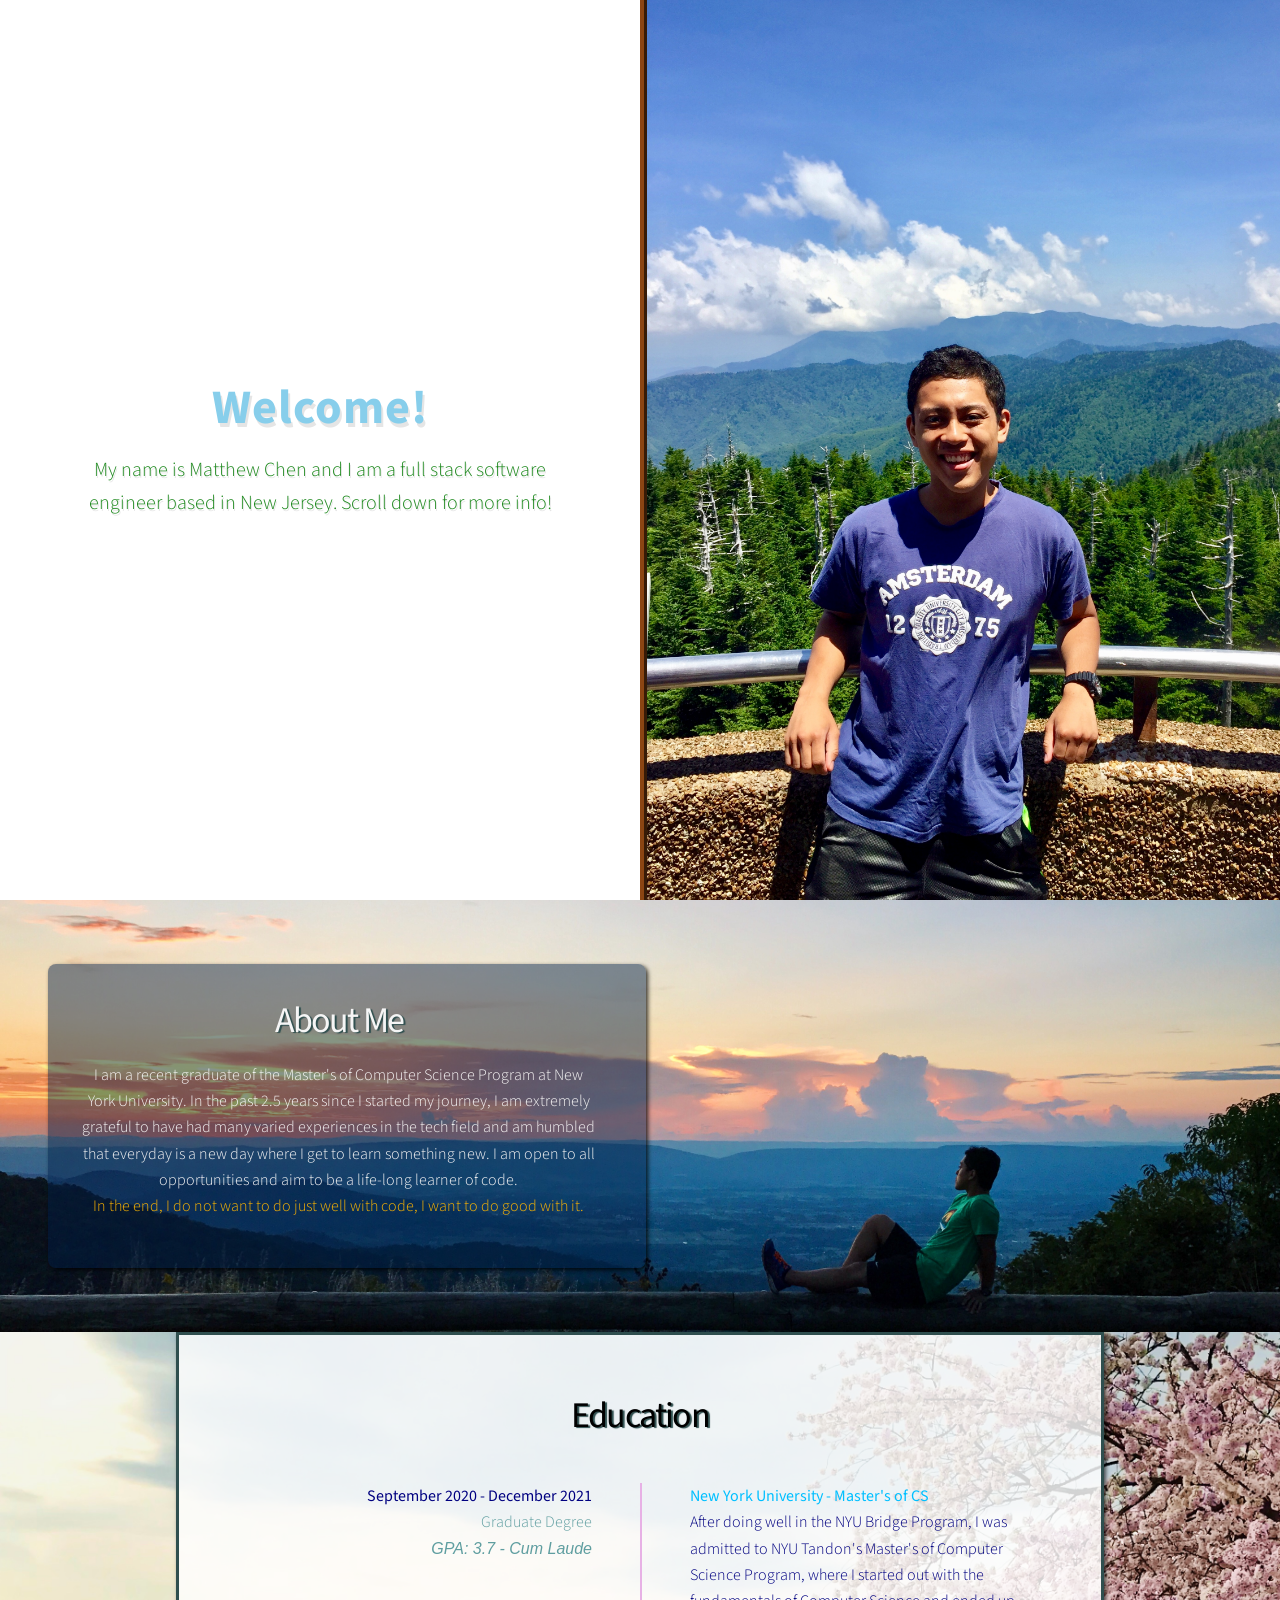
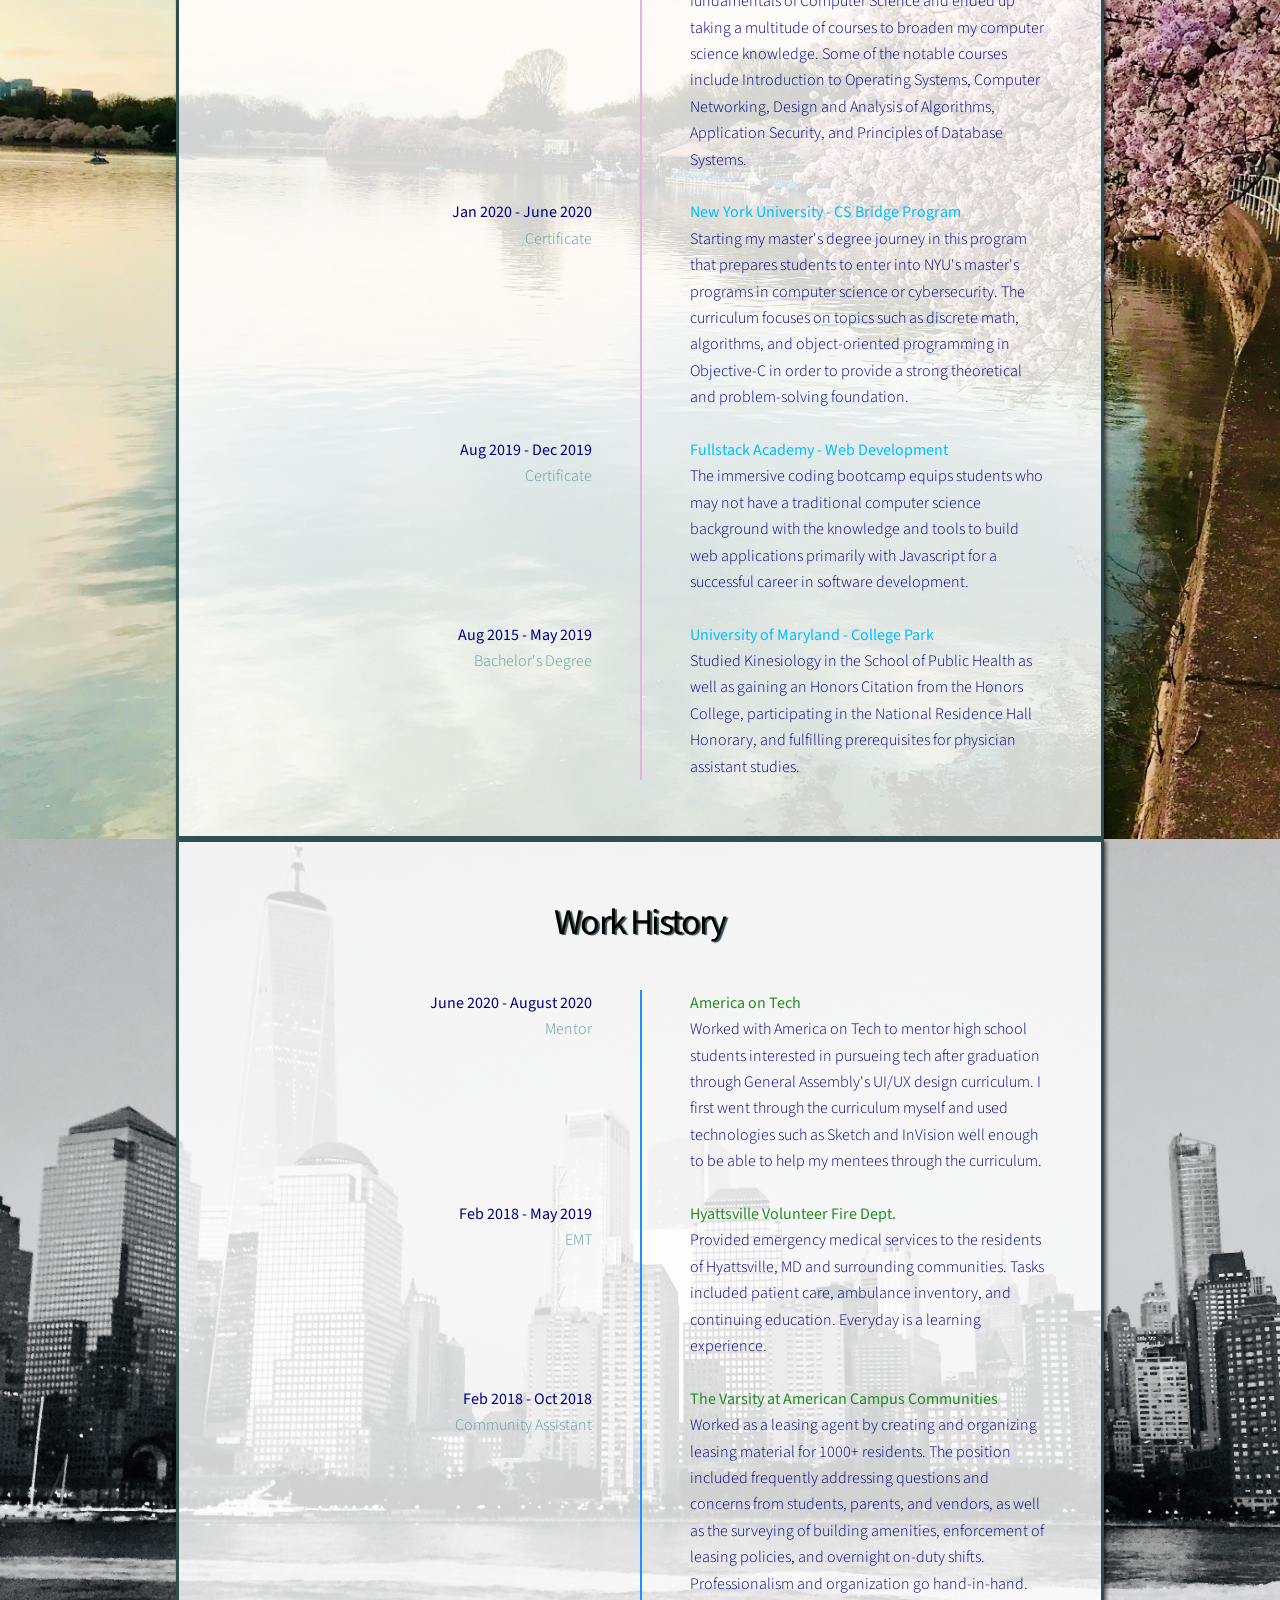
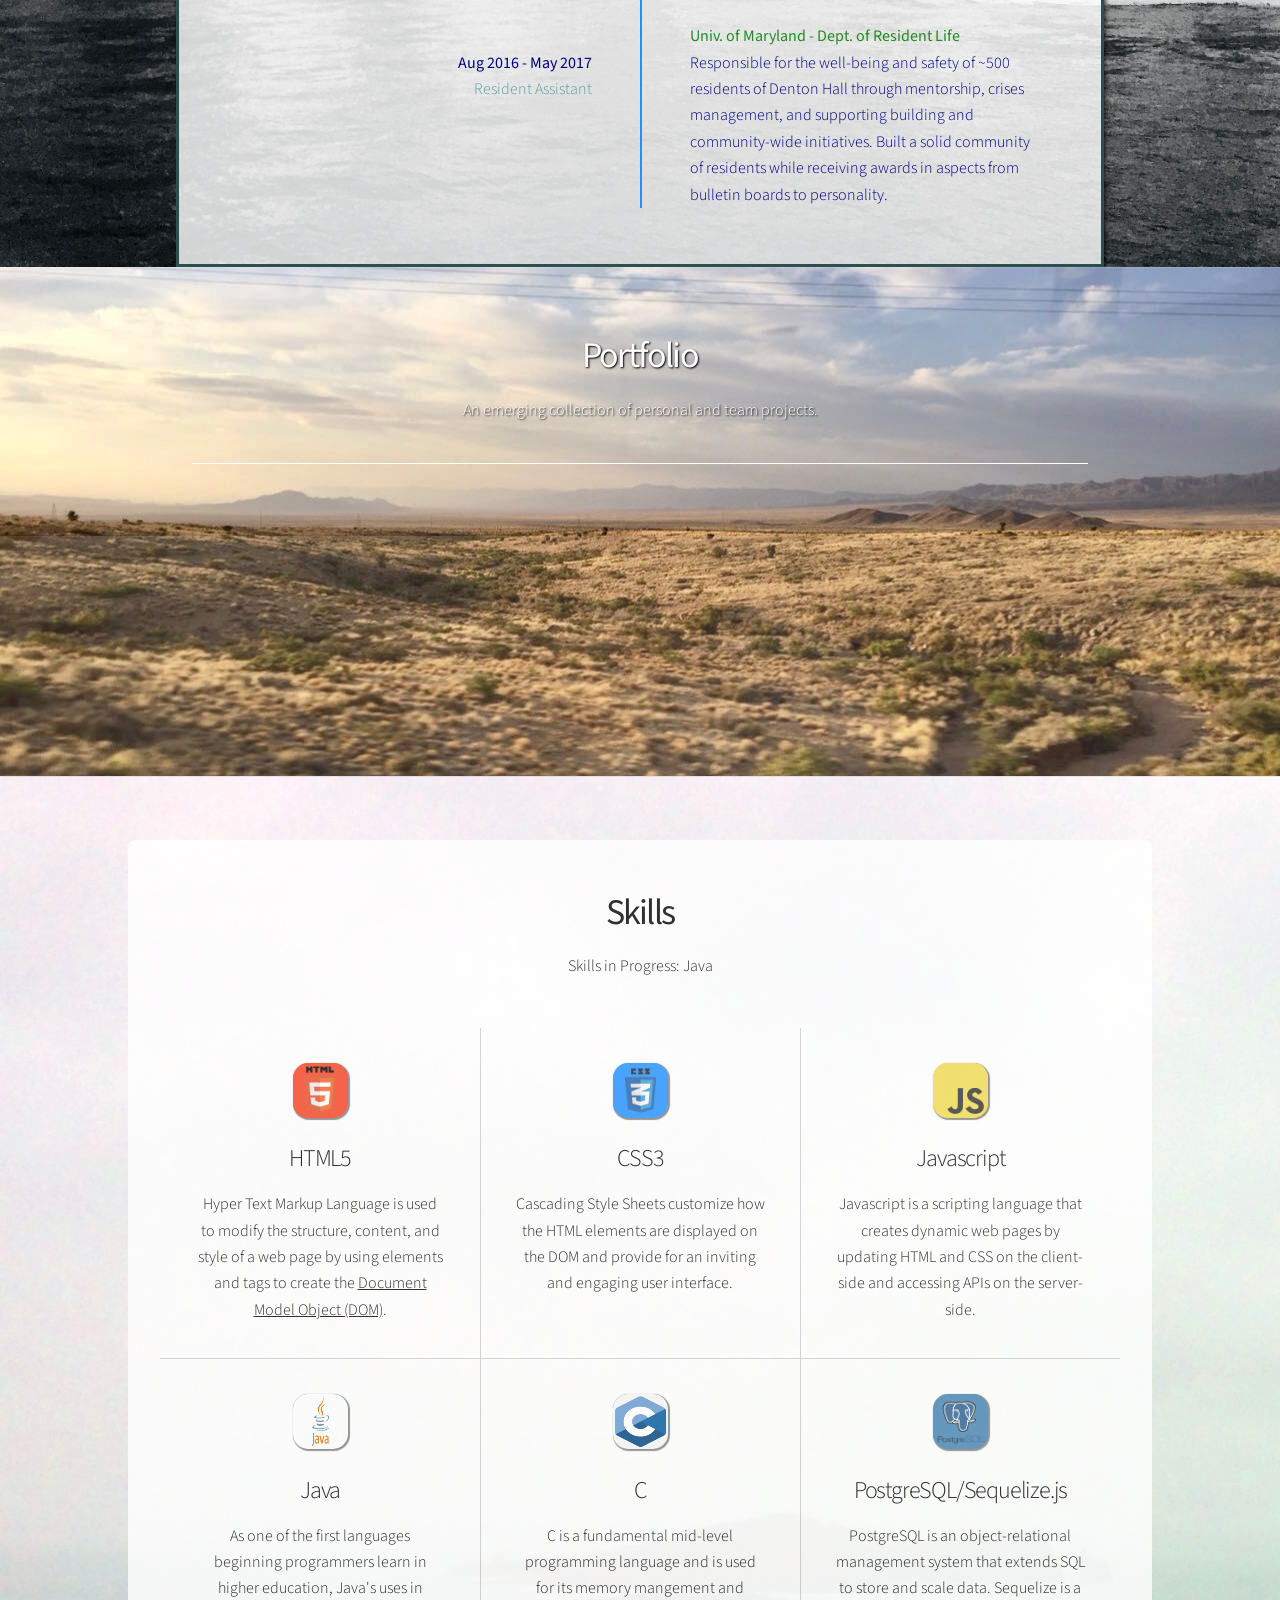
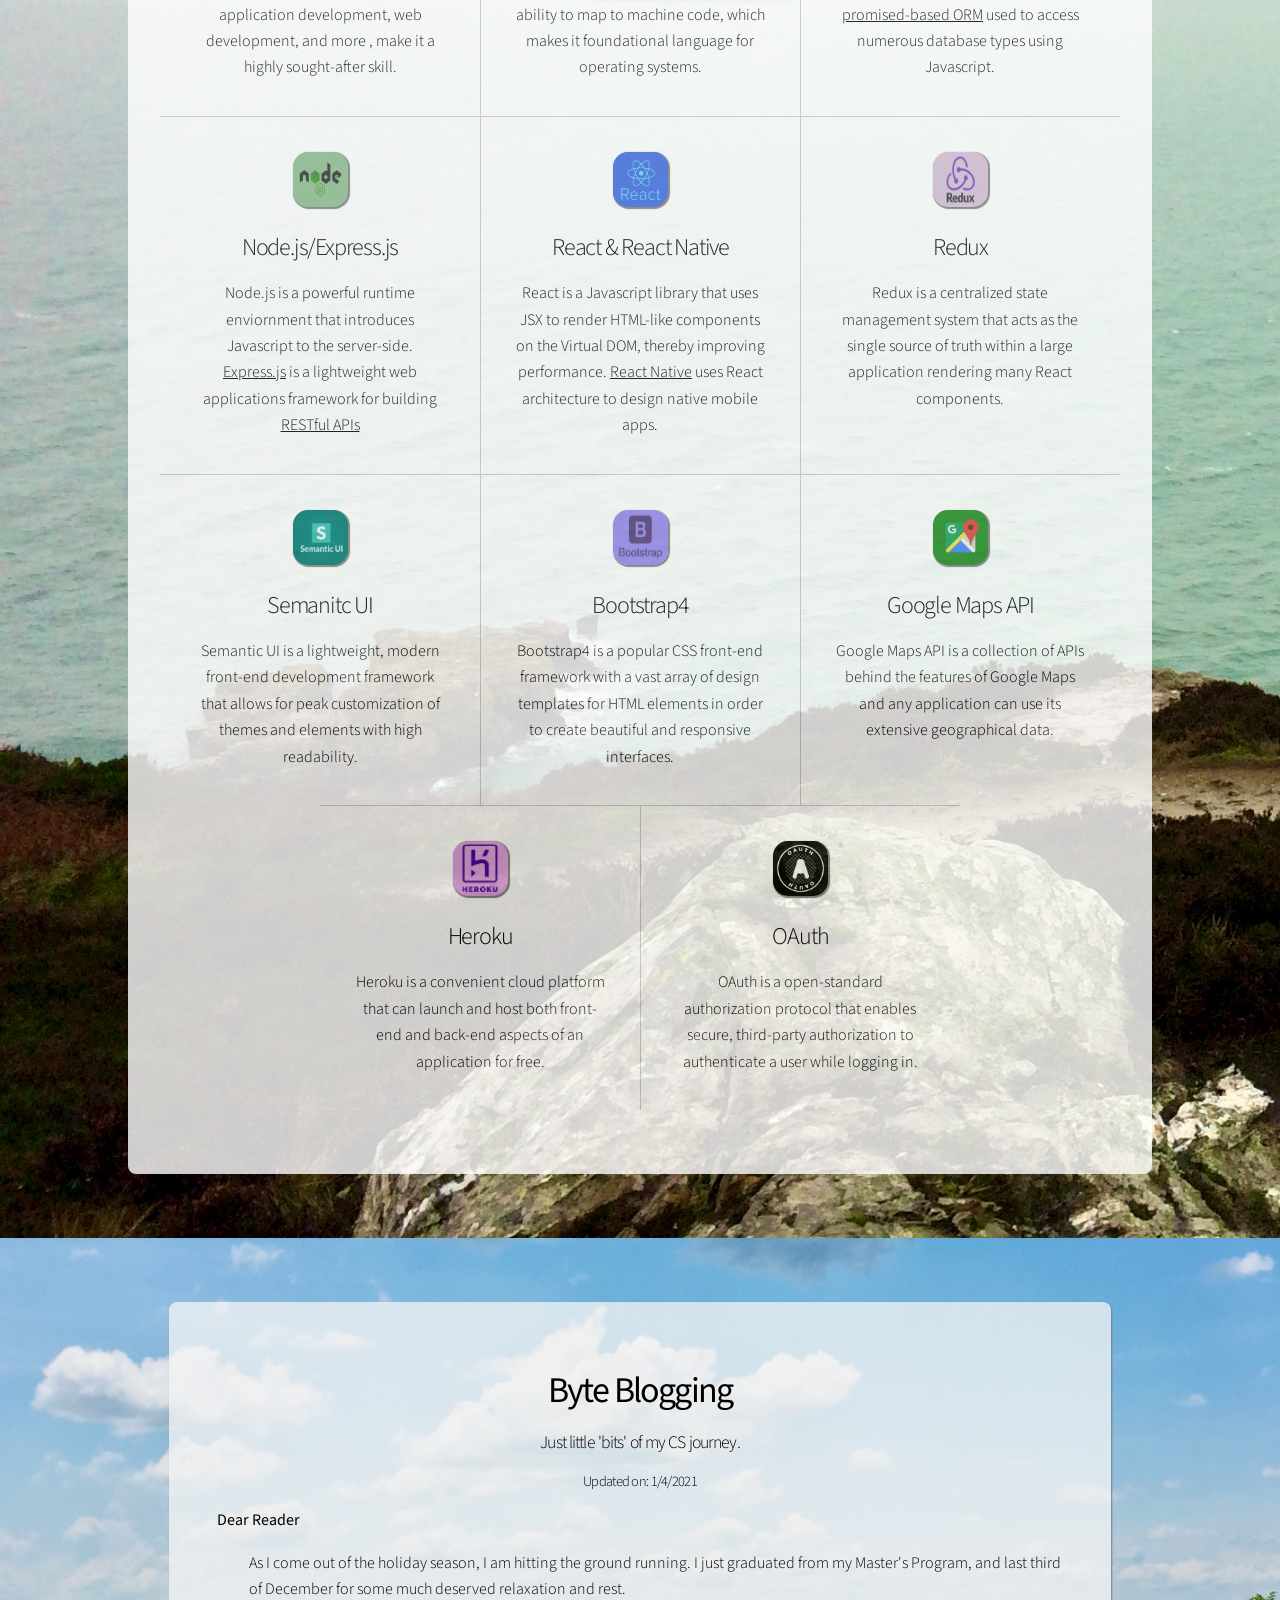
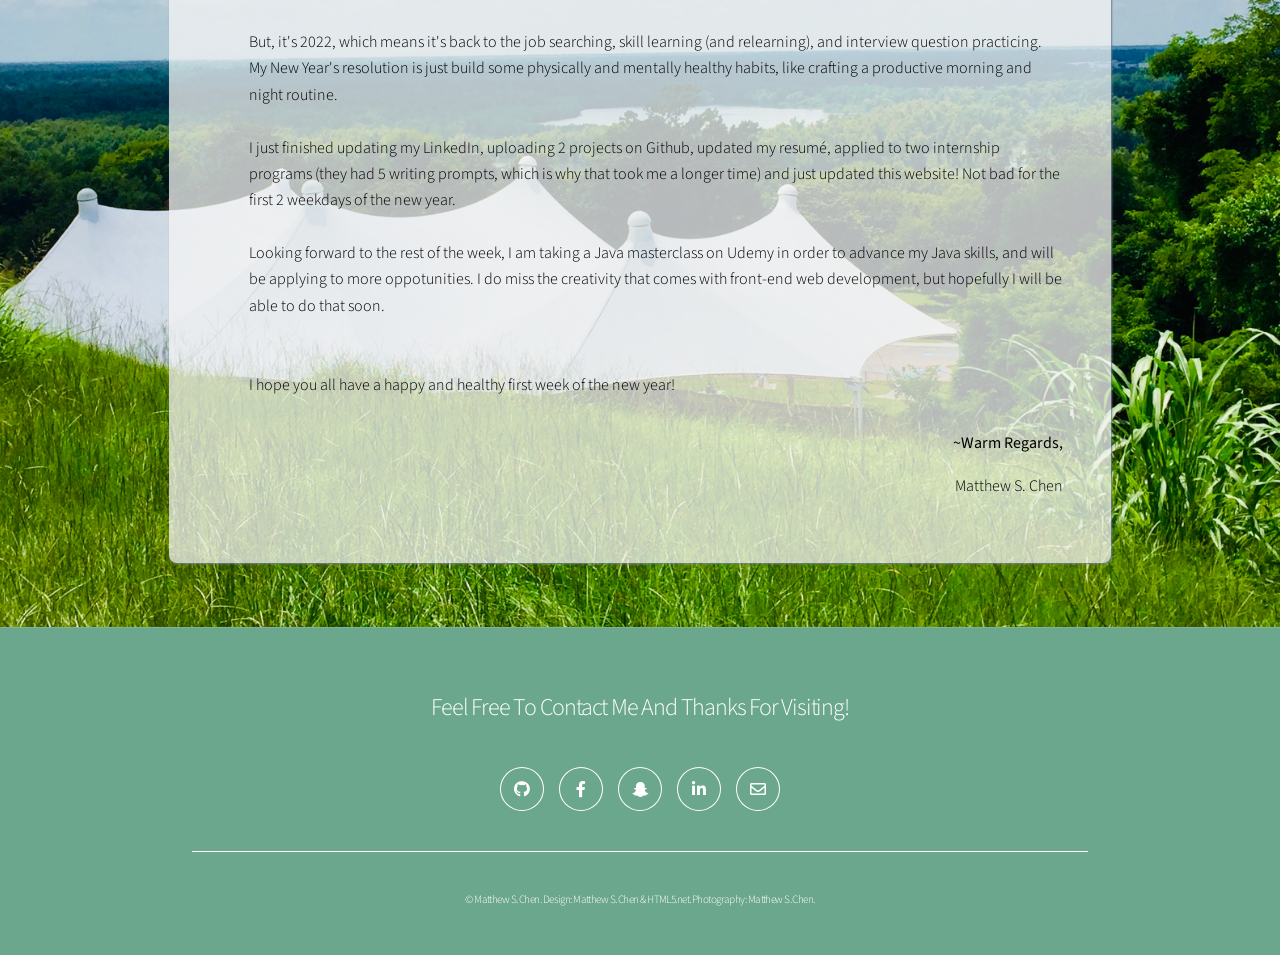
==== commit 23773fb6: "updated site" ====
--- a/index.html
+++ b/index.html
@@ -1,7 +1,9 @@
 <!DOCTYPE HTML>
 <!-- 
-	1. Add download resumé button
-	2. Add hobbies?
+
+	2. Put in 2 new projects
+	3. Add download resumé button at end
+
  -->
 <html>
 	<head>
@@ -22,7 +24,7 @@
 							<h1>Welcome!</h1>
 							<p class="major" style="color:forestgreen; text-shadow: 0.05em 0.075em 0 rgba(0, 0, 0, 0.1);"> 
 								My name is Matthew Chen and I am a full stack software engineer based in New Jersey.
-								Feel free to take a look around!
+								Scroll down for more info!
 							</p>						
 						</div>
 						<div class="image">
@@ -34,14 +36,12 @@
 					<section class="spotlight style5 orient-left content-align-left onload-content-fade-right onscroll-content-fade-right image-position-center onscroll-image-fade-in" id="first">
 						<div class="content">
 							<h2><b>About Me</b></h2>
-							<p>I am a recent graduate of the 
-								University of Maryland - College Park. Before diving into the world of 
-								code, I was on track to becoming a Physician Assistant and dreamed of 
-								one day bettering the human condition and that is reflected 
-								in every single position I have taken. I was drawn to the  
-								enticing user interfaces and data flow of some of my favorite apps, 
-								but my passion for helping people has stayed steadfast and true.  
-								Graduating from Fullstack Academy is just the start - I aim to be a 
+							<p>I am a recent graduate of the Master's of
+								Computer Science Program at New York University. 
+								In the past 2.5 years since I started my journey, I am extremely
+								grateful to have had many varied experiences in the tech field
+								and am humbled that everyday is a new day where I get to learn
+								something new. I am open to all opportunities and aim to be a 
 								life-long learner of code.<br>
 								<span style="color:rgb(250, 180, 2)">
 								In the end, I do not want to do just well with code,
@@ -55,10 +55,85 @@
 					</section>
 
 				<!-- Three -->
+				<section class="spotlight style5 orient-center content-align-center image-position-center onscroll-content-fade-left onscroll-image-fade-in" id="third" >
+					<div class="content">
+						<h2><b>Education</b></h2><br>
+						<p id="jobPosition">
+							<b style="color:navy">September 2020 - December 2021</b><br>Graduate Degree
+							<br>
+							<i style="font-style: italic;">GPA: 3.7 - Cum Laude</i><br>
+							
+							<span style="visibility: hidden;">
+								After doing well in the NYU Bridge Program, I was admitted to NYU Tandon's Master's of 
+								Computer Science Program, where I started out with the fundamentals of Computer Science
+								and ended up taking a multitude of courses to broaden my computer science knowledge.
+								Some of the notable courses include Introduction to Operating Systems, Computer Networking,
+								Design and Analysis of Algorithms, Application Security. Data
+							</span><br>
+							<b style="color:navy">Jan 2020 - June 2020</b><br>Certificate
+							<br>
+							<span style="visibility: hidden;">
+								Starting my master's degree journey in this program that prepares students to enter into 
+								NYU's master's programs in computer science or cybersecurity. The curriculum focuses on 
+								topics such as discrete math, algorithms, and object-oriented programming in Objective-C 
+								in order to provide a strong theoretical and problem-solving foundation. New York Universit
+							</span><br>
+					
+							<b style="color:navy">Aug 2019 - Dec 2019</b><br>Certificate
+							<br>
+							<span style="visibility: hidden;">
+								The immersive coding bootcamp equips students who may not have a traditional computer 
+							science background with the knowledge and tools to build web applications primarily with 
+							Javascript for a successful career in software development.
+							</span><br>
+							<b style="color:navy">Aug 2015 - May 2019</b><br>Bachelor's Degree
+							<br><br><br>
+						</p>
+
+						<p id="jobDescription" style="border-left: 2px solid rgb(231, 177, 229);">
+							<strong style="color:deepskyblue;">New York University - Master's of CS</strong><br>
+								After doing well in the NYU Bridge Program, I was admitted to NYU Tandon's Master's of 
+								Computer Science Program, where I started out with the fundamentals of Computer Science
+								and ended up taking a multitude of courses to broaden my computer science knowledge.
+								Some of the notable courses include Introduction to Operating Systems, Computer Networking,
+								Design and Analysis of Algorithms, Application Security, and Principles of Database Systems.<br><br>
+
+							<strong style="color:deepskyblue;">New York University - CS Bridge Program</strong><br>
+							Starting my master's degree journey in this program that prepares students to enter into 
+							NYU's master's programs in computer science or cybersecurity. The curriculum focuses on 
+							topics such as discrete math, algorithms, and object-oriented programming in Objective-C 
+							in order to provide a strong theoretical and problem-solving foundation.<br><br>
+
+							<strong style="color:deepskyblue">Fullstack Academy - Web Development</strong><br>
+							The immersive coding bootcamp equips students who may not have a traditional computer 
+							science background with the knowledge and tools to build web applications primarily with 
+							Javascript for a successful career in software development.<br><br>
+
+							<strong style="color:deepskyblue">University of Maryland - College Park</strong><br>
+							Studied Kinesiology in the School of Public Health as well as gaining an Honors Citation 
+							from the Honors College, participating in the National Residence Hall Honorary, and fulfilling 
+							prerequisites for physician assistant studies.<br>
+						</p>
+					</div>
+					<div class="image">
+						<img src="images/spotlight03.jpg" alt="" />
+					</div>
+				</section>
+
+				<!-- Four -->
 					<section class="spotlight style5 orient-center content-align-center onscroll-content-fade-right onload-content-fade-right image-position-center onscroll-image-fade-in" id="second" >
 						<div class="content">
 							<h2><b>Work History</b></h2><br>
 							<p id="jobPosition">
+								<b style="color:navy">June 2020 - August 2020</b><br>Mentor
+								<br>
+								<span style="visibility: hidden;">
+								Worked with America on Tech to mentor high school students interested in pursueing
+								tech after graduation through General Assembly's UI/UX design curriculum. I first went 
+								through the curriculum myself and used technologies such as Sketch and InVision well enough
+								to be able to help my mentees through the curriculum.
+								</span>	
+								<br>
 								<b style="color:navy">Feb 2018 - May 2019</b><br>EMT
 								<br>
 								<span style="visibility: hidden;">
@@ -85,6 +160,12 @@
 								<br><br><br>
 							</p>
 							<p id="jobDescription">
+								<strong style="color:forestgreen">America on Tech</strong><br>
+								Worked with America on Tech to mentor high school students interested in pursueing
+								tech after graduation through General Assembly's UI/UX design curriculum. I first went 
+								through the curriculum myself and used technologies such as Sketch and InVision well enough
+								to be able to help my mentees through the curriculum.<br><br>
+
 								<strong style="color:forestgreen">Hyattsville Volunteer Fire Dept.</strong><br>
 								Provided emergency medical services to the residents
 								of Hyattsville, MD and surrounding communities. Tasks 
@@ -113,54 +194,6 @@
 						</div>
 					</section>
 
-				<!-- Four -->
-					<section class="spotlight style5 orient-center content-align-center image-position-center onscroll-content-fade-left onscroll-image-fade-in" id="third" >
-						<div class="content">
-							<h2><b>Education</b></h2><br>
-							<p id="jobPosition">
-								<b style="color:navy">Jan 2020 - June 2020</b><br>Certificate
-								<br>
-								<span style="visibility: hidden;">
-									Starting my master's degree journey in this program that prepares students to enter into 
-									NYU's master's programs in computer science or cybersecurity. The curriculum focuses on 
-									topics such as discrete math, algorithms, and object-oriented programming in Objective-C 
-									in order to provide a strong theoretical and problem-solving foundation. New York Universe
-								</span><br>
-						
-								<b style="color:navy">Aug 2019 - Dec 2019</b><br>Certificate
-								<br>
-								<span style="visibility: hidden;">
-									The immersive coding bootcamp equips students who may not have a traditional computer 
-								science background with the knowledge and tools to build web applications primarily with 
-								Javascript for a successful career in software development.
-								</span><br>
-								<b style="color:navy">Aug 2015 - May 2019</b><br>Bachelor's Degree
-								<br><br><br>
-							</p>
-
-							<p id="jobDescription" style="border-left: 2px solid rgb(231, 177, 229);">
-								<strong style="color:deepskyblue;">New York University - CS Bridge Program</strong><br>
-								Starting my master's degree journey in this program that prepares students to enter into 
-								NYU's master's programs in computer science or cybersecurity. The curriculum focuses on 
-								topics such as discrete math, algorithms, and object-oriented programming in Objective-C 
-								in order to provide a strong theoretical and problem-solving foundation.<br><br>
-
-								<strong style="color:deepskyblue">Fullstack Academy - Web Development</strong><br>
-								The immersive coding bootcamp equips students who may not have a traditional computer 
-								science background with the knowledge and tools to build web applications primarily with 
-								Javascript for a successful career in software development.<br><br>
-
-								<strong style="color:deepskyblue">University of Maryland - College Park</strong><br>
-								Studied Kinesiology in the School of Public Health as well as gaining an Honors Citation 
-								from the Honors College, participating in the National Residence Hall Honorary, and fulfilling 
-								prerequisites for physician assistant studies.<br>
-							</p>
-						</div>
-						<div class="image">
-							<img src="images/spotlight03.jpg" alt="" />
-						</div>
-					</section>
-
 				<!-- Five -->
 					<section class="wrapper style1 invert color7 align-center" id="fifth">
 						<div class="inner" >
@@ -170,6 +203,35 @@
 						</div>
 						<!-- Gallery -->
 							<div class="gallery style2 medium lightbox onscroll-fade-in onload-fade-in">
+								<article>
+									<a class="image">
+										<img src="images/gallery/thumbs/station.JPG" alt="" />
+									</a>
+									<div class="caption">
+										<h3><strong style="color:lightsalmon">COVID Appointment Maker</strong></h3>
+										<p>This two part project has a comprehensive data schema as well as SQL functions
+											so that patients can sign up for their vaccine appointments based on their preferences
+											and providers can upload appointments based on availabilities.
+										</p>
+											<ul class="actions fixed">
+												<li><a onclick="window.open('https://github.com/mc2green/COVID-Appointment-Maker', '_blank')"><span class="button small"><i class="fab fa-github" style="color: lightsalmon;"></i> Code</span></a></li>
+											</ul>
+									</div>
+								</article>
+								<article>
+									<a class="image">
+										<img src="images/gallery/thumbs/ledge.jpg" alt="" />
+									</a>
+									<div class="caption">
+										<h3><strong style="color:plum">Java Brick Breaker</strong></h3>
+										<p>This highly customizable and colorful rendition of the classic game
+											utilizes Java from back to front, and even includes sound effects. 
+										</p>
+											<ul class="actions fixed">
+												<li><a onclick="window.open('https://github.com/mc2green/Java-Brick-Breaker', '_blank')"><span class="button small"><i class="fab fa-github" style="color: plum;"></i> Code</span></a></li>
+											</ul>
+									</div>
+								</article>
 								<article>
 									<a class="image">
 										<img src="images/gallery/thumbs/01.jpg" alt="" />
@@ -237,7 +299,7 @@
 					<section class="wrapper style2 color7 align-center onscroll-content-fade-left" id="sixth">
 						<div class="inner">
 							<h2><strong>Skills</strong></h2>
-							<p>Skills in Progress: Haskell & Scheme</p>
+							<p>Skills in Progress: Java</p>
 							<div class="items style1 medium onscroll-fade-in onload-fade-in">
 								<section>
 									<a onclick="window.open('https://developer.mozilla.org/en-US/docs/Web/HTML', '_blank')"><img class="techIcon" src="images/skills/html.png" style="background-color: rgb(247, 65, 33); padding: 0.22rem;"/></a>
@@ -256,6 +318,21 @@
 									<h3>Javascript</h3>
 									<p>Javascript is a scripting language that creates dynamic web pages by updating HTML and CSS on the client-side 
 										and accessing APIs on the server-side. </p>
+								</section>
+								<section>
+									<a onclick="window.open('https://www.java.com/', '_blank')"><img class="techIcon" src="images/skills/java.png" style="background-color: steelblue"/></a>
+									<h3>Java</h3>
+									<p>As one of the first languages beginning programmers learn in higher education, 
+										Java's uses in application development, web development, and more , 
+										 make it a highly sought-after skill.
+									</p>
+								</section><section>
+									<a onclick="window.open('https://developer.apple.com/library/archive/documentation/Cocoa/Conceptual/ProgrammingWithObjectiveC/Introduction/Introduction.html', '_blank')"><img class="techIcon" src="images/skills/c.png" style="background-color: steelblue"/></a>
+									<h3>C</h3>
+									<p>C is a fundamental mid-level programming language and is used
+										for its memory mangement and ability to map to machine code, which
+										makes it foundational language for operating systems.
+									</p>
 								</section>
 								<section>
 									<a onclick="window.open('https://www.postgresql.org/', '_blank')"><img class="techIcon" src="images/skills/psql.png" style="background-color: steelblue"/></a>
@@ -322,54 +399,32 @@
 					<section class="banner style2 content-align-left onload-content-fade-right onscroll-content-fade-right image-position-center onscroll-image-fade-in onload-image-fade-in">
 						<div class="content" id="blog">
 							<h2 style="text-align: center; align-content: center;"><strong >Byte Blogging</strong></h2>
-							<h4 style="text-align: center; align-content: center;">Just little 'bits' of CS journey.</h4>
-							<h5 style="text-align: center; align-content: center;">Updated on: 2/1/20 </h5>
+							<h4 style="text-align: center; align-content: center;">Just little 'bits' of my CS journey.</h4>
+							<h5 style="text-align: center; align-content: center;">Updated on: 1/4/2021 </h5>
 							<dl>
-								<dt>Computer Science</dt>
-								<dd>
-									<p>Just another update since my last one in April 2020. I finished the <b style="color:rebeccapurple">NYU Tandon Bridge Program</b> 
-										on June 2020 and ultimately recieved a grade of A-, which helped me get into the <b style="color:rebeccapurple">M.S. in Computer Science</b> at NYU Tandon,
-										and for all that hardwork and learning, I am so grateful.
-										<br>
-										During the <b style="color:rgb(250, 180, 2)">Summer of 2020</b>, as part of my "expanding my tech horizons" journey, I decided to dive into something
-										completely new to me, which is UI/UX design. I decided to spend my whole summer with <b style="color:rgba(124, 104, 238, 0.795)">America on Tech</b>
-										as a peer mentor to high school students entering the tech field. I myself spent a couple of week going through the course materials that my mentees later recieve,
-										and completed <b style = "color:rgb(247, 65, 33)">General Assembly UX Design Bootcamp</b> by using tech like using design tools like Figma and InVision. The program culminated in a final project that
-										starts with an idea and ends with a function prototype. In all honesty, I enjoyed my summer learning new things outside my technical wheelhouse and also getting
-										to give back to the community and help others also entering the world of technology.
-										<br>
-										Last, but certainly not least, in <b style="color:tomato">Fall of 2020</b>, I started my graduate studies and started with
-										three courses (Discrete Math, Operating Systems, and Computer Networking), and I learned even more things outside my wheelhouse, partly because
-										those three courses did not relay heavily on coding as I had expected, but all the homework assignments in Operating Systems relied on some C++ in a 
-										Virtual Machine (created an operating system) and Networking relied on Python and configuring a network whole network. I am proud to say that I surprised myself
-										again by not only passing all my classes in my first semester, but recieving a 3.6, so for that I am also very grateful.
-										<br>
-										Now, I have begun my second semester of graduate school - and I expect it to be even tougher than the last one, with courses like 
-										Design and Analysis of Algorithms, Programming Languages, and Principles of Database Systems.
-										And I will try to be better at updating this blog and the new skills I have learned (like UI tech).										<br>
-									</p>
-								</dd>
-								<!-- <dt>Coding</dt>
+								<dt>Dear Reader</dt>
 								<dd>
 									<p>
-										Besides updating this website, I have been just going through coursework, with limited coding. That will change though, as I 
-										expect this next semester of coursework will deal heavily with coding and algorithms.	
-									</p>
-								</dd> -->
-								<!-- <dt>General</dt>
-								<dd>
-									<p> Wel
-									</p>
-									<p>
-										With the weather improving and social distancing in order, I have taken up <b style="color:green">gardening in my backyard</b> as well
-										as trying to make time to become more educated in other areas other than Computer Science like <b style="color:palevioletred">Spanish (Duolingo),
-										economics (Crash Course Economics), and TEDtalks.</b> 
-									</p>
-								</dd> -->
-								<p>
-									To everyone reading this, I hope you all are safe, healthy, and hopeful during these times.
-								</p>
-								<dt style="text-align: right; align-content: right;">~Best</dt>
+										As I come out of the holiday season, I am hitting the ground running.
+										I just graduated from my Master's Program, and last third of December for some
+										much deserved relaxation and rest. 
+										<br><br>
+										But, it's 2022, which means it's back to the job searching, skill learning (and relearning),
+										and interview question practicing. My New Year's resolution is just build some physically and mentally 
+										healthy habits, like crafting a productive morning and night routine.
+										<br><br>
+										I just finished updating my LinkedIn, uploading 2 projects on Github, updated my resumé, 
+										applied to two internship programs (they had 5 writing prompts, which is why that took me a longer time)
+										and just updated this website! Not bad for the first 2 weekdays of the new year.
+										<br><br>
+										Looking forward to the rest of the week, I am taking a Java masterclass on Udemy in order
+										to advance my Java skills, and will be applying to more oppotunities. I do miss the creativity
+										that comes with front-end web development, but hopefully I will be able to do that soon.
+										<br><br><br>
+										I hope you all have a happy and healthy first week of the new year!
+									</p>
+								</dd>
+								<dt style="text-align: right; align-content: right;">~Warm Regards,</dt>
 								<dd style="text-align: right; align-content: right;">
 									Matthew S. Chen
 								</dd>
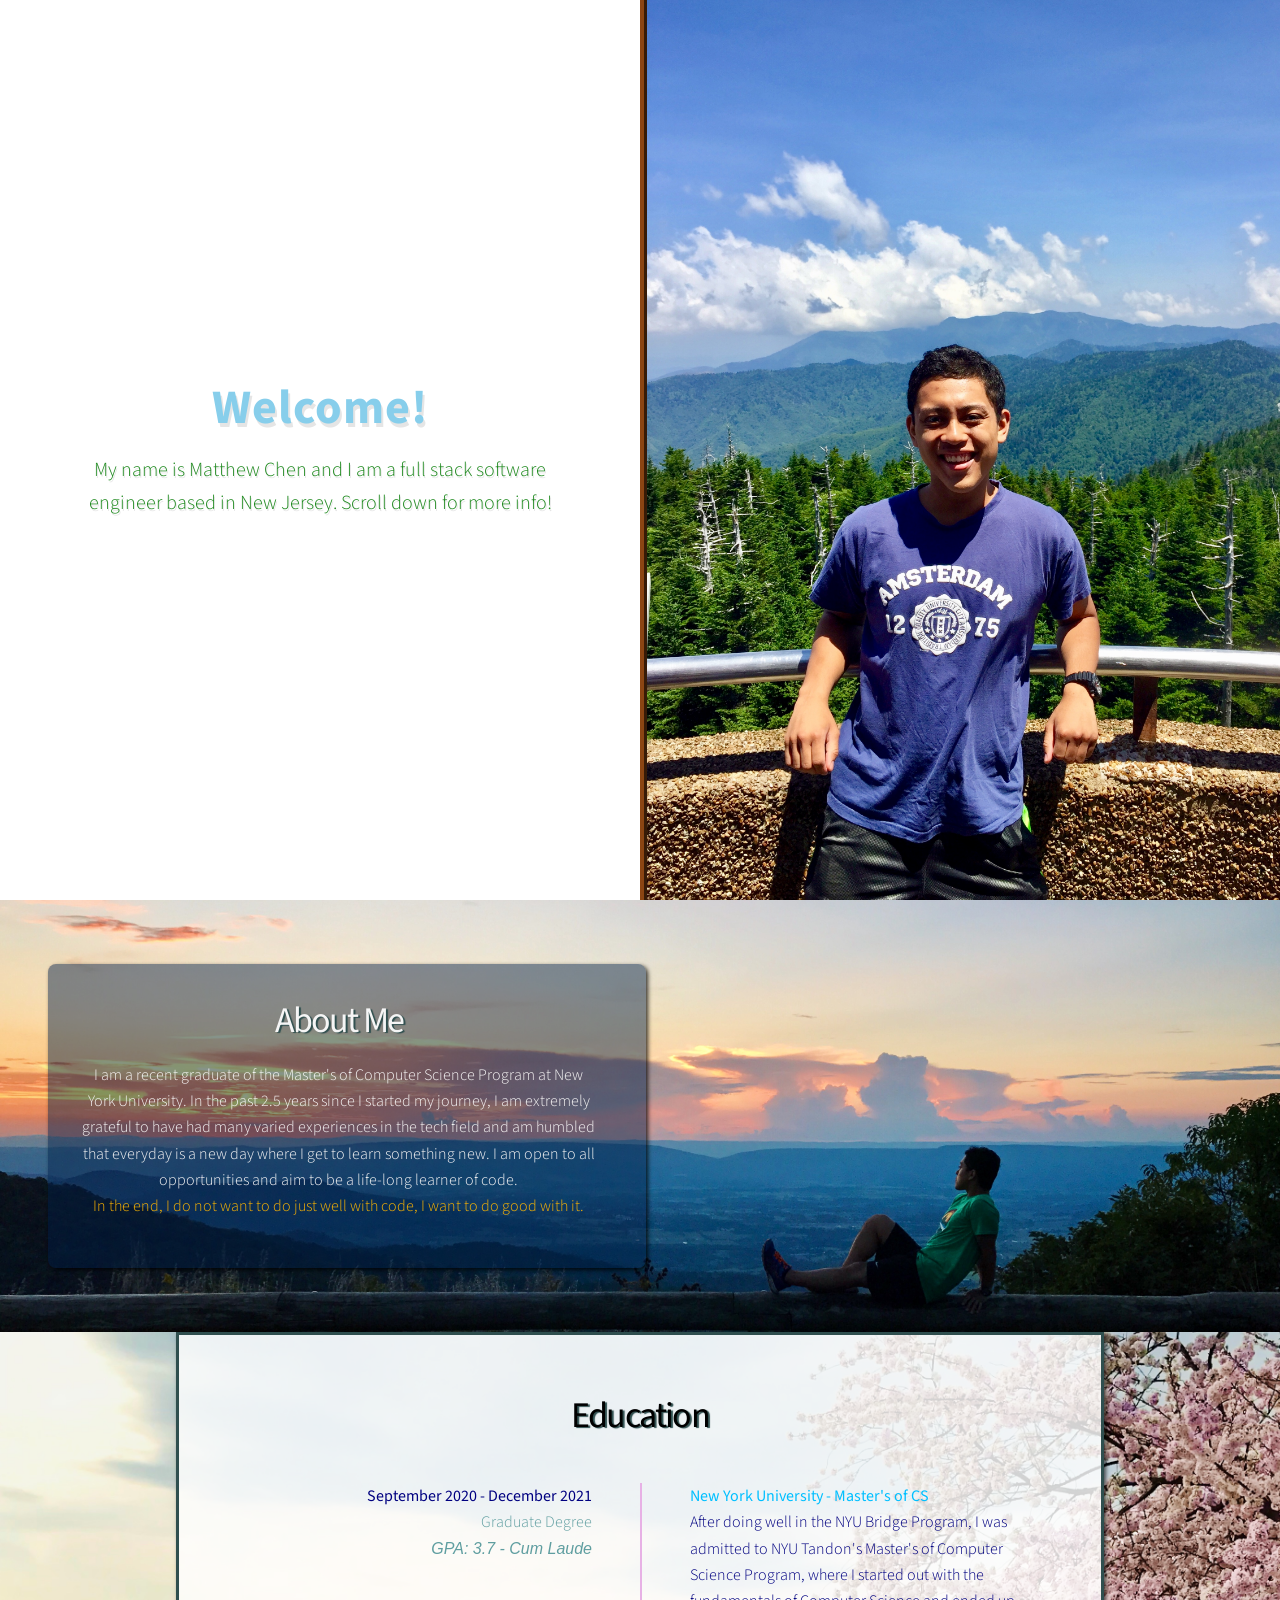
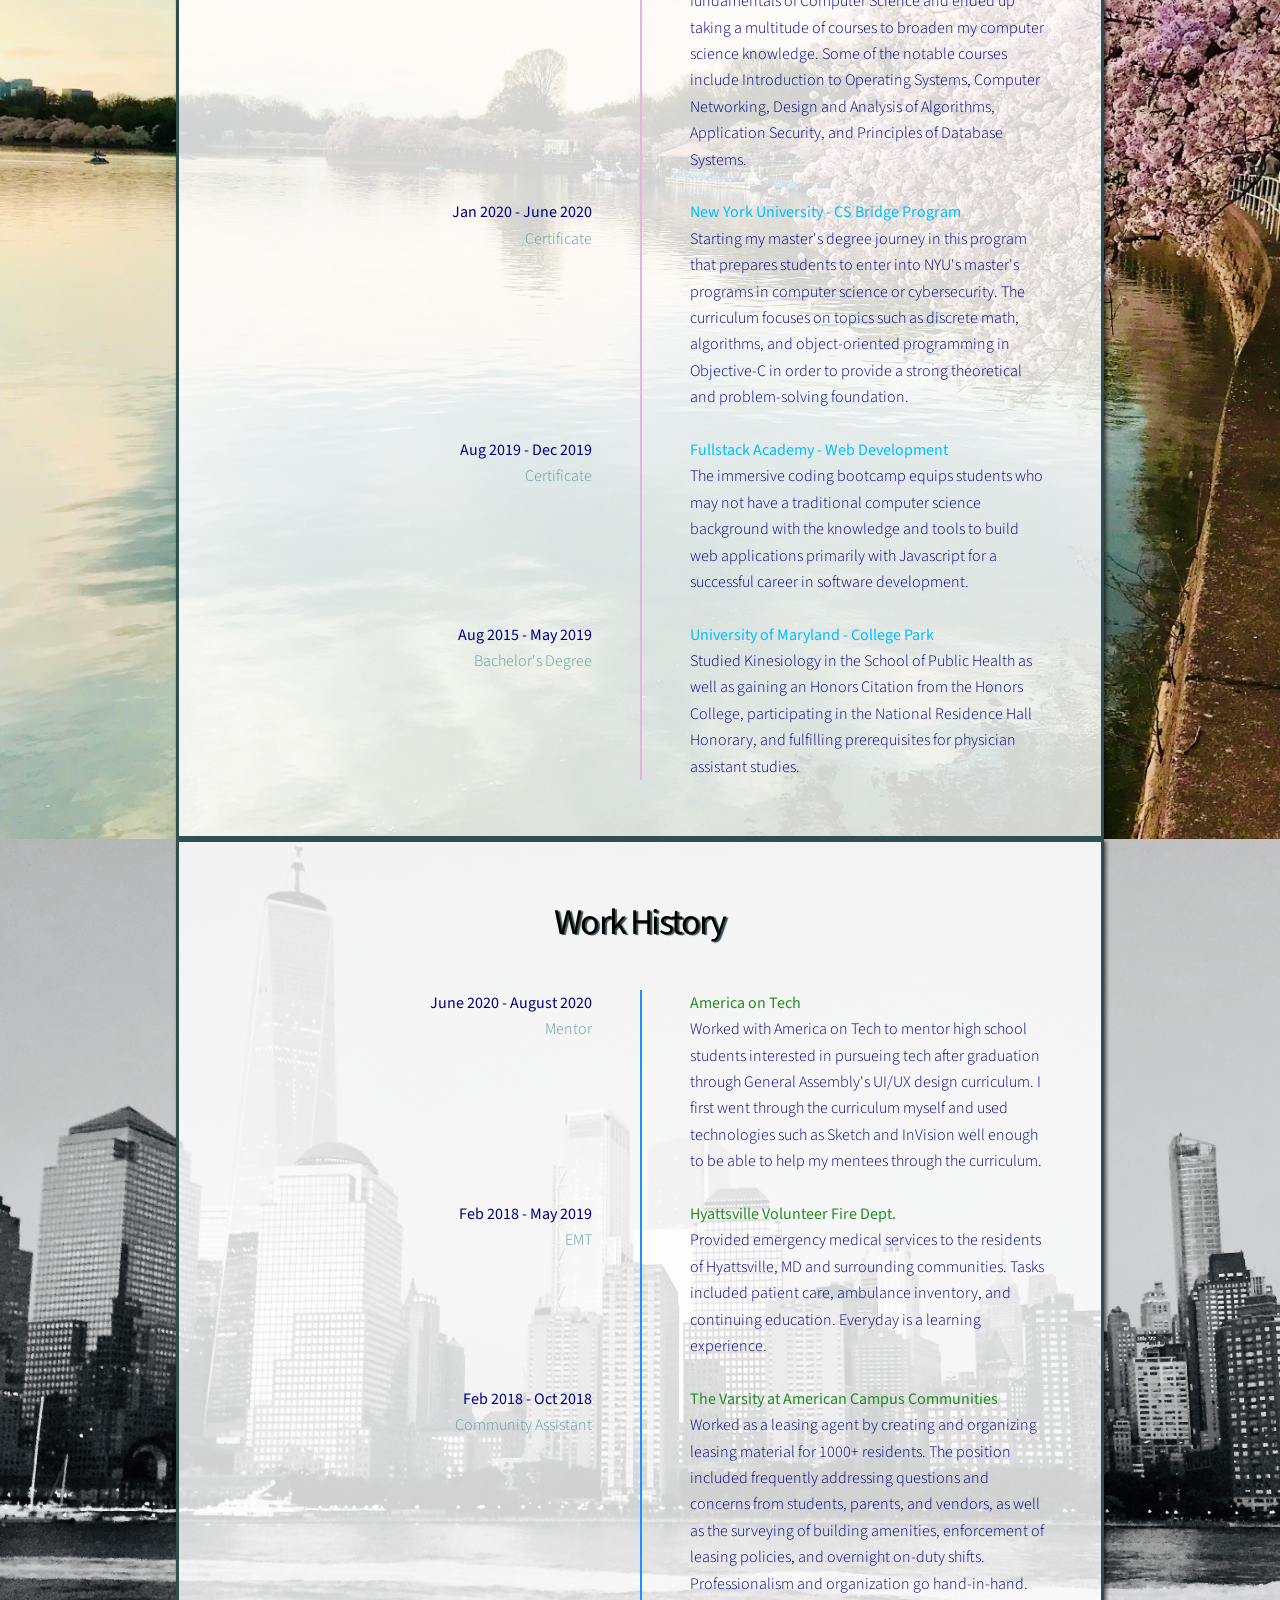
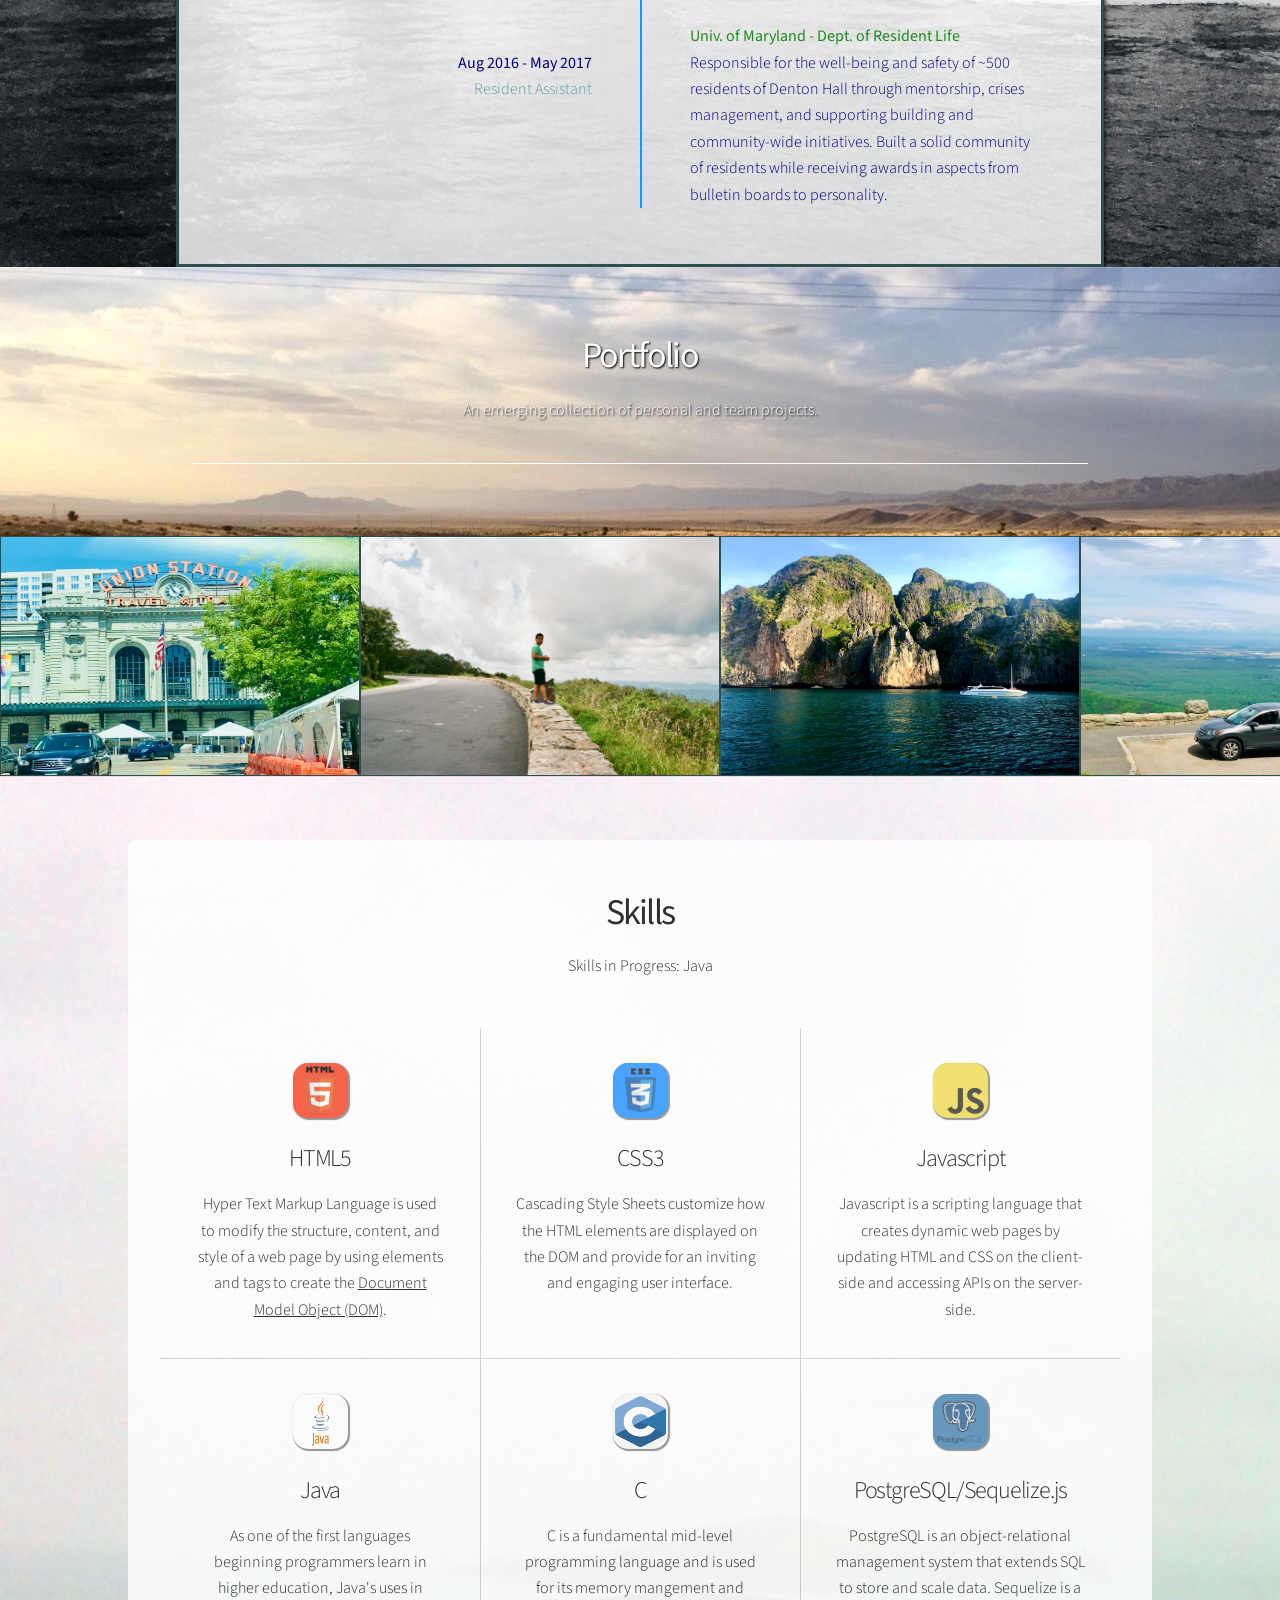
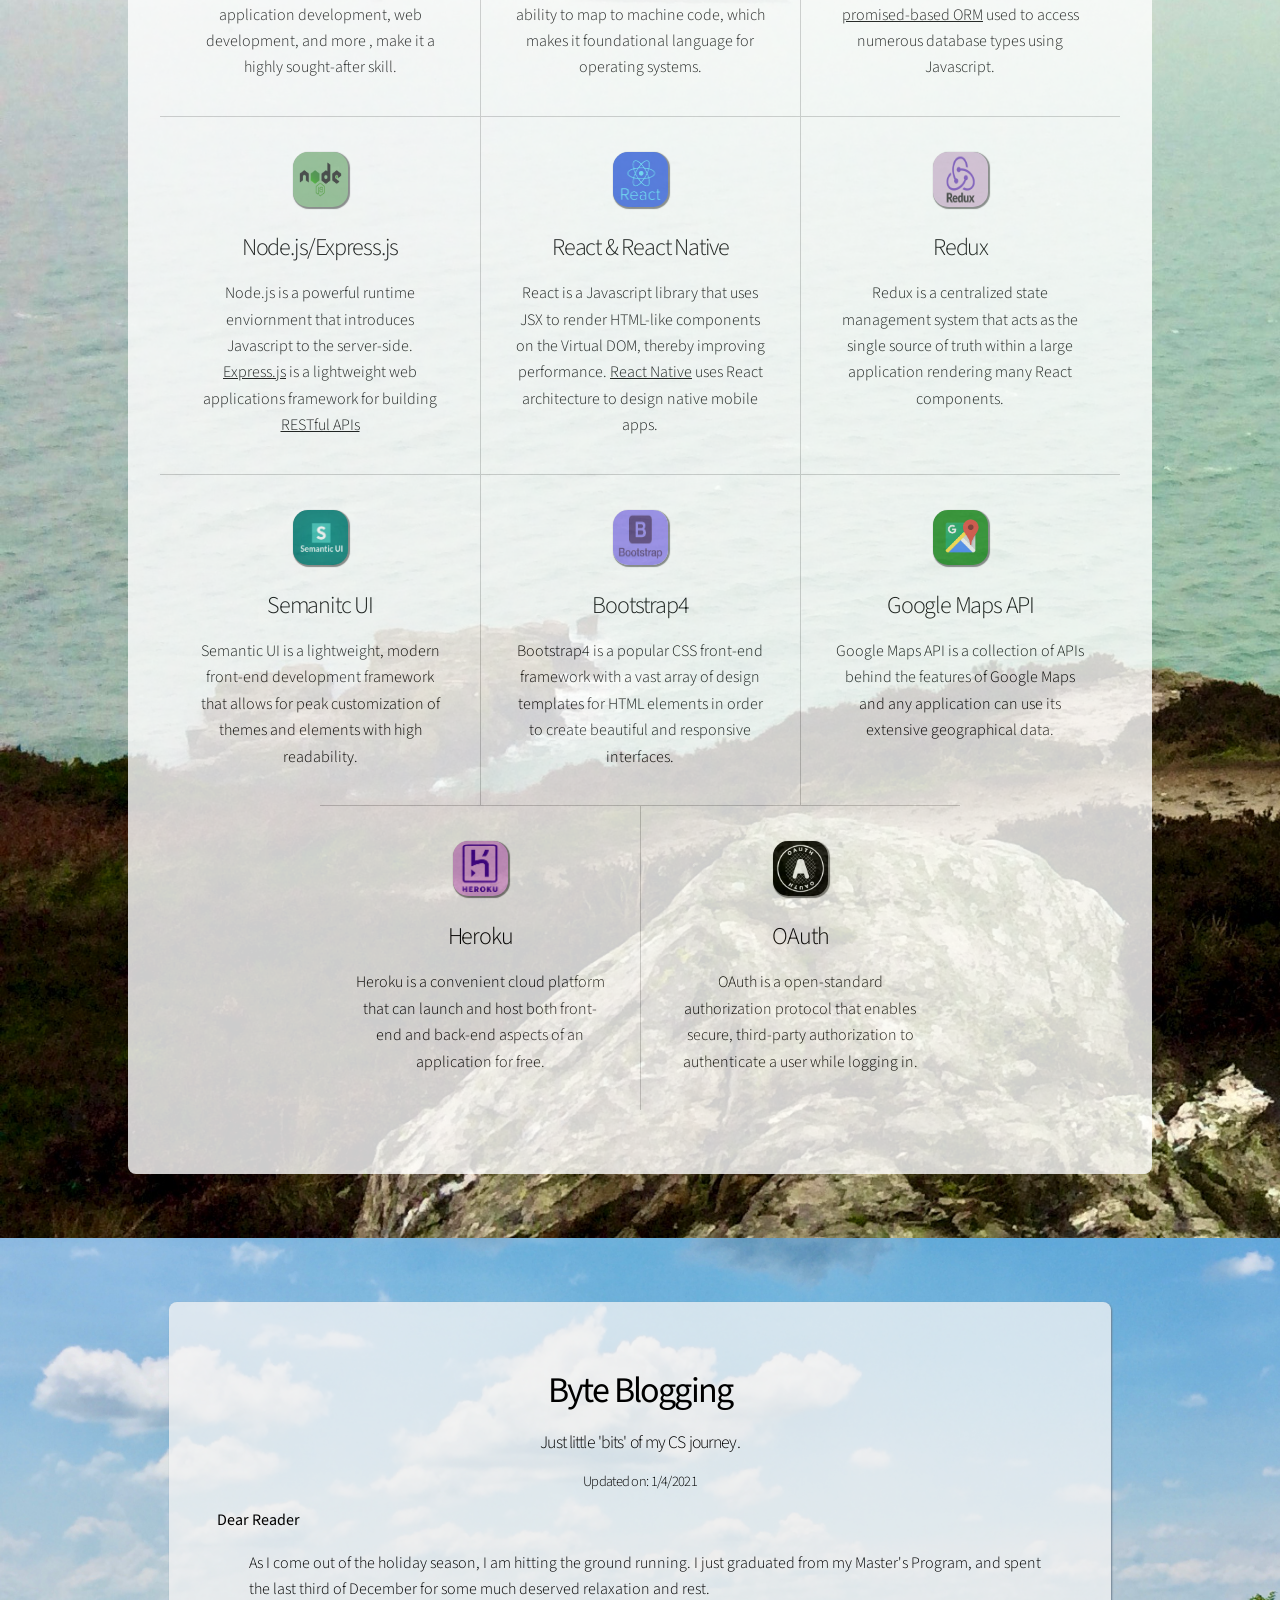
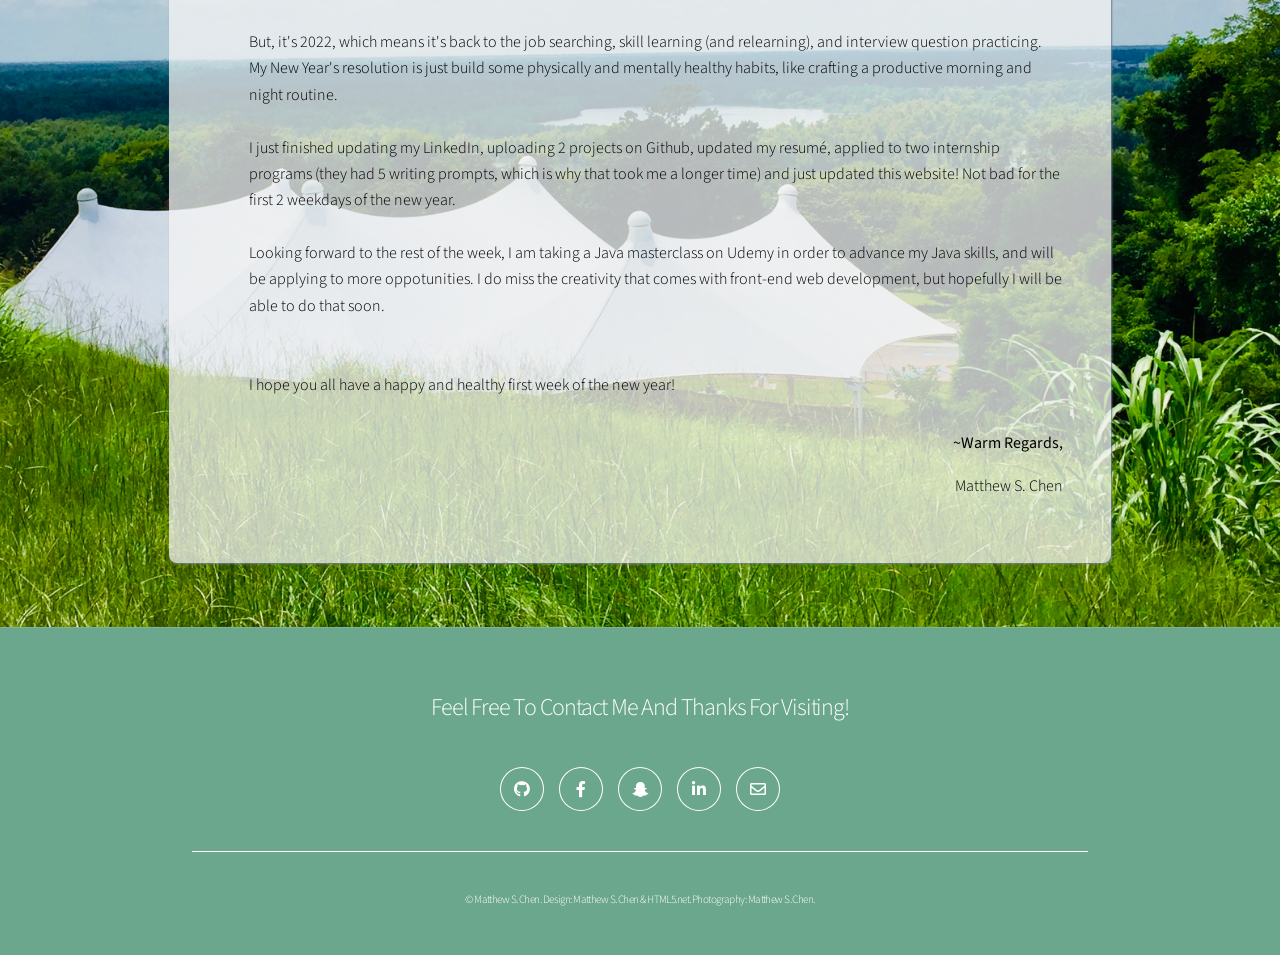
==== commit dd0a2f6b: "updated index to fix buttons and education misalignment" ====
--- a/index.html
+++ b/index.html
@@ -1,7 +1,7 @@
 <!DOCTYPE HTML>
 <!-- 
 
-	2. Put in 2 new projects
+	"git add ., git commit -m "", git push heroku master, git push"
 	3. Add download resumé button at end
 
  -->
@@ -76,7 +76,7 @@
 								Starting my master's degree journey in this program that prepares students to enter into 
 								NYU's master's programs in computer science or cybersecurity. The curriculum focuses on 
 								topics such as discrete math, algorithms, and object-oriented programming in Objective-C 
-								in order to provide a strong theoretical and problem-solving foundation. New York Universit
+								in order to provide a strong theoretical and problem-solving foundation. New York Univer
 							</span><br>
 					
 							<b style="color:navy">Aug 2019 - Dec 2019</b><br>Certificate
@@ -208,13 +208,13 @@
 										<img src="images/gallery/thumbs/station.JPG" alt="" />
 									</a>
 									<div class="caption">
-										<h3><strong style="color:lightsalmon">COVID Appointment Maker</strong></h3>
-										<p>This two part project has a comprehensive data schema as well as SQL functions
-											so that patients can sign up for their vaccine appointments based on their preferences
-											and providers can upload appointments based on availabilities.
+										<h3><strong style="color:lightsalmon">COVID Vaccine Appointment Maker</strong></h3>
+										<p>This application where patients can schedule COVID-19 vaccine 
+											appointments based on user preferences, and providers can see 
+											upcoming appointments and quotas for each time slot.
 										</p>
 											<ul class="actions fixed">
-												<li><a onclick="window.open('https://github.com/mc2green/COVID-Appointment-Maker', '_blank')"><span class="button small"><i class="fab fa-github" style="color: lightsalmon;"></i> Code</span></a></li>
+												<li><a onclick="window.open('https://github.com/mc2green/COVID-Vaccine-Appointment-Maker', '_blank')"><span class="button small"><i class="fab fa-github" style="color: lightsalmon;"></i> Code</span></a></li>
 											</ul>
 									</div>
 								</article>
@@ -246,7 +246,7 @@
 											themselves.</p>
 											<ul class="actions fixed">
 												<li><a onclick="window.open('https://github.com/destinys-append-child/grace-shopper', '_blank')"><span class="button small"><i class="fab fa-github" style="color: dodgerblue;"></i> Code</span></a></li>
-												<li><a onclick="window.open('https://grace-shopper-yacht-store.herokuapp.com', '_blank')"><span class="button small"><i class="fas fa-desktop" style="color: dodgerblue;"></i> Website</span></a></li>
+												<!-- <li><a onclick="window.open('https://grace-shopper-yacht-store.herokuapp.com', '_blank')"><span class="button small"><i class="fas fa-desktop" style="color: dodgerblue;"></i> Website</span></a></li> -->
 											</ul>
 									</div>
 								</article>
@@ -262,7 +262,7 @@
 											app is bound to evoke wanderlust and nostalgia. Use Chrome for the best user experience.</p>
 											<ul class="actions fixed">
 												<li><a onclick="window.open('https://github.com/mc2green/Stackathon', '_blank')"><span class="button small"><i class="fab fa-github" style="color: gold;"></i> Code</span></a></li>
-												<li><a onclick="window.open('https://been-there-stackathon.herokuapp.com/', '_blank')"><span class="button small"><i class="fas fa-desktop" style="color: gold;"></i> Website</span></a></li>
+												<!-- <li><a onclick="window.open('https://been-there-stackathon.herokuapp.com/', '_blank')"><span class="button small"><i class="fas fa-desktop" style="color: gold;"></i> Website</span></a></li> -->
 											</ul>
 									</div>
 								</article>
@@ -406,7 +406,7 @@
 								<dd>
 									<p>
 										As I come out of the holiday season, I am hitting the ground running.
-										I just graduated from my Master's Program, and last third of December for some
+										I just graduated from my Master's Program, and spent the last third of December for some
 										much deserved relaxation and rest. 
 										<br><br>
 										But, it's 2022, which means it's back to the job searching, skill learning (and relearning),
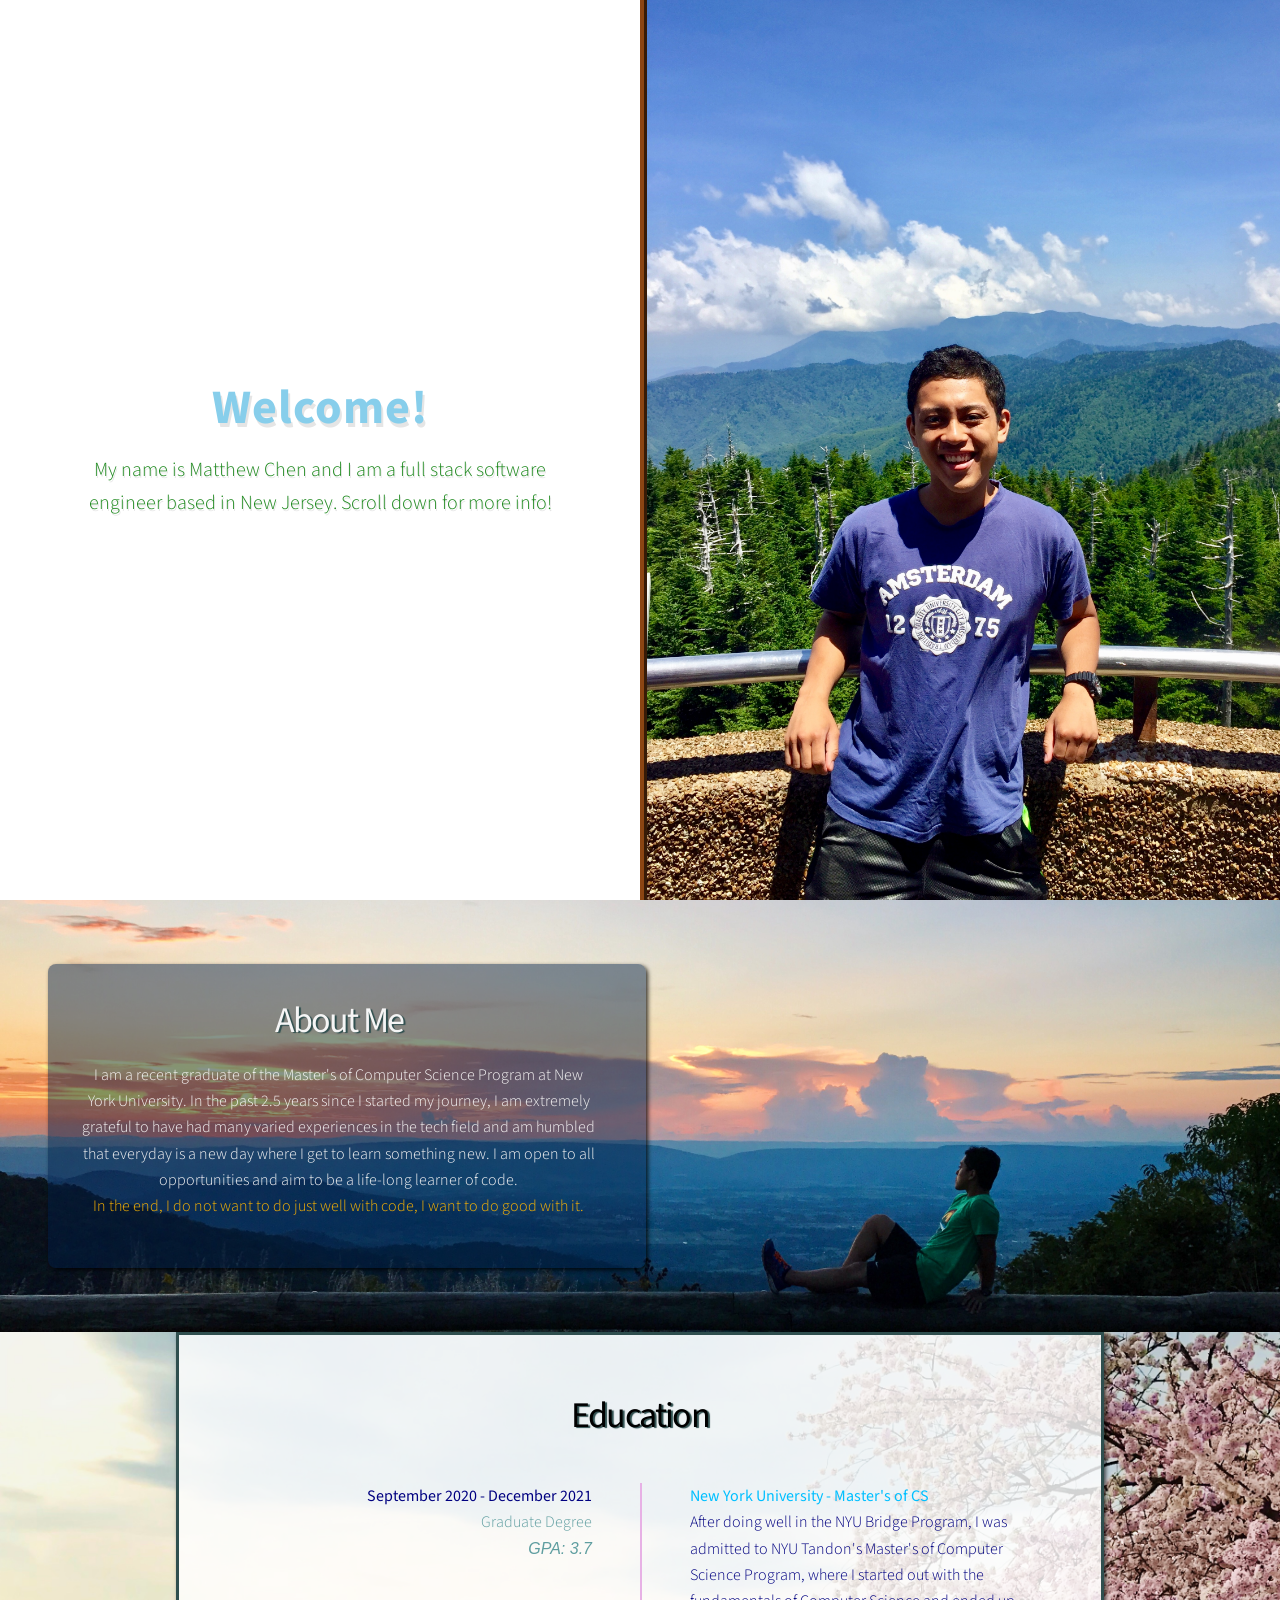
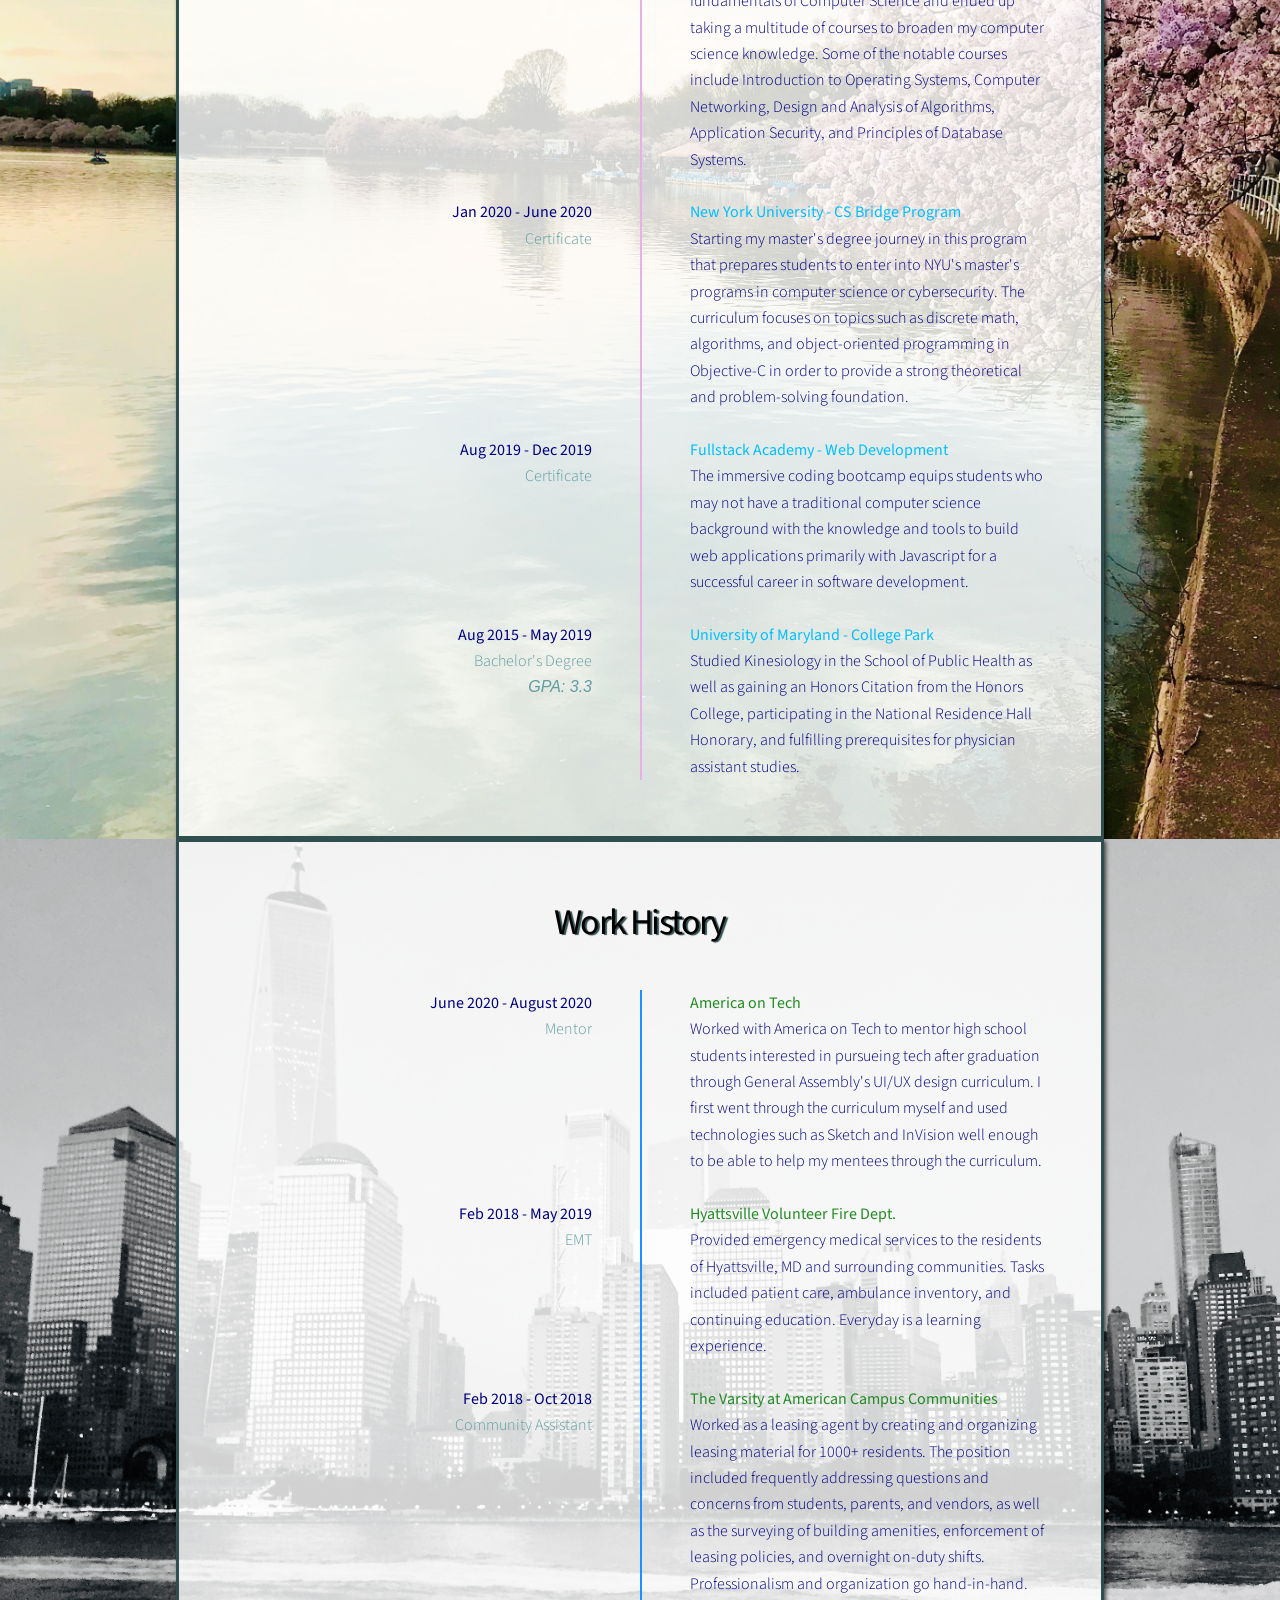
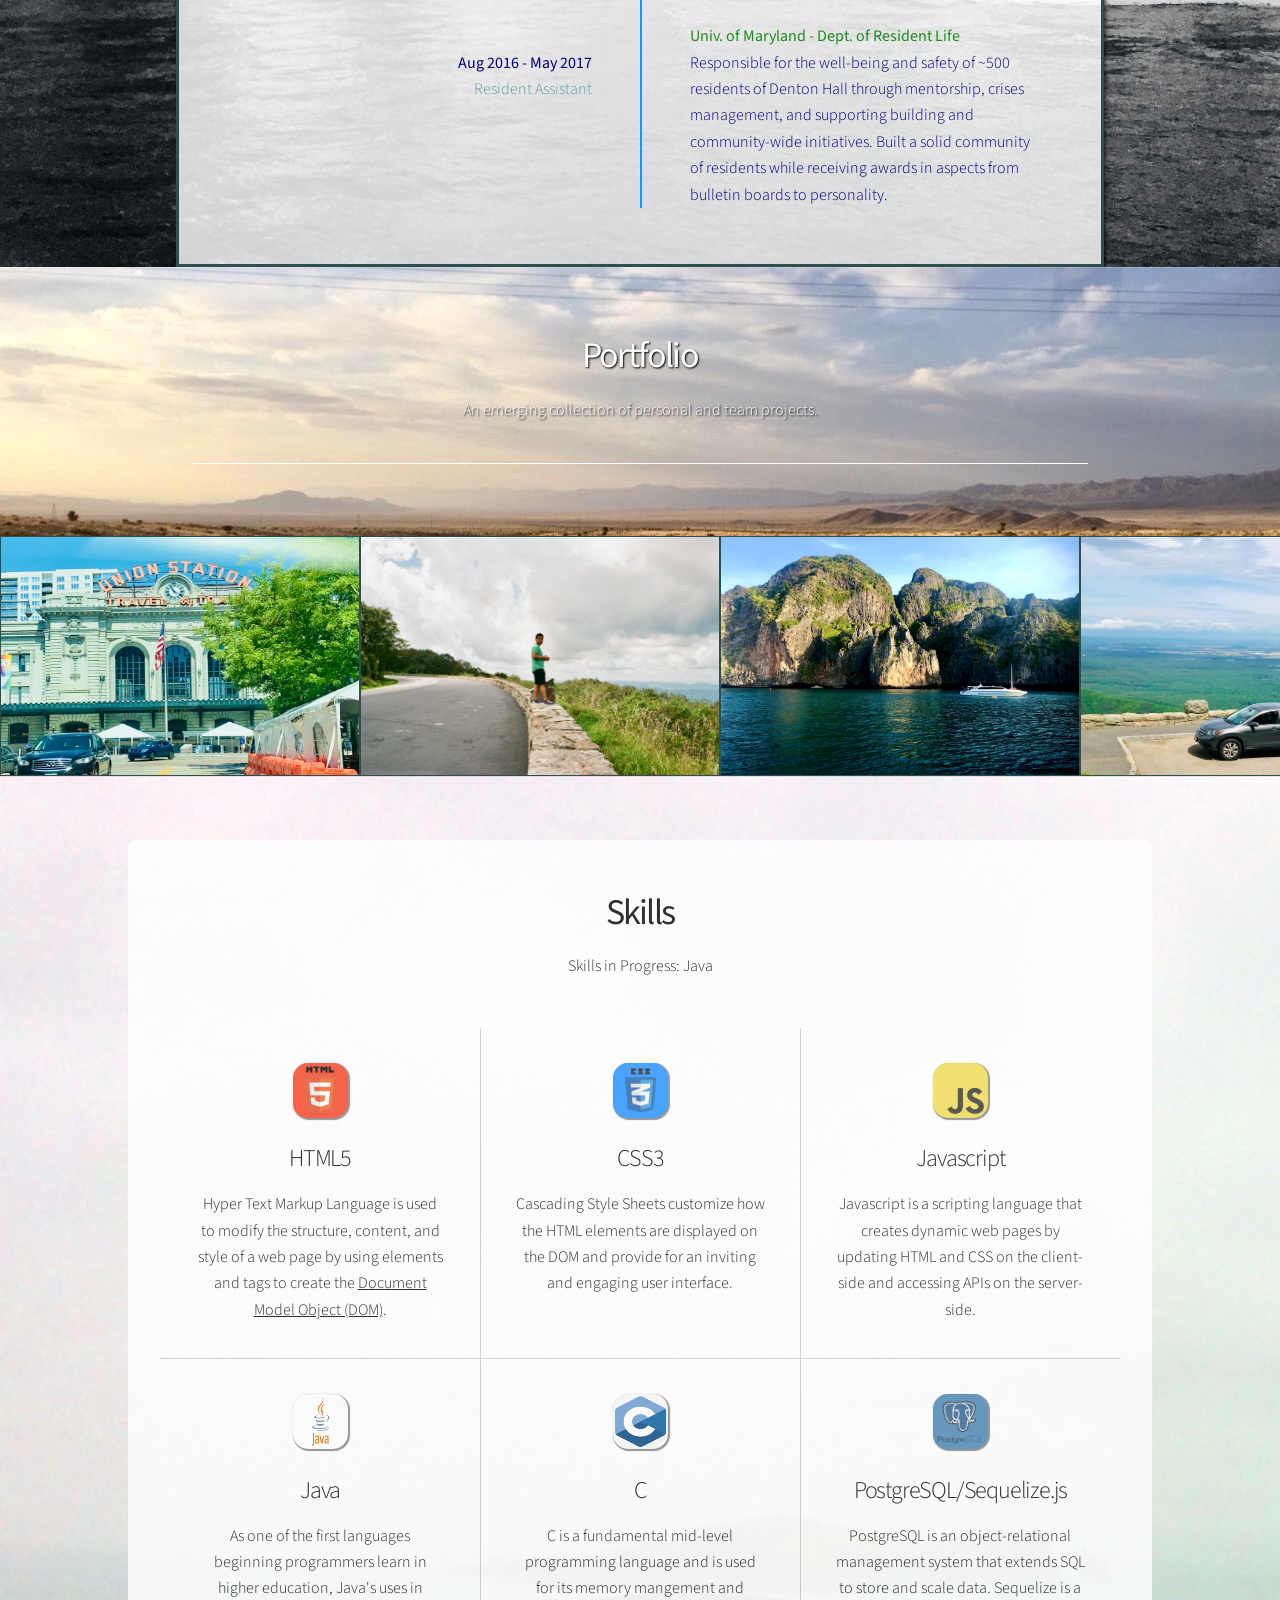
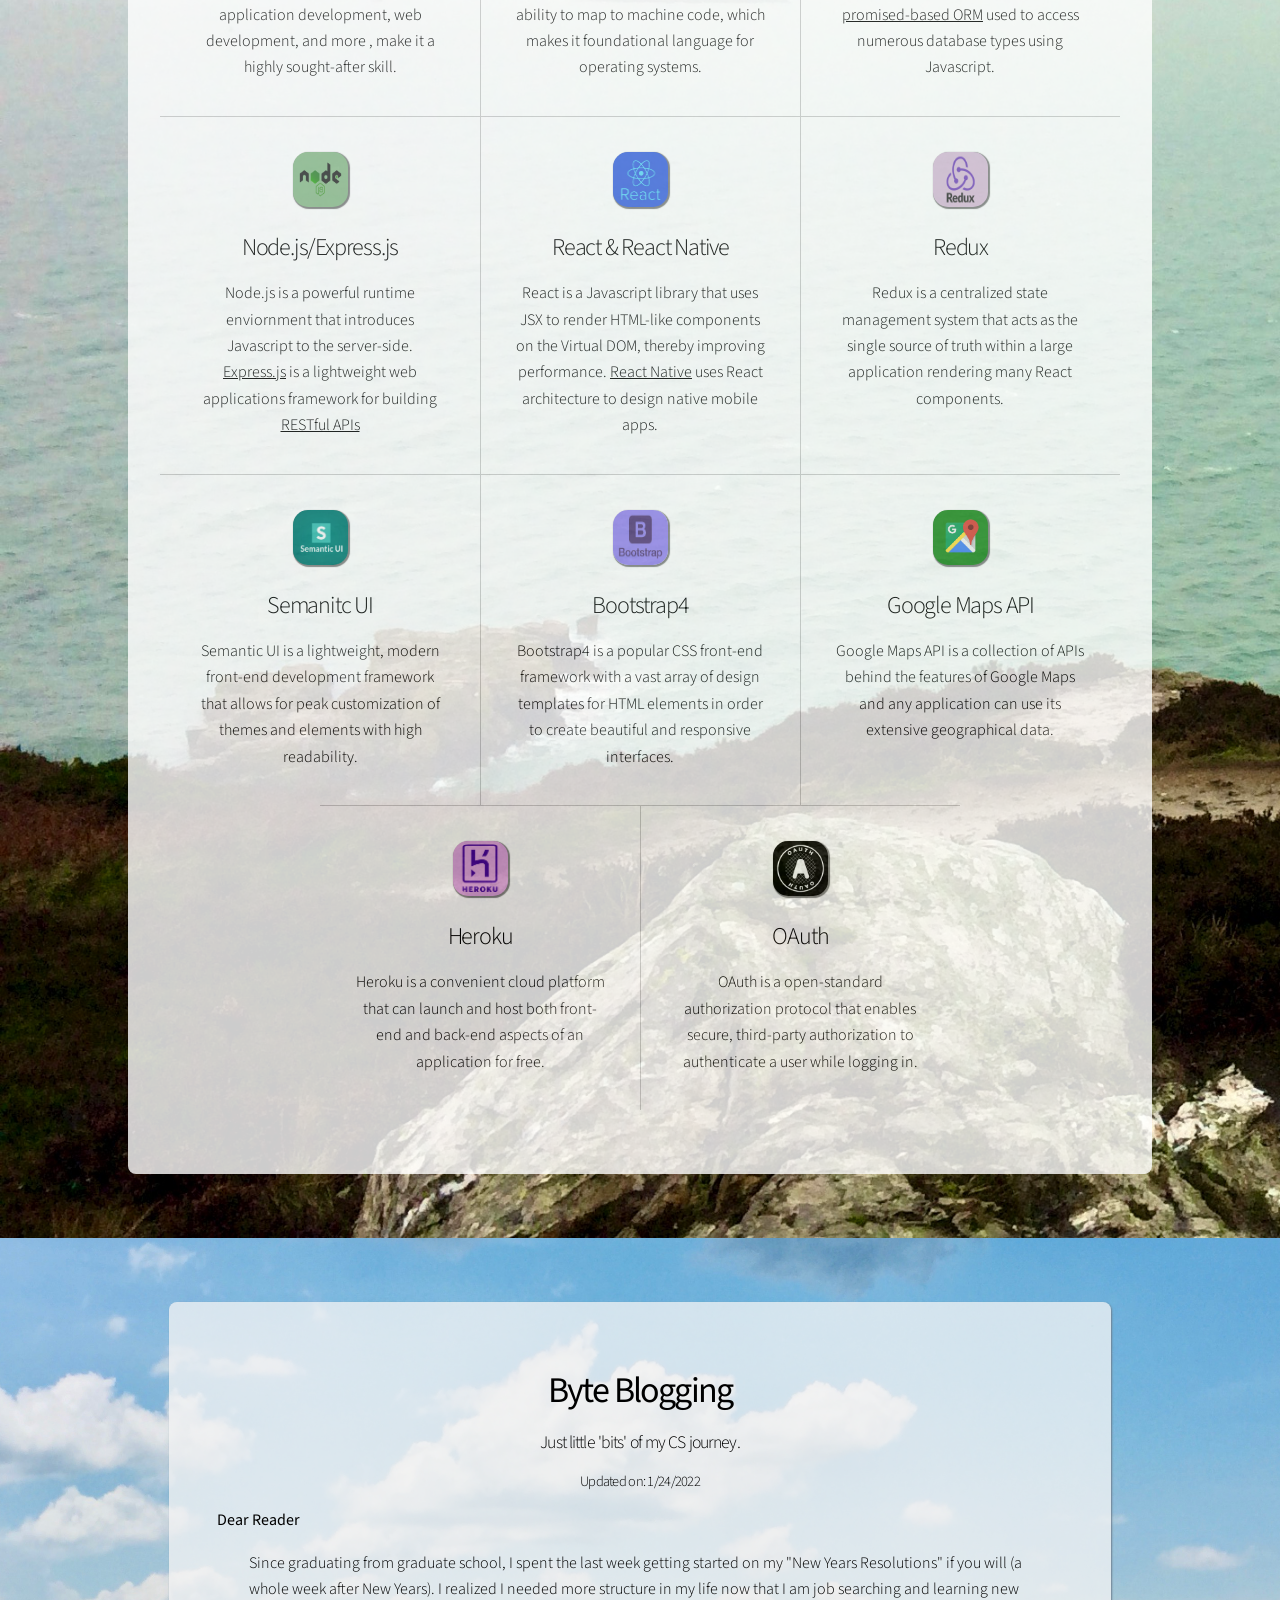
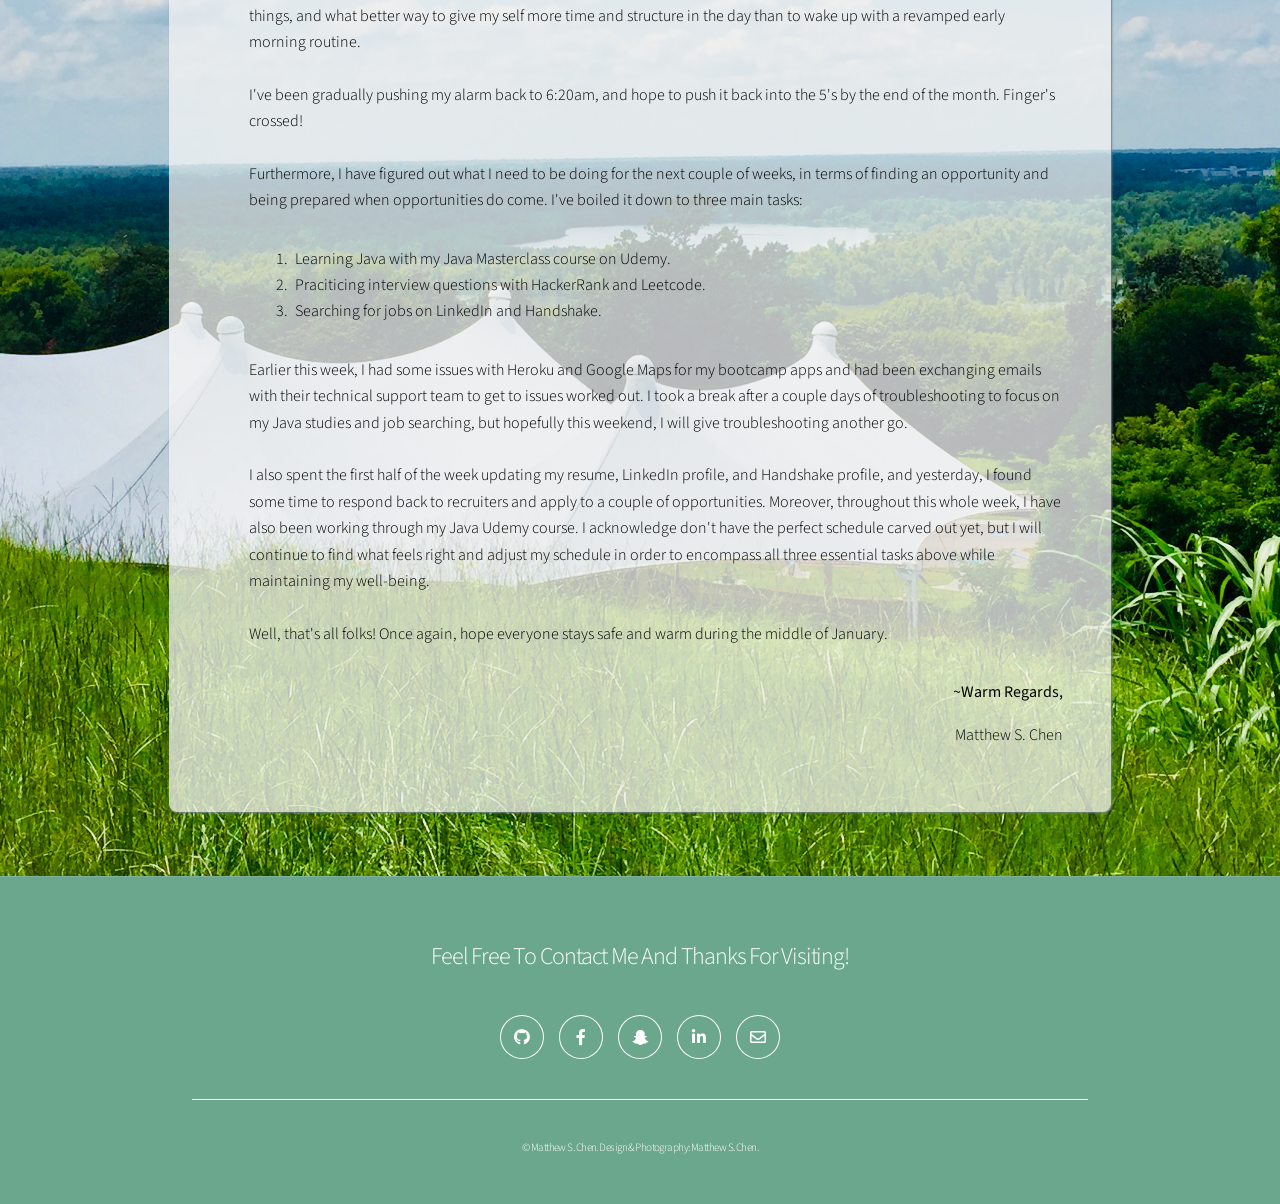
==== commit 27555ab0: "updated blog and added GPA in bachelor's degree" ====
--- a/index.html
+++ b/index.html
@@ -61,7 +61,7 @@
 						<p id="jobPosition">
 							<b style="color:navy">September 2020 - December 2021</b><br>Graduate Degree
 							<br>
-							<i style="font-style: italic;">GPA: 3.7 - Cum Laude</i><br>
+							<i style="font-style: italic;">GPA: 3.7</i><br>
 							
 							<span style="visibility: hidden;">
 								After doing well in the NYU Bridge Program, I was admitted to NYU Tandon's Master's of 
@@ -86,7 +86,8 @@
 							science background with the knowledge and tools to build web applications primarily with 
 							Javascript for a successful career in software development.
 							</span><br>
-							<b style="color:navy">Aug 2015 - May 2019</b><br>Bachelor's Degree
+							<b style="color:navy">Aug 2015 - May 2019</b><br>Bachelor's Degree<br>
+							<i style="font-style: italic;">GPA: 3.3</i><br>
 							<br><br><br>
 						</p>
 
@@ -400,28 +401,43 @@
 						<div class="content" id="blog">
 							<h2 style="text-align: center; align-content: center;"><strong >Byte Blogging</strong></h2>
 							<h4 style="text-align: center; align-content: center;">Just little 'bits' of my CS journey.</h4>
-							<h5 style="text-align: center; align-content: center;">Updated on: 1/4/2021 </h5>
+							<h5 style="text-align: center; align-content: center;">Updated on: 1/24/2022 </h5>
 							<dl>
 								<dt>Dear Reader</dt>
 								<dd>
 									<p>
-										As I come out of the holiday season, I am hitting the ground running.
-										I just graduated from my Master's Program, and spent the last third of December for some
-										much deserved relaxation and rest. 
+										Since graduating from graduate school, I spent the last week getting started on my
+										"New Years Resolutions" if you will (a whole week after New Years). I realized I needed
+										more structure in my life now that I am job searching and learning new things, and what better
+										way to give my self more time and structure in the day than to wake up with a revamped
+										early morning routine. 
 										<br><br>
-										But, it's 2022, which means it's back to the job searching, skill learning (and relearning),
-										and interview question practicing. My New Year's resolution is just build some physically and mentally 
-										healthy habits, like crafting a productive morning and night routine.
+										I've been gradually pushing my alarm back to 6:20am, and hope to push it back into the 5's 
+										by the end of the month. Finger's crossed!
 										<br><br>
-										I just finished updating my LinkedIn, uploading 2 projects on Github, updated my resumé, 
-										applied to two internship programs (they had 5 writing prompts, which is why that took me a longer time)
-										and just updated this website! Not bad for the first 2 weekdays of the new year.
+										Furthermore, I have figured out what I need to be doing for the next couple of weeks,
+										in terms of finding an opportunity and being prepared when opportunities do come. I've boiled
+										it down to three main tasks: 
+										
+										<ol>
+											<li style="margin-left: 22px;">Learning Java with my Java Masterclass course on Udemy.</li>
+											<li style="margin-left: 22px;">Praciticing interview questions with HackerRank and Leetcode.</li>
+											<li style="margin-left: 22px;">Searching for jobs on LinkedIn and Handshake.</li>
+										</ol>
+										
+										Earlier this week, I had some issues with Heroku and Google Maps for my bootcamp apps and had been exchanging emails with their technical
+										support team to get to issues worked out. I took a break after a couple days of troubleshooting to focus on my Java studies and job
+										searching, but hopefully this weekend, I will give troubleshooting another go.
 										<br><br>
-										Looking forward to the rest of the week, I am taking a Java masterclass on Udemy in order
-										to advance my Java skills, and will be applying to more oppotunities. I do miss the creativity
-										that comes with front-end web development, but hopefully I will be able to do that soon.
-										<br><br><br>
-										I hope you all have a happy and healthy first week of the new year!
+										I also spent the first half of the week updating my resume, LinkedIn profile, and Handshake profile,
+										and yesterday, I found some time to respond back to recruiters and apply to a couple of opportunities.
+										Moreover, throughout this whole week, I have also been working through my Java Udemy course.
+										I acknowledge don't have the perfect schedule carved out yet, but I will continue to find what feels right 
+										and adjust my schedule in order to encompass all three essential tasks above while maintaining my well-being.
+										
+									
+										<br><br>
+										Well, that's all folks! Once again, hope everyone stays safe and warm during the middle of January.
 									</p>
 								</dd>
 								<dt style="text-align: right; align-content: right;">~Warm Regards,</dt>
@@ -451,7 +467,7 @@
 								<li><a href="MAILTO:mc.2green@gmail.com" class="icon style2 fa-envelope" id="email"></a></li>			
 							</ul>
 							<hr>						
-							<h6>&copy; Matthew S. Chen. Design: Matthew S. Chen & HTML5.net. Photography: Matthew S. Chen.</h6>
+							<h6>&copy; Matthew S. Chen. Design & Photography: Matthew S. Chen.</h6>
 						</div>
 					</footer>
 
